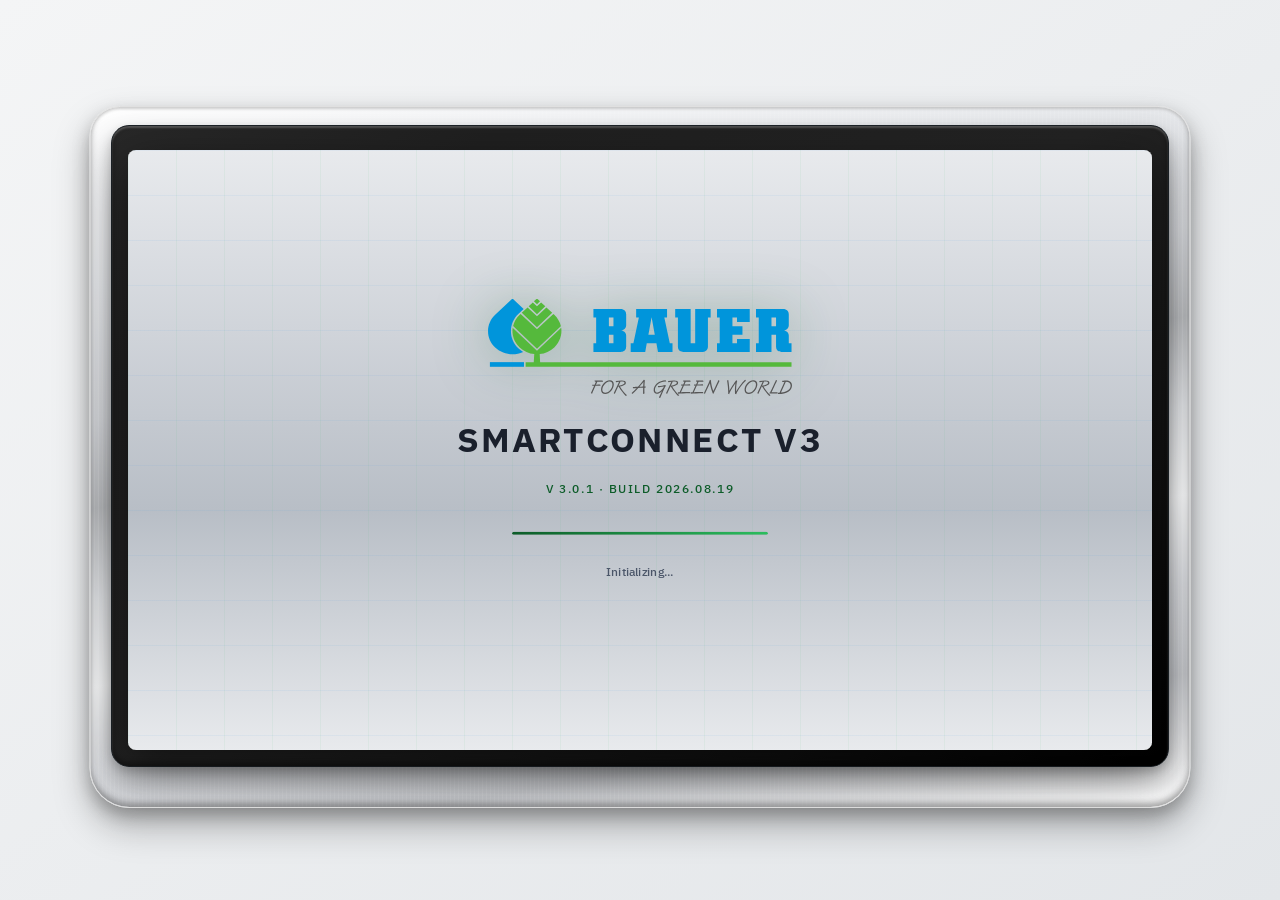
==== boot.html @ 45c5ce9c "Initial commit" ====
﻿<!doctype html>
<html lang="en" data-theme="original">
<head>
<meta charset="utf-8">
<meta name="viewport" content="width=device-width, initial-scale=1">
<title>SmartConnect V3 — Boot</title>

<!-- Base panel styles -->
<link rel="stylesheet" href="css/variables.css">
<link rel="stylesheet" href="css/base.css">
<link rel="stylesheet" href="css/layout.css">
<link rel="stylesheet" href="css/components.css">
<link rel="stylesheet" href="css/pages.css">
<link rel="stylesheet" href="css/original-theme.css">

<!-- Boot-specific styles -->
<link rel="stylesheet" href="css/boot.css">

<!-- Core V3 modules (needed for keypad) -->
<script src="js/config.js"></script>
<script src="js/state.js"></script>
<script src="js/utils.js"></script>
<script src="js/icons.js"></script>
<script src="js/components.js"></script>
</head>
<body>

<!--
  Boot flow:
    1. Boot screen   (effects + logo + progress)
    2. Language      (EN / PT / ES selector)
    3. Standby       (touch to wake)
    4. Panel shell   (nav + topbar + black screen)
-->

<div class="app">

  <!-- Sidebar (hidden until wake) -->
  <div class="nav-rail" id="boot-nav" style="display:none;">
    <div id="nav-buttons">
      <div class="nav-btn" style="padding:10px 0;">
        <svg width="48" height="48" viewBox="0 0 24 24" fill="none" stroke="#7a828a" stroke-width="2" stroke-linecap="round" stroke-linejoin="round"><path d="M15 21v-8a1 1 0 0 0-1-1h-4a1 1 0 0 0-1 1v8"/><path d="M3 10a2 2 0 0 1 .709-1.528l7-6a2 2 0 0 1 2.582 0l7 6A2 2 0 0 1 21 10v9a2 2 0 0 1-2 2H5a2 2 0 0 1-2-2z"/></svg>
      </div>
      <div class="nav-btn" style="padding:10px 0;">
        <svg width="56" height="56" viewBox="0 0 170 163" fill="#7a828a" stroke="none"><g transform="translate(0,163) scale(0.1,-0.1)"><path d="M259 1412 c-27 -17 -27 -18 -8 -41 15 -18 17 -32 13 -62 -5 -30 -2 -44 11 -59 16 -17 17 -46 14 -350 -3 -218 -1 -330 6 -330 7 0 9 111 6 325 -2 179 0 325 4 325 3 0 13 -7 21 -15 8 -8 21 -12 28 -9 8 3 46 -11 85 -30 l71 -36 0 -262 c0 -144 3 -258 8 -254 4 4 5 117 3 251 -2 155 0 245 7 249 5 3 41 -7 78 -22 l69 -27 3 -173 c1 -95 6 -171 11 -168 4 3 6 77 3 166 -3 119 -2 160 7 160 26 0 107 -23 118 -34 10 -9 -12 -74 -100 -298 l-112 -287 -35 -1 c-84 -1 -134 -104 -95 -197 8 -19 15 -37 15 -39 0 -2 -66 -5 -147 -6 -140 -3 -148 -4 -148 -23 0 -20 8 -20 658 -23 l657 -2 0 25 0 25 -131 0 c-121 0 -131 1 -124 17 20 46 27 92 21 126 -9 49 -56 95 -102 99 l-37 3 -59 150 c-116 293 -121 308 -102 318 11 7 13 11 5 16 -16 10 -3 41 18 41 14 1 14 2 -1 14 -20 14 -24 36 -8 36 6 0 10 -4 10 -10 0 -5 7 -10 15 -10 23 0 37 -42 19 -56 -13 -10 -12 -12 2 -18 8 -3 23 -6 31 -6 15 0 15 2 -3 68 -6 21 -4 23 16 20 13 -1 31 -15 39 -29 9 -14 25 -39 36 -54 14 -20 16 -30 7 -33 -25 -8 7 -42 40 -42 25 0 28 3 19 14 -9 10 -8 16 3 25 12 10 16 8 21 -10 9 -26 -8 -39 -52 -39 -30 0 -58 -19 -31 -21 44 -3 201 2 209 7 13 8 12 2 -16 -72 -30 -79 -32 -103 -6 -54 15 29 25 36 55 38 34 3 37 1 56 -40 28 -60 14 -8 -23 86 -27 70 -37 84 -96 133 -112 93 -237 142 -363 143 -26 0 -49 4 -52 8 -3 5 32 64 78 133 45 68 90 135 99 149 l16 25 -243 0 c-241 0 -244 0 -233 -20 5 -11 46 -73 89 -138 44 -65 77 -121 75 -124 -3 -3 -29 4 -59 14 -50 18 -53 21 -58 58 -6 52 -37 62 -46 16 -4 -17 -9 -31 -13 -31 -3 0 -28 13 -56 28 -45 24 -51 31 -55 67 -4 32 -9 40 -25 40 -13 0 -21 -8 -23 -22 -2 -13 -9 -23 -15 -23 -17 0 -87 49 -87 60 0 6 -11 10 -24 10 -36 0 -47 21 -42 79 6 56 -1 61 -45 33z"/></g></svg>
      </div>
      <div class="nav-btn" style="padding:10px 0;">
        <svg width="40" height="40" viewBox="0 0 24 24" fill="none" stroke="#7a828a" stroke-width="2" stroke-linecap="round" stroke-linejoin="round"><path d="M10.268 21a2 2 0 0 0 3.464 0"/><path d="M3.262 15.326A1 1 0 0 0 4 17h16a1 1 0 0 0 .74-1.673C19.41 13.956 18 12.499 18 8A6 6 0 0 0 6 8c0 4.499-1.411 5.956-2.738 7.326"/></svg>
      </div>
      <div class="nav-btn" style="padding:10px 0;">
        <svg width="40" height="40" viewBox="0 0 24 24" fill="none" stroke="#7a828a" stroke-width="2" stroke-linecap="round" stroke-linejoin="round"><path d="M9.671 4.136a2.34 2.34 0 0 1 4.659 0 2.34 2.34 0 0 0 3.319 1.915 2.34 2.34 0 0 1 2.33 4.033 2.34 2.34 0 0 0 0 3.831 2.34 2.34 0 0 1-2.33 4.033 2.34 2.34 0 0 0-3.319 1.915 2.34 2.34 0 0 1-4.659 0 2.34 2.34 0 0 0-3.32-1.915 2.34 2.34 0 0 1-2.33-4.033 2.34 2.34 0 0 0 0-3.831A2.34 2.34 0 0 1 6.35 6.051a2.34 2.34 0 0 0 3.319-1.915"/><circle cx="12" cy="12" r="3"/></svg>
      </div>
    </div>
    <div class="nav-rail__spacer"></div>
    <div class="nav-rail__footer">
      <div class="nav-btn" style="padding:10px 0;">
        <svg width="40" height="40" viewBox="0 0 24 24" fill="none" stroke="#7a828a" stroke-width="1.5" stroke-linecap="round" stroke-linejoin="round"><circle cx="12" cy="12" r="10"/><line x1="12" y1="16" x2="12" y2="12"/><line x1="12" y1="8" x2="12.01" y2="8"/></svg>
      </div>
    </div>
  </div>

  <div class="main-column">

    <!-- Top bar (hidden until wake) -->
    <div class="top-bar" id="boot-topbar" style="display:none;">
      <div style="display:flex;align-items:center;gap:10px;flex:1;min-width:0;">
        <div class="top-bar__lang" style="margin-left:-10px;">EN</div>
      </div>
      <div class="top-bar__title" id="page-title">Pivot 05</div>
      <div class="top-bar__right">
        <div class="top-bar__power">
          <svg width="40" height="40" viewBox="0 0 24 24" fill="none" stroke="#177a3a" stroke-width="2" stroke-linecap="round" stroke-linejoin="round"><path d="M12 22v-5"/><path d="M15 8V2"/><path d="M17 8a1 1 0 0 1 1 1v4a4 4 0 0 1-4 4h-4a4 4 0 0 1-4-4V9a1 1 0 0 1 1-1z"/><path d="M9 8V2"/></svg>
        </div>
        <div class="top-bar__signal">
          <svg width="40" height="40" viewBox="0 0 24 24" fill="none" stroke="#177a3a" stroke-width="2" stroke-linecap="round" stroke-linejoin="round"><path d="M12 20h.01"/><path d="M2 8.82a15 15 0 0 1 20 0"/><path d="M5 12.859a10 10 0 0 1 14 0"/><path d="M8.5 16.429a5 5 0 0 1 7 0"/></svg>
        </div>
        <div class="top-bar__clock">
          <div class="top-bar__clock-time">14:32</div>
          <div class="top-bar__clock-date">Aug 19, 2026</div>
        </div>
      </div>
    </div>

    <div id="keypad-slot"></div>

    <!-- Content area -->
    <div style="flex:1;position:relative;min-height:0;background:#000000;">

      <!-- USB IMPORT OVERLAY (SpaceX-style loader) -->
      <div class="usb-transfer-overlay" id="usb-transfer-overlay" style="display:none;">
        <div class="usb-transfer-body">
          <div class="usb-transfer-icon">
            <img src="assets/icons/usb.svg" width="90" height="90" alt="" style="opacity:.75;">
          </div>
          <div class="usb-transfer-status" id="usb-transfer-status">Detecting USB device...</div>
          <div class="usb-transfer-sub" id="usb-transfer-sub">SmartConnect V3</div>
        </div>

        <div class="usb-transfer-topbar">
          <div class="usb-transfer-progress-wrap">
            <div class="usb-transfer-progress-bar" id="usb-transfer-progress-bar"></div>
            <div class="usb-transfer-progress-glow"></div>
          </div>
          <div class="usb-transfer-meta">
            <span class="usb-transfer-label">USB IMPORT</span>
            <span class="usb-transfer-pct" id="usb-transfer-pct">0%</span>
          </div>
        </div>
      </div>

      <!-- 1. BOOT SCREEN -->
      <div class="boot-base is-visible" id="boot-screen">
        <div class="boot-particle"></div>
        <div class="boot-particle"></div>
        <div class="boot-particle"></div>
        <div class="boot-particle"></div>
        <div class="boot-particle"></div>
        <div class="boot-particle"></div>
        <div class="boot-particle"></div>
        <div class="boot-particle"></div>

        <div class="boot-scanline"></div>

        <div class="boot-logo">
          <img src="assets/icons/Logo-Bauer-Group-60.svg" alt="Bauer Group">
        </div>

        <div class="boot-title">SmartConnect V3</div>
        <div class="boot-version">V 3.0.1 &middot; BUILD 2026.08.19</div>

        <div class="boot-progress">
          <div class="boot-progress__bar"></div>
        </div>
        <div class="boot-status" id="boot-status">Initializing...</div>
      </div>

      <!-- 2. LANGUAGE SELECTOR -->
      <div class="lang-screen" id="lang-screen">
        <div class="lang-screen__title">
          <svg xmlns="http://www.w3.org/2000/svg" width="64" height="64" viewBox="0 0 24 24" fill="none" stroke="#4e5c47" stroke-width="1.5" stroke-linecap="round" stroke-linejoin="round"><circle cx="12" cy="12" r="10"/><path d="M12 2a14.5 14.5 0 0 0 0 20 14.5 14.5 0 0 0 0-20"/><path d="M2 12h20"/></svg>
        </div>
        <div class="lang-screen__picker">
          <div class="lang-screen__viewport">
            <div class="lang-screen__list" id="lang-list">
              <div class="dual-toggle" style="--btn-h:72px;width:280px;">
                <div class="dual-toggle__housing btn-touch lang-btn" data-lang="EN">
                  <div class="dual-toggle__face is-off">
                    <span class="dual-toggle__value">English</span>
                  </div>
                </div>
              </div>
              <div class="dual-toggle" style="--btn-h:72px;width:280px;">
                <div class="dual-toggle__housing btn-touch lang-btn" data-lang="PT">
                  <div class="dual-toggle__face is-off">
                    <span class="dual-toggle__value">Português</span>
                  </div>
                </div>
              </div>
              <div class="dual-toggle" style="--btn-h:72px;width:280px;">
                <div class="dual-toggle__housing btn-touch lang-btn" data-lang="ES">
                  <div class="dual-toggle__face is-off">
                    <span class="dual-toggle__value">Español</span>
                  </div>
                </div>
              </div>
              <div class="dual-toggle" style="--btn-h:72px;width:280px;">
                <div class="dual-toggle__housing btn-touch lang-btn" data-lang="FR">
                  <div class="dual-toggle__face is-off">
                    <span class="dual-toggle__value">Français</span>
                  </div>
                </div>
              </div>
              <div class="dual-toggle" style="--btn-h:72px;width:280px;">
                <div class="dual-toggle__housing btn-touch lang-btn" data-lang="DE">
                  <div class="dual-toggle__face is-off">
                    <span class="dual-toggle__value">Deutsch</span>
                  </div>
                </div>
              </div>
              <div class="dual-toggle" style="--btn-h:72px;width:280px;">
                <div class="dual-toggle__housing btn-touch lang-btn" data-lang="IT">
                  <div class="dual-toggle__face is-off">
                    <span class="dual-toggle__value">Italiano</span>
                  </div>
                </div>
              </div>
              <div class="dual-toggle" style="--btn-h:72px;width:280px;">
                <div class="dual-toggle__housing btn-touch lang-btn" data-lang="RU">
                  <div class="dual-toggle__face is-off">
                    <span class="dual-toggle__value">Русский</span>
                  </div>
                </div>
              </div>
              <div class="dual-toggle" style="--btn-h:72px;width:280px;">
                <div class="dual-toggle__housing btn-touch lang-btn" data-lang="ZH">
                  <div class="dual-toggle__face is-off">
                    <span class="dual-toggle__value">中文</span>
                  </div>
                </div>
              </div>
              <div class="dual-toggle" style="--btn-h:72px;width:280px;">
                <div class="dual-toggle__housing btn-touch lang-btn" data-lang="JA">
                  <div class="dual-toggle__face is-off">
                    <span class="dual-toggle__value">日本語</span>
                  </div>
                </div>
              </div>
              <div class="dual-toggle" style="--btn-h:72px;width:280px;">
                <div class="dual-toggle__housing btn-touch lang-btn" data-lang="KO">
                  <div class="dual-toggle__face is-off">
                    <span class="dual-toggle__value">한국어</span>
                  </div>
                </div>
              </div>
              <div class="dual-toggle" style="--btn-h:72px;width:280px;">
                <div class="dual-toggle__housing btn-touch lang-btn" data-lang="AR">
                  <div class="dual-toggle__face is-off">
                    <span class="dual-toggle__value">العربية</span>
                  </div>
                </div>
              </div>
              <div class="dual-toggle" style="--btn-h:72px;width:280px;">
                <div class="dual-toggle__housing btn-touch lang-btn" data-lang="HI">
                  <div class="dual-toggle__face is-off">
                    <span class="dual-toggle__value">हिन्दी</span>
                  </div>
                </div>
              </div>
            </div>
          </div>
          <div class="lang-screen__scroll-col">
            <div class="lang-scroll-btn btn-touch" data-dir="up" aria-label="Scroll up">
              <div class="lang-scroll-face">
                <span style="display:inline-flex;transform:rotate(180deg);"><svg width="27" height="27" viewBox="0 0 24 24" fill="none" stroke="#4e5c47" stroke-width="3" stroke-linecap="round" stroke-linejoin="round"><path d="M19 9l-7 7-7-7"/></svg></span>
              </div>
            </div>
            <div class="lang-scroll-btn btn-touch" data-dir="down" aria-label="Scroll down">
              <div class="lang-scroll-face">
                <svg width="27" height="27" viewBox="0 0 24 24" fill="none" stroke="#4e5c47" stroke-width="3" stroke-linecap="round" stroke-linejoin="round"><path d="M19 9l-7 7-7-7"/></svg>
              </div>
            </div>
          </div>
        </div>
      </div>

      <!-- 3. SETUP MODE SELECTOR (Auto / Manual) -->
      <div class="setup-mode-screen" id="setup-mode-screen" style="display:none;position:absolute;inset:0;background:linear-gradient(180deg,#e8eaed 0%,#d0d4da 50%,#b8bec6 100%);z-index:10;flex-direction:column;align-items:center;justify-content:center;gap:40px;padding:40px;">
        <div class="setup-mode-title">Setup Mode</div>
        <div style="display:flex;gap:28px;max-width:900px;width:100%;">
          <!-- Automatic -->
          <div style="flex:1;display:flex;flex-direction:column;gap:18px;align-items:center;">
            <div class="setup-mode-card btn-touch" data-action="setup-mode-auto">
              <div class="setup-mode-card__face">
                <img src="assets/icons/usb.svg" width="130" height="130" alt="" style="position:relative;z-index:1;">
                <div class="setup-mode-card__name">Import via USB</div>
              </div>
            </div>
          </div>
          <!-- Divider -->
          <div class="setup-mode-divider"></div>
          <!-- Manual -->
          <div style="flex:1;display:flex;flex-direction:column;gap:18px;align-items:center;">
            <div class="setup-mode-card btn-touch" data-action="setup-mode-manual">
              <div class="setup-mode-card__face">
                <img src="assets/icons/manual.svg" width="130" height="130" alt="" style="position:relative;z-index:1;">
                <div class="setup-mode-card__name">Configure manually</div>
              </div>
            </div>
          </div>
        </div>
        <div class="setup-mode-hint">Select how you want to configure your machine</div>
      </div>

      <!-- 4. EQUIPMENT SELECTOR -->
      <div class="equipment-screen" id="equipment-screen">
        <div class="equipment-screen__title">Select Equipment</div>
        <div class="equipment-grid">
          <div class="equipment-card" data-equip="center-pivot">
            <img class="equipment-card__img" src="assets/icons/center.png" alt="Center Pivot">
            <div class="equipment-card__name">Center Pivot</div>
          </div>
          <div class="equipment-card" data-equip="bender">
            <img class="equipment-card__img" src="assets/icons/bender.png" alt="Bender">
            <div class="equipment-card__name">Bender</div>
          </div>
          <div class="equipment-card" data-equip="linestar">
            <img class="equipment-card__img" src="assets/icons/Linestar.jpg" alt="Linestar">
            <div class="equipment-card__name">Linestar</div>
          </div>
          <div class="equipment-card" data-equip="centerline">
            <img class="equipment-card__img" src="assets/icons/centerline.jpg" alt="Centerline">
            <div class="equipment-card__name">Centerline</div>
          </div>
        </div>
        <div class="equipment-screen__footer">
          <div class="clear-screen-btn btn-touch equip-return-btn">
            <div class="clear-screen-btn__face">Return</div>
          </div>
        </div>
      </div>

      <!-- 4. CENTER PIVOT SETUP (General -> Connectivity) -->
      <div class="setup-screen" id="setup-screen">
        <!-- Top bar -->
        <div class="top-bar">
          <div style="display:flex;align-items:center;gap:10px;flex:1;min-width:0;">
            <div class="top-bar__lang" id="setup-lang-btn" style="margin-left:-10px;">EN</div>
          </div>
          <div class="top-bar__title">General</div>
          <div class="top-bar__right">
            <div class="top-bar__power"><svg width="40" height="40" viewBox="0 0 24 24" fill="none" stroke="#177a3a" stroke-width="2" stroke-linecap="round" stroke-linejoin="round"><path d="M12 22v-5"/><path d="M15 8V2"/><path d="M17 8a1 1 0 0 1 1 1v4a4 4 0 0 1-4 4h-4a4 4 0 0 1-4-4V9a1 1 0 0 1 1-1z"/><path d="M9 8V2"/></svg></div>
            <div class="top-bar__signal" id="boot-topbar-signal"><svg width="40" height="40" viewBox="0 0 24 24" fill="none" stroke="#177a3a" stroke-width="2" stroke-linecap="round" stroke-linejoin="round"><path d="M5 12.55a11 11 0 0 1 14.08 0"/><path d="M1.42 9a16 16 0 0 1 21.16 0"/><path d="M8.53 16.11a6 6 0 0 1 6.95 0"/><line x1="12" y1="20" x2="12.01" y2="20"/></svg></div>
            <div class="top-bar__clock">
              <div class="top-bar__clock-time">14:00</div>
              <div class="top-bar__clock-date">Oct 8, 2026</div>
            </div>
          </div>
        </div>

        <!-- Section tabs (hub bar) -->
        <div style="display:grid;grid-template-columns:90px minmax(0,1fr) 90px;align-items:stretch;gap:12px;padding:8px 28px 0;">
          <div class="dual-toggle__housing btn-touch" data-action="setup-hub-left" aria-label="Previous" style="width:90px;height:80px;display:flex;align-items:center;justify-content:center;">
            <div class="dual-toggle__face is-off" style="justify-content:center;align-items:center;">
              <span style="display:inline-flex;transform:rotate(90deg);"><svg width="48" height="48" viewBox="0 0 24 24" fill="none" stroke="#4e5c47" stroke-width="3" stroke-linecap="round" stroke-linejoin="round"><path d="M19 9l-7 7-7-7"/></svg></span>
            </div>
          </div>

          <div class="section-tabs" id="setup-section-tabs">
            <div class="section-tab btn-touch is-active" data-tab="general">General</div>
            <div class="section-tab btn-touch" data-tab="pumping">Pumping</div>
            <div class="section-tab btn-touch" data-tab="connectivity">Connectivity</div>
          </div>

          <div class="dual-toggle__housing btn-touch" data-action="setup-hub-right" aria-label="Next" style="width:90px;height:80px;display:flex;align-items:center;justify-content:center;">
            <div class="dual-toggle__face is-off" style="justify-content:center;align-items:center;">
              <span style="display:inline-flex;transform:rotate(-90deg);"><svg width="48" height="48" viewBox="0 0 24 24" fill="none" stroke="#4e5c47" stroke-width="3" stroke-linecap="round" stroke-linejoin="round"><path d="M19 9l-7 7-7-7"/></svg></span>
            </div>
          </div>
        </div>

        <!-- General panel -->
        <div class="setup-tab-panel is-active" data-tab-panel="general" style="display:flex;flex:1;">
          <!-- Vertical tabs + body -->
          <div style="flex:1;display:flex;gap:30px;padding:12px 28px 100px;">
          <div class="v-tabs">
            <div class="v-tab btn-touch is-active" data-vtab="datasheet" title="Datasheet">
              <svg width="36" height="36" viewBox="0 0 24 24" fill="none" stroke="currentColor" stroke-width="2" stroke-linecap="round" stroke-linejoin="round"><path d="M6 22a2 2 0 0 1-2-2V4a2 2 0 0 1 2-2h8a2.4 2.4 0 0 1 1.704.706l3.588 3.588A2.4 2.4 0 0 1 20 8v12a2 2 0 0 1-2 2z"/><path d="M14 2v5a1 1 0 0 0 1 1h5"/><path d="M10 9H8"/><path d="M16 13H8"/><path d="M16 17H8"/></svg>
            </div>
            <div class="v-tab btn-touch" data-vtab="rain" title="Rain Gauge">
              <svg width="36" height="36" viewBox="0 0 24 24" fill="none" stroke="currentColor" stroke-width="2" stroke-linecap="round" stroke-linejoin="round"><path d="M4 14.899A7 7 0 1 1 15.71 8h1.79a4.5 4.5 0 0 1 2.5 8.242"/><path d="M16 14v6"/><path d="M8 14v6"/><path d="M12 16v6"/></svg>
            </div>
            <div class="v-tab btn-touch" data-vtab="autorev" title="Auto-reversal">
              <svg width="36" height="36" viewBox="-1.5 -2.5 24 24" fill="currentColor" stroke="none"><path d="M4.859 5.308l1.594-.488a1 1 0 0 1 .585 1.913l-3.825 1.17a1 1 0 0 1-1.249-.665L.794 3.413a1 1 0 1 1 1.913-.585l.44 1.441C5.555.56 10.332-1.035 14.573.703a9.381 9.381 0 0 1 5.38 5.831 1 1 0 1 1-1.905.608A7.381 7.381 0 0 0 4.86 5.308zm12.327 8.195l-1.775.443a1 1 0 1 1-.484-1.94l3.643-.909a.997.997 0 0 1 .61-.08 1 1 0 0 1 .84.75l.968 3.88a1 1 0 0 1-1.94.484l-.33-1.322a9.381 9.381 0 0 1-16.384-1.796l-.26-.634a1 1 0 1 1 1.851-.758l.26.633a7.381 7.381 0 0 0 13.001 1.25z"/></svg>
            </div>
            <div class="v-tab btn-touch" data-vtab="protection" title="Protection and Restart">
              <svg width="36" height="36" viewBox="0 0 24 24" fill="none" stroke="currentColor" stroke-width="2" stroke-linecap="round" stroke-linejoin="round"><path d="M12 22v-5"/><path d="M15 8V2"/><path d="M17 8a1 1 0 0 1 1 1v4a4 4 0 0 1-4 4h-4a4 4 0 0 1-4-4V9a1 1 0 0 1 1-1z"/><path d="M9 8V2"/></svg>
            </div>
          </div>

          <div style="flex:1;display:flex;min-width:0;overflow-y:auto;" id="setup-body">
            <!-- Datasheet -->
            <div class="setup-panel is-active" data-panel="datasheet">
              <div class="datasheet-grid" style="flex:0 0 auto;display:grid;grid-template-columns:repeat(3,minmax(0,1fr));gap:26px;align-content:start;">
                <div class="field field--config field--compact">
                  <div class="field__label">Equipment Name</div>
                  <div class="dual-toggle" style="--btn-h:72px;">
                    <div class="dual-toggle__housing btn-touch" data-action="open-equipment-name">
                      <div class="dual-toggle__face is-off" style="justify-content:center;">
                        <span class="dual-toggle__value">—</span>
                      </div>
                    </div>
                  </div>
                </div>
                <div class="field field--config field--compact">
                  <div class="field__label">Equipment Manufacturer</div>
                  <div class="dual-toggle" style="--btn-h:72px;">
                    <div class="dual-toggle__housing btn-touch" data-action="cycle-equipment-manufacturer">
                      <div class="dual-toggle__face is-off">
                        <span class="dual-toggle__value">Bauer</span>
                      </div>
                    </div>
                  </div>
                </div>
                <div class="field field--config field--compact">
                  <div class="field__label">Equipment Language</div>
                  <div class="dual-toggle" style="--btn-h:72px;">
                    <div class="dual-toggle__housing btn-touch" data-action="cycle-equipment-language">
                      <div class="dual-toggle__face is-off">
                        <span class="dual-toggle__value">English</span>
                      </div>
                    </div>
                  </div>
                </div>
                <div class="field field--config field--compact">
                  <div class="field__label">Radius to Last Tower</div>
                  <div class="dual-toggle" style="--btn-h:72px;">
                    <div class="dual-toggle__housing btn-touch" data-action="open-dist-to-last-tower">
                      <div class="dual-toggle__face is-off">
                        <span class="dual-toggle__value">0.0 m</span>
                      </div>
                    </div>
                  </div>
                </div>
                <div class="field field--config field--compact">
                  <div class="field__label">Last Tower Speed</div>
                  <div class="dual-toggle" style="--btn-h:72px;">
                    <div class="dual-toggle__housing btn-touch" data-action="open-end-tower-speed">
                      <div class="dual-toggle__face is-off">
                        <span class="dual-toggle__value">0.0 m/h</span>
                      </div>
                    </div>
                  </div>
                </div>
                <div class="field field--config field--compact">
                  <div class="field__label">Flow Rate</div>
                  <div class="dual-toggle" style="--btn-h:72px;">
                    <div class="dual-toggle__housing btn-touch" data-action="open-pumping-flow-rate">
                      <div class="dual-toggle__face is-off">
                        <span class="dual-toggle__value">0 m³/h</span>
                      </div>
                    </div>
                  </div>
                </div>
                <div class="field field--config field--compact">
                  <div class="field__label">Total Irrigated Radius</div>
                  <div class="dual-toggle" style="--btn-h:70px;">
                    <div class="dual-toggle__housing btn-touch" data-action="open-irrigation-radius">
                      <div class="dual-toggle__face is-off">
                        <span class="dual-toggle__value">0.0 m</span>
                      </div>
                    </div>
                  </div>
                </div>
                <div class="field field--config field--compact">
                  <div class="field__label">Maximum Working Angle</div>
                  <div class="dual-toggle" style="--btn-h:70px;">
                    <div class="dual-toggle__housing btn-touch" data-action="open-max-working-angle">
                      <div class="dual-toggle__face is-off">
                        <span class="dual-toggle__value">0 °</span>
                      </div>
                    </div>
                  </div>
                </div>
                <div class="field field--config field--compact">
                  <div class="field__label">Irrigated Area</div>
                    <div class="flat-readout" style="height:66px;padding:0 20px 0 8px;border-radius:10px;display:flex;align-items:center;justify-content:flex-start;font-size:30px;font-weight:700;">0.00 ha</div>
                </div>
                <div class="field field--config field--compact">
                  <div class="field__label">Center Position</div>
                  <div class="dual-toggle" style="--btn-h:70px;">
                    <div class="dual-toggle__housing btn-touch" data-action="open-center-lat">
                      <div class="dual-toggle__face is-off" style="font-size:17px;">
                        <span class="dual-toggle__value">Lat:</span>
                      </div>
                    </div>
                  </div>
                  <div class="dual-toggle" style="--btn-h:70px;margin-top:6px;">
                    <div class="dual-toggle__housing btn-touch" data-action="open-center-lng">
                      <div class="dual-toggle__face is-off" style="font-size:17px;">
                        <span class="dual-toggle__value">Lng:</span>
                      </div>
                    </div>
                  </div>
                </div>
                <div class="field field--config field--compact">
                  <div class="field__label">Zero Angle Position</div>
                  <div class="dual-toggle" style="--btn-h:70px;">
                    <div class="dual-toggle__housing btn-touch" data-action="open-zero-angle-lat">
                      <div class="dual-toggle__face is-off" style="font-size:17px;">
                        <span class="dual-toggle__value">Lat:</span>
                      </div>
                    </div>
                  </div>
                  <div class="dual-toggle" style="--btn-h:70px;margin-top:6px;">
                    <div class="dual-toggle__housing btn-touch" data-action="open-zero-angle-lng">
                      <div class="dual-toggle__face is-off" style="font-size:17px;">
                        <span class="dual-toggle__value">Lng:</span>
                      </div>
                    </div>
                  </div>
                </div>
              </div>
            </div>

            <!-- Rain Gauge -->
            <div class="setup-panel" data-panel="rain" style="display:none;">
              <div style="flex:1;display:flex;flex-direction:column;gap:26px;">
                <div style="display:flex;align-items:center;gap:16px;">
                  <div class="field-label">Enable Rain Gauge</div>
                  <div class="dual-toggle" style="--btn-h:56px;width:100px;">
                    <div class="dual-toggle__housing btn-touch" id="setup-rain-toggle" data-action="toggle-rain-gauge-enabled">
                      <div class="dual-toggle__face is-off" style="justify-content:center;">
                        <span class="dual-toggle__value" id="setup-rain-toggle-text" style="font-size:22px;">Off</span>
                      </div>
                    </div>
                  </div>
                </div>

                <div id="setup-rain-fields" style="opacity:.6;pointer-events:none;transition:opacity .2s ease;">
                  <div style="max-width:300px;">
                    <div class="field field--config field--compact">
                      <div class="field__label">Sensor Scale</div>
                      <div class="dual-toggle" style="--btn-h:72px;">
                        <div class="dual-toggle__housing btn-touch" data-action="open-rain-gauge-sensor-scale">
                          <div class="dual-toggle__face is-off">
                            <span class="dual-toggle__value">0 mm</span>
                          </div>
                        </div>
                      </div>
                    </div>
                  </div>

                  <div style="display:grid;grid-template-columns:repeat(2,minmax(0,1fr));gap:26px;max-width:620px;margin-top:26px;">
                    <div class="field field--config field--compact">
                      <div class="field__label">Stop Condition</div>
                      <div class="dual-toggle" style="--btn-h:72px;">
                        <div class="dual-toggle__housing btn-touch" data-action="cycle-rain-gauge-stop-condition">
                          <div class="dual-toggle__face is-off">
                            <span class="dual-toggle__value" id="setup-rain-stop-condition">Not Configured</span>
                          </div>
                        </div>
                      </div>
                    </div>
                    
                    <div class="field field--config field--compact" id="setup-rain-value-field" style="display:none;">
                      <div class="field__label">Value</div>
                      <div class="dual-toggle" style="--btn-h:72px;">
                        <div class="dual-toggle__housing btn-touch" data-action="open-rain-gauge-value">
                          <div class="dual-toggle__face is-off">
                            <span class="dual-toggle__value">0 mm</span>
                          </div>
                        </div>
                      </div>
                    </div>
                  </div>
                </div>
              </div>
            </div>

            <!-- Auto-reversal -->
            <div class="setup-panel" data-panel="autorev" style="display:none;">
              <div style="flex:1;display:flex;flex-direction:column;gap:26px;">
                <div style="display:flex;align-items:center;gap:16px;">
                  <div class="field-label">Enable Auto-reversal</div>
                  <div class="dual-toggle" style="--btn-h:56px;width:100px;">
                    <div class="dual-toggle__housing btn-touch" id="setup-autorev-toggle" data-action="toggle-general-auto-reversal-enabled">
                      <div class="dual-toggle__face is-off" style="justify-content:center;">
                        <span class="dual-toggle__value" id="setup-autorev-toggle-text" style="font-size:22px;">Off</span>
                      </div>
                    </div>
                  </div>
                </div>

                <div id="setup-autorev-fields" style="display:flex;flex-direction:column;gap:26px;max-width:620px;opacity:.4;pointer-events:none;transition:opacity .2s ease;">
                  <div class="field field--config field--compact">
                    <div class="field__label">Stop Condition</div>
                    <div style="display:flex;gap:12px;">
                      <div class="dual-toggle__housing is-disabled" id="setup-autorev-limit" style="flex:1;height:72px;display:flex;align-items:center;justify-content:center;font-size:15px;font-weight:700;">
                        <div class="dual-toggle__face is-on">
                          <span class="dual-toggle__value">By Limit Switch</span>
                        </div>
                      </div>
                      <div class="dual-toggle__housing is-disabled" id="setup-autorev-angle" style="flex:1;height:72px;display:flex;align-items:center;justify-content:center;font-size:15px;font-weight:700;">
                        <div class="dual-toggle__face is-off">
                          <span class="dual-toggle__value">By Angle</span>
                        </div>
                      </div>
                    </div>
                  </div>
                  
                  <div class="field field--config field--compact" style="max-width:340px;">
                    <div class="field__label">Wait Time for Auto-reversal</div>
                    <div class="dual-toggle" style="--btn-h:72px;">
                      <div class="dual-toggle__housing btn-touch" data-action="cycle-general-auto-reversal-wait-time">
                        <div class="dual-toggle__face is-off">
                          <span class="dual-toggle__value">30 seconds</span>
                        </div>
                      </div>
                    </div>
                  </div>
                </div>
              </div>
            </div>

            <!-- Protection and Restart -->
            <div class="setup-panel" data-panel="protection" style="display:none;">
              <div style="flex:1;display:flex;flex-direction:column;gap:26px;">
                <div style="display:grid;grid-template-columns:repeat(3,minmax(0,1fr));gap:26px;max-width:1100px;">
                  <div class="field field--config field--compact">
                    <div class="field__label">Power Time</div>
                    <div class="dual-toggle" style="--btn-h:72px;">
                      <div class="dual-toggle__housing btn-touch" data-action="setup-open-protection-power-time">
                        <div class="dual-toggle__face is-off">
                          <span class="dual-toggle__value">0 min</span>
                        </div>
                      </div>
                    </div>
                  </div>
                  <div class="field field--config field--compact">
                    <div class="field__label">Operating Voltage</div>
                    <div class="dual-toggle" style="--btn-h:72px;">
                      <div class="dual-toggle__housing btn-touch" data-action="toggle-protection-operating-voltage-phase">
                        <div class="dual-toggle__face is-off">
                          <span class="dual-toggle__value">Single-phase</span>
                        </div>
                      </div>
                    </div>
                  </div>
                  <div class="field field--config field--compact">
                    <div class="field__label">Network Frequency</div>
                    <div class="dual-toggle" style="--btn-h:72px;">
                      <div class="dual-toggle__housing btn-touch" data-action="toggle-protection-network-frequency">
                        <div class="dual-toggle__face is-off">
                          <span class="dual-toggle__value">50 Hz</span>
                        </div>
                      </div>
                    </div>
                  </div>
                </div>

                <div style="display:flex;align-items:center;gap:16px;">
                  <div class="field-label">Voltage Controller</div>
                  <div class="dual-toggle" style="--btn-h:56px;width:100px;">
                    <div class="dual-toggle__housing btn-touch" id="setup-prot-voltage-toggle" data-action="toggle-protection-voltage-controller">
                      <div class="dual-toggle__face is-off" style="justify-content:center;">
                        <span class="dual-toggle__value" id="setup-prot-voltage-text" style="font-size:22px;">Off</span>
                      </div>
                    </div>
                  </div>
                </div>

                <div id="setup-prot-voltage-fields" style="display:grid;grid-template-columns:repeat(3,minmax(0,1fr));gap:26px;align-items:end;opacity:.6;pointer-events:none;transition:opacity .2s ease;">
                  <div class="field field--config field--compact" style="justify-content:flex-end;">
                    <div class="field__label" style="font-size:21px;">Minimum Operating Voltage</div>
                    <div class="dual-toggle" style="--btn-h:72px;">
                      <div class="dual-toggle__housing btn-touch" data-action="setup-open-protection-min-voltage">
                        <div class="dual-toggle__face is-off">
                          <span class="dual-toggle__value">0 V</span>
                        </div>
                      </div>
                    </div>
                  </div>
                  <div class="field field--config field--compact" style="justify-content:flex-end;">
                    <div class="field__label" style="font-size:21px;">Maximum Operating Voltage</div>
                    <div class="dual-toggle" style="--btn-h:72px;">
                      <div class="dual-toggle__housing btn-touch" data-action="setup-open-protection-max-voltage">
                        <div class="dual-toggle__face is-off">
                          <span class="dual-toggle__value">0 V</span>
                        </div>
                      </div>
                    </div>
                  </div>
                  <div class="field field--config field--compact" style="justify-content:flex-end;">
                    <div class="field__label">Time Limit</div>
                    <div class="dual-toggle" style="--btn-h:72px;">
                      <div class="dual-toggle__housing btn-touch" data-action="setup-open-protection-time-limit">
                        <div class="dual-toggle__face is-off">
                          <span class="dual-toggle__value">0 min</span>
                        </div>
                      </div>
                    </div>
                  </div>
                </div>
              </div>
            </div>
          </div>
        </div>
      </div>

        <!-- Pumping panel -->
        <div class="setup-tab-panel" data-tab-panel="pumping" style="display:none;flex:1;flex-direction:column;padding:12px 28px 100px;overflow-y:auto;">
          <div style="flex:1;display:flex;flex-direction:column;gap:18px;min-height:0;">
            <div style="display:grid;grid-template-columns:repeat(3,minmax(0,1fr));gap:18px;align-items:end;">
              <div class="field field--config field--compact">
                <div class="field__label">Electric Power</div>
                <div class="dual-toggle" style="--btn-h:72px;">
                  <div class="dual-toggle__housing btn-touch" data-action="open-pumping-electric-power">
                    <div class="dual-toggle__face is-off">
                      <span class="dual-toggle__value">0.0 kW</span>
                    </div>
                  </div>
                </div>
              </div>
              <div class="field field--config field--compact">
                <div class="field__label">Voltage</div>
                <div class="dual-toggle" style="--btn-h:72px;">
                  <div class="dual-toggle__housing btn-touch" data-action="open-pumping-voltage">
                    <div class="dual-toggle__face is-off">
                      <span class="dual-toggle__value">0 V</span>
                    </div>
                  </div>
                </div>
              </div>
              <div class="field field--config field--compact">
                <div class="field__label">Pivot Center Distance</div>
                <div class="dual-toggle" style="--btn-h:72px;">
                  <div class="dual-toggle__housing btn-touch" data-action="open-pumping-pivot-center-distance">
                    <div class="dual-toggle__face is-off">
                      <span class="dual-toggle__value">0 m</span>
                    </div>
                  </div>
                </div>
              </div>
            </div>

            <div style="display:grid;grid-template-columns:repeat(3,minmax(0,1fr));gap:18px;align-items:end;">
              <div class="field field--config field--compact">
                <div class="field__label">Pressure Reading</div>
                <div class="dual-toggle" style="--btn-h:72px;">
                  <div class="dual-toggle__housing btn-touch" data-action="cycle-pumping-pressure-reading">
                    <div class="dual-toggle__face is-off">
                       <span class="dual-toggle__value" id="boot-pump-pressure-val">Off</span>
                    </div>
                  </div>
                </div>
              </div>
              <div class="field field--config field--compact">
                <div class="field__label">Flow Rate</div>
                <div class="dual-toggle" style="--btn-h:72px;">
                  <div class="dual-toggle__housing btn-touch" data-action="open-pumping-flow-rate">
                    <div class="dual-toggle__face is-off">
                       <span class="dual-toggle__value">0 m³/h</span>
                    </div>
                  </div>
                </div>
              </div>
              <div class="field field--config field--compact">
                <div class="field__label">Irrigation Rate 100%</div>
                <div class="flat-readout" style="height:66px;padding:0 20px;border-radius:10px;display:flex;align-items:center;justify-content:flex-start;font-size:30px;font-weight:700;">0 mm</div>
              </div>
            </div>

            <div id="boot-pump-group-1" style="display:grid;grid-template-columns:repeat(3,minmax(0,1fr));gap:18px;align-items:end;opacity:.4;pointer-events:none;transition:opacity .2s ease;">
              <div class="field field--config field--compact">
                <div class="field__label">Pump Time</div>
                <div class="dual-toggle" style="--btn-h:72px;">
                  <div class="dual-toggle__housing btn-touch" data-action="open-pumping-pump-time">
                    <div class="dual-toggle__face is-off">
                      <span class="dual-toggle__value">0 min</span>
                    </div>
                  </div>
                </div>
              </div>
              <div class="field field--config field--compact">
                <div class="field__label">Delay Time</div>
                <div class="dual-toggle" style="--btn-h:72px;">
                  <div class="dual-toggle__housing btn-touch" data-action="open-pumping-delay-time">
                    <div class="dual-toggle__face is-off">
                      <span class="dual-toggle__value">0 s</span>
                    </div>
                  </div>
                </div>
              </div>
              <div class="field field--config field--compact">
                <div class="field__label" style="font-size:23px;">Unstable Pressure Switch Time</div>
                <div class="dual-toggle" style="--btn-h:72px;">
                  <div class="dual-toggle__housing btn-touch" data-action="open-pumping-unstable-pressure-switch-time">
                    <div class="dual-toggle__face is-off">
                      <span class="dual-toggle__value">0 min</span>
                    </div>
                  </div>
                </div>
              </div>
            </div>

            <div id="boot-pump-group-2" style="display:grid;grid-template-columns:repeat(3,minmax(0,1fr));gap:18px;align-items:end;opacity:.4;pointer-events:none;transition:opacity .2s ease;">
              <div class="field field--config field--compact">
                <div class="field__label" style="font-size:25px;">Sensor Minimum Value</div>
                <div class="dual-toggle" style="--btn-h:72px;">
                  <div class="dual-toggle__housing btn-touch" data-action="open-pumping-sensor-min-value">
                    <div class="dual-toggle__face is-off">
                      <span class="dual-toggle__value">0.0 bar</span>
                    </div>
                  </div>
                </div>
              </div>
              <div class="field field--config field--compact">
                <div class="field__label" style="font-size:25px;">Sensor Maximum Value</div>
                <div class="dual-toggle" style="--btn-h:72px;">
                  <div class="dual-toggle__housing btn-touch" data-action="open-pumping-sensor-max-value">
                    <div class="dual-toggle__face is-off">
                      <span class="dual-toggle__value">0.0 bar</span>
                    </div>
                  </div>
                </div>
              </div>
              <div class="field field--config field--compact">
                <div class="field__label">Sensor Scale</div>
                <div class="dual-toggle" style="--btn-h:72px;">
                  <div class="dual-toggle__housing btn-touch" data-action="open-pumping-sensor-scale">
                    <div class="dual-toggle__face is-off">
                      <span class="dual-toggle__value">0.0 bar</span>
                    </div>
                  </div>
                </div>
              </div>
            </div>
          </div>
        </div>

        <!-- Connectivity panel -->
        <div class="setup-tab-panel" data-tab-panel="connectivity" style="display:none;flex:1;flex-direction:column;">
          <div style="flex:1;display:flex;gap:30px;min-height:0;position:relative;padding:12px 28px 100px;">
            <div class="v-tabs" style="margin-top:12px;">
              <div class="v-tab btn-touch is-active" data-action="boot-connectivity-view" data-value="radios" title="Radios">
                <svg width="36" height="36" viewBox="0 0 24 24" fill="none" stroke="currentColor" stroke-width="2" stroke-linecap="round" stroke-linejoin="round"><path d="m14.305 19.53.923-.382"/><path d="m15.228 16.852-.923-.383"/><path d="m16.852 15.228-.383-.923"/><path d="m16.852 20.772-.383.924"/><path d="m19.148 15.228.383-.923"/><path d="m19.53 21.696-.382-.924"/><path d="M2 7.82a15 15 0 0 1 20 0"/><path d="m20.772 16.852.924-.383"/><path d="m20.772 19.148.924.383"/><path d="M5 11.858a10 10 0 0 1 11.5-1.785"/><path d="M8.5 15.429a5 5 0 0 1 2.413-1.31"/><circle cx="18" cy="18" r="3"/></svg>
              </div>
              <div class="v-tab btn-touch" data-action="boot-connectivity-view" data-value="locations" title="Locations" id="boot-conn-locations-tab">
                <svg width="36" height="36" viewBox="0 0 24 24" fill="none" stroke="currentColor" stroke-width="2" stroke-linecap="round" stroke-linejoin="round"><path d="M3 5h1"></path><path d="M3 12h1"></path><path d="M3 19h1"></path><path d="M8 5h1"></path><path d="M8 12h1"></path><path d="M8 19h1"></path><path d="M13 5h8"></path><path d="M13 12h8"></path><path d="M13 19h8"></path></svg>
              </div>
            </div>
            <div style="flex:1;min-width:0;overflow-y:auto;">
              <!-- Radios view -->
              <div id="boot-conn-radios-view" style="display:grid;grid-template-columns:repeat(2,minmax(0,1fr));gap:10px;align-content:start;max-width:1100px;padding-bottom:80px;">
                <div class="field field--config field--compact">
                  <div class="field__label">Communication Type</div>
                  <div class="dual-toggle" style="--btn-h:72px;">
                    <div class="dual-toggle__housing btn-touch" data-action="boot-cycle-comm">
                      <div class="dual-toggle__face is-off">
                        <span class="dual-toggle__value" id="boot-comm-type">Radio</span>
                      </div>
                    </div>
                  </div>
                </div>
                <div class="field field--config field--compact" id="boot-conn-central-field">
                  <div class="field__label">Central Radio</div>
                  <div class="dual-toggle" style="--btn-h:72px;">
                    <div class="dual-toggle__housing btn-touch" data-action="boot-open-central">
                      <div class="dual-toggle__face is-off" style="justify-content:center;">
                        <span class="dual-toggle__value">—</span>
                      </div>
                    </div>
                  </div>
                </div>
                <div class="field field--config field--compact" id="boot-conn-equip-field" style="display:none;">
                  <div class="field__label">Equipment ID</div>
                  <div class="dual-toggle" style="--btn-h:72px;">
                    <div class="dual-toggle__housing btn-touch" data-action="boot-open-equipment-id">
                      <div class="dual-toggle__face is-off" style="justify-content:center;">
                        <span class="dual-toggle__value">—</span>
                      </div>
                    </div>
                  </div>
                </div>
                <div id="boot-conn-central-loc" style="grid-column:span 2;display:grid;grid-template-columns:repeat(2,minmax(0,1fr));gap:26px;margin-top:8px;">
                  <div class="field field--config field--compact">
                    <div class="field__label">Central Radio Location</div>
                    <div class="dual-toggle" style="--btn-h:72px;">
                      <div class="dual-toggle__housing btn-touch" data-action="boot-open-radio-central-lat">
                        <div class="dual-toggle__face is-off" style="font-size:17px;">
                          <span class="dual-toggle__value">Lat: </span>
                        </div>
                      </div>
                    </div>
                  </div>
                  <div class="field field--config field--compact">
                    <div class="dual-toggle" style="--btn-h:72px;margin-top:auto;">
                      <div class="dual-toggle__housing btn-touch" data-action="boot-open-radio-central-lng">
                        <div class="dual-toggle__face is-off" style="font-size:17px;">
                          <span class="dual-toggle__value">Lng: </span>
                        </div>
                      </div>
                    </div>
                  </div>
                </div>
                <div id="boot-conn-radio-fields" style="grid-column:span 2;display:grid;grid-template-columns:repeat(2,minmax(0,1fr));gap:26px;">
                   <div style="display:flex;flex-direction:column;gap:10px;">
                    <div class="field field--config field--compact">
                      <div class="field__label">Pivot Center Radio (Irrimesh)</div>
                      <div class="dual-toggle" style="--btn-h:72px;">
                         <div class="dual-toggle__housing btn-touch" data-action="boot-open-pivot-center-radio">
                          <div class="dual-toggle__face is-off" style="justify-content:center;">
                            <span class="dual-toggle__value">—</span>
                          </div>
                        </div>
                      </div>
                    </div>
                    <div class="field field--config field--compact">
                      <div class="field__label">Pump Radio (Spoti)</div>
                      <div class="dual-toggle" style="--btn-h:72px;">
                        <div class="dual-toggle__housing btn-touch" data-action="boot-open-pump">
                          <div class="dual-toggle__face is-off" style="justify-content:center;">
                            <span class="dual-toggle__value">—</span>
                          </div>
                        </div>
                      </div>
                    </div>
                  </div>
                  <div style="display:flex;flex-direction:column;gap:10px;">
                    <div class="field field--config field--compact">
                      <div class="field__label">Last Tower Radio (GPS)</div>
                      <div class="dual-toggle" style="--btn-h:72px;">
                        <div class="dual-toggle__housing btn-touch" data-action="boot-open-last-tower-radio-gps">
                          <div class="dual-toggle__face is-off" style="justify-content:center;">
                            <span class="dual-toggle__value">—</span>
                          </div>
                        </div>
                      </div>
                    </div>
                  </div>
                </div>
                <div id="boot-conn-spoti-location" style="grid-column:span 2;display:grid;grid-template-columns:repeat(2,minmax(0,1fr));gap:10px;">
                  <div class="field field--config field--compact">
                    <div class="field__label">Spoti Location</div>
                    <div class="dual-toggle" style="--btn-h:72px;">
                      <div class="dual-toggle__housing btn-touch" data-action="boot-open-spoti-lat">
                        <div class="dual-toggle__face is-off" style="font-size:17px;">
                          <span class="dual-toggle__value">Lat: </span>
                        </div>
                      </div>
                    </div>
                  </div>
                  <div class="field field--config field--compact">
                    <div class="dual-toggle" style="--btn-h:72px;margin-top:auto;">
                      <div class="dual-toggle__housing btn-touch" data-action="boot-open-spoti-lng">
                        <div class="dual-toggle__face is-off" style="font-size:17px;">
                          <span class="dual-toggle__value">Lng: </span>
                        </div>
                      </div>
                    </div>
                  </div>
                </div>
              </div>
              <div id="boot-conn-common-fields" style="grid-column:span 2;display:grid;grid-template-columns:repeat(2,minmax(0,1fr));gap:16px;max-width:1100px;">
                <div class="field field--config field--compact">
                  <div class="field__label">Method</div>
                  <div class="flat-readout" style="height:66px;padding:0 20px 0 8px;border-radius:10px;display:flex;align-items:center;justify-content:flex-start;font-size:30px;font-weight:700;">RSSNR</div>
                </div>
                <div class="field field--config field--compact">
                  <div class="field__label">Connection</div>
                  <div class="flat-readout" style="height:66px;padding:0 20px 0 8px;border-radius:10px;display:flex;align-items:center;justify-content:flex-start;font-size:30px;font-weight:700;">11 dB</div>
                </div>
              </div>
              <!-- Locations view -->
              <div id="boot-conn-locations-view" style="display:none;max-width:1100px;">
                <div class="diag-table" style="font-size:20px;">
                  <div class="diag-table__row diag-table__row--header" style="grid-template-columns:1fr;font-size:22px;">
                    <div class="diag-table__cell">Radio Locations</div>
                  </div>
                  <div style="display:flex;flex-direction:column;">
                    <div class="diag-table__row" style="grid-template-columns:1fr;">
                      <div class="diag-table__cell" style="color:var(--text-secondary);">
                        Central Radio Location: <span style="color:var(--text-primary);font-weight:800;">Lat , Lng </span>
                      </div>
                    </div>
                    <div class="diag-table__row" style="grid-template-columns:1fr;">
                      <div class="diag-table__cell" style="color:var(--text-secondary);">
                        Pivot Center Radio (Irrimesh): <span style="color:var(--text-primary);font-weight:800;">Lat , Lng </span>
                      </div>
                    </div>
                    <div class="diag-table__row" style="grid-template-columns:1fr;">
                      <div class="diag-table__cell" style="color:var(--text-secondary);">
                        Last Tower Radio (GPS): <span style="color:var(--text-primary);font-weight:800;">Lat , Lng </span>
                      </div>
                    </div>
                    <div class="diag-table__row" style="grid-template-columns:1fr;">
                      <div class="diag-table__cell" style="color:var(--text-secondary);">
                        Spoti Location: <span style="color:var(--text-primary);font-weight:800;">Lat , Lng </span>
                      </div>
                    </div>
                  </div>
                </div>
              </div>
            </div>
          </div>
        </div>

      <!-- 5. STANDBY -->
      <div class="standby-screen" id="standby-screen">
        <img class="standby-screen__logo" src="assets/icons/Logo-Bauer-Group-60.svg" alt="Bauer">
        <div class="standby-screen__hint">Touch to wake</div>
      </div>

    </div>
  </div>
</div>

<script src="js/boot.js"></script>

</body>
</html>
---- css/variables.css ----
/**
 * SmartTouch — design tokens.
 * Single source of truth for colors, radii, and fonts used across the panel.
 * Change a value here instead of hunting for hardcoded hex codes in JS.
 */
:root {
  /* App shell */
  --bg-app-1: #f3faf6;
  --bg-app-2: #eef1f3;
  --bg-app-3: #e7f0ea;
  --bg-nav: #dde2e6;
  --border-nav: #c3c9ce;

  /* Surfaces */
  --surface: #ffffff;
  --surface-muted: #f1f3f5;
  --surface-track: #eef1f3;
  --border: #c7ccd0;
  --border-light: #e2e8f0;

  /* Text */
  --text-primary: #1a1d1f;
  --text-secondary: #4f4f4f;
  --text-muted: #5b6167;
  --text-faint: #767c82;
  --text-disabled: #8a9096;

  /* Accents */
  --accent-blue: #2f7de1;
  --accent-green: #1f9d4c;
  --accent-green-dark: #177a3a;
  --accent-green-light: #4ade80;
  --accent-red: #ef4444;
  --accent-red-dark: #c81e30;
  --accent-amber: #a15c00;
  --accent-blue-irrig: #4f7cff;
  --accent-brown-dry: #54341c;

  /* Switch (industrial two-state) */
  --switch-active-from: #4ade80;
  --switch-active-to: #16a34a;
  --switch-inactive-from: #e2e5e8;
  --switch-inactive-to: #d3d7db;
  --switch-icon-inactive: #b7bcc2;
  --switch-dot-inactive: #8a9096;

  /* Geometry */
  --radius-lg: 16px;
  --radius-md: 12px;
  --radius-sm: 8px;
  --radius-pill: 999px;

  /* Type */
  --font-body: 'IBM Plex Sans', sans-serif;
  --font-display: 'Barlow Condensed', sans-serif;
  --font-status: 'Outfit', sans-serif;

  /* Touch targets */
  --nav-btn-size: 88px;
  --field-height: 52px;
  --field-height-lg: 66px;
}

/**
 * Dark mode — first pass. Toggled via Config → System → Theme
 * (data-action="cycle-theme"), which stamps data-theme="dark" on <html>.
 * Only the shared tokens are redefined here; a lot of the "metallic"
 * glass effects added later use their own hardcoded rgba() values
 * (frosted panels, chrome text, colored bezels) instead of these
 * tokens, so those will still need their own dark-mode pass on top of
 * this — this covers the base surfaces/text/backgrounds everything
 * else is built on.
 */
:root[data-theme="dark"] {
  --bg-app-1: #0b0d10;
  --bg-app-2: #06070a;
  --bg-app-3: #08090c;
  --bg-nav: #0d1013;
  --border-nav: #262b30;

  --surface: #101316;
  --surface-muted: #16191d;
  --surface-track: #16191d;
  --border: #2a2f34;
  --border-light: #1c2024;

  --text-primary: #f0f2f3;
  --text-secondary: #c7ccd0;
  --text-muted: #9aa1a7;
  --text-faint: #7c848a;
  --text-disabled: #565d63;
}
---- css/base.css ----
@import url('https://fonts.googleapis.com/css2?family=Barlow+Condensed:wght@500;600;700&family=IBM+Plex+Sans:wght@400;500;600;700&family=Outfit:wght@600;700&display=swap');

/* Kiosk touchscreen, not a phone browser — every tappable element here
   is a styled <div data-action="...">, not a real <button>, so without
   this the browser's default blue tap-flash/focus ring shows through on
   every press (visible as a stray blue patch bleeding into buttons,
   worst on repeated fast taps like the segment scroll arrows). */
* {
  box-sizing: border-box;
  -webkit-tap-highlight-color: transparent;
}
*:focus { outline: none; }
html, body { margin: 0; height: 100%; }
body {
  font-family: var(--font-body);
  color: var(--text-primary);
  overflow: hidden;
  background: linear-gradient(145deg, #f4f5f6 0%, #e3e6e9 100%);
  display: flex;
  align-items: center;
  justify-content: center;
  position: relative;
}

/* ---- Outer bezel: prata cromado, efeito metal polido ---- */
body::after {
  content: "";
  position: absolute;
  width: 1099px;
  height: 700px;
  border-radius: 30px 32px 40px 40px;
  background:
    repeating-linear-gradient(90deg, rgba(255,255,255,.10) 0px, rgba(255,255,255,.10) 1px, transparent 1px, transparent 4px),
    linear-gradient(170deg,
      #ffffff 0%,
      #f4f5f7 10%,
      #e8eaed 20%,
      #d4d6da 35%,
      #b8babd 45%,
      #e0e2e5 55%,
      #f8f9fa 65%,
      #d8dade 75%,
      #c4c6ca 85%,
      #ffffff 100%);
  border: 1px solid #e0e0e0;
  box-shadow: inset 0 2px 3px rgb(177 177 177 / 60%), inset 0 -4px 6px rgb(62 62 62 / 45%), 0 18px 36px rgba(0, 0, 0, .28), 0 8px 16px rgb(100 100 100 / 38%);
  pointer-events: none;
  z-index: -3;
  top: 50.8%;
  left: 50%;
  transform: translate(-50%, -50%);
}

/* ---- Inner bezel: recesso escuro por cima da prata ---- */
body::before {
  content: "";
  position: absolute;
  width: 1056px;
  height: 640px;
  border-radius: 18px;
  background: linear-gradient(145deg, #282828 0%, #202020 20%, #232323 50%, #101010 80%, #000000 100%);
  border: 1px solid #1c2227;
  box-shadow:
    inset 0 2px 2px rgba(255,255,255,.22),
    inset 0 -3px 6px rgba(0,0,0,.45),
    0 14px 28px rgba(0,0,0,.25),
    0 4px 10px rgba(0,0,0,.15);
  pointer-events: none;
  z-index: -2;
  top: 49.5%;
  left: 50%;
  transform: translate(-50%, -50%);
}
a { color: var(--accent-blue); text-decoration: none; }
a:hover { color: #0f5fc4; }

::-webkit-scrollbar { width: 8px; height: 8px; }
::-webkit-scrollbar-thumb { background: var(--border); border-radius: 4px; }
::-webkit-scrollbar-track { background: transparent; }
.no-scrollbar { scrollbar-width: none; -ms-overflow-style: none; }
.no-scrollbar::-webkit-scrollbar { display: none; }
---- css/layout.css ----
/* App shell: 1280x800 design canvas rendered to the 1024x600 panel. */

.app {
  width: 1280px;
  height: 800px;
  flex-shrink: 0;
  border-radius: 10px;
  box-shadow: 0 20px 60px rgba(0, 0, 0, .5);
  display: flex;
  flex-direction: row;
  position: relative;
  overflow: hidden;
  transform: scale(.8, .75);
  transform-origin: center center;
  z-index: 1;
  /* Light metallic-gray bg — quick test to see the Start Mode glass button
     against a brushed-aluminum ground. Swap back to the original two lines
     (bg-app-1/2/3) to revert. */
  background:
    repeating-linear-gradient(135deg, rgba(255, 255, 255, .05) 0px, rgba(255, 255, 255, .05) 1px, transparent 1px, transparent 13px),
    linear-gradient(160deg, #e4e6e8 0%, #cdd0d3 30%, #dcdee0 50%, #b9bcbf 70%, #d6d8da 100%);
}

/* ---- Nav rail ---- */
.nav-rail {
  width: 120px;
  height: 100%;
  flex-shrink: 0;
  background: var(--bg-nav);
  border-right: 1px solid var(--border-nav);
  display: flex;
  flex-direction: column;
  align-items: center;
  padding: 20px 0;
}
.nav-rail__logo {
  margin-bottom: 22px;
  color: #767c82;
  font-size: 18px;
  font-weight: 800;
  letter-spacing: .04em;
}
.nav-rail__spacer { flex: 1; }
.nav-rail__footer {
  display: flex;
  flex-direction: column;
  align-items: center;
  gap: 6px;
  padding-top: 14px;
  border-top: 1px solid var(--border);
}

/* ---- Main column ---- */
.main-column {
  flex: 1;
  height: 100%;
  display: flex;
  flex-direction: column;
  min-width: 0;
}

/* ---- Top bar ---- */
.top-bar {
  height: 64px;
  flex-shrink: 0;
  background: #f2f3f4; /* quick test — a touch of light gray instead of pure white */
  border-bottom: 3px solid var(--accent-green);
  display: flex;
  align-items: center;
  justify-content: space-between;
  padding: 0 28px;
  position: relative;
}
.top-bar__lang {
  min-width: 64px;
  height: 36px;
  padding: 0 12px;
  border-radius: 8px;
  display: flex;
  align-items: center;
  justify-content: center;
  font-size: 15px;
  font-weight: 700;
  letter-spacing: .02em;
  color: var(--text-secondary);
  background-color: var(--surface-muted);
  border: 1px solid var(--border);
}
/* Badge amarelo de status — aparece no canto superior esquerdo */
.top-bar__status {
  display: inline-flex;
  align-items: center;
  padding: 8px 24px;
  border-radius: 8px;
  background: #facc15; /* amarelo vivo */
  color: #1f2937;      /* texto escuro */
  font-size: 24px;
  font-weight: 800;
  text-transform: uppercase;
  letter-spacing: .02em;
  white-space: nowrap;
  box-shadow: 0 1px 3px rgba(0,0,0,.15);
}
.top-bar__title {
  position: absolute;
  left: 50%;
  top: 50%;
  transform: translate(-50%, -50%);
  font-family: var(--font-display);
  font-size: 36px;
  font-weight: 700;
  letter-spacing: .01em;
  white-space: nowrap;
  color: var(--text-secondary);
}
.top-bar__right { display: flex; align-items: center; gap: 22px; }
.top-bar__signal { display: flex; align-items: center; gap: 8px; }
.top-bar__signal span { font-size: 17px; font-weight: 600; }
.top-bar__power { display: flex; align-items: center; }
.top-bar__clock { text-align: right; line-height: 1.1; }
.top-bar__clock-time { font-family: var(--font-display); font-size: 28px; font-weight: 600; color: var(--text-secondary); }
.top-bar__clock-date { font-size: 14px; color: var(--text-faint); }

/* ---- Page slot ---- */
/* Must itself be a flex container filling the remaining column height,
   otherwise .page's `flex: 1` below has no effect and the card shrinks
   to fit its content instead of the full viewport. */
#page-slot {
  flex: 1;
  min-height: 0;
  display: flex;
}

/* ---- Page container ---- */
.page {
  flex: 1;
  min-height: 0;
  display: flex;
  position: relative;
}

.page--home {
  position: relative;
  background:
    repeating-linear-gradient(135deg, rgba(255, 255, 255, .08) 0, rgba(255, 255, 255, .08) 1px, transparent 1px, transparent 12px),
    linear-gradient(155deg, #f4f5f6 0%, #dfe3e6 48%, #eef0f2 100%);
}
---- css/components.css ----
/**
 * Reusable touch components. Anything used on more than one page lives
 * here as a class, not as a one-off inline style — that's what keeps this
 * scalable across future panel screens.
 */

/* ---- Generic touch feedback ---- */
.btn-touch {
  cursor: pointer;
  transition: filter .12s ease, transform .06s ease;
  touch-action: manipulation;
  -webkit-tap-highlight-color: transparent;
}
.btn-touch:hover { filter: brightness(1.05); }
/* Temp test — pin the hover brightness permanently on every touchable
   Config control (field-btn, pill buttons, tabs, segment pickers,
   checkboxes, toggles, hub arrows) instead of one at a time, so the
   whole page can be eyeballed at once without a mouse sitting on each
   button. Same shared classes also show up on Home/Alarms, so this
   lights those up too. */
.field-btn.btn-touch,
.field-btn--pill.btn-touch,
.field-btn--pill-auto.btn-touch,
.section-tab.btn-touch,
.v-tab.btn-touch,
.segment-btn--pill.btn-touch,
.segment-btn--sm.btn-touch,
.segment-btn.btn-touch,
.checkbox-row.btn-touch,
.toggle-pill,
.hub-nav-arrow.btn-touch,
.op-summary__arrow.btn-touch,
.alarm-pager-btn.btn-touch { filter: brightness(0.97); }
.btn-touch:active { transform: scale(.98); }

.nav-btn {
  width: var(--nav-btn-size);
  height: 92px;
  border-radius: 10px;
  display: flex;
  flex-direction: column;
  align-items: center;
  justify-content: center;
  gap: 6px;
  margin-bottom: 14px;
  position: relative;
  cursor: pointer;
  border: 1px solid #82888f;
  transform: translateY(0);
  transition: transform .08s ease, box-shadow .08s ease, filter .12s ease;
  background: linear-gradient(180deg, #f3f4f5 0%, #c7cacd 100%);
  box-shadow:
    0 5px 10px rgba(15, 23, 42, .22),
    inset 0 2px 0 rgba(255, 255, 255, 1),
    inset 0 -2px 4px rgba(0, 0, 0, .12);
  color: #4e5c47;
  overflow: hidden;
}
.nav-btn:last-of-type { margin-bottom: 0; }

/* Nav buttons — match .v-tab file-item glass recipe: outer wrapper + inner face */
.nav-btn::after {
  content: "";
  position: absolute;
  inset: 6px;
  border-radius: 8px;
  background: linear-gradient(165deg, #d5d5d5 0%, #eef0f1 45%, #cfd3d6 100%);
  border: 1px solid rgba(0, 0, 0, .35);
  border-top-color: rgba(0, 0, 0, .25);
  box-shadow:
    0 3px 6px rgba(0, 0, 0, .28),
    inset 0 1px 0 rgba(255, 255, 255, .95),
    inset 0 -2px 4px rgba(0, 0, 0, .1);
  z-index: 0;
  transition: background .2s ease, box-shadow .2s ease;
}
.nav-btn svg,
.nav-btn img {
  position: relative;
  z-index: 1;
}
.nav-btn:not(.is-active) img {
  filter: invert(1) brightness(0.4);
}
.nav-btn.is-active img {
  filter: invert(1) brightness(0.88);
}
.nav-btn img.no-invert {
  filter: none;
}
.nav-btn.is-active img.no-invert {
  filter: brightness(0) invert(1);
}
.nav-btn:not(.is-active):hover::after {
  background: linear-gradient(165deg, #dfe1e3 0%, #f5f7f8 45%, #d8dce0 100%);
}
.nav-btn:active {
  transform: translateY(2px);
  box-shadow:
    0 1px 3px rgba(15, 23, 42, .15),
    inset 0 2px 0 rgba(255, 255, 255, .8),
    inset 0 -2px 4px rgba(0, 0, 0, .12);
}

.nav-btn.is-active {
  color: #e5e7eb;
}
.nav-btn.is-active::after {
  background: linear-gradient(165deg, #22c55e 0%, #15803d 100%);
  border-color: rgba(255, 255, 255, .45);
  box-shadow:
    inset 0 3px 6px rgba(0, 0, 0, .35),
    inset 0 -1px 0 rgba(255, 255, 255, .15);
}

/* Remove old glossy overlay — dual-toggle__face doesn't use it */
.nav-btn::before { display: none; }
.nav-btn__label { font-size: 12.5px; font-weight: 700; letter-spacing: .03em; }
.nav-btn__badge {
  position: absolute;
  top: 6px;
  right: 10px;
  background: var(--accent-red-dark);
  color: #fff;
  font-size: 10px;
  font-weight: 700;
  width: 18px;
  height: 18px;
  border-radius: 50%;
  display: flex;
  align-items: center;
  justify-content: center;
}

/* Glass button base — consolidated from scattered data-action selectors below.
   Any field-btn that needs the frosted-glass + green-text look should add
   this class instead of relying on hyper-specific attribute selectors. */
.btn-glass {
  background-color: rgba(140, 150, 160, .1);
  background-image:
    linear-gradient(100deg, transparent 16%, rgba(255, 255, 255, .3) 24%, transparent 32%),
    linear-gradient(100deg, transparent 58%, rgba(255, 255, 255, .18) 64%, transparent 70%),
    linear-gradient(180deg, rgba(200, 208, 216, .22) 0%, rgba(200, 208, 216, .04) 45%, rgba(160, 170, 180, .06) 100%);
  backdrop-filter: blur(6px) saturate(120%);
  -webkit-backdrop-filter: blur(6px) saturate(120%);
  border: 1px solid rgba(160, 168, 176, .55);
  border-top-color: rgba(110, 120, 130, .6);
  border-left-color: rgba(140, 148, 156, .6);
  border-right-color: rgba(140, 148, 156, .6);
  box-shadow:
    inset 0 1px 1px rgba(255, 255, 255, .6),
    inset 2px 0 2px rgba(255, 255, 255, .2),
    inset -2px 0 5px rgba(90, 110, 140, .2),
    inset 0 -4px 6px rgba(120, 140, 165, .15),
    0 2px 0 rgba(120, 200, 150, .4),
    0 5px 0 rgba(23, 122, 58, .85),
    0 8px 12px rgba(30, 40, 50, .25);
  overflow: hidden;
  position: relative;
}
.btn-glass::before {
  content: "";
  position: absolute;
  top: 2px;
  left: 2px;
  right: 2px;
  height: 45%;
  border-radius: inherit;
  background: linear-gradient(180deg, rgba(255, 255, 255, .4), rgba(255, 255, 255, 0));
  pointer-events: none;
}
.btn-glass span:not(.field-btn__chevron):not(.field-btn__icon) {
  color: var(--accent-green-dark);
  text-shadow: 0 1px 0 rgba(255, 255, 255, .5);
}
.btn-glass .field-btn__chevron svg,
.btn-glass .field-btn__icon svg {
  stroke: var(--accent-green-dark);
  filter: drop-shadow(0 1px 0 rgba(255, 255, 255, .5));
}
.btn-glass:active:not(.is-disabled) {
  transform: translateY(5px);
  box-shadow:
    inset 0 2px 6px rgba(0, 0, 0, .3),
    inset 0 -1px 0 rgba(255, 255, 255, .2),
    0 0 0 rgba(255, 255, 255, .1),
    0 1px 2px rgba(0, 0, 0, .2);
}

/* ---- Field: label + green touch button (select / value / date) ---- */
.field { display: flex; flex-direction: column; gap: 8px; }
.field__label { font-size: 25px; font-weight: 700; color: var(--text-secondary); }
.field--config .field__label { font-size: 36px; }
.field--config.field--compact .field__label { font-size: var(--field-label-size, 26px); white-space: nowrap; }

.field-btn {
  position: relative;
  width: 100%;
  /* --btn-h lets one field override just its own button's height (set
     inline via c.field({ style: '--btn-h:...' }) on the outer .field —
     custom props inherit down to the button) without a class/selector
     hack, and without touching every other plain .field-btn. */
  height: var(--btn-h, var(--field-height));
  background-color: var(--accent-green);
  background-image: linear-gradient(180deg, rgba(255, 255, 255, .3), rgba(255, 255, 255, 0) 45%, rgba(0, 0, 0, .12) 100%);
  border-radius: var(--radius-md);
  padding: 0 18px;
  font-size: 28px;
  font-weight: 700;
  color: #ffffff;
  display: flex;
  align-items: center;
  border: 2px solid rgba(255, 255, 255, .4);
  box-shadow:
    inset 0 1px 0 rgba(255, 255, 255, .55),
    inset 0 -2px 5px rgba(0, 0, 0, .2),
    0 5px 0 var(--accent-green-dark),
    0 8px 12px rgba(0, 0, 0, .25);
  transform: translateY(0);
  transition: transform .08s ease, box-shadow .08s ease, filter .12s ease;
}
.field--config .field-btn { height: 66px; font-size: 30px; }

/* Lat/long pair (Center Position, Zero Angle Position): same height as
   every other config-page field-btn (Total Irrigated Radius, etc). */
.field--config .field-btn--coord { height: 66px; }
/* Metallic shell — System's Time/Date/Unit/Pressure/… grid only, same
   frosted-glass recipe as Start Mode/Speed/Irrigation Rate (gray glass +
   diagonal streaks + green bottom edge + green text), scoped to
   .field--config so every other plain .field-btn stays untouched. */
.field--config .field-btn:not(.is-disabled) {
  background-color: rgba(140, 150, 160, .1);
  background-image:
    linear-gradient(100deg, transparent 16%, rgba(255, 255, 255, .3) 24%, transparent 32%),
    linear-gradient(100deg, transparent 58%, rgba(255, 255, 255, .18) 64%, transparent 70%),
    linear-gradient(180deg, rgba(200, 208, 216, .22) 0%, rgba(200, 208, 216, .04) 45%, rgba(160, 170, 180, .06) 100%);
  backdrop-filter: blur(6px) saturate(120%);
  -webkit-backdrop-filter: blur(6px) saturate(120%);
  border: 1px solid rgba(160, 168, 176, .55);
  border-top-color: rgba(110, 120, 130, .6);
  border-left-color: rgba(140, 148, 156, .6);
  border-right-color: rgba(140, 148, 156, .6);
  box-shadow:
    inset 0 1px 1px rgba(255, 255, 255, .6),
    inset 2px 0 2px rgba(255, 255, 255, .2),
    inset -2px 0 5px rgba(90, 110, 140, .2),
    inset 0 -4px 6px rgba(120, 140, 165, .15),
    0 2px 0 rgba(120, 200, 150, .4),
    0 5px 0 rgba(23, 122, 58, .85),
    0 8px 12px rgba(30, 40, 50, .25);
  overflow: hidden;
  position: relative;
}
.field--config .field-btn:not(.is-disabled)::before {
  content: "";
  position: absolute;
  top: 2px;
  left: 2px;
  right: 2px;
  height: 45%;
  border-radius: inherit;
  background: linear-gradient(180deg, rgba(255, 255, 255, .4), rgba(255, 255, 255, 0));
  pointer-events: none;
}
.field--config .field-btn:not(.is-disabled) span:not(.field-btn__chevron):not(.field-btn__icon) {
  color: var(--accent-green-dark);
}
.field--config .field-btn:not(.is-disabled) .field-btn__chevron svg,
.field--config .field-btn:not(.is-disabled) .field-btn__icon svg {
  stroke: var(--accent-green-dark);
  filter:
    drop-shadow(0 1px 0 rgba(255, 255, 255, .5))
    drop-shadow(0 -1px 1px rgba(0, 0, 0, .25));
}
/* Time/Date — read-only, so the same metallic language but flat/inert
   (neutral gray glass), matching op-summary__arrow.is-disabled. */
.field--config .field-btn.is-disabled {
  background-color: rgba(150, 190, 165, .35);
  backdrop-filter: blur(6px) saturate(120%);
  -webkit-backdrop-filter: blur(6px) saturate(120%);
  border: 1px solid rgba(160, 168, 176, .55);
  color: var(--text-disabled);
  box-shadow: inset 0 1px 1px rgba(255, 255, 255, .5), inset 0 -2px 4px rgba(90, 140, 110, .2);
  position: relative;
}
.field--config .field-btn.is-disabled::after {
  content: "";
  position: absolute;
  inset: -2px;
  border-radius: inherit;
  background:
    linear-gradient(160deg, rgba(255, 255, 255, .85) 0%, rgba(220, 230, 240, .35) 35%, rgba(180, 200, 220, .25) 60%, rgba(255, 255, 255, .6) 100%);
  border: 1px solid rgba(255, 255, 255, .7);
  border-top: 2px solid rgba(150, 165, 180, .9);
  box-shadow:
    inset 0 1px 2px rgba(255, 255, 255, .9),
    inset 0 -2px 6px rgba(0, 0, 0, .08),
    0 2px 4px rgba(0, 0, 0, .15);
  pointer-events: none;
  z-index: 2;
}
/* Start Date's own hatch — same recipe as Remove Operation/Add Segment,
   muted green text/icon/degrau instead of the flat gray readout the
   rest of .field--config's disabled fields use. Also available as the
   plain .field-btn--hatch class for fields that don't go through the
   c.field() helper (so there's no data-action left to hang a
   field-btn--for-* hook off of once disabled — Pause Hours' Start/End
   Time, say) but still want this same sealed-shut look. */
.field-btn.field-btn--for-open-start-date.is-disabled,
.field-btn.field-btn--for-open-irrigation-rate.is-disabled,
.field-btn.field-btn--hatch.is-disabled {
  position: relative;
  overflow: visible;
  box-shadow: 0 2px 0 #4f9c6b;
  color: #4f9c6b;
}
.field-btn.field-btn--for-open-start-date.is-disabled .field-btn__icon svg,
.field-btn.field-btn--for-open-irrigation-rate.is-disabled .field-btn__icon svg,
.field-btn.field-btn--hatch.is-disabled .field-btn__icon svg {
  stroke: #4f9c6b;
}
.field-btn.field-btn--for-open-start-date.is-disabled::before,
.field-btn.field-btn--for-open-irrigation-rate.is-disabled::before,
.field-btn.field-btn--hatch.is-disabled::before {
  content: "";
  position: absolute;
  top: -2px;
  left: 12px;
  right: 12px;
  height: 4px;
  border-radius: 2px;
  background: linear-gradient(180deg, #e8ecef, #9aa3ab);
  box-shadow: 0 1px 2px rgba(0, 0, 0, .3);
  z-index: 3;
  pointer-events: none;
}
.field-btn.field-btn--for-open-start-date.is-disabled::after,
.field-btn.field-btn--for-open-irrigation-rate.is-disabled::after,
.field-btn.field-btn--hatch.is-disabled::after {
  content: "";
  position: absolute;
  top: -2px;
  left: -2px;
  right: -2px;
  bottom: -6px;
  border-radius: inherit;
  background:
    linear-gradient(160deg, rgba(255, 255, 255, .85) 0%, rgba(220, 230, 240, .35) 35%, rgba(180, 200, 220, .25) 60%, rgba(255, 255, 255, .6) 100%);
  border: 1px solid rgba(255, 255, 255, .7);
  border-top: 2px solid rgba(150, 165, 180, .9);
  box-shadow:
    inset 0 1px 2px rgba(255, 255, 255, .9),
    inset 0 -2px 6px rgba(0, 0, 0, .08),
    0 2px 4px rgba(0, 0, 0, .15);
  transform-origin: top center;
  pointer-events: none;
  z-index: 2;
}
/* Flat metallic readout (Method/Connection/Quality on Connection Status)
   — same green glass tint as the interactive metallic buttons, but flat:
   no 3D bezel, no gloss, no :active dip, since there's nothing to tap
   here. */
.flat-readout {
  background: linear-gradient(165deg, #d5d5d5 0%, #eef0f1 45%, #cfd3d6 100%);
  border: 1px solid rgba(0,0,0,.35);
  border-top-color: rgba(0,0,0,.25);
  color: #4b5563;
  box-shadow:
    inset 0 1px 0 rgba(255,255,255,.95),
    inset 0 -2px 4px rgba(0,0,0,.1),
    0 3px 6px rgba(0,0,0,.28);
  min-width: 120px;
  justify-content: center;
  white-space: nowrap;
}
.field-btn-value {
  background-color: rgba(140, 150, 160, .1);
  background-image:
    linear-gradient(100deg, transparent 16%, rgba(255, 255, 255, .3) 24%, transparent 32%),
    linear-gradient(100deg, transparent 58%, rgba(255, 255, 255, .18) 64%, transparent 70%),
    linear-gradient(180deg, rgba(200, 208, 216, .22) 0%, rgba(200, 208, 216, .04) 45%, rgba(160, 170, 180, .06) 100%);
  backdrop-filter: blur(6px) saturate(120%);
  -webkit-backdrop-filter: blur(6px) saturate(120%);
  border: 1px solid rgba(160, 168, 176, .55);
  border-top-color: rgba(110, 120, 130, .6);
  color: var(--accent-green-dark);
  box-shadow:
    inset 0 1px 1px rgba(255, 255, 255, .6),
    inset 0 -2px 4px rgba(120, 140, 165, .15),
    0 2px 0 rgba(23, 122, 58, .85);
}
/* Consolidated glass styling for key action buttons — kept scoped by
   data-action so existing markup needs no changes. Future buttons should
   prefer the reusable .btn-glass class above. */
.field-btn[data-action="cycle-start-mode"] { height: 57px; }
.field-btn[data-action="cycle-start-mode"],
.field-btn[data-action="open-percentimeter"],
.field-btn[data-action="open-irrigation-rate"],
.field-btn[data-action="cycle-stop-mode"],
.field-btn[data-action="open-stop-angle"],
.field-btn[data-action="open-start-date"],
.field-btn[data-action="open-center-lat"],
.field-btn[data-action="open-center-lng"],
.field-btn[data-action="start-clear-screen"],
.field-btn[data-action="clear-screen-return"],
.field-btn[data-action="go-page"][data-value="endGunSegments"],
.field-btn[data-action="go-page"][data-value="endGun"],
.field-btn[data-action="open-pause-hours-1-start"],
.field-btn[data-action="open-pause-hours-1-end"],
.field-btn[data-action="open-pause-hours-2-start"],
.field-btn[data-action="open-pause-hours-2-end"],
.field-btn[data-action="open-vri-test-module"],
.field-btn[data-action="select-vri-test-module"],
.field-btn[data-action="open-zero-angle-lat"],
.field-btn[data-action="open-zero-angle-lng"] { filter: brightness(0.97); }
.field-btn[data-action="cycle-start-mode"],
.field-btn[data-action="open-percentimeter"],
.field-btn[data-action="open-irrigation-rate"],
.field-btn[data-action="cycle-stop-mode"],
.field-btn[data-action="open-stop-angle"],
.field-btn[data-action="open-start-date"],
.field-btn[data-action="open-center-lat"],
.field-btn[data-action="open-center-lng"],
.field-btn[data-action="start-clear-screen"],
.field-btn[data-action="clear-screen-return"],
.field-btn[data-action="go-page"][data-value="endGunSegments"],
.field-btn[data-action="go-page"][data-value="endGun"],
.field-btn[data-action="open-pause-hours-1-start"],
.field-btn[data-action="open-pause-hours-1-end"],
.field-btn[data-action="open-pause-hours-2-start"],
.field-btn[data-action="open-pause-hours-2-end"],
.field-btn[data-action="open-vri-test-module"],
.field-btn[data-action="select-vri-test-module"],
.field-btn[data-action="open-zero-angle-lat"],
.field-btn[data-action="open-zero-angle-lng"] {
  background-color: rgba(140, 150, 160, .1);
  background-image:
    linear-gradient(100deg, transparent 16%, rgba(255, 255, 255, .3) 24%, transparent 32%),
    linear-gradient(100deg, transparent 58%, rgba(255, 255, 255, .18) 64%, transparent 70%),
    linear-gradient(180deg, rgba(200, 208, 216, .22) 0%, rgba(200, 208, 216, .04) 45%, rgba(160, 170, 180, .06) 100%);
  backdrop-filter: blur(6px) saturate(120%);
  -webkit-backdrop-filter: blur(6px) saturate(120%);
  border: 1px solid rgba(160, 168, 176, .55);
  border-top-color: rgba(110, 120, 130, .6);
  border-left-color: rgba(140, 148, 156, .6);
  border-right-color: rgba(140, 148, 156, .6);
  box-shadow:
    inset 0 1px 1px rgba(255, 255, 255, .6),
    inset 2px 0 2px rgba(255, 255, 255, .2),
    inset -2px 0 5px rgba(90, 110, 140, .2),
    inset 0 -4px 6px rgba(120, 140, 165, .15),
    0 2px 0 rgba(120, 200, 150, .4),
    0 5px 0 rgba(23, 122, 58, .85),
    0 8px 12px rgba(30, 40, 50, .25);
  overflow: hidden;
}
.field-btn[data-action="cycle-start-mode"]::before,
.field-btn[data-action="open-percentimeter"]::before,
.field-btn[data-action="open-irrigation-rate"]::before,
.field-btn[data-action="cycle-stop-mode"]::before,
.field-btn[data-action="open-stop-angle"]::before,
.field-btn[data-action="open-start-date"]::before,
.field-btn[data-action="open-center-lat"]::before,
.field-btn[data-action="open-center-lng"]::before,
.field-btn[data-action="start-clear-screen"]::before,
.field-btn[data-action="clear-screen-return"]::before,
.field-btn[data-action="go-page"][data-value="endGunSegments"]::before,
.field-btn[data-action="go-page"][data-value="endGun"]::before,
.field-btn[data-action="open-pause-hours-1-start"]::before,
.field-btn[data-action="open-pause-hours-1-end"]::before,
.field-btn[data-action="open-pause-hours-2-start"]::before,
.field-btn[data-action="open-pause-hours-2-end"]::before,
.field-btn[data-action="open-vri-test-module"]::before,
.field-btn[data-action="select-vri-test-module"]::before,
.field-btn[data-action="open-zero-angle-lat"]::before,
.field-btn[data-action="open-zero-angle-lng"]::before {
  content: "";
  position: absolute;
  top: 2px;
  left: 2px;
  right: 2px;
  height: 45%;
  border-radius: inherit;
  background: linear-gradient(180deg, rgba(255, 255, 255, .4), rgba(255, 255, 255, 0));
  pointer-events: none;
}
/* Plain green text, to stand out against the glass surface instead of the
   plain white label every other .field-btn uses. */
.field-btn[data-action="cycle-start-mode"] span:not(.field-btn__chevron),
.field-btn[data-action="open-percentimeter"] span:not(.field-btn__icon),
.field-btn[data-action="open-irrigation-rate"] span:not(.field-btn__icon),
.field-btn[data-action="cycle-stop-mode"] span:not(.field-btn__chevron),
.field-btn[data-action="open-stop-angle"] span:not(.field-btn__icon),
.field-btn[data-action="open-start-date"] span:not(.field-btn__icon) {
  color: var(--accent-green-dark);
  text-shadow: 0 1px 0 rgba(255, 255, 255, .5);
}
/* Chevron/edit-icon to match the green text (overrides the inline stroke
   attribute on the svg, whether a fixed color or currentColor — CSS wins
   over the presentation attribute either way). */
.field-btn[data-action="cycle-start-mode"] .field-btn__chevron svg,
.field-btn[data-action="open-percentimeter"] .field-btn__icon svg,
.field-btn[data-action="open-irrigation-rate"] .field-btn__icon svg,
.field-btn[data-action="cycle-stop-mode"] .field-btn__chevron svg,
.field-btn[data-action="open-stop-angle"] .field-btn__icon svg,
.field-btn[data-action="open-start-date"] .field-btn__icon svg,
.field-btn[data-action="open-center-lat"] .field-btn__icon svg,
.field-btn[data-action="open-center-lng"] .field-btn__icon svg,
.field-btn[data-action="open-zero-angle-lat"] .field-btn__icon svg,
.field-btn[data-action="open-zero-angle-lng"] .field-btn__icon svg,
.field-btn[data-action="go-page"][data-value="endGunSegments"] svg {
  stroke: var(--accent-green-dark);
  filter: drop-shadow(0 1px 0 rgba(255, 255, 255, .5));
}
/* open-center-lat/lng, start-clear-screen, clear-screen-return and these
   two go-page buttons hold their value as a bare text node (no wrapping
   span like the others above), so the green has to go on the button
   itself for the text to inherit it. */
.field-btn[data-action="open-center-lat"],
.field-btn[data-action="open-center-lng"],
.field-btn[data-action="start-clear-screen"],
.field-btn[data-action="clear-screen-return"],
.field-btn[data-action="go-page"][data-value="endGunSegments"],
.field-btn[data-action="go-page"][data-value="endGun"],
.field-btn[data-action="open-pause-hours-1-start"],
.field-btn[data-action="open-pause-hours-1-end"],
.field-btn[data-action="open-pause-hours-2-start"],
.field-btn[data-action="open-pause-hours-2-end"],
.field-btn[data-action="open-vri-test-module"],
.field-btn[data-action="select-vri-test-module"],
.field-btn[data-action="open-zero-angle-lat"],
.field-btn[data-action="open-zero-angle-lng"] {
  color: var(--accent-green-dark);
  text-shadow: 0 1px 0 rgba(255, 255, 255, .5);
}
.field-btn[data-action="cycle-start-mode"]:active:not(.is-disabled),
.field-btn[data-action="open-percentimeter"]:active:not(.is-disabled),
.field-btn[data-action="open-irrigation-rate"]:active:not(.is-disabled),
.field-btn[data-action="cycle-stop-mode"]:active:not(.is-disabled),
.field-btn[data-action="open-stop-angle"]:active:not(.is-disabled),
.field-btn[data-action="open-start-date"]:active:not(.is-disabled),
.field-btn[data-action="open-center-lat"]:active:not(.is-disabled),
.field-btn[data-action="open-center-lng"]:active:not(.is-disabled),
.field-btn[data-action="start-clear-screen"]:active:not(.is-disabled),
.field-btn[data-action="clear-screen-return"]:active:not(.is-disabled),
.field-btn[data-action="go-page"][data-value="endGunSegments"]:active:not(.is-disabled),
.field-btn[data-action="go-page"][data-value="endGun"]:active:not(.is-disabled),
.field-btn[data-action="open-pause-hours-1-start"]:active:not(.is-disabled),
.field-btn[data-action="open-pause-hours-1-end"]:active:not(.is-disabled),
.field-btn[data-action="open-pause-hours-2-start"]:active:not(.is-disabled),
.field-btn[data-action="open-pause-hours-2-end"]:active:not(.is-disabled),
.field-btn[data-action="open-vri-test-module"]:active:not(.is-disabled),
.field-btn[data-action="select-vri-test-module"]:active:not(.is-disabled),
.field-btn[data-action="open-zero-angle-lat"]:active:not(.is-disabled),
.field-btn[data-action="open-zero-angle-lng"]:active:not(.is-disabled) {
  transform: translateY(5px);
  box-shadow:
    inset 0 2px 6px rgba(0, 0, 0, .3),
    inset 0 -1px 0 rgba(255, 255, 255, .2),
    0 0 0 rgba(255, 255, 255, .1),
    0 1px 2px rgba(0, 0, 0, .2);
}
/* Same glass test as Start Mode, on End Gun and Fertigation's
   Enable/Disable toggles: Disable (.field-btn--muted) keeps the olive
   #6f8067 tone below, Enable (further down) gets the green from Start
   Mode. Scoped to only these two buttons either way. */
.field-btn[data-action="toggle-end-gun"].field-btn--muted,
.field-btn[data-action="toggle-fertigation"].field-btn--muted {
  background-color: rgba(100, 105, 108, .3);
  background-image:
    linear-gradient(100deg, transparent 16%, rgba(255, 255, 255, .16) 24%, transparent 32%),
    linear-gradient(100deg, transparent 58%, rgba(255, 255, 255, .08) 64%, transparent 70%),
    linear-gradient(180deg, rgba(120, 125, 128, .5) 0%, rgba(120, 125, 128, .2) 45%, rgba(90, 94, 97, .28) 100%);
  backdrop-filter: blur(6px) saturate(120%);
  -webkit-backdrop-filter: blur(6px) saturate(120%);
  border: 1px solid rgba(160, 168, 176, .55);
  border-top-color: rgba(110, 120, 130, .6);
  border-left-color: rgba(140, 148, 156, .6);
  border-right-color: rgba(140, 148, 156, .6);
  box-shadow:
    inset 0 1px 1px rgba(255, 255, 255, .6),
    inset 2px 0 2px rgba(255, 255, 255, .2),
    inset -2px 0 5px rgba(90, 110, 140, .2),
    inset 0 -4px 6px rgba(120, 140, 165, .15),
    0 2px 0 rgba(160, 180, 150, .4),
    0 5px 0 rgba(70, 84, 62, .85),
    0 8px 12px rgba(30, 40, 50, .25);
  overflow: hidden;
}
.field-btn[data-action="toggle-end-gun"].field-btn--muted::before,
.field-btn[data-action="toggle-fertigation"].field-btn--muted::before {
  content: "";
  position: absolute;
  top: 2px;
  left: 2px;
  right: 2px;
  height: 45%;
  border-radius: inherit;
  background: linear-gradient(180deg, rgba(255, 255, 255, .22), rgba(255, 255, 255, 0));
  pointer-events: none;
}
.field-btn[data-action="toggle-end-gun"].field-btn--muted span:not(.field-btn__chevron),
.field-btn[data-action="toggle-fertigation"].field-btn--muted span:not(.field-btn__chevron) {
  color: #4e5c47;
  text-shadow: 0 1px 0 rgba(255, 255, 255, .5);
  margin-left: 14px;
}
.field-btn[data-action="toggle-end-gun"].field-btn--muted .field-btn__chevron svg,
.field-btn[data-action="toggle-fertigation"].field-btn--muted .field-btn__chevron svg {
  stroke: #4e5c47;
  filter: drop-shadow(0 1px 0 rgba(255, 255, 255, .5));
}
.field-btn[data-action="toggle-end-gun"].field-btn--muted::after,
.field-btn[data-action="toggle-fertigation"].field-btn--muted::after {
  content: "";
  position: absolute;
  left: 15px;
  top: 50%;
  margin-top: -2px;
  width: 6px;
  height: 6px;
  border-radius: 50%;
  background: radial-gradient(circle at 32% 28%, #eef2e9 0%, #9bab8f 30%, #6f8067 60%, #4e5c47 100%);
  box-shadow:
    inset 0 1px 1px rgba(255, 255, 255, .9),
    inset 0 -1px 1px rgba(0, 0, 0, .45),
    0 1px 2px rgba(0, 0, 0, .5),
    0 0 4px rgba(111, 128, 103, .6);
  pointer-events: none;
}
.field-btn[data-action="toggle-end-gun"].field-btn--muted:active:not(.is-disabled),
.field-btn[data-action="toggle-fertigation"].field-btn--muted:active:not(.is-disabled) {
  transform: translateY(5px);
  box-shadow:
    inset 0 2px 6px rgba(0, 0, 0, .3),
    inset 0 -1px 0 rgba(255, 255, 255, .2),
    0 0 0 rgba(255, 255, 255, .1),
    0 1px 2px rgba(0, 0, 0, .2);
}
/* Enable state (no --muted class) — same glass shell, green like Start
   Mode, so the toggle reads green=on / olive=off. */
.field-btn[data-action="toggle-end-gun"]:not(.field-btn--muted),
.field-btn[data-action="toggle-fertigation"]:not(.field-btn--muted) {
  background-color: rgba(140, 150, 160, .1);
  background-image:
    linear-gradient(100deg, transparent 16%, rgba(255, 255, 255, .3) 24%, transparent 32%),
    linear-gradient(100deg, transparent 58%, rgba(255, 255, 255, .18) 64%, transparent 70%),
    linear-gradient(180deg, rgba(200, 208, 216, .22) 0%, rgba(200, 208, 216, .04) 45%, rgba(160, 170, 180, .06) 100%);
  backdrop-filter: blur(6px) saturate(120%);
  -webkit-backdrop-filter: blur(6px) saturate(120%);
  border: 1px solid rgba(160, 168, 176, .55);
  border-top-color: rgba(110, 120, 130, .6);
  border-left-color: rgba(140, 148, 156, .6);
  border-right-color: rgba(140, 148, 156, .6);
  box-shadow:
    inset 0 1px 1px rgba(255, 255, 255, .6),
    inset 2px 0 2px rgba(255, 255, 255, .2),
    inset -2px 0 5px rgba(90, 110, 140, .2),
    inset 0 -4px 6px rgba(120, 140, 165, .15),
    0 2px 0 rgba(120, 200, 150, .4),
    0 5px 0 rgba(23, 122, 58, .85),
    0 8px 12px rgba(30, 40, 50, .25);
  overflow: hidden;
}
.field-btn[data-action="toggle-end-gun"]:not(.field-btn--muted)::before,
.field-btn[data-action="toggle-fertigation"]:not(.field-btn--muted)::before {
  content: "";
  position: absolute;
  top: 2px;
  left: 2px;
  right: 2px;
  height: 45%;
  border-radius: inherit;
  background: linear-gradient(180deg, rgba(255, 255, 255, .4), rgba(255, 255, 255, 0));
  pointer-events: none;
}
.field-btn[data-action="toggle-end-gun"]:not(.field-btn--muted) span:not(.field-btn__chevron),
.field-btn[data-action="toggle-fertigation"]:not(.field-btn--muted) span:not(.field-btn__chevron) {
  color: var(--accent-green-dark);
  text-shadow: 0 1px 0 rgba(255, 255, 255, .5);
  margin-left: 14px;
}
.field-btn[data-action="toggle-end-gun"]:not(.field-btn--muted) .field-btn__chevron svg,
.field-btn[data-action="toggle-fertigation"]:not(.field-btn--muted) .field-btn__chevron svg {
  stroke: var(--accent-green-dark);
  filter: drop-shadow(0 1px 0 rgba(255, 255, 255, .5));
}
.field-btn[data-action="toggle-end-gun"]:not(.field-btn--muted)::after,
.field-btn[data-action="toggle-fertigation"]:not(.field-btn--muted)::after {
  content: "";
  position: absolute;
  left: 15px;
  top: 50%;
  margin-top: -2px;
  width: 6px;
  height: 6px;
  border-radius: 50%;
  background: radial-gradient(circle at 32% 28%, #00ff62 0%, #00ff5d 30%, #3bad63 60%, var(--accent-green-dark) 100%);
  box-shadow:
    inset 0 1px 1px rgba(255, 255, 255, .9),
    inset 0 -1px 1px rgba(0, 0, 0, .45),
    0 1px 2px rgba(0, 0, 0, .5),
    0 0 6px rgba(74, 222, 128, .9),
    0 0 2px rgba(74, 222, 128, .8);
  pointer-events: none;
}
.field-btn[data-action="toggle-end-gun"]:not(.field-btn--muted):active:not(.is-disabled),
.field-btn[data-action="toggle-fertigation"]:not(.field-btn--muted):active:not(.is-disabled) {
  transform: translateY(5px);
  box-shadow:
    inset 0 2px 6px rgba(0, 0, 0, .3),
    inset 0 -1px 0 rgba(255, 255, 255, .2),
    0 0 0 rgba(255, 255, 255, .1),
    0 1px 2px rgba(0, 0, 0, .2);
}
.field-btn:active:not(.is-disabled) {
  transform: translateY(5px);
  box-shadow:
    inset 0 2px 6px rgba(0, 0, 0, .4),
    inset 0 -1px 0 rgba(255, 255, 255, .15),
    0 0 0 var(--accent-green-dark),
    0 1px 2px rgba(0, 0, 0, .2);
}

/* Return button: pinned to the same spot on every page (Config, GPS, …),
   regardless of how much content sits above it — position, not flex order. */
.page-footer-return {
  position: absolute;
  left: 28px;
  right: 28px;
  bottom: 12px;
  display: flex;
  justify-content: flex-end;
}
.page-footer-return .field-btn {
  width: auto;
  height: 59px;
  padding: 0 34px;
  font-size: 22px;
  justify-content: center;
}
/* Fixed-height pill button — the "All on / Ramp / Alternate", "Import /
   Export", "Select / Rename / Reset" style row buttons scattered across
   Maintenance and VRI. Every other visual (background, border, color)
   stays wherever it already was, inline or via another class. */
/* Metallic shell — same frosted-glass recipe as Start Mode/Speed/etc.:
   gray glass + green text/icon + green bottom edge, instead of the flat
   green fill every other plain .field-btn still uses. Excludes
   .field-btn--danger (Delete keeps its own red glass, below). */
.field-btn--pill:not(.field-btn--danger),
.field-btn--pill-auto:not(.field-btn--danger) {
  background-color: rgba(140, 150, 160, .1);
  background-image:
    linear-gradient(100deg, transparent 16%, rgba(255, 255, 255, .3) 24%, transparent 32%),
    linear-gradient(100deg, transparent 58%, rgba(255, 255, 255, .18) 64%, transparent 70%),
    linear-gradient(180deg, rgba(200, 208, 216, .22) 0%, rgba(200, 208, 216, .04) 45%, rgba(160, 170, 180, .06) 100%);
  backdrop-filter: blur(6px) saturate(120%);
  -webkit-backdrop-filter: blur(6px) saturate(120%);
  border: 1px solid rgba(160, 168, 176, .55);
  border-top-color: rgba(110, 120, 130, .6);
  border-left-color: rgba(140, 148, 156, .6);
  border-right-color: rgba(140, 148, 156, .6);
  color: var(--accent-green-dark);
  text-shadow: 0 1px 0 rgba(255, 255, 255, .5);
  box-shadow:
    inset 0 1px 1px rgba(255, 255, 255, .6),
    inset 2px 0 2px rgba(255, 255, 255, .2),
    inset -2px 0 5px rgba(90, 110, 140, .2),
    inset 0 -4px 6px rgba(120, 140, 165, .15),
    0 2px 0 rgba(120, 200, 150, .4),
    0 5px 0 rgba(23, 122, 58, .85),
    0 8px 12px rgba(30, 40, 50, .25);
  overflow: hidden;
  position: relative;
}
.field-btn--pill:not(.field-btn--danger) svg,
.field-btn--pill-auto:not(.field-btn--danger) svg {
  stroke: var(--accent-green-dark);
  filter: drop-shadow(0 1px 0 rgba(255, 255, 255, .5));
}
.field-btn--pill:not(.field-btn--danger):active:not(.is-disabled),
.field-btn--pill-auto:not(.field-btn--danger):active:not(.is-disabled) {
  box-shadow:
    inset 0 2px 6px rgba(0, 0, 0, .3),
    inset 0 -1px 0 rgba(255, 255, 255, .2),
    0 0 0 rgba(255, 255, 255, .1),
    0 1px 2px rgba(0, 0, 0, .2);
}
.field-btn--pill {
  height: 65px;
  font-size: 22px;
  justify-content: center;
}
/* Same idea, auto width — a hub-bar row's "Export"/"Import"/"Check Data"
   action sitting next to the tabs (Maintenance's Logs/Errors/Programs,
   VRI's Diagnosis). */
.field-btn--pill-auto {
  width: auto;
  height: 59px;
  padding: 0 30px;
  font-size: 22px;
  white-space: nowrap;
  flex-shrink: 0;
  justify-content: center;
}
.field-btn.is-disabled {
  background: var(--border);
  background-image: none;
  border-color: transparent;
  box-shadow: none;
  color: var(--text-disabled);
  cursor: not-allowed;
}
/* Same hinged glass hatch as the operation carousel arrow, adapted to
   this pill's wide rectangular shape — Add Segment, once the segment
   cap (12) is hit and there's genuinely nothing left to add. Remove
   Operation's own disabled look is simpler (see below) — the full glass
   hatch on it is an Original-theme-only thing, in original-theme.css. */
.field-btn--for-add-segment.is-disabled {
  position: relative;
  overflow: visible;
  /* The pill's own 3D degrau (0 5px 0 ... in the enabled-state rule)
     still wins ties against .field-btn.is-disabled's box-shadow:none in
     some cases — kill it explicitly so nothing pokes out below the
     glass cover. */
  box-shadow: none;
}
.field-btn--for-add-segment.is-disabled::before {
  content: "";
  position: absolute;
  top: -2px;
  left: 12px;
  right: 12px;
  height: 4px;
  border-radius: 2px;
  background: linear-gradient(180deg, #e8ecef, #9aa3ab);
  box-shadow: 0 1px 2px rgba(0, 0, 0, .3);
  z-index: 3;
  pointer-events: none;
}
.field-btn--for-add-segment.is-disabled::after {
  content: "";
  position: absolute;
  /* Extends well past the button's own footprint (not just a couple px
     like the arrow hatch) so it also covers the raised 3D edge/degrau
     underneath, instead of leaving a sliver of it peeking out below the
     glass. */
  top: -2px;
  left: -2px;
  right: -2px;
  bottom: -6px;
  border-radius: inherit;
  background:
    linear-gradient(160deg, rgba(255, 255, 255, .85) 0%, rgba(220, 230, 240, .35) 35%, rgba(180, 200, 220, .25) 60%, rgba(255, 255, 255, .6) 100%);
  border: 1px solid rgba(255, 255, 255, .7);
  border-top: 2px solid rgba(150, 165, 180, .9);
  box-shadow:
    inset 0 1px 2px rgba(255, 255, 255, .9),
    inset 0 -2px 6px rgba(0, 0, 0, .08),
    0 2px 4px rgba(0, 0, 0, .15);
  transform-origin: top center;
  pointer-events: none;
  z-index: 2;
}
/* Remove Operation's own hatch — same recipe as Add Segment, red-tinted
   glass instead of the neutral blue-white one, matching the danger
   color underneath. */
.field-btn--for-remove-operation.is-disabled {
  position: relative;
  overflow: visible;
  box-shadow: 0 2px 0 #9c6b6b;
  color: #9c6b6b;
}
.field-btn--for-remove-operation.is-disabled svg {
  stroke: #9c6b6b;
}
.field-btn--for-remove-operation.is-disabled::before {
  content: "";
  position: absolute;
  top: -2px;
  left: 12px;
  right: 12px;
  height: 4px;
  border-radius: 2px;
  background: linear-gradient(180deg, #e8ecef, #9aa3ab);
  box-shadow: 0 1px 2px rgba(0, 0, 0, .3);
  z-index: 3;
  pointer-events: none;
}
.field-btn--for-remove-operation.is-disabled::after {
  content: "";
  position: absolute;
  top: -2px;
  left: -2px;
  right: -2px;
  bottom: -6px;
  border-radius: inherit;
  background:
    linear-gradient(160deg, rgba(255, 255, 255, .85) 0%, rgba(220, 230, 240, .35) 35%, rgba(180, 200, 220, .25) 60%, rgba(255, 255, 255, .6) 100%);
  border: 1px solid rgba(255, 255, 255, .7);
  border-top: 2px solid rgba(150, 165, 180, .9);
  box-shadow:
    inset 0 1px 2px rgba(255, 255, 255, .9),
    inset 0 -2px 6px rgba(0, 0, 0, .08),
    0 2px 4px rgba(0, 0, 0, .15),
    inset 0 1px 1px rgba(255, 255, 255, .6);
  transform-origin: top center;
  pointer-events: none;
  z-index: 2;
}
.field-btn__chevron { position: absolute; right: 15px; top: 50%; margin-top: -9px; }
.field-btn__icon { position: absolute; right: 15px; top: 50%; margin-top: -9px; }
/* Muted read-only address (Information → Addresses' Controller/Radio —
   sourced from the panel itself, not the network like the others below)
   — same 3D shell, just an olive, washed-out tone instead of bright green.
   Not interactive (no btn-touch), so no :active dip either. */
.field-btn--muted {
  background-color: #6f8067;
  color: rgba(255, 255, 255, .75);
  box-shadow:
    inset 0 1px 0 rgba(255, 255, 255, .35),
    inset 0 -2px 5px rgba(0, 0, 0, .2),
    0 5px 0 #56634f,
    0 8px 12px rgba(0, 0, 0, .25);
}

/* ---- Checkbox (Pause Time: Days of the week) ---- */
.checkbox-row { display: inline-flex; align-items: center; gap: 8px; min-width: 0; }
/* Metallic shell — same recipe as the toggle switch/nav-btn: unchecked =
   gray glass box with a green outline, checked = green glass fill. */
.checkbox {
  flex-shrink: 0;
  width: 28px;
  height: 28px;
  border-radius: 6px;
  background-color: rgba(31, 157, 76, .75);
  backdrop-filter: blur(4px) saturate(120%);
  -webkit-backdrop-filter: blur(4px) saturate(120%);
  border: 1px solid rgba(160, 168, 176, .55);
  display: flex;
  align-items: center;
  justify-content: center;
  box-shadow:
    inset 0 1px 1px rgba(255, 255, 255, .5),
    inset 0 -2px 4px rgba(23, 122, 58, .3),
    0 2px 5px rgba(0, 0, 0, .15);
}
.checkbox:not(.is-checked) {
  background-color: rgba(140, 150, 160, .1);
  backdrop-filter: blur(4px) saturate(120%);
  -webkit-backdrop-filter: blur(4px) saturate(120%);
  border: 2px solid var(--accent-green);
  box-shadow: inset 0 2px 4px rgba(30, 40, 50, .15);
}
.checkbox-row__label {
  font-size: 19px;
  font-weight: 700;
  color: var(--text-secondary);
  white-space: nowrap;
  overflow: hidden;
  text-overflow: ellipsis;
}

/* Days-of-the-week row: 7 equal columns so every day fits on one line
   regardless of screen width, instead of wrapping the last one alone. */
.days-of-week-grid { display: grid; grid-template-columns: repeat(7, 1fr); gap: 8px; }

/* ---- Toggle pill (small on/off switch: Fertigation, etc.) ---- */
.toggle-pill {
  position: relative;
  display: inline-block;
  width: 65px;
  height: 36px;
  cursor: pointer;
}
/* Metallic shell — same neutral-gray/green glass recipe as the rest of
   the metallic set: off = gray glass track, on = green glass track, knob
   a small brushed-metal bezel that slides between them. */
.toggle-pill__track {
  position: absolute;
  inset: 0;
  border-radius: 9px;
  background-color: rgba(140, 150, 160, .15);
  backdrop-filter: blur(4px) saturate(120%);
  -webkit-backdrop-filter: blur(4px) saturate(120%);
  border: 1px solid rgba(160, 168, 176, .55);
  border-top-color: rgba(110, 120, 130, .6);
  box-shadow: inset 0 2px 4px rgba(30, 40, 50, .15);
  transition: background-color .15s ease;
}
.toggle-pill.is-on .toggle-pill__track {
  background-color: rgba(31, 157, 76, .75);
  border-color: rgba(160, 168, 176, .55);
  box-shadow: inset 0 1px 1px rgba(255, 255, 255, .5), inset 0 -2px 4px rgba(23, 122, 58, .3);
}
/* Chrome knob — same polished-metal recipe as the slider thumb (radial
   highlight sliding to a dark rim) instead of flat gray glass. */
.toggle-pill__knob {
  position: absolute;
  top: 4px;
  left: 4px;
  width: 28px;
  height: 28px;
  background: radial-gradient(circle at 32% 28%, #ffffff 0%, #d8d8d8 40%, #7a7a7a 75%, #4a4a4a 100%);
  border-radius: 6px;
  box-shadow:
    inset 0 1px 1px rgba(255, 255, 255, .9),
    inset 0 -1px 1px rgba(0, 0, 0, .4),
    0 0 0 2px rgba(255, 255, 255, .25),
    0 1px 2px rgba(0, 0, 0, .25);
  transition: left .15s ease, right .15s ease;
}
.toggle-pill.is-on .toggle-pill__knob { left: auto; right: 4px; }

/* ---- Rocker switch (Direction, Irrigation Mode) ---- */
/* A glossy plastic housing with real depth (perspective) around a single
   rigid paddle. Both halves are welded together as `.two-state__paddle`
   and rotate as ONE piece around their shared center hinge (rotateY) —
   the active side dips back/away, the other rises toward the viewer.
   That's the actual mechanic of a light-switch rocker: press one side,
   the other physically comes up. Not two independently-shaded buttons. */
.two-state {
  position: relative;
  width: 100%;
  max-width: 310px;
  /* Housing height = the buttons' own height (83px, same as before —
     97px minus the old 6px padding on each side) plus just enough
     padding to still show a thin frame around them (2px instead of 6px)
     — shrinks the "back" margin without shrinking the buttons themselves,
     which still fill 100% of this reduced content box. */
  height: 103px;
  padding: 5px;
  background: linear-gradient(180deg, #f3f4f5 0%, #c7cacd 100%);
  border: 1px solid #82888f;
  border-radius: 12px;
  box-shadow:
    0 10px 18px rgba(15, 23, 42, .28),
    inset 0 2px 0 rgba(255, 255, 255, 1),
    inset 0 -2px 4px rgba(0, 0, 0, .12);
  cursor: pointer;
  perspective: 600px;
}
.two-state__paddle {
  display: flex;
  /* No gap — the two halves sit flush, joined at a single center seam,
     like one continuous rocker face instead of two separate buttons. */
  width: 100%;
  height: 100%;
  transform-style: preserve-3d;
  transition: transform .22s ease;
}
/* The tilt itself: swap which side leans back vs. forward. If this ever
   reads backwards on screen (active side looks raised, not sunk), flip
   the two signs below. */
.two-state--left-active .two-state__paddle { transform: rotateY(-4deg); }
.two-state--right-active .two-state__paddle { transform: rotateY(4deg); }

.two-state__half {
  flex: 1;
  min-width: 0;
  display: flex;
}
.two-state__circle {
  width: 100%;
  height: 100%;
  display: flex;
  align-items: center;
  justify-content: center;
  /* Dark contour around each half's own face, top/bottom only here — the
     left/right sides are added below, per half, on the OUTER edge only
     (never the shared center seam), so the two halves still read as one
     joined piece with no visible line down the middle. */
  border-top: 1px solid rgba(0, 0, 0, .35);
  border-bottom: 1px solid rgba(0, 0, 0, .35);
  background: linear-gradient(165deg, #d5d5d5 0%, #eef0f1 45%, #cfd3d6 100%);
  /* Off = raised paddle face: glossy highlight on top, shadow pooling
     underneath — same idea as before, just heavier now so the free outer
     tip (the edge furthest from the center hinge) visibly casts a shadow,
     reading as "this corner is up in the air". --two-state-edge-shadow
     (set per half below) adds the matching bright bevel, but only on
     that half's own OUTER edge — the center seam stays plain so the two
     halves read as one button, not two glued together. */
  box-shadow:
    0 5px 8px rgba(0, 0, 0, .28),
    inset 0 1px 0 rgba(255, 255, 255, .95),
    inset 0 -2px 5px rgba(0, 0, 0, .1),
    var(--two-state-edge-shadow, none);
  transition: background .2s ease, box-shadow .2s ease, filter .2s ease;
}
/* Only the outer corners of the whole paddle are rounded — the shared
   center edge stays square so the two halves read as one joined piece.
   Same reasoning for border-left/right and the edge-shadow variable:
   only the outer tip gets them, the seam-facing side gets neither. */
.two-state__half:first-child .two-state__circle {
  border-radius: 12px 0 0 12px;
  border-left: 1px solid rgba(0, 0, 0, .35);
  --two-state-edge-shadow: inset 4px 0 0 -1px rgba(255, 255, 255, 1), inset 8px 0 9px -5px rgba(0, 0, 0, .38);
}
.two-state__half:last-child .two-state__circle {
  border-radius: 0 12px 12px 0;
  border-right: 1px solid rgba(0, 0, 0, .35);
  --two-state-edge-shadow: inset -4px 0 0 -1px rgba(255, 255, 255, 1), inset -8px 0 9px -5px rgba(0, 0, 0, .38);
}
.two-state__icon { color: var(--switch-icon-inactive); transition: color .2s ease; }
.two-state__circle.is-active .two-state__icon { color: #ffffff; }
/* Default img icons — dark gray when inactive */
.two-state__icon .asset-icon { filter: invert(35%) sepia(20%) saturate(10%) hue-rotate(80deg) brightness(60%); transition: filter .2s ease; }
/* When the toggle is ON = green bg + #dedede icon */
.two-state__circle.is-active .two-state__icon .asset-icon { filter: invert(92%) !important; }

/* On = the sunken half: gloss gone, shadow only inward, and slightly
   darker (the receding face catching less light) on top of the paddle tilt.
   --two-state-edge-shadow-active (set per half below) adds a dark bevel
   along the active side's own OUTER edge only — same "sunk into a
   housing" read the inactive side already gets for free from the outer
   .two-state border — never on the center seam, so the two halves still
   read as one button, not two glued together. */
.two-state__circle.is-active {
  box-shadow:
    inset 0 4px 8px rgba(0, 0, 0, .45),
    inset 0 -1px 0 rgba(255, 255, 255, .15),
    var(--two-state-edge-shadow-active, none);
}
.two-state__half:first-child .two-state__circle.is-active { --two-state-edge-shadow-active: inset 2px 0 6px -2px rgba(0, 0, 0, .5); }
.two-state__half:last-child .two-state__circle.is-active { --two-state-edge-shadow-active: inset -2px 0 6px -2px rgba(0, 0, 0, .5); }
/* Active-state color per switch semantics: Direction is always green when
   selected; Irrigation Mode keeps its mode color (blue = wet, brown = dry),
   matching the platform's irrigating/dry-moving palette. */
.two-state__circle--green.is-active { background: linear-gradient(165deg, #22c55e 0%, #15803d 100%); }

/* Direction toggle — green metallic active state */
.two-state[data-action="cycle-direction"] .two-state__circle--green.is-active {
  background-color: rgba(34, 197, 94, .7);
  backdrop-filter: blur(6px) saturate(130%);
  -webkit-backdrop-filter: blur(6px) saturate(130%);
  position: relative;
  overflow: hidden;
}
/* Glossy highlight */
.two-state[data-action="cycle-direction"] .two-state__circle--green.is-active::before {
  content: "";
  position: absolute;
  top: 2px; left: 2px; right: 2px;
  height: 45%;
  border-radius: inherit;
  background: linear-gradient(180deg, rgba(255, 255, 255, .45), transparent);
  pointer-events: none;
}
/* Icon → #dedede when active */
.two-state[data-action="cycle-direction"] .two-state__circle--green.is-active .two-state__icon {
  color: #dedede !important;
}
.two-state[data-action="cycle-direction"] .two-state__circle--green.is-active .two-state__icon svg {
  stroke: #dedede !important;
}
.two-state[data-action="cycle-direction"] .two-state__circle--green.is-active .two-state__icon img.asset-icon {
  filter: invert(92%) !important;
  -webkit-filter: invert(92%) !important;
}

/* Irrigation Mode — blue metallic active state */
.two-state[data-action="cycle-irrigation"] .two-state__circle--blue.is-active {
  background-color: rgba(59, 130, 246, .7) !important;
  backdrop-filter: blur(6px) saturate(130%) !important;
  -webkit-backdrop-filter: blur(6px) saturate(130%) !important;
  position: relative !important;
  overflow: hidden !important;
}
/* Glossy highlight */
.two-state[data-action="cycle-irrigation"] .two-state__circle--blue.is-active::before {
  content: "";
  position: absolute;
  top: 2px; left: 2px; right: 2px;
  height: 45%;
  border-radius: inherit;
  background: linear-gradient(180deg, rgba(255, 255, 255, .45), transparent);
  pointer-events: none;
}
/* Icon → white (SVG fill/stroke via currentColor) */
.two-state[data-action="cycle-irrigation"] .two-state__circle--blue.is-active .two-state__icon {
  color: #ffffff !important;
}
.two-state[data-action="cycle-irrigation"] .two-state__circle--blue.is-active .two-state__icon svg {
  fill: #dedede !important;
  stroke: none !important;
}

/* Irrigation Mode — brown metallic active state */
.two-state[data-action="cycle-irrigation"] .two-state__circle--brown.is-active {
  background-color: rgba(146, 96, 58, .7) !important;
  backdrop-filter: blur(6px) saturate(130%) !important;
  -webkit-backdrop-filter: blur(6px) saturate(130%) !important;
  position: relative !important;
  overflow: hidden !important;
}
/* Glossy highlight */
.two-state[data-action="cycle-irrigation"] .two-state__circle--brown.is-active::before {
  content: "";
  position: absolute;
  top: 2px; left: 2px; right: 2px;
  height: 45%;
  border-radius: inherit;
  background: linear-gradient(180deg, rgba(255, 255, 255, .45), transparent);
  pointer-events: none;
}
/* Icon → white (SVG stroke via currentColor) */
.two-state[data-action="cycle-irrigation"] .two-state__circle--brown.is-active .two-state__icon {
  color: #ffffff !important;
}
.two-state[data-action="cycle-irrigation"] .two-state__circle--brown.is-active .two-state__icon svg {
  fill: none !important;
  stroke: #dedede !important;
  stroke-width: 2.5 !important;
}

/* ---- Dual toggle (End Gun + Fertigation) ---- */
/* Two independently-tappable rocker switches side-by-side, same visual
   language as .two-state (housing + raised/sunken face) but each is its
   own standalone switch — both can be active/inactive independently. */
.dual-toggle {
  display: flex;
  gap: 12px;
  height: var(--btn-h, var(--field-height));
}
.dual-toggle__housing {
  flex: 1;
  min-width: 0;
  position: relative;
  height: 100%;
  padding: 4px;
  background: linear-gradient(180deg, #f3f4f5 0%, #c7cacd 100%);
  border: 1px solid #82888f;
  border-radius: 10px;
  box-shadow:
    0 6px 14px rgba(15, 23, 42, .25),
    inset 0 2px 0 rgba(255, 255, 255, 1),
    inset 0 -2px 4px rgba(0, 0, 0, .12);
  cursor: pointer;
  perspective: 600px;
}
.dual-toggle__housing.is-placeholder {
  opacity: 0;
  pointer-events: none;
}

/* Face — one piece, centered icon, raised when off / sunken when on */
.dual-toggle__face {
  position: relative;
  display: flex;
  align-items: center;
  justify-content: flex-start;
  width: 100%;
  height: 100%;
  border-radius: 8px;
  background: linear-gradient(165deg, #d5d5d5 0%, #eef0f1 45%, #cfd3d6 100%);
  border: 1px solid rgba(0, 0, 0, .35);
  border-top-color: rgba(0, 0, 0, .25);
  box-shadow:
    0 3px 6px rgba(0, 0, 0, .28),
    inset 0 1px 0 rgba(255, 255, 255, .95),
    inset 0 -2px 4px rgba(0, 0, 0, .1);
  transition: background .2s ease, box-shadow .2s ease, filter .2s ease, transform .22s ease;
  transform-style: preserve-3d;
  overflow: hidden;
}

/* Slight inward tilt when active — same "pressed rocker" read */
.dual-toggle__housing.is-active .dual-toggle__face {
  transform: rotateY(-2deg);
  box-shadow:
    inset 0 3px 6px rgba(0, 0, 0, .45),
    inset 0 -1px 0 rgba(255, 255, 255, .15);
  filter: none;
}

/* Off = raised, inactive gray — clean, no glossy overlay */
.dual-toggle__face.is-off::before {
  display: none;
}

/* On = green, same palette as .two-state__circle--green.is-active */
.dual-toggle__face.is-on {
  background: linear-gradient(165deg, #187339 0%, #15803d 100%);
  border-color: rgba(0, 0, 0, .45);
  box-shadow:
    inset 0 4px 8px rgba(0, 0, 0, .45),
    inset 0 -1px 0 rgba(255, 255, 255, .15);
}

/* Icon */
.dual-toggle__icon {
  display: flex;
  align-items: center;
  justify-content: center;
  color: var(--switch-icon-inactive);
  transition: color .2s ease, filter .2s ease;
  z-index: 1;
}
/* SVG icons — neutral gray when off */
.dual-toggle__icon svg text { stroke: none; }
.dual-toggle__face.is-off .dual-toggle__icon svg { stroke: rgb(198 198 198); filter: none; }

/* img/asset-icon — inverted when off → appears gray */
.dual-toggle__face.is-off .dual-toggle__icon img { filter: invert(60%); }

/* On state — light gray text/icon when background turns green */
.dual-toggle__face.is-on .dual-toggle__icon svg { stroke: #dedede !important; filter: none !important; }
.dual-toggle__face.is-on .dual-toggle__icon img.asset-icon { filter: invert(92%) !important; -webkit-filter: invert(92%) !important; }
.dual-toggle__face.is-on .dual-toggle__icon { color: #dedede !important; }

/* Off text content — keep original neutral tone */
.dual-toggle__face.is-off .dual-toggle__icon:not(.dual-toggle__icon svg):not(.dual-toggle__icon img) { color: var(--switch-icon-inactive); }

/* Optional label inside the face */
.dual-toggle__label {
  font-size: 14px;
  font-weight: 600;
  color: currentColor;
  margin-top: 4px;
  z-index: 1;
}
.dual-toggle__face.is-on .dual-toggle__label { color: #ffffff; }
.dual-toggle__face.is-off .dual-toggle__label { color: #4e5c47; }

/* Right-side field inside the dual-toggle row */
.dual-toggle__right {
  display: flex;
  align-items: stretch;
  gap: 24px;
}
.dual-toggle__right .field {
  flex: 1;
  display: flex;
  flex-direction: column;
  gap: 8px;
}
.dual-toggle__right .field__label { display: none; }
.dual-toggle__right .field-btn {
  height: 100%;
  font-size: 24px;
}

/* Press feedback */
.dual-toggle__housing:active:not(.is-disabled) .dual-toggle__face {
  transform: translateY(2px);
}
.dual-toggle__housing.is-disabled {
  opacity: .5;
  pointer-events: none;
}

/* Pure readout value inside a glass-pair face */
.dual-toggle__value {
  font-size: 32px;
  font-weight: 700;
  color: #4e5c47;
  text-shadow: 0 1px 0 rgba(255, 255, 255, .5);
  z-index: 1;
  white-space: nowrap;
  padding-left: 8px;
}
/* When face is on (green bg), text must be light gray so it's readable */
.dual-toggle__face.is-on .dual-toggle__value {
  color: #d1d5db;
  text-shadow: none;
}

/* ---- Backup action buttons (Maintenance → Backup: Import / Export) —
    same dual-toggle housing+face look, sized for a vertical stack. ---- */
.backup-action-btn {
  padding: 4px;
  background: linear-gradient(180deg, #f3f4f5 0%, #c7cacd 100%);
  border: 1px solid #82888f;
  border-radius: 10px;
  box-shadow:
    0 5px 10px rgba(15, 23, 42, .22),
    inset 0 2px 0 rgba(255, 255, 255, 1),
    inset 0 -2px 4px rgba(0, 0, 0, .12);
  cursor: pointer;
  display: flex;
  transition: transform .08s ease, box-shadow .08s ease;
}
.backup-action-btn:active:not(.is-disabled) {
  transform: translateY(2px);
  box-shadow:
    0 1px 3px rgba(15, 23, 42, .15),
    inset 0 2px 0 rgba(255, 255, 255, .8),
    inset 0 -2px 4px rgba(0, 0, 0, .12);
}
.backup-action-btn.is-disabled {
  opacity: .5;
  pointer-events: none;
}
.backup-action-btn__face {
  width: 100%;
  padding: 18px 20px;
  font-size: 22px;
  font-weight: 700;
  text-align: center;
  border-radius: 8px;
  background: linear-gradient(165deg, #d5d5d5 0%, #eef0f1 45%, #cfd3d6 100%);
  border: 1px solid rgba(0, 0, 0, .35);
  border-top-color: rgba(0, 0, 0, .25);
  box-shadow:
    0 3px 6px rgba(0, 0, 0, .28),
    inset 0 1px 0 rgba(255, 255, 255, .95),
    inset 0 -2px 4px rgba(0, 0, 0, .1);
  color: #4e5c47;
  text-shadow: 0 1px 0 rgba(255, 255, 255, .5);
  transition: background .2s ease, box-shadow .2s ease, color .2s ease;
}

/* ---- Program action buttons (Maintenance → Programs: Select / Rename / Reset) —
    same dual-toggle housing+face look. ---- */
.program-action-btn {
  padding: 4px;
  background: linear-gradient(180deg, #f3f4f5 0%, #c7cacd 100%);
  border: 1px solid #82888f;
  border-radius: 10px;
  box-shadow:
    0 5px 10px rgba(15, 23, 42, .22),
    inset 0 2px 0 rgba(255, 255, 255, 1),
    inset 0 -2px 4px rgba(0, 0, 0, .12);
  cursor: pointer;
  display: flex;
  transition: transform .08s ease, box-shadow .08s ease;
}
.program-action-btn:active:not(.is-disabled) {
  transform: translateY(2px);
  box-shadow:
    0 1px 3px rgba(15, 23, 42, .15),
    inset 0 2px 0 rgba(255, 255, 255, .8),
    inset 0 -2px 4px rgba(0, 0, 0, .12);
}
.program-action-btn.is-disabled {
  opacity: .5;
  pointer-events: none;
}
.program-action-btn__face {
  width: 100%;
  padding: 14px 18px;
  font-size: 20px;
  font-weight: 700;
  text-align: center;
  border-radius: 8px;
  background: linear-gradient(165deg, #d5d5d5 0%, #eef0f1 45%, #cfd3d6 100%);
  border: 1px solid rgba(0, 0, 0, .35);
  border-top-color: rgba(0, 0, 0, .25);
  box-shadow:
    0 3px 6px rgba(0, 0, 0, .28),
    inset 0 1px 0 rgba(255, 255, 255, .95),
    inset 0 -2px 4px rgba(0, 0, 0, .1);
  color: #4e5c47;
  text-shadow: 0 1px 0 rgba(255, 255, 255, .5);
  transition: background .2s ease, box-shadow .2s ease, color .2s ease;
}

/* ---- System action buttons (Maintenance → System: Reset Parameters / Restart) —
    same dual-toggle housing+face look. ---- */
.system-action-btn {
  padding: 4px;
  background: linear-gradient(180deg, #f3f4f5 0%, #c7cacd 100%);
  border: 1px solid #82888f;
  border-radius: 10px;
  box-shadow:
    0 5px 10px rgba(15, 23, 42, .22),
    inset 0 2px 0 rgba(255, 255, 255, 1),
    inset 0 -2px 4px rgba(0, 0, 0, .12);
  cursor: pointer;
  display: flex;
  transition: transform .08s ease, box-shadow .08s ease;
}
.system-action-btn:active:not(.is-disabled) {
  transform: translateY(2px);
  box-shadow:
    0 1px 3px rgba(15, 23, 42, .15),
    inset 0 2px 0 rgba(255, 255, 255, .8),
    inset 0 -2px 4px rgba(0, 0, 0, .12);
}
.system-action-btn.is-disabled {
  opacity: .5;
  pointer-events: none;
}
.system-action-btn__face {
  width: 100%;
  padding: 18px 22px;
  font-size: 22px;
  font-weight: 700;
  text-align: center;
  border-radius: 8px;
  background: linear-gradient(165deg, #d5d5d5 0%, #eef0f1 45%, #cfd3d6 100%);
  border: 1px solid rgba(0, 0, 0, .35);
  border-top-color: rgba(0, 0, 0, .25);
  box-shadow:
    0 3px 6px rgba(0, 0, 0, .28),
    inset 0 1px 0 rgba(255, 255, 255, .95),
    inset 0 -2px 4px rgba(0, 0, 0, .1);
  color: #4e5c47;
  text-shadow: 0 1px 0 rgba(255, 255, 255, .5);
  transition: background .2s ease, box-shadow .2s ease, color .2s ease;
}

/* ---- Footer action buttons (Maintenance → Export / Import) —
    same dual-toggle housing+face look, compact for footer row. ---- */
.footer-action-btn {
  padding: 3px;
  background: linear-gradient(180deg, #f3f4f5 0%, #c7cacd 100%);
  border: 1px solid #82888f;
  border-radius: 10px;
  box-shadow:
    0 5px 10px rgba(15, 23, 42, .22),
    inset 0 2px 0 rgba(255, 255, 255, 1),
    inset 0 -2px 4px rgba(0, 0, 0, .12);
  cursor: pointer;
  display: flex;
  transition: transform .08s ease, box-shadow .08s ease;
}
.footer-action-btn:active:not(.is-disabled) {
  transform: translateY(2px);
  box-shadow:
    0 1px 3px rgba(15, 23, 42, .15),
    inset 0 2px 0 rgba(255, 255, 255, .8),
    inset 0 -2px 4px rgba(0, 0, 0, .12);
}
.footer-action-btn.is-disabled {
  opacity: .5;
  pointer-events: none;
}
.footer-action-btn__face {
  width: 100%;
  padding: 10px 22px;
  font-size: 20px;
  font-weight: 700;
  text-align: center;
  border-radius: 8px;
  background: linear-gradient(165deg, #d5d5d5 0%, #eef0f1 45%, #cfd3d6 100%);
  border: 1px solid rgba(0, 0, 0, .35);
  border-top-color: rgba(0, 0, 0, .25);
  box-shadow:
    0 3px 6px rgba(0, 0, 0, .28),
    inset 0 1px 0 rgba(255, 255, 255, .95),
    inset 0 -2px 4px rgba(0, 0, 0, .1);
  color: #4e5c47;
  text-shadow: 0 1px 0 rgba(255, 255, 255, .5);
  transition: background .2s ease, box-shadow .2s ease, color .2s ease;
}

/* ---- Clear screen buttons (Clear Screen page: Clean Screen / Return / Again) —
    same dual-toggle housing+face look, centered. ---- */
.clear-screen-btn {
  padding: 3px;
  background: linear-gradient(180deg, #f3f4f5 0%, #c7cacd 100%);
  border: 1px solid #82888f;
  border-radius: 10px;
  box-shadow:
    0 5px 10px rgba(15, 23, 42, .22),
    inset 0 2px 0 rgba(255, 255, 255, 1),
    inset 0 -2px 4px rgba(0, 0, 0, .12);
  cursor: pointer;
  display: flex;
  transition: transform .08s ease, box-shadow .08s ease;
}
.clear-screen-btn:active:not(.is-disabled) {
  transform: translateY(2px);
  box-shadow:
    0 1px 3px rgba(15, 23, 42, .15),
    inset 0 2px 0 rgba(255, 255, 255, .8),
    inset 0 -2px 4px rgba(0, 0, 0, .12);
}
.clear-screen-btn.is-disabled {
  opacity: .5;
  pointer-events: none;
}
.clear-screen-btn__face {
  width: 100%;
  padding: 14px 28px;
  font-size: 22px;
  font-weight: 700;
  text-align: center;
  border-radius: 8px;
  background: linear-gradient(165deg, #d5d5d5 0%, #eef0f1 45%, #cfd3d6 100%);
  border: 1px solid rgba(0, 0, 0, .35);
  border-top-color: rgba(0, 0, 0, .25);
  box-shadow:
    0 3px 6px rgba(0, 0, 0, .28),
    inset 0 1px 0 rgba(255, 255, 255, .95),
    inset 0 -2px 4px rgba(0, 0, 0, .1);
  color: #4e5c47;
  text-shadow: 0 1px 0 rgba(255, 255, 255, .5);
  transition: background .2s ease, box-shadow .2s ease, color .2s ease;
}

/* ---- Section tabs (Irrigation sub-sections, reusable elsewhere) ---- */
/* Flat industrial menu bar — hairline-divided cells, active cell filled
   solid. Not a pill/segmented control; the classic HMI top-menu look
   (MACHINE | MAIN SCREEN | CONSTANTS | ...). Cells are a fixed standard
   size (not flex-shrunk to fit however many there are) so labels never
   get squeezed — when there isn't room for all of them (e.g. the Config
   hub's 11 items), the bar scrolls horizontally instead. */
/* Metallic shell — same neutral-gray glass recipe as the rest of the
   metallic set, layered on top of (not replacing) the joined-bar shape. */
.section-tabs {
  display: flex;
  max-width: 100%;
  min-width: 0;
  overflow-x: auto;
  scroll-behavior: smooth;

  /* Metallic chrome shell — same recipe as op-summary__pill/field-btn */
  background: linear-gradient(165deg, #e8e8e8 0%, #f5f6f7 30%, #d8dade 60%, #c4c6ca 100%);
  border: 1px solid rgba(0,0,0,.35);
  border-top-color: rgba(0,0,0,.25);
  border-radius: 10px;
  box-shadow:
    inset 0 1px 0 rgba(255,255,255,.95),
    inset 0 -2px 4px rgba(0,0,0,.1),
    0 3px 6px rgba(0,0,0,.28);

  scrollbar-width: none; /* Firefox */
}
.section-tabs::-webkit-scrollbar { display: none; } /* Chrome/Edge/Safari */
.section-tab {
  flex: 0 0 auto;
  min-width: 130px;
  text-align: center;
  padding: 17px 15px;
  font-size: 15px;
  font-weight: 700;
  letter-spacing: .02em;
  text-transform: uppercase;
  color: #4e5c47;
  border-right: 1px solid rgba(0,0,0,.18);
}
.section-tab:last-child { border-right: none; }
/* Fill mode */
.section-tabs--fill .section-tab { flex: 1 1 0; min-width: 0; }
/* Active tab — green metallic tint */
.section-tab.is-active {
  background: linear-gradient(165deg, #22c55e 0%, #15803d 100%);
  color: #ffffff;
  text-shadow: 0 1px 2px rgba(0,0,0,.35);
  box-shadow:
    inset 0 1px 1px rgba(255,255,255,.4),
    inset 0 -2px 5px rgba(0,0,0,.25);
}

/* ---- Vertical section list (Irrigation's side menu) ---- */
/* Same idea as .section-tab/.section-tabs but stacked top-to-bottom as
   separate rounded buttons (not a joined bar) — up/down arrows flank it,
   same style as .hub-nav-arrow. */
.v-tabs {
  flex-shrink: 0;
  width: 110px;
  display: flex;
  flex-direction: column;
  gap: 15px;
  margin-top: 10px;
}
/* Same 3D-button treatment as .field-btn — gradient face, raised edge,
   drop shadow, presses flat on tap — just resized/recolored for the
   sidebar's tall, narrow tab shape. */
/* Metallic shell — same file-item glass recipe: outer wrapper + inner face. */
.v-tab {
  padding: 24px;
  display: flex;
  align-items: center;
  justify-content: center;
  background: linear-gradient(180deg, #f3f4f5 0%, #c7cacd 100%);
  border: 1px solid #82888f;
  border-radius: 10px;
  box-shadow:
    0 5px 10px rgba(15, 23, 42, .22),
    inset 0 2px 0 rgba(255, 255, 255, 1),
    inset 0 -2px 4px rgba(0, 0, 0, .12);
  cursor: pointer;
  position: relative;
  transform: translateY(0);
  transition: transform .08s ease, box-shadow .08s ease, filter .12s ease;
  color: #4e5c47;
  overflow: hidden;
}
.v-tab::after {
  content: "";
  position: absolute;
  inset: 6px;
  border-radius: 8px;
  background: linear-gradient(165deg, #d5d5d5 0%, #eef0f1 45%, #cfd3d6 100%);
  border: 1px solid rgba(0, 0, 0, .35);
  border-top-color: rgba(0, 0, 0, .25);
  box-shadow:
    0 3px 6px rgba(0, 0, 0, .28),
    inset 0 1px 0 rgba(255, 255, 255, .95),
    inset 0 -2px 4px rgba(0, 0, 0, .1);
  z-index: 0;
  transition: background .2s ease, box-shadow .2s ease;
}
.v-tab svg {
  position: relative;
  z-index: 1;
}
.v-tab:active {
  transform: translateY(2px);
  box-shadow:
    0 1px 3px rgba(15, 23, 42, .15),
    inset 0 2px 0 rgba(255, 255, 255, .8),
    inset 0 -2px 4px rgba(0, 0, 0, .12);
}
.v-tab__icon {
  position: relative;
  z-index: 1;
  filter: grayscale(1) brightness(.85);
  transition: filter .12s ease;
}
/* End Gun icons — light gray when not active, white when active */
.v-tab:not(.is-active) .v-tab__icon[src*="endgun"] {
  opacity: .35;
}
.v-tab__label {
  position: relative;
  z-index: 1;
  font-size: 17px;
  font-weight: 700;
  color: #4e5c47;
  transition: color .12s ease;
  white-space: nowrap;
}
.v-tab.is-active .v-tab__label {
  color: #e5e7eb;
}
.v-tab.is-active {
  color: #e5e7eb;
}
.v-tab.is-active::after {
  background: linear-gradient(165deg, #22c55e 0%, #15803d 100%);
  border-color: rgba(255, 255, 255, .45);
  box-shadow:
    inset 0 3px 6px rgba(0, 0, 0, .35),
    inset 0 -1px 0 rgba(255, 255, 255, .15);
}
.v-tab.is-active .v-tab__icon {
  filter: grayscale(1) brightness(0) invert(1);
}
.v-tab.is-active:active {
  transform: translateY(2px);
  box-shadow:
    inset 0 5px 10px rgba(0, 0, 0, .5),
    inset 0 -1px 0 rgba(255, 255, 255, .1);
}
.v-tab.is-disabled {
  opacity: .4;
  pointer-events: none;
  filter: grayscale(.6);
}

/* Placeholder body for a section tab with no content yet. */
.section-placeholder {
  flex: 1;
  display: flex;
  flex-direction: column;
  align-items: center;
  justify-content: center;
  gap: 18px;
  color: var(--text-muted);
}
.section-placeholder__label { font-size: 26px; font-weight: 700; color: var(--text-secondary); }

/* ---- Clear Screen countdown ---- */
.clear-screen__ring {
  width: 139px;
  height: 139px;
  border-radius: 50%;
  display: flex;
  align-items: center;
  justify-content: center;
  font-family: var(--font-display);
  font-size: 55px;
  font-weight: 700;
  color: #fff;
  background: var(--accent-green);
  border: 6px solid var(--accent-green-light);
  animation: clear-screen-pulse 1s ease-in-out infinite;
}
@keyframes clear-screen-pulse {
  0%, 100% { transform: scale(1); }
  50% { transform: scale(1.06); }
}

/* ---- KPI card (Irrigation live-tracking tiles) ---- */
.kpi-card {
  background: var(--surface);
  border-radius: var(--radius-lg);
  padding: 21px 22px;
  box-shadow: 0 2px 8px rgba(26, 29, 31, .08);
}
.kpi-card__label { font-size: 26px; font-weight: 700; color: var(--text-secondary); }
.kpi-card__value {
  font-family: var(--font-display);
  font-size: 46px;
  font-weight: 500;
  color: var(--accent-green-dark);
  margin-top: 6px;
}

/* Compact readouts placed beneath the pivot on the Home screen — Angle /
   Center Pressure / Hours on top, Rain Gauge / Last Tower Pressure /
   Voltage below, same order as the platform's pincard KPIs. */
.home-telemetry { display: grid; grid-template-columns: repeat(3, minmax(0, 1fr)); row-gap: 8px; column-gap: 4px; }
.home-telemetry__tile { display: flex; flex-direction: row; align-items: center; justify-content: flex-start; gap: 6px; text-align: left; padding-left: 12px; }
.home-telemetry__icon { color: var(--text-secondary); line-height: 0; flex-shrink: 0; }
.home-telemetry__text { display: flex; flex-direction: column; min-width: 0; }
.home-telemetry__value { font-family: var(--font-display); font-size: 21px; font-weight: 600; color: var(--text-primary); white-space: nowrap; }
.home-telemetry__label { font-size: 13px; font-weight: 600; color: var(--text-secondary); white-space: nowrap; }
/* Home's Operation summary card, replacing the telemetry row — Start
   Mode / direction / Wet-Dry / Speed in one pill, matching the
   platform's own Operation-summary look. */
/* align-items: flex-start (not center) — with 2+ operations the card
   grows taller (one pill per queued op), and centering would re-center
   the whole row each time, sliding the arrows down. Top-aligning keeps
   them planted at the exact same spot as the single-operation case. */
.op-summary { display: flex; flex-direction: row; align-items: flex-start; justify-content: center; gap: 6px; width: 100%; }
.op-summary__card { display: flex; flex-direction: column; justify-content: center; align-items: center; gap: 6px; min-width: 0; min-height: 90px; margin: 0 auto; width: fit-content; }
/* Same 3D-button treatment as .v-tab/.field-btn — gradient face, raised
   edge, drop shadow, presses flat on tap — instead of the flat swatch
   every other icon-only button on this page uses. */
.op-summary__arrow {
  flex-shrink: 0;
  width: 76px;
  height: 76px;
  display: flex;
  align-items: center;
  justify-content: center;
  background-color: rgba(140, 150, 160, .1);
  backdrop-filter: blur(6px) saturate(120%);
  -webkit-backdrop-filter: blur(6px) saturate(120%);
  border: 2px solid rgba(160, 168, 176, .55);
  border-top-color: rgba(110, 120, 130, .6);
  border-left-color: rgba(140, 148, 156, .6);
  border-right-color: rgba(140, 148, 156, .6);
  border-radius: 10px;
  box-shadow:
    inset 0 1px 1px rgba(255, 255, 255, .6),
    inset 2px 0 2px rgba(255, 255, 255, .2),
    inset -2px 0 5px rgba(90, 110, 140, .2),
    inset 0 -4px 6px rgba(120, 140, 165, .15),
    0 4px 0 rgb(37 133 35 / 70%),
    0 6px 10px rgba(0, 0, 0, .15);
  transform: translateY(0);
  transition: transform .08s ease, box-shadow .08s ease, filter .12s ease;
}
/* -10% (was 76px) — Home's own operation carousel only (see
   components.js operationSummary's `arrow`). Segments' up/down scroll
   button and Operations Review's own --lg arrow reuse this same base
   class and stay at their original size, so this is a modifier, not a
   change to the shared rule above. */
.op-summary__arrow--home { width: 68px; height: 68px; }
/* -10% (was 76px) — Segments' own up/down scroll pair only (see
   placeholders.js scrollBtn). Same idea as --home above: a modifier, not
   a change to the shared rule everyone else still uses at 76px. */
.op-summary__arrow--segments { width: 68px; height: 68px; }
/* Same -10% modifier, End Gun's own segment scroll pair (see
   endGunSegments.js scrollBtn) — Operations Review's --lg arrow is the
   only one left at 76px now. */
.op-summary__arrow--endgun { width: 68px; height: 59px; }
/* Crazy test — a hinged glass safety hatch over the Previous arrow
   while it's locked (queue's edge), styled like a missile-launch button
   cover: frosted glass panel + a hinge bar along the top edge. When the
   arrow becomes tappable again the hatch flips up and out of the way.
   Scoped to --home/--segments/--endgun so Operations Review's own --lg
   arrow is untouched — pure decoration, doesn't block clicks
   (pointer-events: none) and only actually animates if a future render
   keeps this DOM node alive across the disabled/enabled swap instead of
   rebuilding it (today's renderPage() rebuilds the whole page, so right
   now this only shows the correct end state, not a live flip-open). */
.op-summary__arrow--home,
.op-summary__arrow--segments,
.op-summary__arrow--endgun {
  position: relative;
  overflow: visible;
}
.op-summary__arrow--home::before,
.op-summary__arrow--segments::before,
.op-summary__arrow--endgun::before {
  content: "";
  position: absolute;
  top: -2px;
  left: 8px;
  right: 8px;
  height: 4px;
  border-radius: 2px;
  background: linear-gradient(180deg, #e8ecef, #9aa3ab);
  box-shadow: 0 1px 2px rgba(0, 0, 0, .3);
  z-index: 3;
  pointer-events: none;
  transition: opacity .3s ease;
}
.op-summary__arrow--home::after,
.op-summary__arrow--segments::after,
.op-summary__arrow--endgun::after {
  content: "";
  position: absolute;
  inset: -2px;
  border-radius: inherit;
  background:
    linear-gradient(160deg, rgba(255, 255, 255, .85) 0%, rgba(220, 230, 240, .35) 35%, rgba(180, 200, 220, .25) 60%, rgba(255, 255, 255, .6) 100%);
  border: 1px solid rgba(255, 255, 255, .7);
  border-top: 2px solid rgba(150, 165, 180, .9);
  box-shadow:
    inset 0 1px 2px rgba(255, 255, 255, .9),
    inset 0 -2px 6px rgba(0, 0, 0, .08),
    0 2px 4px rgba(0, 0, 0, .15);
  transform-origin: top center;
  transform: perspective(219px) rotateX(0deg);
  transition: transform .5s cubic-bezier(.34, 1.4, .64, 1), opacity .3s ease;
  pointer-events: none;
  z-index: 2;
}
/* Icon under the closed hatch — a light, muted green instead of the
   plain pale gray inline attribute, same idea as Start Date's own
   glass-covered icon. */
.op-summary__arrow--home.is-disabled svg,
.op-summary__arrow--segments.is-disabled svg,
.op-summary__arrow--endgun.is-disabled svg {
  stroke: #5a9c72;
}
/* Open — flips up and fades away instead of staying visible standing up. */
.op-summary__arrow--home:not(.is-disabled)::after,
.op-summary__arrow--segments:not(.is-disabled)::after,
.op-summary__arrow--endgun:not(.is-disabled)::after {
  transform: perspective(299px) rotateX(-115deg) translateY(-2px);
  opacity: 0;
}
.op-summary__arrow--home:not(.is-disabled)::before,
.op-summary__arrow--segments:not(.is-disabled)::before,
.op-summary__arrow--endgun:not(.is-disabled)::before {
  opacity: 0;
}
.op-summary__arrow--home:not(.is-disabled) svg,
.op-summary__arrow--segments:not(.is-disabled) svg,
.op-summary__arrow--endgun:not(.is-disabled) svg {
  stroke: var(--accent-green-dark);
  filter:
    drop-shadow(0 1px 0 rgba(255, 255, 255, .5))
    drop-shadow(0 -1px 1px rgba(0, 0, 0, .2));
}
.op-summary__arrow:active {
  transform: translateY(4px);
  box-shadow:
    inset 0 2px 6px rgba(0, 0, 0, .3),
    0 0 0 var(--border),
    0 1px 2px rgba(0, 0, 0, .15);
}
/* No operation to page to (queue's edge) — grayed out and left sitting in
   the pressed-in position permanently, instead of the raised idle face,
   so it visibly reads as "nothing further this way" rather than just
   "not clickable right now". No data-action on the element either (see
   operationSummary), so it can't actually be tapped. */
.op-summary__arrow.is-disabled {
  cursor: default;
  background-color: rgba(140, 150, 160, .1);
  backdrop-filter: blur(6px) saturate(120%);
  -webkit-backdrop-filter: blur(6px) saturate(120%);
  border-color: rgba(160, 168, 176, .4);
  border-top-color: rgba(160, 168, 176, .4);
  border-left-color: rgba(160, 168, 176, .4);
  border-right-color: rgba(160, 168, 176, .4);
  transform: translateY(4px);
  box-shadow:
    inset 0 2px 6px rgba(0, 0, 0, .18),
    0 0 0 rgba(160, 168, 176, .4);
}
.op-summary__title-row { display: flex; align-items: center; gap: 6px; }
.op-summary__title { font-size: 19px; font-weight: 700; color: var(--accent-green-dark); }
/* Flat metallic readout — same recipe as .flat-readout/field-btn.is-disabled
   (green glass, no gloss/bezel, nothing to tap here). */
.op-summary__pill {
  display: flex;
  align-items: center;
  justify-content: center;
  gap: 6px;
  min-width: 90px;
  width: fit-content;
  padding: 10px 28px;
  border-radius: 8px;
  font-size: 15px;
  font-weight: 700;
  white-space: normal;
  transform: translateX(-10px);

  /* Metallic gray */
  background: linear-gradient(165deg, #d5d5d5 0%, #eef0f1 45%, #cfd3d6 100%);

  /* Borders with light top / dark bottom = directional reflection */
  border: 1px solid rgba(0,0,0,.35);
  border-top-color: rgba(0,0,0,.25);

  /* Multi-layer shadows: inner highlight + inner depth + outer projection */
  box-shadow:
    inset 0 1px 0 rgba(255,255,255,.95),
    inset 0 -2px 4px rgba(0,0,0,.1),
    0 3px 6px rgba(0,0,0,.28);

  color: var(--accent-green-dark);
}
.op-summary__card {
  display: flex;
  align-items: center;
  justify-content: center;
  min-width: 0;
}
.op-summary__icon, .op-summary__sep { position: relative; }
.op-summary__icon { display: flex; align-items: center; gap: 4px; line-height: 0; color: var(--accent-green-dark); }
.op-summary__sep { color: rgba(23, 122, 58, .5); }

/* Wet irrigation — blue glow pulse */
@keyframes pill-glow {
  0%, 100% { box-shadow: 0 0 6px rgba(30, 136, 229, .55), inset 0 1px 0 rgba(255,255,255,.95), inset 0 -2px 4px rgba(0,0,0,.1); }
  50%   { box-shadow: 0 0 18px rgba(30, 136, 229, .85), inset 0 1px 0 rgba(255,255,255,.95), inset 0 -2px 4px rgba(0,0,0,.1); }
}
/* Wet irrigation — blue glow pulse (higher specificity to override .op-summary__pill color) */
.op-summary__pill.op-summary__pill--wet {
  background: linear-gradient(165deg, #bbdefb 0%, #e3f2fd 45%, #90caf9 100%);
  border-color: rgba(13, 71, 161, .8);
  box-shadow: 0 0 8px rgba(30, 136, 229, .65), inset 0 1px 0 rgba(255,255,255,.95), inset 0 -2px 4px rgba(0,0,0,.1);
  animation: pill-glow 2s ease-in-out infinite;
  color: #0d47a1 !important;
}
.op-summary__pill.op-summary__pill--wet .op-summary__icon,
.op-summary__pill.op-summary__pill--wet .op-summary__sep { color: #0d47a1 !important; }

/* Dry irrigation — earthy brown tint (higher specificity to override .op-summary__pill color) */
.op-summary__pill.op-summary__pill--dry {
  background: linear-gradient(165deg, #d7ccc8 0%, #efebe9 45%, #c8b8a8 100%);
  border-color: rgba(62, 39, 35, .55);
  box-shadow: inset 0 1px 0 rgba(255,255,255,.95), inset 0 -2px 4px rgba(0,0,0,.1), 0 3px 6px rgba(0,0,0,.28);
  color: #3e2723 !important;
}
.op-summary__pill.op-summary__pill--dry .op-summary__icon,
.op-summary__pill.op-summary__pill--dry .op-summary__sep { color: #3e2723 !important; }

/* Fertigation mode — purple */
.op-summary__pill.op-summary__pill--fertigation {
  background: linear-gradient(165deg, #e0c3fc 0%, #f3e8fd 45%, #d4b8f0 100%);
  border-color: rgba(124, 58, 237, .55);
  box-shadow: inset 0 1px 0 rgba(255,255,255,.95), inset 0 -2px 4px rgba(0,0,0,.1), 0 3px 6px rgba(0,0,0,.28);
  color: #5b21b6 !important;
}
.op-summary__pill.op-summary__pill--fertigation .op-summary__icon,
.op-summary__pill.op-summary__pill--fertigation .op-summary__sep { color: #7c3aed !important; }

/* Alert mode — red emergency */
@keyframes pill-glow-alert {
  0%, 100% { box-shadow: 0 0 6px rgba(211, 47, 47, .55), inset 0 1px 0 rgba(255,255,255,.95), inset 0 -2px 4px rgba(0,0,0,.1); }
  50%   { box-shadow: 0 0 18px rgba(211, 47, 47, .85), inset 0 1px 0 rgba(255,255,255,.95), inset 0 -2px 4px rgba(0,0,0,.1); }
}
.op-summary__pill.op-summary__pill--alert {
  background: linear-gradient(165deg, #ffcdd2 0%, #ffebee 45%, #ef9a9a 100%);
  border-color: rgba(183, 28, 28, .8);
  box-shadow: 0 0 8px rgba(211, 47, 47, .65), inset 0 1px 0 rgba(255,255,255,.95), inset 0 -2px 4px rgba(0,0,0,.1);
  animation: pill-glow-alert 2s ease-in-out infinite;
  color: #b71c1c !important;
}
.op-summary__pill.op-summary__pill--alert .op-summary__icon,
.op-summary__pill.op-summary__pill--alert .op-summary__sep { color: #b71c1c !important; }

/* Home footer — Add/Remove Operation, same schedule-list controls as the
   platform's irrigation scheduler. Both are plain .field-btn (same shape
   as Speed/Irrigation Rate, side by side in that identical 2-col grid),
   just centered text+icon instead of a value+edit-icon layout, and no
   label above. Remove is grayed out (.is-disabled, same rule field-btn
   already has) at just 1 operation; Add is always on. Remove active
   reuses the red that Stop Pivot already uses. */
/* Metallic shell — same frosted-glass recipe as the green pills, tinted
   red instead. */
.field-btn--danger:not(.is-disabled) {
  background-color: rgba(160, 140, 140, .1);
  background-image:
    linear-gradient(100deg, transparent 16%, rgba(255, 255, 255, .3) 24%, transparent 32%),
    linear-gradient(100deg, transparent 58%, rgba(255, 255, 255, .18) 64%, transparent 70%),
    linear-gradient(180deg, rgba(216, 200, 200, .22) 0%, rgba(216, 200, 200, .04) 45%, rgba(180, 160, 160, .06) 100%);
  backdrop-filter: blur(6px) saturate(120%);
  -webkit-backdrop-filter: blur(6px) saturate(120%);
  border: 1px solid rgba(176, 160, 160, .55);
  border-top-color: rgba(130, 110, 110, .6);
  border-left-color: rgba(156, 140, 140, .6);
  border-right-color: rgba(156, 140, 140, .6);
  color: var(--accent-red-dark);
  text-shadow: 0 1px 0 rgba(255, 255, 255, .5);
  box-shadow:
    inset 0 1px 1px rgba(255, 255, 255, .6),
    inset 2px 0 2px rgba(255, 255, 255, .2),
    inset -2px 0 5px rgba(140, 90, 90, .2),
    inset 0 -4px 6px rgba(165, 120, 120, .15),
    0 2px 0 rgba(240, 150, 150, .4),
    0 5px 0 rgba(122, 23, 40, .85),
    0 8px 12px rgba(40, 30, 30, .25);
  overflow: hidden;
}
.field-btn--danger:not(.is-disabled) svg {
  stroke: var(--accent-red-dark);
  filter: drop-shadow(0 1px 0 rgba(255, 255, 255, .5));
}
.field-btn--danger:not(.is-disabled):active {
  box-shadow:
    inset 0 2px 6px rgba(0, 0, 0, .4),
    inset 0 -1px 0 rgba(255, 255, 255, .15),
    0 0 0 var(--accent-red-dark),
    0 1px 2px rgba(0, 0, 0, .2);
}

.operation-pivot-column { gap: 15px; }
.home-log-button {
  height: var(--field-height-lg);
  width: 100%;
  align-self: flex-start;
  margin-top: 28px;
  border-radius: 14px;
  background-color: rgba(140, 150, 160, .1);
  backdrop-filter: blur(6px) saturate(120%);
  -webkit-backdrop-filter: blur(6px) saturate(120%);
  color: var(--accent-green-dark);
  display: flex;
  align-items: center;
  justify-content: center;
  font-size: 22px;
  font-weight: 700;
  border: 1px solid rgba(160, 168, 176, .55);
  border-top-color: rgba(110, 120, 130, .6);
  border-left-color: rgba(140, 148, 156, .6);
  border-right-color: rgba(140, 148, 156, .6);
  box-shadow:
    inset 0 1px 1px rgba(255, 255, 255, .6),
    inset 2px 0 2px rgba(255, 255, 255, .2),
    inset -2px 0 5px rgba(90, 110, 140, .2),
    inset 0 -4px 6px rgba(120, 140, 165, .15),
    0 2px 0 rgba(120, 200, 150, .4),
    0 5px 0 rgba(23, 122, 58, .85),
    0 8px 12px rgba(30, 40, 50, .25);
  overflow: hidden;
  position: relative;
  transform: translateY(0);
  transition: transform .08s ease, box-shadow .08s ease, filter .12s ease;
}
.home-log-button:active {
  transform: translateY(6px);
  box-shadow:
    inset 0 2px 6px rgba(0, 0, 0, .4),
    inset 0 -1px 0 rgba(255, 255, 255, .15),
    0 0 0 var(--accent-green-dark),
    0 1px 2px rgba(0, 0, 0, .2);
}

/* Operation dashboard: a dense two-column grid alongside the pivot. */
.operation-info-column { flex: 1.5; display: flex; flex-direction: column; gap: 15px; min-width: 0; justify-content: flex-start; }
.operation-info-column .si-actions { margin-top: auto; }
.operation-telemetry {
  display: grid;
  grid-template-columns: repeat(2, minmax(0, 1fr));
  align-content: start;
  gap: 10px;
  min-width: 0;
}
/* Metallic shell — same neutral-gray glass recipe as nav-btn/field-btn,
   label/value recolored chrome via background-clip instead of the flat
   surface fill + plain text everyone else uses. */
.operation-telemetry .kpi-card {
  min-height: 92px;
  padding: 16px 14px;
  box-sizing: border-box;
  min-width: 0;

  /* Metallic chrome — exact same recipe as op-summary__pill */
  background: linear-gradient(165deg, #d5d5d5 0%, #eef0f1 45%, #cfd3d6 100%);
  border: 1px solid rgba(0,0,0,.35);
  border-top-color: rgba(0,0,0,.25);
  box-shadow:
    inset 0 1px 0 rgba(255,255,255,.95),
    inset 0 -2px 4px rgba(0,0,0,.1),
    0 3px 6px rgba(0,0,0,.28);

  border-radius: 8px;
  overflow: hidden;
  position: relative;
}
.operation-telemetry .kpi-card__label {
  font-size: 26px;
  white-space: nowrap;
  color: var(--text-secondary);
}
.operation-telemetry .kpi-card__value {
  font-size: 38px;
  line-height: 1;
  white-space: nowrap;
  color: #4e5c47;
  font-weight: 700;
}
/* Stop Pivot here is the same size as Home's Start/Stop pair — same
   .action-row grid (2 columns), just with only the Stop cell filled —
   pinned to the bottom of the pivot column instead of Home's fixed gap. */
.operation-pivot-column .action-row { margin-top: 8px; }
/* Events & Operations sits a bit higher here than on Home — the
   auto-margin on .action-row below absorbs the freed space, so nothing
   else on the screen shifts. */
.operation-pivot-column .home-log-button { margin-top: 4px; }

/* Events / Operations history, shared as two tabs in one screen. */
.activity-log-page { position: relative; flex-direction: column; padding: 12px 28px 120px; gap: 10px; }
.activity-log__table-area { position: relative; flex: 1; min-height: 0; }
/* Pager: pinned to the page's own reserved bottom strip */
.activity-log-page .alarms-page__pager {
  position: absolute;
  left: 28px;
  right: 28px;
  bottom: 12px;
  z-index: 10;
}
.activity-log__table-wrap { flex: 0 0 auto; min-height: 0; overflow: auto; margin-right: 92px; border: 1px solid var(--border); background: var(--surface); max-height: 490px; }
.activity-log__table { width: 100%; border-collapse: collapse; font-size: 16px; }
.activity-log__table th, .activity-log__table td { padding: 12px 14px; text-align: left; border-bottom: 1px solid var(--border); vertical-align: middle; }
.activity-log__table th { padding-top: 10px; padding-bottom: 10px; color: var(--text-primary); font-size: 22px; font-weight: 700; background: #fbfcfc; white-space: nowrap; }
.activity-log__table td { color: var(--text-secondary); font-size: 22px; }
.activity-log__table th:first-child, .activity-log__table td:first-child { width: 54px; padding-right: 0; }
.activity-log__table tr:last-child td { border-bottom: none; }
/* Standard Metallic accent shell — same neutral glass + green bottom
   degrau + green icon/text as nav-btn.is-active/alarm-pager-btn's own
   next/prev, not a solid green fill — a square +/− toggle instead of the
   flat gray circle it used to be. */
.activity-log__expand {
  display: inline-flex;
  width: 40px;
  height: 40px;
  align-items: center;
  justify-content: center;
  border-radius: var(--radius-sm);
  background: linear-gradient(180deg, #f3f4f5 0%, #c7cacd 100%);
  border: 1px solid #82888f;
  color: #4e5c47;
  font-size: 22px;
  font-weight: 700;
  line-height: 1;
  box-shadow:
    0 5px 10px rgba(15, 23, 42, .22),
    inset 0 2px 0 rgba(255, 255, 255, 1),
    inset 0 -2px 4px rgba(0, 0, 0, .12);
  transform: translateY(0);
  transition: transform .08s ease, box-shadow .08s ease;
  position: relative;
  overflow: hidden;
  z-index: 1;
}
.activity-log__expand::after {
  content: "";
  position: absolute;
  inset: 2px;
  border-radius: calc(var(--radius-sm) - 2px);
  background: linear-gradient(165deg, #d5d5d5 0%, #eef0f1 45%, #cfd3d6 100%);
  border: 1px solid rgba(0, 0, 0, .35);
  border-top-color: rgba(0, 0, 0, .25);
  box-shadow:
    0 3px 6px rgba(0, 0, 0, .28),
    inset 0 1px 0 rgba(255, 255, 255, .95),
    inset 0 -2px 4px rgba(0, 0, 0, .1);
}

/* Connectivity page: hide scrollbar — scroll only via buttons */
#connectivity-scroll-area {
  scrollbar-width: none;
  -ms-overflow-style: none;
}
#connectivity-scroll-area::-webkit-scrollbar {
  display: none;
}
.activity-log__expand:active {
  transform: translateY(2px);
  box-shadow:
    0 1px 3px rgba(15, 23, 42, .15),
    inset 0 2px 0 rgba(255, 255, 255, .8),
    inset 0 -2px 4px rgba(0, 0, 0, .12);
}
.activity-log__expand:active::after {
  box-shadow:
    inset 0 3px 6px rgba(0, 0, 0, .45),
    inset 0 -1px 0 rgba(255, 255, 255, .15);
}
.activity-log__detail-row td { padding: 12px 15px 15px; background: #fafbfb; }
.activity-log__detail-grid { display: grid; grid-template-columns: repeat(2, minmax(0, 1fr)); gap: 12px 46px; padding: 18px 21px; border-radius: var(--radius-md); background: var(--surface); box-shadow: 0 1px 5px rgba(26, 29, 31, .08); }
.activity-log__detail-grid p { margin: 0 0 8px; font-size: 18px; color: var(--text-muted); }
.activity-log__detail-grid strong, .activity-log__operation-detail > strong { color: var(--text-primary); font-weight: 700; }
.activity-log__detail-spaced { margin-top: 28px !important; }
.activity-log__operation-detail { padding: 4px 4px 0; font-size: 15px; }
.activity-log__detail-grid--operation { margin-top: 14px; grid-template-columns: repeat(2, minmax(0, 1fr)); box-shadow: none; padding: 8px 0 0; }
/* Table's own up/down paging, replacing the native scrollbar (hidden via
   .no-scrollbar on .activity-log__table-wrap above) — same shell as
   Segments' own up/down pair (.op-summary__arrow--segments, applied
   alongside these two on the elements themselves). Table-wrap gives up
   its own right margin (see above) to make room for these two instead of
   the table's edge — sitting in that gutter, off to the side, not
   floating on top of the table's own content. Pinned to the page's own
   top-right/bottom-right corners so they stay put regardless of how tall
   the table itself is. */
/* !important: Original theme's own .op-summary__arrow--segments:not(.is-
   disabled) rule (original-theme.css) re-declares position: relative at
   much higher specificity (:root[data-theme] + :not()) and loads after
   this file, so a plain position: absolute here would lose the fight and
   these two would fall back into normal flow, side by side with the
   table instead of stacked at its corners. */
.activity-log__scroll-btn {
  position: absolute !important;
  right: 0;
  z-index: 4;
  width: 80px;
  height: 80px;
  padding: 4px;
  display: flex;
  align-items: center;
  justify-content: center;
  background: linear-gradient(180deg, #f3f4f5 0%, #c7cacd 100%);
  border: 1px solid #82888f;
  border-radius: 10px;
  box-shadow:
    0 5px 10px rgba(15, 23, 42, .22),
    inset 0 2px 0 rgba(255, 255, 255, 1),
    inset 0 -2px 4px rgba(0, 0, 0, .12);
  overflow: hidden;
  cursor: pointer;
}
.activity-log__scroll-btn--up { top: 0; }
.activity-log__scroll-btn--down { bottom: 72px; }
.activity-log__scroll-btn::after {
  content: "";
  position: absolute;
  inset: 4px;
  border-radius: 8px;
  background: linear-gradient(165deg, #d5d5d5 0%, #eef0f1 45%, #cfd3d6 100%);
  border: 1px solid rgba(0, 0, 0, .35);
  border-top-color: rgba(0, 0, 0, .25);
  box-shadow:
    0 3px 6px rgba(0, 0, 0, .28),
    inset 0 1px 0 rgba(255, 255, 255, .95),
    inset 0 -2px 4px rgba(0, 0, 0, .1);
}
.activity-log__scroll-btn > * {
  position: relative;
  z-index: 1;
}
.activity-log__scroll-btn svg {
  stroke: #4e5c47;
}

/* ---- File card (VRI → Selection: Local / USB prescription lists) ---- */
.file-card {
  padding: 0;
  display: flex;
  flex-direction: column;
  min-height: 0;
}
.file-card__title {
  font-size: 26px;
  font-weight: 700;
  color: var(--text-secondary);
  text-align: center;
  padding-bottom: 12px;
  border-bottom: 1px solid var(--border);
  margin-bottom: 4px;
}
.file-list { flex: 1; overflow-y: auto; min-height: 0; }
.file-list { flex: 1; overflow-y: auto; min-height: 0; display: flex; flex-direction: column; gap: 12px; padding: 6px; }
.file-item {
  padding: 3px;
  background: linear-gradient(180deg, #f3f4f5 0%, #c7cacd 100%);
  border: 1px solid #82888f;
  border-radius: 10px;
  box-shadow:
    0 5px 10px rgba(15, 23, 42, .22),
    inset 0 2px 0 rgba(255, 255, 255, 1),
    inset 0 -2px 4px rgba(0, 0, 0, .12);
  cursor: pointer;
  display: flex;
  max-width: 190px;
  margin-left: 50px;
  transition: transform .08s ease, box-shadow .08s ease;
}
.file-item:active {
  transform: translateY(2px);
  box-shadow:
    0 1px 3px rgba(15, 23, 42, .15),
    inset 0 2px 0 rgba(255, 255, 255, .8),
    inset 0 -2px 4px rgba(0, 0, 0, .12);
}
.file-item__face {
  width: 100%;
  padding: 14px 14px;
  font-size: 20px;
  font-weight: 700;
  border-radius: 8px;
  background: linear-gradient(165deg, #d5d5d5 0%, #eef0f1 45%, #cfd3d6 100%);
  border: 1px solid rgba(0, 0, 0, .35);
  border-top-color: rgba(0, 0, 0, .25);
  box-shadow:
    0 3px 6px rgba(0, 0, 0, .28),
    inset 0 1px 0 rgba(255, 255, 255, .95),
    inset 0 -2px 4px rgba(0, 0, 0, .1);
  color: #4e5c47;
  text-shadow: 0 1px 0 rgba(255, 255, 255, .5);
  transition: background .2s ease, box-shadow .2s ease, color .2s ease;
}
.file-item.is-active .file-item__face {
  background: linear-gradient(165deg, #22c55e 0%, #15803d 100%);
  border-color: rgba(255, 255, 255, .45);
  box-shadow:
    inset 0 3px 6px rgba(0, 0, 0, .35),
    inset 0 -1px 0 rgba(255, 255, 255, .15);
  color: #e5e7eb;
  text-shadow: none;
}

/* ---- Diagnosis table (VRI → Diagnosis, Maintenance → Logs) ---- */
/* Column count is per-use: set --diag-table-cols on .diag-table (defaults
   to 5, VRI → Diagnosis's count) rather than hardcoding it here, so the
   same table works for Logs' 3 columns too. */
/* Wraps any .diag-table (Logs, GPS, Errors, Devices, Energy, Version,
   VRI → Diagnosis) together with its own up/down paging pair — same
   shell/positioning as Activity Log's .activity-log__table-area, just
   generalized to any diag-table instead of that one specific table.
   Segments tables (.diag-table.segments-table) opt out — they already
   page by selecting a row (select-prev/next-segment), not raw scroll. */
.diag-table-area { position: relative; flex: 1; min-height: 0; display: flex; }
.diag-table-area .diag-table { margin-right: 92px; scrollbar-width: none; -ms-overflow-style: none; }
.diag-table-area .diag-table::-webkit-scrollbar { display: none; }
.diag-table__scroll-btn {
  position: absolute !important;
  right: 0;
  z-index: 4;
  width: 80px;
  height: 80px;
  padding: 4px;
  display: flex;
  align-items: center;
  justify-content: center;
  background: linear-gradient(180deg, #f3f4f5 0%, #c7cacd 100%);
  border: 1px solid #82888f;
  border-radius: 10px;
  box-shadow:
    0 5px 10px rgba(15, 23, 42, .22),
    inset 0 2px 0 rgba(255, 255, 255, 1),
    inset 0 -2px 4px rgba(0, 0, 0, .12);
  transition: transform .08s ease, box-shadow .08s ease;
  cursor: pointer;
}
.diag-table__scroll-btn:active:not(.is-disabled) {
  transform: translateY(2px);
  box-shadow:
    0 1px 3px rgba(15, 23, 42, .15),
    inset 0 2px 0 rgba(255, 255, 255, .8),
    inset 0 -2px 4px rgba(0, 0, 0, .12);
}
.diag-table__scroll-btn.is-disabled {
  opacity: .5;
  pointer-events: none;
}
.diag-table__scroll-btn--up { top: 0; }
.diag-table__scroll-btn--down { bottom: 0; }
.diag-table__scroll-face {
  width: 100%;
  height: 100%;
  display: flex;
  align-items: center;
  justify-content: center;
  border-radius: 8px;
  background: linear-gradient(165deg, #d5d5d5 0%, #eef0f1 45%, #cfd3d6 100%);
  border: 1px solid rgba(0, 0, 0, .35);
  border-top-color: rgba(0, 0, 0, .25);
  box-shadow:
    0 3px 6px rgba(0, 0, 0, .28),
    inset 0 1px 0 rgba(255, 255, 255, .95),
    inset 0 -2px 4px rgba(0, 0, 0, .1);
}
.diag-table {
  --diag-table-cols: 5;
  flex: 1;
  min-height: 0;
  overflow-y: auto;
  border: 1px solid var(--border);
  border-radius: var(--radius-md);
  background: linear-gradient(165deg, #f4f4f4 0%, #ffffff 55%, #efefef 100%);
}
.diag-table__row { display: grid; grid-template-columns: var(--diag-table-cols-template, repeat(var(--diag-table-cols), 1fr)); }
.diag-table__row--header {
  position: sticky;
  top: 0;
  background: #c4c9ce;
  z-index: 1;
}
.diag-table__cell {
  padding: 18px 12px;
  text-align: center;
  font-size: 26px;
  font-weight: 700;
  color: var(--text-secondary);
  border-bottom: 1px solid var(--border);
  border-right: 1px solid var(--border);
}
.diag-table__cell:last-child { border-right: none; }
.diag-table__cell--left { text-align: left; }
.diag-table__row--header .diag-table__cell {
  color: var(--text-secondary);
  border-bottom: 2px solid var(--border);
}
.diag-table__row:last-child .diag-table__cell { border-bottom: none; }

/* ---- Segments table (Irrigation → Segments) ---- */
/* Spreadsheet-style stand-in for the segment picker chips: each row is the
   whole segment (name/color, auto Start/End Angle, trash), tappable to
   select it — same active highlight as segment-btn, just a colored left
   rule + tint instead of a filled circle. */
/* Sized to its own rows — header + 1 row with a single segment, growing
   as more get added — instead of always stretching to fill the card and
   leaving a slab of empty gray below a short list. flex-grow:0 is what
   does that (basis:auto = height of header+rows); flex-shrink:1 is what
   caps it once that no longer fits the card, at which point it scrolls —
   only by the up/down buttons flanking Add Segment, never by dragging:
   overflow stays hidden so there's no scrollbar and no touch/wheel scroll,
   yet scrollBy() from those buttons still moves it (setting scrollTop
   works on a hidden-overflow box same as an auto one). Header stays
   pinned via .diag-table__row--header's own sticky either way. */
.segments-table { flex: 0 1 auto; overflow-y: auto; }
.segments-table::-webkit-scrollbar { display: none; }
.segments-table .diag-table__row--header { background: #eef0f2; }
.segments-table .diag-table__row--header .diag-table__cell { font-size: 23px; white-space: nowrap; }
.segments-table__row { cursor: pointer; transition: background 0.12s ease; }
.segments-table__row .diag-table__cell { font-size: 21px; font-weight: 600; border-left: 2px solid transparent; padding-top: 21px; padding-bottom: 21px; }
.segments-table__row .diag-table__cell:first-child { border-left-color: transparent; }
.segments-table__row.is-active { background: color-mix(in srgb, var(--segments-table-color) 16%, #ffffff); }
.segments-table__row.is-active .diag-table__cell:first-child { border-left-color: var(--segments-table-color); }
.segments-table__name { display: flex; align-items: center; gap: 10px; white-space: nowrap; }
.segments-table__dot { width: 14px; height: 14px; border-radius: 50%; flex: none; }
/* The whole cell is the tap target now, not just the icon — bigger, more
   forgiving hit area than a lone glyph, same idea as the row itself being
   tappable instead of just its text. */
.segments-table__trash-cell { display: flex; align-items: center; justify-content: center; border-right: none; padding: 8px 6px; cursor: pointer; border-radius: var(--radius-sm); transition: background 0.12s ease; }
.segments-table__trash-cell:active { background: rgba(179, 38, 30, 0.12); }

/* ---- Segment edit popup (Irrigation → Segments row tap) — same overlay
   idea as the numeric keypad, scoped to .page instead of the whole
   screen, and always underneath the keypad it opens (z-index below it) so
   editing a field reads as "keypad on top of the popup on top of the
   page", not two competing sheets. ---- */
.segment-popup-overlay {
  position: absolute;
  inset: 0;
  background: rgba(0, 0, 0, .4);
  display: flex;
  align-items: center;
  justify-content: center;
  z-index: 90;
}
.segment-popup {
  width: 400px;
  background: var(--surface);
  border-radius: var(--radius-lg);
  box-shadow: 0 10px 30px rgba(0, 0, 0, .3);
  padding: 22px;
  display: flex;
  flex-direction: column;
  gap: 21px;
}
.segment-popup__head { display: flex; align-items: center; gap: 12px; }
.segment-popup__dot { width: 18px; height: 18px; border-radius: 50%; flex: none; }
.segment-popup__title { flex: 1; font-size: 26px; font-weight: 700; color: var(--text-secondary); }
.segment-popup__fields { display: flex; flex-direction: column; gap: 18px; }
.segment-popup__actions { display: flex; gap: 14px; margin-top: 6px; }
.segment-popup__actions .field-btn { flex: 1; }

/* ---- Log sub-tabs (Maintenance → Logs: GUI / IO / Irrigation / Water) —
    each tab is a self-contained mini dual-toggle (housing + face). ---- */
.log-subtabs {
  display: flex;
  gap: 10px;
  padding: 8px;
}
.log-subtab {
  flex: 1;
  padding: 3px;
  background: linear-gradient(180deg, #f3f4f5 0%, #c7cacd 100%);
  border: 1px solid #82888f;
  border-radius: 10px;
  box-shadow:
    0 5px 10px rgba(15, 23, 42, .22),
    inset 0 2px 0 rgba(255, 255, 255, 1),
    inset 0 -2px 4px rgba(0, 0, 0, .12);
  cursor: pointer;
  transition: transform .08s ease, box-shadow .08s ease;
}
.log-subtab:active {
  transform: translateY(2px);
  box-shadow:
    0 1px 3px rgba(15, 23, 42, .15),
    inset 0 2px 0 rgba(255, 255, 255, .8),
    inset 0 -2px 4px rgba(0, 0, 0, .12);
}
.log-subtab__face {
  width: 100%;
  padding: 12px 10px;
  text-align: center;
  font-size: 21px;
  font-weight: 700;
  color: #4e5c47;
  text-shadow: 0 1px 0 rgba(255, 255, 255, .5);
  border-radius: 8px;
  background: linear-gradient(165deg, #d5d5d5 0%, #eef0f1 45%, #cfd3d6 100%);
  border: 1px solid rgba(0, 0, 0, .35);
  border-top-color: rgba(0, 0, 0, .25);
  box-shadow:
    0 3px 6px rgba(0, 0, 0, .28),
    inset 0 1px 0 rgba(255, 255, 255, .95),
    inset 0 -2px 4px rgba(0, 0, 0, .1);
  transition: background .2s ease, box-shadow .2s ease, color .2s ease;
}
.log-subtab__face.is-active {
  background: linear-gradient(165deg, #22c55e 0%, #15803d 100%);
  border-color: rgba(255, 255, 255, .45);
  box-shadow:
    inset 0 3px 6px rgba(0, 0, 0, .35),
    inset 0 -1px 0 rgba(255, 255, 255, .15);
  color: #e5e7eb;
  text-shadow: none;
}

/* ---- Pivot dial card (shared by Home + Irrigation) ---- */
.dial-card {
  background: transparent;
  border: none;
  border-radius: var(--radius-lg);
  max-height: 600px;
  align-self: flex-start;
  display: flex;
  align-items: center;
  justify-content: center;
  position: relative;
  min-width: 0;
  padding: 40px;
}
.dial-card__bg {
  position: absolute;
  inset: 2px 14px 1px 8px;
  border-radius: var(--radius-lg);
  background: linear-gradient(145deg, rgb(109 109 109 / 12%), rgb(255 255 255 / 2%));
  box-shadow:
    0 8px 32px rgba(0,0,0,0.35),
    0 2px 8px rgba(0,0,0,0.25),
    inset 0 1px 0 rgba(255,255,255,0.15),
    inset 0 -1px 0 rgba(0,0,0,0.2);
  border: 1px solid rgba(255,255,255,0.06);
  z-index: 0;
  pointer-events: none;
  margin-left: -20px;
}
.dial-card__svg { position: relative; top: -10px; overflow: visible; z-index: 2; margin-left: -20px; }
.dial-card__gps {
  position: absolute;
  top: 14px;
  left: -6px;
  z-index: 3;
  font-family: IBM Plex Sans;
  font-size: 16px;
  font-weight: 800;
  color: #22c55e;
  text-shadow: 0 0 6px rgba(34,197,94,0.8), 0 0 2px rgba(0,0,0,0.5);
  animation: dial-gps-blink 2s step-end infinite;
  opacity: 1;
  pointer-events: none;
}
@keyframes dial-gps-blink {
  0%, 100% { opacity: 1; }
  50% { opacity: 0; }
}
/* Test — exploded-pie pop for the segment currently selected on the
   Segments/End Gun dials: the wedge itself is already nudged outward
   (transform, see customSegments in components.js); this just adds the
   drop-shadow that sells it as lifted off the dial instead of just moved. */
.dial-card__segment--active {
  filter: drop-shadow(0 4px 5px rgba(0, 0, 0, .5)) drop-shadow(0 0 6px rgba(255, 255, 255, .35));
  transition: transform .18s ease;
}
/* End Gun segments: selected — flat (no pop-out), bright color,
   subtle white glow so it still reads as "selected" without lifting
   off the dial. */
.dial-card__segment--endgun.dial-card__segment--active {
  filter: drop-shadow(0 0 4px rgba(255, 255, 255, .55));
}
.dial-card__status {
  position: absolute;
  bottom: 0;
  left: 0;
  right: 0;
  display: flex;
  align-items: center;
  justify-content: center;
  gap: 10px;
  padding: 10px 0;
  border-radius: 0 0 15px 15px;
  color: #fff;
  font-family: var(--font-status);
  font-size: 21px;
  font-weight: 700;
  letter-spacing: .05em;
  text-transform: uppercase;
  white-space: nowrap;
}
/* Metallic/chrome test — Energized Panel status pill only, scoped by its
   inline bg color (#dac422) so no other status (Irrigating, Dry Moving, …)
   is touched. Inline style wins specificity over any selector, so the
   override needs !important here. Brushed-brass gradient instead of the
   flat yellow fill, chrome text via background-clip. */
.dial-card__status[style*="dac422"] {
  background: linear-gradient(180deg, #ffe233 0%, #e1c44c 25%, #d6b63c 50%, #ddc355 75%, #f7e576 100%) !important;
  box-shadow:
    inset 0 1px 0 rgba(255, 255, 255, .7),
    inset 0 -2px 4px rgba(0, 0, 0, .2);
}
.dial-card__status[style*="dac422"] span:not(.dial-card__status-dot) {
  background: linear-gradient(234deg, #ffffff 0%, #ffffff 40%, #ffffff 52%, #ffffff 100%);
  -webkit-background-clip: text;
  background-clip: text;
  color: transparent;
  text-shadow: 0 1px 0 rgba(255, 255, 255, .4);
}
.dial-card__status[style*="dac422"] .dial-card__status-dot {
  background: radial-gradient(circle at 32% 28%, #ffffff 0%, #d8d8d8 40%, #7a7a7a 75%, #4a4a4a 100%);
  box-shadow:
    inset 0 1px 1px rgba(255, 255, 255, .9),
    inset 0 -1px 1px rgba(0, 0, 0, .4),
    0 0 0 2px rgba(255, 255, 255, .25);
}
/* Metallic/chrome test — Irrigating status pill, same recipe as Energized
   Panel above but brushed-steel-blue instead of brushed brass, scoped by
   its inline bg color (#1d4ed8) so no other status is touched. */
.dial-card__status[style*="1d4ed8"] {
  background: linear-gradient(180deg, #a9c3f6 0%, #5a84dd 25%, #3660c4 50%, #5a84dd 75%, #a9c3f6 100%) !important;
  box-shadow:
    inset 0 1px 0 rgba(255, 255, 255, .7),
    inset 0 -2px 4px rgba(0, 0, 0, .2);
}
.dial-card__status[style*="1d4ed8"] span:not(.dial-card__status-dot) {
  background: linear-gradient(234deg, #ffffff 0%, #ffffff 40%, #ffffff 52%, #ffffff 100%);
  -webkit-background-clip: text;
  background-clip: text;
  color: transparent;
  text-shadow: 0 1px 0 rgba(255, 255, 255, .4);
}
.dial-card__status[style*="1d4ed8"] .dial-card__status-dot {
  background: radial-gradient(circle at 32% 28%, #ffffff 0%, #d8d8d8 40%, #7a7a7a 75%, #4a4a4a 100%);
  box-shadow:
    inset 0 1px 1px rgba(255, 255, 255, .9),
    inset 0 -1px 1px rgba(0, 0, 0, .4),
    0 0 0 2px rgba(255, 255, 255, .25);
}
.dial-card__status-dot {
  width: 13px;
  height: 13px;
  border-radius: 50%;
  background: #fff;
  box-shadow: 0 0 0 2px rgba(255, 255, 255, .4);
  flex-shrink: 0;
}
.dial-card__status--metrics {
  gap: 8px;
  padding: 12px 10px;
  font-size: 14px;
}
.dial-card__direction-icon {
  display: inline-flex;
  align-items: center;
  justify-content: center;
  min-width: 22px;
}
.dial-card__direction-icon .asset-icon {
  width: clamp(18px, 3vw, 25px);
  height: clamp(18px, 3vw, 25px);
  object-fit: contain;
  filter: invert(1);
}
.dial-card__status--metrics span + span::before { content: '•'; margin-right: 8px; opacity: .8; }

/* Plain field label (Enable Rain Gauge, Module/Span picker, Start/End
   Time:, …) — the same weight+size+color repeated next to a control
   across several pages. */
.field-label { font-size: 30px; font-weight: 700; color: var(--text-secondary); }

/* ---- Section title (hub sub-page headings: Segment N, System, Days of
   the week, Module N, …) — weight + color are the shared, always-the-same
   part; font-size/margin/align vary per use and stay inline on the tag. */
.section-title { font-size: 37px; font-weight: 800; color: var(--text-secondary); }

/* ---- Segments row (Home, below the dial) ---- */
.segments { display: flex; flex-direction: column; align-items: center; gap: 15px; }
.segments__grid { display: flex; flex-wrap: wrap; justify-content: center; align-items: center; gap: 15px; }
/* Same raised-card 3D shell as .segment-btn--pill/.field-btn/.nav-btn —
   neutral glass unselected, green glass fill + degrau when active —
   instead of the flat solid-green square it used to be. VRI → Test's
   solenoid grid toggles individual modules on/off with this. */
.segment-btn {
  width: 68px;
  height: 68px;
  border-radius: 14px;
  display: flex;
  align-items: center;
  justify-content: center;
  font-size: 26px;
  font-weight: 700;
  background-color: rgba(140, 150, 160, .1);
  backdrop-filter: blur(6px) saturate(120%);
  -webkit-backdrop-filter: blur(6px) saturate(120%);
  border: 2px solid rgba(160, 168, 176, .55);
  border-top-color: rgba(110, 120, 130, .6);
  color: #5b6167;
  box-shadow:
    inset 0 1px 1px rgba(255, 255, 255, .6),
    inset 2px 0 2px rgba(255, 255, 255, .2),
    inset -2px 0 5px rgba(90, 110, 140, .2),
    inset 0 -4px 6px rgba(120, 140, 165, .15),
    0 4px 0 rgba(120, 130, 140, .7),
    0 6px 10px rgba(30, 40, 50, .2);
  overflow: hidden;
  position: relative;
  transform: translateY(0);
  transition: transform .08s ease, box-shadow .08s ease, filter .12s ease;
}
/* Always on, not just on :hover — touch panel, same reasoning as the
   .btn-touch brightness pin up top. Excludes --sm (its own rule below
   sets a different, dimmer tint) — :not(.is-active):not(.is-disabled)
   alone outranks a single-class selector like .segment-btn--sm, so
   without this exclusion it would win the tie and leak this brighter
   tint onto --sm's own instances (Automatic Zero Angle's N/E/S/W). */
.segment-btn:not(.segment-btn--sm):not(.is-active):not(.is-disabled) { background-color: rgba(160, 170, 180, .18); }
.segment-btn:not(.is-disabled):active {
  transform: translateY(4px);
  box-shadow:
    inset 0 2px 6px rgba(0, 0, 0, .25),
    inset 0 -1px 0 rgba(255, 255, 255, .2),
    0 0 0 rgba(255, 255, 255, .1),
    0 1px 2px rgba(0, 0, 0, .2);
}
/* Active state for the base (large) segment-btn — VRI → Test's solenoid
   grid toggles individual modules on/off, unlike Home's plain shortcuts. */
.segment-btn.is-active {
  background-color: rgba(150, 190, 165, .35);
  backdrop-filter: blur(6px) saturate(120%);
  -webkit-backdrop-filter: blur(6px) saturate(120%);
  color: var(--accent-green-dark);
  border-color: rgba(160, 168, 176, .55);
  border-top-color: rgba(110, 120, 130, .6);
  box-shadow:
    inset 0 1px 1px rgba(255, 255, 255, .7),
    inset 2px 0 2px rgba(255, 255, 255, .25),
    inset -2px 0 5px rgba(90, 140, 110, .2),
    inset 0 -4px 6px rgba(120, 165, 140, .15),
    0 4px 0 rgba(23, 122, 58, .85),
    0 8px 12px rgba(30, 40, 50, .25);
}
.segment-btn.is-active:active {
  box-shadow:
    inset 0 2px 6px rgba(0, 0, 0, .3),
    inset 0 -1px 0 rgba(255, 255, 255, .2),
    0 0 0 rgba(255, 255, 255, .1),
    0 1px 2px rgba(0, 0, 0, .2);
}
/* Metallic shell — same checkbox/nav-btn glass recipe: inactive = gray
   glass with a green outline, active = green glass fill. */
.segment-btn--sm {
  width: 54px;
  height: 54px;
  font-size: 21px;
  border-radius: 12px;
  background-color: rgba(140, 150, 160, .1);
  backdrop-filter: blur(4px) saturate(120%);
  -webkit-backdrop-filter: blur(4px) saturate(120%);
  color: var(--accent-green-dark);
  border: 2px solid var(--accent-green);
  box-shadow: inset 0 2px 4px rgba(30, 40, 50, .15);
}
/* Same active look as the plain (large) .segment-btn — Automatic Zero
   Angle's N/E/S/W picker should read as "selected" the same way VRI →
   Test's module grid does, not its own slightly different glass tint. */
.segment-btn--sm.is-active {
  background-color: rgba(150, 190, 165, .35);
  backdrop-filter: blur(6px) saturate(120%);
  -webkit-backdrop-filter: blur(6px) saturate(120%);
  color: var(--accent-green-dark);
  border-color: rgba(160, 168, 176, .55);
  border-top-color: rgba(110, 120, 130, .6);
  box-shadow:
    inset 0 1px 1px rgba(255, 255, 255, .7),
    inset 2px 0 2px rgba(255, 255, 255, .25),
    inset -2px 0 5px rgba(90, 140, 110, .2),
    inset 0 -4px 6px rgba(120, 165, 140, .15),
    0 4px 0 rgba(23, 122, 58, .85),
    0 8px 12px rgba(30, 40, 50, .25);
}
.segment-btn--sm.is-active:active {
  box-shadow:
    inset 0 2px 6px rgba(0, 0, 0, .3),
    inset 0 -1px 0 rgba(255, 255, 255, .2),
    0 0 0 rgba(255, 255, 255, .1),
    0 1px 2px rgba(0, 0, 0, .2);
}
.segment-btn--sm.is-disabled { background: #f4f5f6; color: var(--text-disabled); border-color: var(--border); cursor: not-allowed; }
/* Colored variant (End Gun's picker): each square carries its own segment
   color (set inline per-slot) instead of the plain green, so the number
   you tap visually matches the wedge it selects on the dial. A touch
   smaller than the plain .segment-btn--sm used elsewhere (Segments,
   Auxiliary) — scoped to this class alone so those stay untouched. */
.segment-btn--colored { width: 46px; height: 46px; font-size: 17px; color: #ffffff; font-weight: 800; }
.segment-btn--colored.is-active { box-shadow: 0 0 0 2px #fff, 0 0 0 5px #1a1d1f; }
.segment-btn--colored.is-disabled { background: #f4f5f6 !important; border-color: var(--border) !important; color: var(--text-disabled); }
.segment-btn--add.is-disabled { border-color: var(--border); color: var(--text-disabled); cursor: not-allowed; }
/* Text-label pill variant (auto width, e.g. Auto-reversal's Stop Condition)
   — same raised-card 3D shell as .nav-btn/.field-btn: white/gray when
   unselected, filled accent green with the deeper "pressed" shadow when
   active, flat gray (no shadow) when the whole group is disabled. */
/* Metallic shell — same neutral-gray/green glass recipe as nav-btn/v-tab:
   inactive = gray glass, active = green glass tint. */
.segment-btn--pill {
  width: auto;
  height: auto;
  padding: 12px 21px;
  font-size: 22px;
  white-space: nowrap;
  flex-shrink: 0;
  border-radius: 12px;
  font-weight: 700;
  background-color: rgba(140, 150, 160, .1);
  backdrop-filter: blur(6px) saturate(120%);
  -webkit-backdrop-filter: blur(6px) saturate(120%);
  border: 2px solid rgba(160, 168, 176, .55);
  border-top-color: rgba(110, 120, 130, .6);
  color: #5b6167;
  box-shadow:
    inset 0 1px 1px rgba(255, 255, 255, .6),
    inset 2px 0 2px rgba(255, 255, 255, .2),
    inset -2px 0 5px rgba(90, 110, 140, .2),
    inset 0 -4px 6px rgba(120, 140, 165, .15),
    0 4px 0 rgba(120, 130, 140, .7),
    0 6px 10px rgba(30, 40, 50, .2);
  overflow: hidden;
  position: relative;
  transform: translateY(0);
  transition: transform .08s ease, box-shadow .08s ease, filter .12s ease;
}
/* Always on, not just on :hover — this is a touch panel, a pointer never
   just rests over a button without tapping it, so a hover-only highlight
   would never show up for real. Same reasoning as the .btn-touch
   brightness pin up top. */
.segment-btn--pill:not(.is-active):not(.is-disabled) { background-color: rgba(160, 170, 180, .18); }
.segment-btn--pill:not(.is-disabled):active {
  transform: translateY(4px);
  box-shadow:
    inset 0 2px 6px rgba(0, 0, 0, .25),
    inset 0 -1px 0 rgba(255, 255, 255, .2),
    0 0 0 rgba(255, 255, 255, .1),
    0 1px 2px rgba(0, 0, 0, .2);
}
/* Same solid green fill as the plain .field-btn (e.g. Auto-reversal's
   own Wait Time chevron next to this) instead of the translucent green
   glass tint — a selected pill reads as "on" the same way every other
   solid-green control in the app does. */
.segment-btn--pill.is-active {
  background-color: var(--accent-green);
  background-image: linear-gradient(180deg, rgba(255, 255, 255, .3), rgba(255, 255, 255, 0) 45%, rgba(0, 0, 0, .12) 100%);
  backdrop-filter: none;
  -webkit-backdrop-filter: none;
  color: #ffffff;
  border-color: rgba(255, 255, 255, .4);
  border-top-color: rgba(255, 255, 255, .4);
  box-shadow:
    inset 0 1px 0 rgba(255, 255, 255, .55),
    inset 0 -2px 5px rgba(0, 0, 0, .2),
    0 5px 0 var(--accent-green-dark),
    0 8px 12px rgba(0, 0, 0, .25);
}
.segment-btn--pill.is-active:active {
  box-shadow:
    inset 0 2px 6px rgba(0, 0, 0, .4),
    inset 0 -1px 0 rgba(255, 255, 255, .15),
    0 0 0 var(--accent-green-dark),
    0 1px 2px rgba(0, 0, 0, .2);
}
/* Same green-glass-plus-riveted-glass-plate look as .field--config's own
   disabled readouts (Time, Date, Irrigation Rate) instead of the flat
   gray fill — a locked-out pill (whole group disabled, or this specific
   option unreachable) reads as "sealed shut", not just grayed out. */
.segment-btn--pill.is-disabled {
  background-color: rgba(150, 190, 165, .35);
  backdrop-filter: blur(6px) saturate(120%);
  -webkit-backdrop-filter: blur(6px) saturate(120%);
  border: 2px solid rgba(160, 168, 176, .55);
  color: var(--text-disabled);
  box-shadow: inset 0 1px 1px rgba(255, 255, 255, .5), inset 0 -2px 4px rgba(90, 140, 110, .2);
  cursor: not-allowed;
}
.segment-btn--pill.is-disabled::after {
  content: "";
  position: absolute;
  inset: -2px;
  border-radius: inherit;
  background:
    linear-gradient(160deg, rgba(255, 255, 255, .85) 0%, rgba(220, 230, 240, .35) 35%, rgba(180, 200, 220, .25) 60%, rgba(255, 255, 255, .6) 100%);
  border: 1px solid rgba(255, 255, 255, .7);
  border-top: 2px solid rgba(150, 165, 180, .9);
  box-shadow:
    inset 0 1px 2px rgba(255, 255, 255, .9),
    inset 0 -2px 6px rgba(0, 0, 0, .08),
    0 2px 4px rgba(0, 0, 0, .15);
  pointer-events: none;
  z-index: 2;
}
.segment-btn--add {
  background: transparent;
  color: var(--text-primary);
  border: 2px dashed var(--text-primary);
}
.segment-btn--remove { background: #e02424; border-color: #e02424; color: #fff; }
.segment-btn--remove.is-disabled { background: transparent; border-color: var(--border); color: var(--border); }
.segment-btn--locked {
  border: 2px solid var(--border);
  background-color: #f4f5f6;
  background-image: repeating-linear-gradient(45deg, var(--border) 0, var(--border) 2px, transparent 2px, transparent 8px);
  cursor: not-allowed;
}

/* ---- VRI module buttons (Test grid) — same chrome 3D housing as
   dual-toggle__housing / dual-toggle__face, sized for a compact grid. ---- */
.vri-module-btn {
  width: 64px;
  height: 64px;
  padding: 3px;
  background: linear-gradient(180deg, #f3f4f5 0%, #c7cacd 100%);
  border: 1px solid #82888f;
  border-radius: 10px;
  box-shadow:
    0 5px 10px rgba(15, 23, 42, .22),
    inset 0 2px 0 rgba(255, 255, 255, 1),
    inset 0 -2px 4px rgba(0, 0, 0, .12);
  cursor: pointer;
  display: flex;
  align-items: center;
  justify-content: center;
  transition: transform .08s ease, box-shadow .08s ease;
}
.vri-module-btn:active:not(.is-disabled) {
  transform: translateY(2px);
  box-shadow:
    0 1px 3px rgba(15, 23, 42, .15),
    inset 0 2px 0 rgba(255, 255, 255, .8),
    inset 0 -2px 4px rgba(0, 0, 0, .12);
}
.vri-module-btn.is-disabled {
  opacity: .5;
  pointer-events: none;
}
.vri-module-btn__face {
  width: 100%;
  height: 100%;
  border-radius: 8px;
  display: flex;
  align-items: center;
  justify-content: center;
  font-size: 24px;
  font-weight: 700;
  background: linear-gradient(165deg, #d5d5d5 0%, #eef0f1 45%, #cfd3d6 100%);
  border: 1px solid rgba(0, 0, 0, .35);
  border-top-color: rgba(0, 0, 0, .25);
  box-shadow:
    0 3px 6px rgba(0, 0, 0, .28),
    inset 0 1px 0 rgba(255, 255, 255, .95),
    inset 0 -2px 4px rgba(0, 0, 0, .1);
  color: #4e5c47;
  text-shadow: 0 1px 0 rgba(255, 255, 255, .5);
  transition: background .2s ease, box-shadow .2s ease, color .2s ease;
}
.vri-module-btn__face.is-on {
  background: linear-gradient(165deg, #22c55e 0%, #15803d 100%);
  border-color: rgba(255, 255, 255, .45);
  box-shadow:
    inset 0 3px 6px rgba(0, 0, 0, .35),
    inset 0 -1px 0 rgba(255, 255, 255, .15);
  color: #e5e7eb;
  text-shadow: none;
}

/* ---- Start/Stop action row (Home) ---- */
.action-row { display: grid; grid-template-columns: repeat(2, minmax(0, 1fr)); gap: 25px; margin-top: 21px; }
.action-btn {
  height: 88px;
  width: 100%;
  border-radius: 14px;
  color: #fff;
  font-size: 22px;
  font-weight: 700;
  display: flex;
  align-items: center;
  justify-content: center;
  gap: 12px;
  border: 2px solid rgba(255, 255, 255, .4);
  background-image: linear-gradient(180deg, rgba(255, 255, 255, .3), rgba(255, 255, 255, 0) 45%, rgba(0, 0, 0, .12) 100%);
  box-shadow:
    inset 0 1px 0 rgba(255, 255, 255, .55),
    inset 0 -2px 5px rgba(0, 0, 0, .2),
    0 6px 0 var(--btn-shadow-color),
    0 12px 15px rgba(0, 0, 0, .3);
  transform: translateY(0);
  transition: transform .08s ease, box-shadow .08s ease;
}
.action-btn--stop { background-color: var(--accent-red); --btn-shadow-color: var(--accent-red-dark); }
.action-btn--start { background-color: #0fa968; --btn-shadow-color: #0b7d4f; }
.action-btn:active {
  transform: translateY(6px);
  box-shadow:
    inset 0 2px 6px rgba(0, 0, 0, .4),
    inset 0 -1px 0 rgba(255, 255, 255, .15),
    0 0 0 var(--btn-shadow-color),
    0 1px 2px rgba(0, 0, 0, .2);
}
/* Stop Pivot — metallic glass silver + red icon */
.action-btn--stop[data-action="stop-pivot"] {
  background-color: rgba(140, 150, 160, .12);
  background-image:
    linear-gradient(100deg, transparent 16%, rgba(255, 255, 255, .16) 24%, transparent 32%),
    linear-gradient(100deg, transparent 58%, rgba(255, 255, 255, .08) 64%, transparent 70%),
    linear-gradient(180deg, rgba(200, 208, 216, .22) 0%, rgba(200, 208, 216, .04) 45%, rgba(160, 170, 180, .06) 100%);
  backdrop-filter: blur(6px) saturate(120%);
  -webkit-backdrop-filter: blur(6px) saturate(120%);
  border: 1px solid rgba(160, 168, 176, .55);
  border-top-color: rgba(110, 120, 130, .6);
  border-left-color: rgba(140, 148, 156, .6);
  border-right-color: rgba(140, 148, 156, .6);
  box-shadow:
    inset 0 1px 1px rgba(255, 255, 255, .6),
    inset 2px 0 2px rgba(255, 255, 255, .2),
    inset -2px 0 5px rgba(90, 110, 140, .2),
    inset 0 -4px 6px rgba(120, 140, 165, .15),
    0 2px 0 rgba(180, 190, 200, .4),
    0 5px 0 rgba(100, 110, 120, .85),
    0 8px 12px rgba(30, 40, 50, .25);
  overflow: hidden;
  position: relative;
}
/* Start Pivot — metallic glass silver + green icon */
.action-btn--start[data-action="start-pivot"] {
  background-color: rgba(140, 150, 160, .12);
  background-image:
    linear-gradient(100deg, transparent 16%, rgba(255, 255, 255, .16) 24%, transparent 32%),
    linear-gradient(100deg, transparent 58%, rgba(255, 255, 255, .08) 64%, transparent 70%),
    linear-gradient(180deg, rgba(200, 208, 216, .22) 0%, rgba(200, 208, 216, .04) 45%, rgba(160, 170, 180, .06) 100%);
  backdrop-filter: blur(6px) saturate(120%);
  -webkit-backdrop-filter: blur(6px) saturate(120%);
  border: 1px solid rgba(160, 168, 176, .55);
  border-top-color: rgba(110, 120, 130, .6);
  border-left-color: rgba(140, 148, 156, .6);
  border-right-color: rgba(140, 148, 156, .6);
  box-shadow:
    inset 0 1px 1px rgba(255, 255, 255, .6),
    inset 2px 0 2px rgba(255, 255, 255, .2),
    inset -2px 0 5px rgba(90, 110, 140, .2),
    inset 0 -4px 6px rgba(120, 140, 165, .15),
    0 2px 0 rgba(180, 190, 200, .4),
    0 5px 0 rgba(100, 110, 120, .85),
    0 8px 12px rgba(30, 40, 50, .25);
  overflow: hidden;
  position: relative;
}
.action-btn--stop[data-action="stop-pivot"]::before,
.action-btn--start[data-action="start-pivot"]::before {
  content: "";
  position: absolute;
  top: 2px;
  left: 2px;
  right: 2px;
  height: 45%;
  border-radius: inherit;
  background: linear-gradient(180deg, rgba(255, 255, 255, .4), rgba(255, 255, 255, 0));
  pointer-events: none;
}
.action-btn--stop[data-action="stop-pivot"] svg {
  fill: #ff3333;
  filter: drop-shadow(0 0 6px rgba(255, 51, 51, .55)) drop-shadow(0 0 14px rgba(255, 51, 51, .3));
}
.action-btn--start[data-action="start-pivot"] svg {
  fill: #22c55e;
  filter: drop-shadow(0 0 6px rgba(34, 197, 94, .55)) drop-shadow(0 0 14px rgba(34, 197, 94, .3));
}

/* Brilho discreto na parte de baixo */
.action-btn--stop[data-action="stop-pivot"]::after {
  content: "";
  position: absolute;
  bottom: 0;
  left: 10%;
  right: 10%;
  height: 3px;
  border-radius: 3px;
  background: linear-gradient(90deg, transparent 0%, rgba(255, 60, 60, .5) 50%, transparent 100%);
  box-shadow: 0 -2px 10px rgba(255, 60, 60, .25);
  pointer-events: none;
}
.action-btn--start[data-action="start-pivot"]::after {
  content: "";
  position: absolute;
  bottom: 0;
  left: 10%;
  right: 10%;
  height: 3px;
  border-radius: 3px;
  background: linear-gradient(90deg, transparent 0%, rgba(40, 220, 100, .5) 50%, transparent 100%);
  box-shadow: 0 -2px 10px rgba(40, 220, 100, .25);
  pointer-events: none;
}

.page--home .field__label { text-align: left; font-size: 27px; }

/* System: same sizing as Pumping's own dense fields (.field--compact's
   26px label, and the plain config-page default 66px/21px button — Pumping
   never overrides that part) — 7 fields now share the left column (used to
   be 4), so the label still needs to come down from the config-page
   default, just matched to what Pumping already settled on instead of a
   one-off size, scoped to this page only. */
.page--system .field--config .field__label { font-size: 26px; white-space: nowrap; }
.page--system .field--config .field-btn { height: 66px; font-size: 21px; }

/* Location: same idea as System above — now 4 fields (Center Position,
   Total Irrigated Radius, Maximum Working Angle, Zero Angle Position)
   stacked in the right column instead of 3, so the config-page default
   36px label is trimmed down a bit to keep it from crowding, scoped to
   this page only. */
.page--location .field--config .field__label { font-size: 28px; }

/* Datasheet: 3-col grid, labels need to be smaller so they don't crowd */
.datasheet-grid .field--config .field__label { font-size: 22px; white-space: nowrap; }
.page--location .field--config .field-btn { font-size: 19px; }



/* ---- QWERTY overlay (Equipment Name, radio IDs, …) — wider shell, rows
   of letters instead of the numeric 3-column grid. ---- */
.keypad--text { width: 619px; }
.keypad__grid--text { display: flex; flex-direction: column; gap: 8px; }
.keypad__row { display: flex; gap: 8px; }
.keypad__row--indent { padding: 0 22px; }
.keypad__key--text { flex: 1; height: 48px; font-size: 18px; }
.keypad__key--wide { flex: 1.6; height: 48px; }
.keypad__key--space { flex: 1; height: 48px; font-size: 15px; color: var(--text-secondary); }
.keypad__key--wide.is-active { background: var(--accent-green); color: #fff; }
.keypad__shift-icon { transform: rotate(180deg); }

/* ---- Slider (Config brightness) ---- */
.slider { position: relative; height: 32px; margin-top: 6px; display: flex; align-items: center; }
/* Metallic shell — same neutral-gray glass recipe as the rest of the
   Config/System buttons, track+fill instead of the flat color bars. */
.slider__track {
  position: absolute;
  left: 0;
  right: 0;
  height: 15px;
  border-radius: 8px;
  background-color: rgba(190, 180, 170, .45);
  backdrop-filter: blur(6px) saturate(120%);
  -webkit-backdrop-filter: blur(6px) saturate(120%);
  border: 1px solid rgba(160, 168, 176, .55);
  box-shadow: inset 0 2px 4px rgba(30, 40, 50, .15);
}
.slider__fill {
  position: absolute;
  left: 0;
  height: 15px;
  border-radius: 8px;
  background-color: rgba(31, 157, 76, .75);
  backdrop-filter: blur(6px) saturate(120%);
  -webkit-backdrop-filter: blur(6px) saturate(120%);
  border: 1px solid rgba(160, 168, 176, .55);
  box-shadow: inset 0 1px 1px rgba(255, 255, 255, .6), inset 0 -2px 4px rgba(23, 122, 58, .3);
  transition: width .1s ease;
}
/* Chrome ball — same recipe as the Energized Panel status dot: a
   radial highlight sliding to a dark rim, reads as a polished metal
   knob instead of flat gray glass. */
.slider__thumb {
  position: absolute;
  width: 30px;
  height: 30px;
  margin-left: -15px;
  background: radial-gradient(circle at 32% 28%, #ffffff 0%, #d8d8d8 40%, #7a7a7a 75%, #4a4a4a 100%);
  border-radius: 50%;
  box-shadow:
    inset 0 1px 1px rgba(255, 255, 255, .9),
    inset 0 -1px 1px rgba(0, 0, 0, .4),
    0 0 0 2px rgba(255, 255, 255, .25),
    0 2px 5px rgba(0, 0, 0, .3);
  transition: left .1s ease;
}
.slider__steps { position: absolute; inset: 0; display: flex; }
.slider__step { flex: 1; height: 100%; cursor: pointer; }

.dp-dual {
  display: grid;
  grid-template-columns: repeat(2, minmax(0, 1fr));
  gap: 15px;
}
.dp-dual .field { gap: 12px; }

/* ================================================================
   Date/Time Picker (dp-stepper) — +/- button stepper grid for
   Day / Month / Year / Hour / Minute, same overlay shell as keypad.
   ================================================================ */
.dp-stepper {
  display: flex;
  flex-direction: column;
  gap: 22px;
  padding: 18px 8px 28px;
  user-select: none;
}
.dp-stepper__row {
  display: flex;
  align-items: flex-start;
  justify-content: center;
  gap: 18px;
}
.dp-stepper__group {
  display: flex;
  flex-direction: column;
  align-items: center;
  min-width: 101px;
}
.dp-stepper__label {
  font-size: 15px;
  font-weight: 700;
  color: var(--text-muted);
  text-transform: uppercase;
  letter-spacing: .8px;
  margin-bottom: 10px;
}
.dp-stepper__controls {
  display: flex;
  flex-direction: column;
  align-items: center;
  gap: 8px;
}
.dp-stepper__btn {
  width: 72px;
  height: 55px;
  border-radius: 12px;
  display: flex;
  align-items: center;
  justify-content: center;
  background: rgba(140, 150, 160, .14);
  border: 1px solid rgba(160, 168, 176, .5);
  box-shadow:
    inset 0 1px 1px rgba(255, 255, 255, .5),
    0 2px 0 rgba(120, 130, 140, .55);
  cursor: pointer;
  transition: transform .08s ease, box-shadow .08s ease;
}
.dp-stepper__btn:not(.is-disabled):active {
  transform: translateY(2px);
  box-shadow:
    inset 0 2px 4px rgba(0, 0, 0, .2),
    0 0 0 rgba(120, 130, 140, 0);
}
.dp-stepper__btn svg {
  width: 28px;
  height: 28px;
}
.dp-stepper__val {
  width: 95px;
  height: 77px;
  border-radius: 14px;
  display: flex;
  align-items: center;
  justify-content: center;
  font-size: 36px;
  font-weight: 700;
  color: var(--text-primary);
  background: rgba(140, 150, 160, .1);
  border: 1px solid rgba(160, 168, 176, .4);
  box-shadow:
    inset 0 1px 2px rgba(0, 0, 0, .05);
}

/* ================================================================
   PIN Screen
   ================================================================ */
.pin-overlay {
  position: absolute;
  inset: 0;
  background: rgba(0, 0, 0, .55);
  display: flex;
  align-items: center;
  justify-content: center;
  z-index: 600;
}
.pin-card {
  width: 480px;
  background: var(--surface);
  border-radius: 18px;
  box-shadow: 0 10px 30px rgba(0, 0, 0, .3);
  padding: 32px;
  display: flex;
  flex-direction: column;
  align-items: center;
  gap: 20px;
}
.pin-card--wide {
  width: 980px;
  max-width: 95vw;
}
.pin-title { font-size: 56px; font-weight: 700; color: var(--text-secondary); text-align: center; }
.pin-dots { display: flex; gap: 18px; margin: 10px 0; }
.pin-dot { width: 24px; height: 24px; border-radius: 50%; border: 2px solid var(--text-muted); background: transparent; transition: background .15s ease, border-color .15s ease; }
.pin-dot.is-filled { background: var(--accent-green); border-color: var(--accent-green); }
.pin-grid { display: grid; grid-template-columns: repeat(3, 1fr); gap: 16px; width: 100%; }
.pin-grid > .pin-row { grid-column: span 3; }
.pin-row { display: flex; gap: 8px; justify-content: center; }
.pin-row > .pin-key { flex: 1; min-width: 0; }
.pin-key {
  height: 82px;
  border-radius: 14px;
  display: flex;
  align-items: center;
  justify-content: center;
  font-size: 50px;
  font-weight: 700;
  color: #4e5c47;
  text-shadow: 0 1px 0 rgba(255, 255, 255, .5);
  background-color: rgba(140, 150, 160, .12);
  background-image:
    linear-gradient(100deg, transparent 16%, rgba(255, 255, 255, .16) 24%, transparent 32%),
    linear-gradient(100deg, transparent 58%, rgba(255, 255, 255, .08) 64%, transparent 70%),
    linear-gradient(180deg, rgba(200, 208, 216, .22) 0%, rgba(200, 208, 216, .04) 45%, rgba(160, 170, 180, .06) 100%);
  backdrop-filter: blur(6px) saturate(120%);
  -webkit-backdrop-filter: blur(6px) saturate(120%);
  border: 1px solid rgba(160, 168, 176, .55);
  border-top-color: rgba(180, 190, 200, .6);
  border-left-color: rgba(170, 180, 190, .6);
  border-right-color: rgba(170, 180, 190, .6);
  box-shadow:
    inset 0 1px 1px rgba(255, 255, 255, .6),
    inset 2px 0 2px rgba(255, 255, 255, .2),
    inset -2px 0 5px rgba(90, 110, 140, .2),
    inset 0 -4px 6px rgba(120, 140, 165, .15),
    0 2px 0 rgba(180, 190, 200, .4),
    0 5px 0 rgba(120, 130, 140, .85),
    0 8px 12px rgba(30, 40, 50, .25);
  overflow: hidden;
  transform: translateY(0);
  transition: transform .08s ease, box-shadow .08s ease;
  cursor: pointer;
}
.pin-key:active {
  transform: translateY(5px);
  box-shadow:
    inset 0 2px 4px rgba(0, 0, 0, .2),
    inset 0 -1px 1px rgba(255, 255, 255, .1),
    0 0 0 rgba(23, 122, 58, .85),
    0 1px 2px rgba(30, 40, 50, .15);
}
.pin-key--back {
  background-color: #ff5d5d;
  border: 1px solid #ffffff94;
  border-top-color: rgba(220, 160, 160, .6);
  border-left-color: rgba(210, 140, 140, .6);
  border-right-color: rgba(210, 140, 140, .6);
  box-shadow:
    inset 0 1px 1px rgba(255, 255, 255, .6),
    inset 2px 0 2px rgba(255, 255, 255, .2),
    inset -2px 0 5px rgba(140, 90, 90, .2),
    inset 0 -4px 6px rgba(100, 20, 20, .15),
    0 2px 0 rgba(200, 120, 120, .4),
    0 5px 0 rgba(153, 27, 27, .85),
    0 8px 12px rgba(30, 40, 50, .25);
}
.pin-key--back:active {
  transform: translateY(5px);
  box-shadow:
    inset 0 2px 4px rgba(0, 0, 0, .2),
    inset 0 -1px 1px rgba(255, 255, 255, .1),
    0 0 0 rgba(153, 27, 27, .85),
    0 1px 2px rgba(30, 40, 50, .15);
}
.pin-actions { display: flex; width: 100%; margin-top: 14px; }
.pin-action,
.keypad__action {
  flex: 1;
  height: 92px;
  border-radius: 14px;
  display: flex;
  align-items: center;
  justify-content: center;
  font-size: 22px;
  font-weight: 700;
  color: #fff;
  border: 2px solid rgba(255, 255, 255, .4);
  background-image: linear-gradient(180deg, rgba(255, 255, 255, .3), rgba(255, 255, 255, 0) 45%, rgba(0, 0, 0, .12) 100%);
  box-shadow:
    inset 0 1px 0 rgba(255, 255, 255, .55),
    inset 0 -2px 5px rgba(0, 0, 0, .2),
    0 6px 0 var(--btn-shadow-color),
    0 10px 14px rgba(0, 0, 0, .3);
  transform: translateY(0);
  transition: transform .08s ease, box-shadow .08s ease;
  cursor: pointer;
}
.pin-action:active,
.keypad__action:active {
  transform: translateY(6px);
  box-shadow:
    inset 0 2px 6px rgba(0, 0, 0, .4),
    inset 0 -1px 0 rgba(255, 255, 255, .15),
    0 0 0 var(--btn-shadow-color),
    0 1px 2px rgba(0, 0, 0, .2);
}
.pin-action--cancel,
.keypad__action--cancel { background-color: var(--accent-red); --btn-shadow-color: #991b1b; }
.pin-action--confirm,
.keypad__action--confirm { background-color: var(--accent-green); --btn-shadow-color: #0b7d4f; }

/* ---- Keypad overlay (shared by numeric keypad + date picker + text input) ---- */
.keypad-overlay {
  position: absolute;
  inset: 0;
  background: rgba(0, 0, 0, .45);
  display: flex;
  align-items: center;
  justify-content: center;
  z-index: 100;
}
.keypad {
  width: 440px;
  background: var(--surface);
  border-radius: 18px;
  box-shadow: 0 10px 30px rgba(0, 0, 0, .3);
  padding: 22px;
  display: flex;
  flex-direction: column;
  gap: 14px;
}
.keypad--picker {
  width: 680px;
  max-width: 90vw;
  padding: 36px 32px 50px;
  gap: 24px;
}
.keypad__title {
  font-size: 30px;
  font-weight: 700;
  color: var(--accent-green);
  text-align: center;
}
.keypad__actions {
  display: flex;
  gap: 14px;
  margin-top: 6px;
}

/* Date-picker Date/Time buttons — same chrome/glass look as dual-toggle__face.is-off */
.field-btn[data-action="dp-edit-date"],
.field-btn[data-action="dp-edit-time"] {
  background: linear-gradient(165deg, #d5d5d5 0%, #eef0f1 45%, #cfd3d6 100%);
  border: 1px solid rgba(0, 0, 0, .35);
  border-top-color: rgba(0, 0, 0, .25);
  box-shadow:
    0 3px 6px rgba(0, 0, 0, .28),
    inset 0 1px 0 rgba(255, 255, 255, .95),
    inset 0 -2px 4px rgba(0, 0, 0, .1);
  color: #4e5c47;
  text-shadow: 0 1px 0 rgba(255, 255, 255, .5);
}
.field-btn[data-action="dp-edit-date"] .field-btn__icon svg,
.field-btn[data-action="dp-edit-time"] .field-btn__icon svg {
  stroke: #4e5c47;
  filter: drop-shadow(0 1px 0 rgba(255, 255, 255, .5));
}
.field-btn[data-action="dp-edit-date"]:active:not(.is-disabled),
.field-btn[data-action="dp-edit-time"]:active:not(.is-disabled) {
  transform: translateY(2px);
  box-shadow:
    inset 0 3px 6px rgba(0, 0, 0, .45),
    inset 0 -1px 0 rgba(255, 255, 255, .15);
}

/* ---- Smart Irrigation — Glass Start/Stop buttons ---- */
.action-btn--glass-housing {
  position: relative;
  display: flex;
  align-items: center;
  justify-content: center;
  border-radius: 16px;
  padding: 5px;
  background: linear-gradient(165deg, #4a5058 0%, #5c6570 45%, #3a4148 100%);
  border: 3px solid rgba(0, 0, 0, .75);
  border-top-color: rgba(0, 0, 0, .55);
  border-bottom-color: rgba(0, 0, 0, .9);
  box-shadow:
    0 8px 18px rgba(0, 0, 0, .5),
    inset 0 1px 0 rgba(255, 255, 255, .25),
    inset 0 -2px 6px rgba(0, 0, 0, .35);
  overflow: visible;
  transform: translateY(0);
  transition: transform .08s ease, box-shadow .08s ease;
}
/* Moldura cromada por trás do botão — efeito metal polido */
.action-btn--glass-housing::after {
  content: "";
  position: absolute;
  inset: -5px;
  border-radius: 20px;
  background:
    repeating-linear-gradient(90deg, rgba(255,255,255,.10) 0px, rgba(255,255,255,.10) 1px, transparent 1px, transparent 4px),
    linear-gradient(170deg,
      #ffffff 0%,
      #f4f5f7 10%,
      #e8eaed 20%,
      #d4d6da 35%,
      #b8babd 45%,
      #e0e2e5 55%,
      #f8f9fa 65%,
      #d8dade 75%,
      #c4c6ca 85%,
      #ffffff 100%);
  border: 1px solid #e0e0e0;
  box-shadow:
    inset 0 2px 3px rgb(177 177 177 / 60%),
    inset 0 -4px 6px rgb(62 62 62 / 45%),
    0 18px 36px rgba(0, 0, 0, .28),
    0 8px 16px rgb(100 100 100 / 38%);
  z-index: -1;
  pointer-events: none;
}
.action-btn--glass-housing:active {
  transform: translateY(4px);
  border-color: rgba(0, 0, 0, .6);
  box-shadow:
    inset 0 3px 8px rgba(0, 0, 0, .55),
    inset 0 -1px 0 rgba(255, 255, 255, .1),
    0 1px 2px rgba(0, 0, 0, .2);
}
.action-btn--glass-housing::before {
  content: "";
  position: absolute;
  top: 2px;
  left: 2px;
  right: 2px;
  height: 45%;
  border-radius: inherit;
  background: linear-gradient(180deg, rgba(255, 255, 255, .35), rgba(255, 255, 255, 0));
  pointer-events: none;
}

.action-btn__face {
  position: relative;
  display: flex;
  align-items: center;
  justify-content: center;
  width: 100%;
  height: 100%;
  border-radius: 12px;
  background: linear-gradient(165deg, #d5d5d5 0%, #eef0f1 45%, #cfd3d6 100%);
  border: 1px solid rgba(0, 0, 0, .45);
  border-top-color: rgba(0, 0, 0, .25);
  box-shadow:
    0 3px 6px rgba(0, 0, 0, .3),
    inset 0 1px 0 rgba(255, 255, 255, .95),
    inset 0 -2px 4px rgba(0, 0, 0, .12);
  overflow: hidden;
}

/* Stop — face cromada com borda vermelha */
.action-btn__face--stop {
  background: linear-gradient(165deg, #d5d5d5 0%, #dcdcdc 45%, #cfd3d6 100%);
  border: 2px solid rgba(200, 30, 30, .85);
  border-top-color: rgba(230, 50, 50, .7);
  box-shadow:
    0 3px 6px rgba(0, 0, 0, .3),
    inset 0 1px 0 rgba(255, 255, 255, .95),
    inset 0 -2px 4px rgba(0, 0, 0, .12),
    0 0 8px rgba(220, 40, 40, .25);
}

/* Start — face cromada com borda verde */
.action-btn__face--start {
  background: linear-gradient(165deg, #ccc8c8 0%, #d9d9d9 45%, #cfd3d6 100%);
  border: 2px solid rgba(20, 160, 70, .85);
  border-top-color: rgba(40, 200, 100, .7);
  box-shadow:
    0 3px 6px rgba(0, 0, 0, .3),
    inset 0 1px 0 rgba(255, 255, 255, .95),
    inset 0 -2px 4px rgba(0, 0, 0, .12),
    0 0 8px rgba(40, 200, 100, .25);
}

/* ================================================================
   Maintenance Mode Overlay
   ================================================================ */
.maintenance-overlay {
  position: absolute;
  inset: 0;
  background: rgba(220, 225, 230, .88);
  display: flex;
  align-items: center;
  justify-content: center;
  z-index: 500;
  backdrop-filter: blur(4px) saturate(80%);
  -webkit-backdrop-filter: blur(4px) saturate(80%);
}
.maintenance-overlay__content {
  display: flex;
  flex-direction: column;
  align-items: center;
  gap: 24px;
  padding: 48px 64px;
  background: var(--surface);
  border-radius: 20px;
  box-shadow: 0 10px 40px rgba(0, 0, 0, .25);
  border: 1px solid rgba(160, 168, 176, .4);
}
.maintenance-overlay__icon {
  display: flex;
  align-items: center;
  justify-content: center;
  width: 120px;
  height: 120px;
  border-radius: 50%;
  background: linear-gradient(180deg, #f3f4f5 0%, #c7cacd 100%);
  border: 1px solid #82888f;
  box-shadow:
    0 5px 15px rgba(15, 23, 42, .18),
    inset 0 2px 0 rgba(255, 255, 255, 1),
    inset 0 -2px 4px rgba(0, 0, 0, .12);
  color: var(--text-primary);
}
.maintenance-overlay__title {
  font-size: 48px;
  font-weight: 700;
  color: var(--text-primary);
  text-align: center;
}
.maintenance-overlay__subtitle {
  font-size: 24px;
  font-weight: 500;
  color: var(--text-secondary);
  text-align: center;
  margin-top: -8px;
}
.maintenance-overlay__actions {
  width: 100%;
  max-width: 360px;
  margin-top: 16px;
}

/* ---- Dial card alert icon (Shift+!/@/#/$) ---- */
.dial-card__alert {
  position: absolute;
  top: 50%;
  left: 50%;
  transform: translate(-50%, -50%);
  margin-top: -160px;
  margin-left: -64px;
  z-index: 9999 !important;
  width: 110px;
  height: 110px;
  display: flex;
  align-items: center;
  justify-content: center;
  animation: dialAlertBlink 1.1s ease-in-out infinite;
  pointer-events: none;
}
.dial-card__alert svg {
  width: 100px;
  height: 100px;
  display: block;
  filter: drop-shadow(0 4px 10px rgba(207, 31, 37, .55));
}
@keyframes dialAlertBlink {
  0%, 100% { opacity: 1; transform: scale(1); }
  50%      { opacity: 1; transform: scale(.9); }
}

/* Connectivity scroll buttons — copied from boot.css so they work in the main app */
.lang-scroll-btn {
  width: 80px;
  height: 80px;
  padding: 4px;
  display: flex;
  align-items: center;
  justify-content: center;
  background: linear-gradient(180deg, #f3f4f5 0%, #c7cacd 100%);
  border: 1px solid #82888f;
  border-radius: 10px;
  box-shadow:
    0 5px 10px rgba(15, 23, 42, .22),
    inset 0 2px 0 rgba(255, 255, 255, 1),
    inset 0 -2px 4px rgba(0, 0, 0, .12);
  transition: transform .08s ease, box-shadow .08s ease;
  cursor: pointer;
}
.lang-scroll-btn:active:not(.is-disabled) {
  transform: translateY(2px);
  box-shadow:
    0 1px 3px rgba(15, 23, 42, .15),
    inset 0 2px 0 rgba(255, 255, 255, .8),
    inset 0 -2px 4px rgba(0, 0, 0, .12);
}
.lang-scroll-btn.is-disabled {
  opacity: .5;
  pointer-events: none;
}
.lang-scroll-face {
  width: 100%;
  height: 100%;
  display: flex;
  align-items: center;
  justify-content: center;
  border-radius: 8px;
  background: linear-gradient(165deg, #d5d5d5 0%, #eef0f1 45%, #cfd3d6 100%);
  border: 1px solid rgba(0, 0, 0, .35);
  border-top-color: rgba(0, 0, 0, .25);
  box-shadow:
    0 3px 6px rgba(0, 0, 0, .28),
    inset 0 1px 0 rgba(255, 255, 255, .95),
    inset 0 -2px 4px rgba(0, 0, 0, .1);
}
---- css/pages.css ----
/* Page-specific layout that doesn't belong in the shared component set. */

/* ---- Config hub (System / GPS / ... chooser) ---- */
/* Side buttons flanking the .section-tabs bar — step to the next/previous
   item and jump straight into it. Sized by the grid track in the pages
   that use hubBar() (101px), not by width here — bigger/easier to tap
   than the tab cells themselves. */
/* Metallic 3D shell — same neutral-gray glass recipe as nav-btn/op-summary__arrow,
   with the raised-bezel + press-down depth on top of the flat card it replaces. */
.hub-nav-arrow {
  display: flex;
  align-items: center;
  justify-content: center;
  padding: 4px;
  background: linear-gradient(180deg, #f3f4f5 0%, #c7cacd 100%);
  border: 1px solid #82888f;
  border-radius: 10px;
  box-shadow:
    0 6px 14px rgba(15, 23, 42, .25),
    inset 0 2px 0 rgba(255, 255, 255, 1),
    inset 0 -2px 4px rgba(0, 0, 0, .12);
  overflow: hidden;
  position: relative;
  transform: translateY(0);
  transition: transform .08s ease, box-shadow .08s ease;
}
.hub-nav-arrow::before {
  content: "";
  position: absolute;
  inset: 4px;
  z-index: 0;
  border-radius: 8px;
  background: linear-gradient(165deg, #d5d5d5 0%, #eef0f1 45%, #cfd3d6 100%);
  border: 1px solid rgba(0, 0, 0, .35);
  border-top-color: rgba(0, 0, 0, .25);
  box-shadow:
    0 3px 6px rgba(0, 0, 0, .28),
    inset 0 1px 0 rgba(255, 255, 255, .95),
    inset 0 -2px 4px rgba(0, 0, 0, .1);
  pointer-events: none;
}
.hub-nav-arrow.btn-touch:active {
  transform: translateY(2px);
  box-shadow:
    0 1px 3px rgba(15, 23, 42, .15),
    inset 0 2px 0 rgba(255, 255, 255, .8),
    inset 0 -2px 4px rgba(0, 0, 0, .12);
}
.hub-nav-arrow.btn-touch:active::before {
  box-shadow:
    inset 0 3px 6px rgba(0, 0, 0, .45),
    inset 0 -1px 0 rgba(255, 255, 255, .15);
}
.hub-nav-arrow > * {
  position: relative;
  z-index: 1;
}
.hub-nav-arrow svg {
  stroke: #4e5c47;
}

/* ---- Alarms ---- */
/* Top padding matches the Config hub pages exactly (8px, see
   ST.pages.config's own `.page` wrapper) so this bar sits at the same
   height as theirs — same .hub-nav-arrow + .section-tabs shape too. */
.alarms-page { flex-direction: column; padding: 8px 28px 21px; gap: 15px; }
.alarms-page__type-bar {
  display: grid;
  grid-template-columns: 101px minmax(0, 1fr) 101px;
  align-items: stretch;
  gap: 12px;
}
.alarms-page__body { flex: 1; display: flex; gap: 21px; min-height: 0; }
.alarms-page__list-col { flex: 1; display: flex; flex-direction: column; gap: 12px; min-height: 0; }
.alarms-page__list { flex: 1; display: flex; flex-direction: column; gap: 10px; overflow-y: auto; padding-right: 4px; }
.alarms-page__empty { flex: 1; display: flex; align-items: center; justify-content: center; font-size: 18px; color: var(--text-muted); }
.alarms-page__pager { display: flex; align-items: center; justify-content: space-between; flex-shrink: 0; gap: 120px; }
.alarms-page__pager-label { font-size: 15px; font-weight: 600; color: var(--text-muted); }
/* Metallic 3D shell — same neutral-gray glass recipe as nav-btn, with the
   raised-bezel + press-down depth on top (taller than the flat pill it
   replaces). */
.alarm-pager-btn {
  display: flex;
  align-items: center;
  gap: 6px;
  padding: 12px 21px;
  border-radius: var(--radius-md);
  background-color: rgb(240 240 240 / 69%);
  backdrop-filter: blur(6px) saturate(120%);
  -webkit-backdrop-filter: blur(6px) saturate(120%);
  border: 1px solid rgba(160, 168, 176, .55);
  border-top-color: rgba(110, 120, 130, .6);
  border-left-color: rgba(140, 148, 156, .6);
  border-right-color: rgba(140, 148, 156, .6);
  font-size: 15px;
  font-weight: 700;
  color: #5b6167;
  box-shadow:
    inset 0 1px 1px rgba(255, 255, 255, .6),
    inset 2px 0 2px rgba(255, 255, 255, .2),
    inset -2px 0 5px rgba(90, 110, 140, .2),
    inset 0 -4px 6px rgba(120, 140, 165, .15),
    0 2px 0 rgba(200, 208, 216, .5),
    0 5px 0 rgba(120, 130, 140, .7),
    0 6px 10px rgba(30, 40, 50, .2);
  overflow: hidden;
  position: relative;
  transform: translateY(0);
  transition: transform .08s ease, box-shadow .08s ease;
}
/* Next — green bottom edge + green text/icon, same idea as nav-btn's
   active-state tint on top of the shared neutral shell above. */
.alarm-pager-btn[data-action="alarm-page-next"],
.alarm-pager-btn[data-action="alarm-page-prev"],
.alarm-pager-btn[data-action="activity-log-page-next"],
.alarm-pager-btn[data-action="activity-log-page-prev"] {
  color: var(--accent-green-dark);
  box-shadow:
    inset 0 1px 1px rgba(255, 255, 255, .6),
    inset 2px 0 2px rgba(255, 255, 255, .2),
    inset -2px 0 5px rgba(90, 140, 110, .2),
    inset 0 -4px 6px rgba(120, 165, 140, .15),
    0 2px 0 rgba(120, 200, 150, .4),
    0 5px 0 rgba(23, 122, 58, .85),
    0 6px 10px rgba(30, 40, 50, .2);
}
.alarm-pager-btn.btn-touch:active {
  transform: translateY(4px);
  box-shadow:
    inset 0 2px 6px rgba(0, 0, 0, .25),
    inset 0 -1px 0 rgba(255, 255, 255, .2),
    0 0 0 rgba(255, 255, 255, .1),
    0 1px 2px rgba(0, 0, 0, .2);
}
/* No page further this way — same hinged glass hatch as Remove
   Operation's disabled look (field-btn--for-remove-operation.is-disabled
   in components.css), green-tinted glass with white text instead of the
   red-tinted one. */
.alarm-pager-btn.is-disabled {
  position: relative;
  overflow: visible;
  cursor: default;
  color: #ffffff;
  border-color: transparent;
  transform: translateY(4px);
  box-shadow: 0 2px 0 rgba(23, 122, 58, .85);
}
.alarm-pager-btn.is-disabled svg {
  stroke: #ffffff;
}
.alarm-pager-btn.is-disabled::before {
  content: "";
  position: absolute;
  top: -2px;
  left: 12px;
  right: 12px;
  height: 4px;
  border-radius: 2px;
  background: linear-gradient(180deg, #e8ecef, #9aa3ab);
  box-shadow: 0 1px 2px rgba(0, 0, 0, .3);
  z-index: 3;
  pointer-events: none;
}
.alarm-pager-btn.is-disabled::after {
  content: "";
  position: absolute;
  top: -2px;
  left: -2px;
  right: -2px;
  bottom: -6px;
  border-radius: inherit;
  background:
    linear-gradient(160deg, rgba(220, 255, 235, .85) 0%, rgba(150, 225, 180, .35) 35%, rgba(110, 205, 160, .25) 60%, rgba(220, 255, 235, .6) 100%);
  border: 1px solid rgba(220, 255, 235, .7);
  border-top: 2px solid rgba(90, 180, 130, .9);
  box-shadow:
    inset 0 1px 2px rgba(255, 255, 255, .9),
    inset 0 -2px 6px rgba(0, 0, 0, .08),
    0 2px 4px rgba(0, 0, 0, .15);
  transform-origin: top center;
  pointer-events: none;
  z-index: 2;
}

/* Metallic shell — same neutral-gray glass recipe as the telemetry
   kpi-card, layered on top of (not replacing) the colored left border
   that still carries the alarm's type/severity. */
.alarm-row {
  background-color: rgb(248 248 248 / 79%);
  backdrop-filter: blur(6px) saturate(120%);
  -webkit-backdrop-filter: blur(6px) saturate(120%);
  border: 1px solid rgb(216 216 216 / 55%);
  border-top-color: rgb(224 224 224 / 60%);
  border-left: 6px solid;
  border-radius: var(--radius-md);
  padding: 21px 21px;
  display: flex;
  align-items: center;
  gap: 15px;
  box-shadow:
    inset 0 1px 1px rgba(255, 255, 255, .6),
    inset 2px 0 2px rgba(255, 255, 255, .2),
    inset -2px 0 5px rgba(90, 110, 140, .2),
    inset 0 -4px 6px rgba(120, 140, 165, .15),
    0 4px 8px rgba(30, 40, 50, .12);
  overflow: hidden;
  position: relative;
}
.alarm-row__icon { width: 48px; height: 48px; border-radius: var(--radius-sm); display: flex; align-items: center; justify-content: center; flex-shrink: 0; }
.alarm-row__body { flex: 1; min-width: 0; }
.alarm-row__title { font-size: 24px; font-weight: 700; letter-spacing: -.01em; color: var(--text-secondary); }
.alarm-row__desc { font-size: 18px; color: var(--text-muted); margin-top: 2px; }
.alarm-row__meta { text-align: right; flex-shrink: 0; }
/* Small-caps timestamp instead of a plain same-weight line — reads as a
   deliberate metadata label, not just a second title. */
.alarm-row__time { font-size: 13px; font-weight: 700; text-transform: uppercase; letter-spacing: .04em; color: var(--text-faint); margin-top: 4px; }

/* Error-type filter tabs (top bar, same .section-tab joined-bar shape as
   the Config hub bar) — each cell also carries its filtered count. */
.alarm-type-tab {
  display: flex;
  align-items: center;
  justify-content: center;
  gap: 8px;
  text-align: center;
  /* Shorter than the Config hub bar's own .section-tab padding — scoped
     here so Config's bar stays untouched. */
  padding: 15px 15px;
}
.alarm-type-tab__count {
  font-family: var(--font-display);
  font-size: 15px;
  font-weight: 700;
  min-width: 30px;
  padding: 2px 8px;
  border-radius: 21px;
  background: rgba(0, 0, 0, .08);
  text-align: center;
  flex-shrink: 0;
}
.alarm-type-tab.is-active .alarm-type-tab__count { background: rgba(255, 255, 255, .25); }

/* ---- Physical Panel (engineering diagram) ---- */
.pf-diagram {
  width: 600px; height: 530px;
  background: var(--border); border: 2px solid #b6bcc2; border-radius: 26px;
  position: relative; padding: 32px;
}
.pf-screen {
  position: absolute; left: 139px; top: 32px; width: 320px; height: 200px;
  background: var(--bg-app-2); border: 5px solid #14171a; border-radius: 10px;
  display: flex; flex-direction: column; align-items: center; justify-content: center; gap: 8px;
}
.pf-estop { position: absolute; left: 488px; top: 15px; width: 80px; height: 80px; }
.pf-estop__ring {
  width: 80px; height: 80px; border-radius: 50%; background: #7a1216; border: 4px solid #4a0c0f;
  display: flex; align-items: center; justify-content: center;
}
.pf-estop__button { width: 52px; height: 52px; border-radius: 50%; background: var(--accent-red-dark); }
.pf-selector {
  position: absolute; left: 15px; top: 15px; width: 84px; height: 84px; border-radius: 15px;
  background: var(--border); border: 1px solid #b6bcc2;
  display: flex; flex-direction: column; align-items: center; justify-content: center; gap: 4px;
}
.pf-side-btn {
  position: absolute; border-radius: 14px; background: var(--border); border: 1px solid #b6bcc2;
  display: flex; align-items: center; justify-content: center;
}
.pf-side-btn--horn { left: 15px; top: 178px; width: 84px; height: 66px; }
.pf-side-btn--power { left: 488px; top: 178px; width: 80px; height: 66px; }
.pf-action-btn {
  position: absolute; width: 114px; height: 83px; border-radius: 14px; border: 2px solid;
  display: flex; flex-direction: column; align-items: center; justify-content: center; gap: 6px;
}
.pf-action-btn--forward { left: 83px; top: 320px; background: #e2f5e7; border-color: var(--accent-green); }
.pf-action-btn--stop { left: 244px; top: 320px; background: #fbe4e6; border-color: var(--accent-red-dark); }
.pf-action-btn--reverse { left: 406px; top: 320px; background: #fbeedd; border-color: var(--accent-amber); }
.pf-marker {
  position: absolute; width: 25px; height: 25px; border-radius: 50%;
  background: #f2f4f5; color: #14171a; font-size: 12px; font-weight: 700;
  display: flex; align-items: center; justify-content: center;
}
.pf-legend-row {
  background: var(--surface); border: 1px solid var(--border); border-radius: var(--radius-md);
  padding: 14px 18px; display: flex; align-items: flex-start; gap: 14px;
}
.pf-legend-row__num {
  width: 26px; height: 26px; border-radius: 50%; color: #14171a;
  font-size: 13px; font-weight: 700; display: flex; align-items: center; justify-content: center; flex-shrink: 0;
}

/* ---- Operations Review (Start Pivot's confirm gate, 2+ operations) ---- */
/* One card at a time, flanked by the same prev/next arrows as Home's own
   carousel — a fixed footer (Previous/Start Pivot) stays put below it. */
.op-review-page { flex-direction: column; padding: 15px 28px 21px 12px; gap: 15px; }
.op-review-carousel {
  flex: 1;
  min-height: 0;
  overflow-y: auto;
  display: flex;
  flex-direction: row;
  align-items: center;
  justify-content: flex-start;
  position: relative;
  gap: 21px;
}
/* Setas absolutas para não empurrar o card — alinha com Home/Smart Irrigation */
.op-review-carousel .op-summary__arrow--lg {
  position: absolute;
  top: 50%;
  transform: translateY(-50%);
  z-index: 2;
}
.op-review-carousel .op-summary__arrow--lg:first-child { left: 0; }
.op-review-carousel .op-summary__arrow--lg:last-child { right: 0; }
/* Bigger than the stock .op-summary__arrow (76px) — this page fills a
   tall carousel row instead of squeezing next to a short pill, so the
   arrows can be easier to hit; the base class still carries the 3D
   button treatment, is-disabled styling, etc. */
.op-summary__arrow--lg { width: 95px; height: 95px; }
/* Same footprint as Home's own .dial-card (430px dial + its 26/25px
   padding) — the whole point of stacking one per row is seeing this
   drawing at its normal size, not a shrunk-down preview. */
.op-review-card {
  width: 100%;
  max-width: 420px;
  flex-shrink: 0;
  background: var(--surface);
  border: 1px solid var(--border-light);
  border-radius: var(--radius-lg);
  box-shadow: 0 2px 8px rgba(26, 29, 31, .08);
  /* Trimmed from Home's own 20/26/24/24 — just the padding/gaps around
     the dial, never the dial itself (still the full 430px SVG). */
  padding-top: 12px;
  padding-bottom: 15px;
  padding-left: 25px;
  padding-right: 25px;
  display: flex;
  flex-direction: column;
  align-items: center;
  gap: 6px;
}
.op-review-card__header {
  width: 100%;
  display: flex;
  align-items: center;
  justify-content: space-between;
}
.op-review-card__title { font-size: 17px; font-weight: 700; color: var(--accent-green-dark); }
.op-review-card__angle { font-size: 15px; font-weight: 700; color: var(--text-secondary); }
/* Same grey backdrop as .dial-card everywhere else the pivot dial shows
   up — without it, this card's plain white background left the dial's
   white ring/ticks with nothing to contrast against outside the
   irrigated band (invisible over most of the circle whenever the
   preview wasn't close to a full sweep). */
.op-review-card__dial {
  line-height: 0;
  background: linear-gradient(160deg, #eef0f3 0%, #d9dce1 100%);
  border-radius: var(--radius-lg);
}
/* Duration/end time aren't computed anywhere in this offline panel — no
   real clock, no speed-to-time model — so both stay "--" (same convention
   as an unknown value elsewhere) rather than a fabricated number. */
.op-review-card__estimate {
  text-align: center;
  font-size: 15px;
  color: var(--text-muted);
  line-height: 1.3;
}
/* Previous/Start Pivot — same .action-btn as Home's Stop/Start row, just
   split to opposite corners instead of paired side by side: Previous
   reads as "go back" (bottom-left, same spot every other page's own
   Return lands roughly near), Start Pivot stays the primary action,
   bottom-right, same as Home's own. */
.op-review-footer { display: flex; justify-content: space-between; align-items: center; }
.op-review-footer .action-btn { width: 280px; }
/* Neutral gray — Previous isn't a destructive action (nothing's running
   yet to stop), so it skips the red .action-btn--stop uses. */
.action-btn--cancel { background-color: #6b7280; --btn-shadow-color: #4b5563; }
---- css/original-theme.css ----
/**
 * Theme: Original — the pre-metallic look (smartconnect-panel-main),
 * reproduced verbatim and scoped under [data-theme="original"] so it can
 * sit alongside the current default ("Metallic") and dark-theme.css
 * without touching either. Generated by gen-original-theme.js — Part 1
 * mechanically reproduces every rule from the untouched original CSS;
 * Part 2 explicitly neutralizes the metallic-only additions (glass
 * gloss overlays, chrome text-clip, per-button svg recoloring) that
 * don't exist in the original at all, so they don't leak through here.
 * Do not hand-edit — regenerate from gen-original-theme.js instead.
 * Toggle: Config -> System -> Theme.
 */

/* ==== Part 1: reproduced from components.css ==== */
:root[data-theme="original"] .btn-touch {
  cursor: pointer;
  transition: filter .12s ease, transform .06s ease;
}
:root[data-theme="original"] .btn-touch:active {
  transform: scale(.98);
}
:root[data-theme="original"] .nav-btn {
  width: var(--nav-btn-size);
  height: 80px;
  border-radius: 10px;
  display: flex;
  flex-direction: column;
  align-items: center;
  justify-content: center;
  gap: 6px;
  margin-bottom: 14px;
  position: relative;
  cursor: pointer;
  border: 1px solid #82888f;
  transform: translateY(0);
  transition: transform .08s ease, box-shadow .08s ease, filter .12s ease;
  background: linear-gradient(180deg, #f3f4f5 0%, #c7cacd 100%);
  box-shadow:
    0 6px 14px rgba(15, 23, 42, .25),
    inset 0 2px 0 rgba(255, 255, 255, 1),
    inset 0 -2px 4px rgba(0, 0, 0, .12);
  color: #4e5c47;
  overflow: hidden;
}
:root[data-theme="original"] .nav-btn:last-of-type {
  margin-bottom: 0;
}

/* Nav buttons — match .v-tab file-item glass recipe: outer wrapper + inner face */
:root[data-theme="original"] .nav-btn::after {
  content: "";
  position: absolute;
  inset: 6px;
  border-radius: 8px;
  background: linear-gradient(165deg, #d5d5d5 0%, #eef0f1 45%, #cfd3d6 100%);
  border: 1px solid rgba(0, 0, 0, .35);
  border-top-color: rgba(0, 0, 0, .25);
  box-shadow:
    0 3px 6px rgba(0, 0, 0, .28),
    inset 0 1px 0 rgba(255, 255, 255, .95),
    inset 0 -2px 4px rgba(0, 0, 0, .1);
  z-index: 0;
  transition: background .2s ease, box-shadow .2s ease;
}
:root[data-theme="original"] .nav-btn svg,
:root[data-theme="original"] .nav-btn img {
  position: relative;
  z-index: 1;
}
:root[data-theme="original"] .nav-btn:not(.is-active) img {
  filter: invert(1) brightness(0.4);
}
:root[data-theme="original"] .nav-btn.is-active img {
  filter: invert(1) brightness(0.88);
}
:root[data-theme="original"] .nav-btn img.no-invert {
  filter: none;
}
:root[data-theme="original"] .nav-btn.is-active img.no-invert {
  filter: brightness(0) invert(1);
}
:root[data-theme="original"] .nav-btn:not(.is-active):hover::after {
  background: linear-gradient(165deg, #dfe1e3 0%, #f5f7f8 45%, #d8dce0 100%);
}
:root[data-theme="original"] .nav-btn:active {
  transform: translateY(2px);
  box-shadow:
    0 1px 3px rgba(15, 23, 42, .15),
    inset 0 2px 0 rgba(255, 255, 255, .8),
    inset 0 -2px 4px rgba(0, 0, 0, .12);
}

:root[data-theme="original"] .nav-btn.is-active {
  color: #e5e7eb;
}
:root[data-theme="original"] .nav-btn.is-active::after {
  background: linear-gradient(165deg, #1e7c40 0%, #15803d 100%);
  border-color: rgba(255, 255, 255, .45);
  box-shadow:
    inset 0 3px 6px rgba(0, 0, 0, .35),
    inset 0 -1px 0 rgba(255, 255, 255, .15);
}
:root[data-theme="original"] .nav-btn__label {
  font-size: 12.5px;
  font-weight: 700;
  letter-spacing: .03em;
}
:root[data-theme="original"] .nav-btn__badge {
  position: absolute;
  top: 6px;
  right: 10px;
  background: var(--accent-red-dark);
  color: #fff;
  font-size: 10px;
  font-weight: 700;
  width: 18px;
  height: 18px;
  border-radius: 50%;
  display: flex;
  align-items: center;
  justify-content: center;
}
:root[data-theme="original"] .field {
  display: flex;
  flex-direction: column;
  gap: 8px;
}
:root[data-theme="original"] .field__label {
  font-size: 40px;
  font-weight: 700;
  color: var(--text-secondary);
}
:root[data-theme="original"] .field--config .field__label {
  font-size: 36px;
}
:root[data-theme="original"] .field--config.field--compact .field__label {
  font-size: var(--field-label-size, 25px);
  white-space: nowrap;
}
:root[data-theme="original"] .field-btn {
  position: relative;
  width: 100%;
  height: var(--btn-h, var(--field-height));
  background-color: var(--accent-green);
  background-image: linear-gradient(180deg, rgba(255, 255, 255, .3), rgba(255, 255, 255, 0) 45%, rgba(0, 0, 0, .12) 100%);
  border-radius: var(--radius-md);
  padding: 0 18px;
  font-size: 25px;
  font-weight: 700;
  color: #ffffff;
  display: flex;
  align-items: center;
  border: 2px solid rgba(255, 255, 255, .4);
  box-shadow: inset 0 1px 0 rgba(255, 255, 255, .55), inset 0 -2px 5px rgba(0, 0, 0, .2), 0 5px 0 var(--accent-green-dark), 0 8px 12px rgba(0, 0, 0, .25);
  transform: translateY(0);
  transition: transform .08s ease, box-shadow .08s ease, filter .12s ease;
}
:root[data-theme="original"] .field--config .field-btn {
  height: 66px;
  font-size: 21px;
}
:root[data-theme="original"] .field--config .field-btn--coord {
  height: 66px;
}
:root[data-theme="original"] .field-btn[data-action="cycle-start-mode"] {
  height: 57px;
}
:root[data-theme="original"] .field--config .field-btn.is-disabled {
  color: #2e3134;
}
:root[data-theme="original"] .field--config .field-btn.is-disabled .field-btn__icon svg {
  stroke: #2e3134;
}
:root[data-theme="original"] .field-btn:active:not(.is-disabled) {
  transform: translateY(5px);
  box-shadow: inset 0 2px 6px rgba(0, 0, 0, .4), inset 0 -1px 0 rgba(255, 255, 255, .15), 0 0 0 var(--accent-green-dark), 0 1px 2px rgba(0, 0, 0, .2);
}
:root[data-theme="original"] .page-footer-return {
  position: absolute;
  left: 28px;
  right: 28px;
  bottom: 12px;
  display: flex;
  justify-content: flex-end;
}
:root[data-theme="original"] .page-footer-return .field-btn {
  width: auto;
  height: 59px;
  padding: 0 34px;
  font-size: 22px;
  justify-content: center;
}
:root[data-theme="original"] .field-btn--pill {
  height: 65px;
  font-size: 22px;
  justify-content: center;
}
:root[data-theme="original"] .field-btn--pill-auto {
  width: auto;
  height: 59px;
  padding: 0 30px;
  font-size: 22px;
  white-space: nowrap;
  flex-shrink: 0;
  justify-content: center;
}
:root[data-theme="original"] .field-btn.is-disabled {
  background: var(--border);
  background-image: none;
  border-color: transparent;
  box-shadow: none;
  color: #2e3134;
  cursor: not-allowed;
}
:root[data-theme="original"] .field-btn__chevron {
  position: absolute;
  right: 15px;
  top: 50%;
  margin-top: -9px;
}
:root[data-theme="original"] .field-btn__icon {
  position: absolute;
  right: 15px;
  top: 50%;
  margin-top: -9px;
}
:root[data-theme="original"] .field-btn--muted {
  background-color: #6f8067;
  color: rgba(255, 255, 255, .75);
  box-shadow: inset 0 1px 0 rgba(255, 255, 255, .35), inset 0 -2px 5px rgba(0, 0, 0, .2), 0 5px 0 #56634f, 0 8px 12px rgba(0, 0, 0, .25);
}
:root[data-theme="original"] .checkbox-row {
  display: inline-flex;
  align-items: center;
  gap: 8px;
  min-width: 0;
}
:root[data-theme="original"] .checkbox {
  flex-shrink: 0;
  width: 28px;
  height: 28px;
  border-radius: 6px;
  background: var(--accent-green);
  display: flex;
  align-items: center;
  justify-content: center;
  box-shadow: 0 2px 5px rgba(0, 0, 0, .15);
}
:root[data-theme="original"] .checkbox:not(.is-checked) {
  background: #ffffff;
  border: 2px solid var(--accent-green);
}
:root[data-theme="original"] .checkbox-row__label {
  font-size: 19px;
  font-weight: 700;
  color: var(--text-secondary);
  white-space: nowrap;
  overflow: hidden;
  text-overflow: ellipsis;
}
:root[data-theme="original"] .days-of-week-grid {
  display: grid;
  grid-template-columns: repeat(7, 1fr);
  gap: 8px;
}
:root[data-theme="original"] .toggle-pill {
  position: relative;
  display: inline-block;
  width: 65px;
  height: 36px;
  cursor: pointer;
}
:root[data-theme="original"] .toggle-pill__track {
  position: absolute;
  inset: 0;
  border-radius: 9px;
  background: var(--border);
  transition: background-color .15s ease;
}
:root[data-theme="original"] .toggle-pill.is-on .toggle-pill__track {
  background: var(--accent-green);
}
:root[data-theme="original"] .toggle-pill__knob {
  position: absolute;
  top: 4px;
  left: 4px;
  width: 28px;
  height: 28px;
  background: #ffffff;
  border-radius: 6px;
  box-shadow: 0 1px 2px rgba(0, 0, 0, .25);
  transition: left .15s ease, right .15s ease;
}
:root[data-theme="original"] .toggle-pill.is-on .toggle-pill__knob {
  left: auto;
  right: 4px;
}
:root[data-theme="original"] .two-state {
  position: relative;
  width: 100%;
  max-width: 310px;
  height: 93px;
  padding: 5px;
  background: linear-gradient(180deg, #f3f4f5 0%, #c7cacd 100%);
  border: 1px solid #82888f;
  border-radius: 12px;
  box-shadow: 0 10px 18px rgba(15, 23, 42, .28), inset 0 2px 0 rgba(255, 255, 255, 1), inset 0 -2px 4px rgba(0, 0, 0, .12);
  cursor: pointer;
  perspective: 600px;
}
:root[data-theme="original"] .two-state__paddle {
  display: flex;
  width: 100%;
  height: 100%;
  transform-style: preserve-3d;
  transition: transform .22s ease;
}
:root[data-theme="original"] .two-state--left-active .two-state__paddle {
  transform: rotateY(-12deg);
}
:root[data-theme="original"] .two-state--right-active .two-state__paddle {
  transform: rotateY(12deg);
}
:root[data-theme="original"] .two-state__half {
  flex: 1;
  min-width: 0;
  display: flex;
}
:root[data-theme="original"] .two-state__circle {
  width: 100%;
  height: 100%;
  display: flex;
  align-items: center;
  justify-content: center;
  border-top: 1px solid rgba(0, 0, 0, .35);
  border-bottom: 1px solid rgba(0, 0, 0, .35);
  background: linear-gradient(165deg, #ffffff 0%, #eef0f1 45%, #cfd3d6 100%);
  box-shadow: 0 5px 8px rgba(0, 0, 0, .28), inset 0 1px 0 rgba(255, 255, 255, .95), inset 0 -2px 5px rgba(0, 0, 0, .1), var(--two-state-edge-shadow, none);
  transition: background .2s ease, box-shadow .2s ease, filter .2s ease;
}
:root[data-theme="original"] .two-state__half:first-child .two-state__circle {
  border-radius: 12px 0 0 12px;
  border-left: 1px solid rgba(0, 0, 0, .35);
  --two-state-edge-shadow: inset 4px 0 0 -1px rgba(255, 255, 255, 1), inset 8px 0 9px -5px rgba(0, 0, 0, .38);
}
:root[data-theme="original"] .two-state__half:last-child .two-state__circle {
  border-radius: 0 12px 12px 0;
  border-right: 1px solid rgba(0, 0, 0, .35);
  --two-state-edge-shadow: inset -4px 0 0 -1px rgba(255, 255, 255, 1), inset -8px 0 9px -5px rgba(0, 0, 0, .38);
}
:root[data-theme="original"] .two-state__icon {
  color: var(--switch-icon-inactive);
  transition: color .2s ease;
}
:root[data-theme="original"] .two-state__circle.is-active .two-state__icon {
  color: #ffffff;
}
:root[data-theme="original"] .two-state__icon .asset-icon {
  filter: invert(60%);
  transition: filter .2s ease;
}
:root[data-theme="original"] .two-state__circle.is-active .two-state__icon .asset-icon {
  filter: invert(1);
}
:root[data-theme="original"] .two-state__circle.is-active {
  box-shadow: inset 0 4px 8px rgba(0, 0, 0, .45), inset 0 -1px 0 rgba(255, 255, 255, .15), var(--two-state-edge-shadow-active, none);
  filter: none;
}
:root[data-theme="original"] .two-state__half:first-child .two-state__circle.is-active {
  --two-state-edge-shadow-active: inset 2px 0 6px -2px rgba(0, 0, 0, .5);
}
:root[data-theme="original"] .two-state__half:last-child .two-state__circle.is-active {
  --two-state-edge-shadow-active: inset -2px 0 6px -2px rgba(0, 0, 0, .5);
}
:root[data-theme="original"] .two-state__circle--green.is-active {
  background: linear-gradient(165deg, #187339 0%, #15803d 100%);
}
:root[data-theme="original"] .two-state__circle--blue.is-active {
  background: linear-gradient(165deg, #00358d 0%, #1d4ed8 100%);
}
:root[data-theme="original"] .two-state__circle--brown.is-active {
  background: linear-gradient(165deg, #352112 0%, var(--accent-brown-dry) 100%);
}
:root[data-theme="original"] .section-tabs {
  display: flex;
  max-width: 100%;
  min-width: 0;
  overflow-x: auto;
  scroll-behavior: smooth;
  background: #f3f3f3;
  border: 1px solid var(--border);
  border-radius: 8px;
  scrollbar-width: none;
}
:root[data-theme="original"] .section-tabs::-webkit-scrollbar {
  display: none;
}
:root[data-theme="original"] .section-tab {
  flex: 0 0 auto;
  min-width: 130px;
  text-align: center;
  padding: 17px 15px;
  font-size: 25px;
  font-weight: 700;
  letter-spacing: .02em;
  text-transform: uppercase;
  color: #4e5c47;
  border-right: 1px solid var(--border);
}
:root[data-theme="original"] .section-tab:last-child {
  border-right: none;
}
:root[data-theme="original"] .section-tabs--fill .section-tab {
  flex: 1 1 0;
  min-width: 0;
}
:root[data-theme="original"] .section-tab.is-active {
  background: #1e7c40;
  color: #fff;
}
:root[data-theme="original"] .v-tabs {
  flex-shrink: 0;
  width: 110px;
  display: flex;
  flex-direction: column;
  gap: 15px;
  margin-top: 10px;
}
:root[data-theme="original"] .v-tab {
  padding: 24px;
  display: flex;
  align-items: center;
  justify-content: center;
  background: linear-gradient(180deg, #f3f4f5 0%, #c7cacd 100%);
  border: 1px solid #82888f;
  border-radius: 10px;
  box-shadow:
    0 6px 14px rgba(15, 23, 42, .25),
    inset 0 2px 0 rgba(255, 255, 255, 1),
    inset 0 -2px 4px rgba(0, 0, 0, .12);
  cursor: pointer;
  position: relative;
  transform: translateY(0);
  transition: transform .08s ease, box-shadow .08s ease, filter .12s ease;
  color: #4e5c47;
  overflow: hidden;
}
:root[data-theme="original"] .v-tab::after {
  content: "";
  position: absolute;
  inset: 6px;
  border-radius: 8px;
  background: linear-gradient(165deg, #d5d5d5 0%, #eef0f1 45%, #cfd3d6 100%);
  border: 1px solid rgba(0, 0, 0, .35);
  border-top-color: rgba(0, 0, 0, .25);
  box-shadow:
    0 3px 6px rgba(0, 0, 0, .28),
    inset 0 1px 0 rgba(255, 255, 255, .95),
    inset 0 -2px 4px rgba(0, 0, 0, .1);
  z-index: 0;
  transition: background .2s ease, box-shadow .2s ease;
}
:root[data-theme="original"] .v-tab svg {
  position: relative;
  z-index: 1;
}
:root[data-theme="original"] .v-tab:active {
  transform: translateY(2px);
  box-shadow:
    0 1px 3px rgba(15, 23, 42, .15),
    inset 0 2px 0 rgba(255, 255, 255, .8),
    inset 0 -2px 4px rgba(0, 0, 0, .12);
}
:root[data-theme="original"] .v-tab.is-active {
  color: #e5e7eb;
}
:root[data-theme="original"] .v-tab.is-active::after {
  background: linear-gradient(165deg, #22c55e 0%, #15803d 100%);
  border-color: rgba(255, 255, 255, .45);
  box-shadow:
    inset 0 3px 6px rgba(0, 0, 0, .35),
    inset 0 -1px 0 rgba(255, 255, 255, .15);
}
:root[data-theme="original"] .v-tab.is-active:active {
  transform: translateY(2px);
  box-shadow:
    inset 0 5px 10px rgba(0, 0, 0, .5),
    inset 0 -1px 0 rgba(255, 255, 255, .1);
}
:root[data-theme="original"] .v-tab.is-disabled {
  opacity: .4;
  pointer-events: none;
  filter: grayscale(.6);
}
:root[data-theme="original"] .section-placeholder {
  flex: 1;
  display: flex;
  flex-direction: column;
  align-items: center;
  justify-content: center;
  gap: 18px;
  color: var(--text-muted);
}
:root[data-theme="original"] .section-placeholder__label {
  font-size: 26px;
  font-weight: 700;
  color: var(--text-secondary);
}
:root[data-theme="original"] .clear-screen__ring {
  width: 139px;
  height: 139px;
  border-radius: 50%;
  display: flex;
  align-items: center;
  justify-content: center;
  font-family: var(--font-display);
  font-size: 55px;
  font-weight: 700;
  color: #fff;
  background: var(--accent-green);
  border: 6px solid var(--accent-green-light);
  animation: clear-screen-pulse 1s ease-in-out infinite;
}
@keyframes clear-screen-pulse {
  0%, 100% { transform: scale(1); }
  50% { transform: scale(1.06); }
}
:root[data-theme="original"] .kpi-card {
  background: var(--surface);
  border-radius: var(--radius-lg);
  padding: 21px 22px;
  box-shadow: 0 2px 8px rgba(26, 29, 31, .08);
}
:root[data-theme="original"] .kpi-card__label {
  font-size: 26px;
  font-weight: 700;
  color: var(--text-secondary);
}
:root[data-theme="original"] .kpi-card__value {
  font-family: var(--font-display);
  font-size: 46px;
  font-weight: 500;
  color: #4e5c47;
  margin-top: 6px;
}
:root[data-theme="original"] .home-telemetry {
  display: grid;
  grid-template-columns: repeat(3, minmax(0, 1fr));
  row-gap: 8px;
  column-gap: 4px;
}
:root[data-theme="original"] .home-telemetry__tile {
  display: flex;
  flex-direction: row;
  align-items: center;
  justify-content: flex-start;
  gap: 6px;
  text-align: left;
  padding-left: 12px;
}
:root[data-theme="original"] .home-telemetry__icon {
  color: var(--text-secondary);
  line-height: 0;
  flex-shrink: 0;
}
:root[data-theme="original"] .home-telemetry__text {
  display: flex;
  flex-direction: column;
  min-width: 0;
}
:root[data-theme="original"] .home-telemetry__value {
  font-family: var(--font-display);
  font-size: 21px;
  font-weight: 600;
  color: var(--text-primary);
  white-space: nowrap;
}
:root[data-theme="original"] .home-telemetry__label {
  font-size: 13px;
  font-weight: 600;
  color: var(--text-secondary);
  white-space: nowrap;
}
:root[data-theme="original"] .op-summary {
  display: flex;
  flex-direction: row;
  align-items: flex-start;
  justify-content: space-between;
  gap: 6px;
  width: 100%;
}
:root[data-theme="original"] .op-summary__card {
  display: flex;
  flex-direction: column;
  justify-content: center;
  gap: 6px;
  min-width: 0;
  min-height: 66px;
}
:root[data-theme="original"] .op-summary__arrow {
  flex-shrink: 0;
  width: 76px;
  height: 76px;
  display: flex;
  align-items: center;
  justify-content: center;
  background-color: var(--surface);
  background-image: linear-gradient(180deg, rgba(255, 255, 255, .7), rgba(255, 255, 255, 0) 45%, rgba(0, 0, 0, .06) 100%);
  border: 2px solid var(--border);
  border-radius: 10px;
  box-shadow: inset 0 1px 0 rgba(255, 255, 255, .7), inset 0 -2px 4px rgba(0, 0, 0, .08), 0 4px 0 var(--border), 0 6px 10px rgba(0, 0, 0, .15);
  transform: translateY(0);
  transition: transform .08s ease, box-shadow .08s ease, filter .12s ease;
}
:root[data-theme="original"] .op-summary__arrow--home {
  width: 68px;
  height: 68px;
}
:root[data-theme="original"] .op-summary__arrow--segments {
  width: 68px;
  height: 68px;
}
:root[data-theme="original"] .op-summary__arrow:active {
  transform: translateY(4px);
  box-shadow: inset 0 2px 6px rgba(0, 0, 0, .3), 0 0 0 var(--border), 0 1px 2px rgba(0, 0, 0, .15);
}
:root[data-theme="original"] .op-summary__arrow.is-disabled {
  cursor: default;
  background-color: #6eb871;
  background-image: none;
  border-color: var(--border);
  transform: translateY(4px);
  box-shadow: inset 0 2px 6px rgba(0, 0, 0, .18), 0 0 0 var(--border);
}
:root[data-theme="original"] .op-summary__title-row {
  display: flex;
  align-items: center;
  gap: 6px;
}
:root[data-theme="original"] .op-summary__title {
  font-size: 19px;
  font-weight: 700;
  color: var(--accent-green-dark);
}
:root[data-theme="original"] .op-summary__pill {
  display: flex;
  align-items: center;
  gap: 6px;
  width: fit-content;
  max-width: 100%;
  padding: 10px 21px;
  background-color: rgb(197 197 197 / 10%);
  backdrop-filter: blur(12px) saturate(140%);
  -webkit-backdrop-filter: blur(12px) saturate(140%);
  border: 1px solid #878787;
  border-radius: 8px;
  font-size: 25px;
  font-weight: 700;
  color: #4e5c47;
  white-space: nowrap;
}
:root[data-theme="original"] .op-summary__icon {
  display: flex;
  align-items: center;
  gap: 4px;
  line-height: 0;
  color: #4e5c47;
}
:root[data-theme="original"] .op-summary__sep {
  color: #4e5c47;
}
:root[data-theme="original"] .field-btn--danger:not(.is-disabled) {
  background-color: var(--accent-red);
  box-shadow: inset 0 1px 0 rgba(255, 255, 255, .55), inset 0 -2px 5px rgba(0, 0, 0, .2), 0 5px 0 var(--accent-red-dark), 0 8px 12px rgba(0, 0, 0, .25);
}
:root[data-theme="original"] .field-btn--danger:not(.is-disabled):active {
  box-shadow: inset 0 2px 6px rgba(0, 0, 0, .4), inset 0 -1px 0 rgba(255, 255, 255, .15), 0 0 0 var(--accent-red-dark), 0 1px 2px rgba(0, 0, 0, .2);
}
:root[data-theme="original"] .operation-pivot-column {
  gap: 15px;
}
:root[data-theme="original"] .home-log-button {
  height: var(--field-height-lg);
  width: 100%;
  align-self: flex-start;
  margin-top: 28px;
  border-radius: 14px;
  background-color: var(--accent-green);
  background-image: linear-gradient(180deg, rgba(255, 255, 255, .3), rgba(255, 255, 255, 0) 45%, rgba(0, 0, 0, .12) 100%);
  color: #fff;
  display: flex;
  align-items: center;
  justify-content: center;
  font-size: 22px;
  font-weight: 700;
  border: 2px solid rgba(255, 255, 255, .4);
  box-shadow: inset 0 1px 0 rgba(255, 255, 255, .55), inset 0 -2px 5px rgba(0, 0, 0, .2), 0 6px 0 var(--accent-green-dark), 0 9px 14px rgba(0, 0, 0, .28);
  transform: translateY(0);
  transition: transform .08s ease, box-shadow .08s ease, filter .12s ease;
}
:root[data-theme="original"] .home-log-button:active {
  transform: translateY(6px);
  box-shadow: inset 0 2px 6px rgba(0, 0, 0, .4), inset 0 -1px 0 rgba(255, 255, 255, .15), 0 0 0 var(--accent-green-dark), 0 1px 2px rgba(0, 0, 0, .2);
}
:root[data-theme="original"] .operation-info-column {
  flex: 1.5;
  display: flex;
  flex-direction: column;
  gap: 15px;
  min-width: 0;
}
:root[data-theme="original"] .operation-telemetry {
  display: grid;
  grid-template-columns: repeat(2, minmax(0, 1fr));
  align-content: start;
  gap: 10px;
  min-width: 0;
}
:root[data-theme="original"] .operation-telemetry .kpi-card {
  min-height: 92px;
  padding: 16px 14px;
  box-sizing: border-box;
  min-width: 0;

  /* Metallic chrome — same 3D recipe as op-summary__pill */
  background: linear-gradient(165deg, #d5d5d5 0%, #eef0f1 45%, #cfd3d6 100%);
  border: 1px solid rgba(0,0,0,.35);
  border-top-color: rgba(0,0,0,.25);
  box-shadow:
    inset 0 1px 0 rgba(255,255,255,.95),
    inset 0 -2px 4px rgba(0,0,0,.1),
    0 3px 6px rgba(0,0,0,.28);

  border-radius: 8px;
  overflow: hidden;
  position: relative;
}
:root[data-theme="original"] .operation-telemetry .kpi-card__label {
  font-size: 30px;
  white-space: nowrap;
}
:root[data-theme="original"] .operation-telemetry .kpi-card__value {
  font-size: 40px;
  line-height: 1;
  white-space: nowrap;
}
:root[data-theme="original"] .operation-pivot-column .action-row {
  margin-top: 8px;
}
:root[data-theme="original"] .operation-pivot-column .home-log-button {
    margin-top: 4px;
}
:root[data-theme="original"] .activity-log-page {
  flex-direction: column;
  padding: 21px 28px 92px;
  gap: 18px;
}
:root[data-theme="original"] .activity-log__table-wrap {
  flex: 1;
  min-height: 0;
  overflow: auto;
  border: 1px solid var(--border);
  background: var(--surface);
}
:root[data-theme="original"] .activity-log__table {
  width: 100%;
  border-collapse: collapse;
  font-size: 25px;
}
:root[data-theme="original"] .activity-log__table th {
  padding: 25px 14px;
  text-align: left;
  border-bottom: 1px solid var(--border);
  vertical-align: middle;
}
:root[data-theme="original"] .activity-log__table td {
  padding: 28px 14px;
  text-align: left;
  border-bottom: 1px solid var(--border);
  vertical-align: middle;
}
:root[data-theme="original"] .activity-log__table th {
  color: #4f4f4f;
  font-size: 24px;
  font-weight: 700;
  background: #e8e8e8;
  white-space: nowrap;
}
:root[data-theme="original"] .activity-log__table td {
  color: var(--text-secondary);
}
:root[data-theme="original"] .activity-log__table th:first-child {
  width: 54px;
  padding-right: 0;
}
:root[data-theme="original"] .activity-log__table td:first-child {
  width: 54px;
  padding-right: 0;
}
:root[data-theme="original"] .activity-log__expand {
  display: inline-flex;
  width: 40px;
  height: 40px;
  align-items: center;
  justify-content: center;
  border-radius: var(--radius-sm);
  background: linear-gradient(180deg, #f3f4f5 0%, #c7cacd 100%);
  border: 1px solid #82888f;
  color: #4e5c47;
  font-size: 22px;
  font-weight: 700;
  line-height: 1;
  box-shadow:
    0 5px 10px rgba(15, 23, 42, .22),
    inset 0 2px 0 rgba(255, 255, 255, 1),
    inset 0 -2px 4px rgba(0, 0, 0, .12);
  transform: translateY(0);
  transition: transform .08s ease, box-shadow .08s ease;
  position: relative;
  overflow: hidden;
}
:root[data-theme="original"] .activity-log__expand::after {
  content: "";
  position: absolute;
  inset: 2px;
  border-radius: calc(var(--radius-sm) - 2px);
  background: linear-gradient(165deg, #d5d5d5 0%, #eef0f1 45%, #cfd3d6 100%);
  border: 1px solid rgba(0, 0, 0, .35);
  border-top-color: rgba(0, 0, 0, .25);
  box-shadow:
    0 3px 6px rgba(0, 0, 0, .28),
    inset 0 1px 0 rgba(255, 255, 255, .95),
    inset 0 -2px 4px rgba(0, 0, 0, .1);
  z-index: -1;
}
:root[data-theme="original"] .activity-log__expand svg {
  position: relative;
  z-index: 2;
}
:root[data-theme="original"] .activity-log__expand span,
:root[data-theme="original"] .activity-log__expand::before {
  position: relative;
  z-index: 1;
}
:root[data-theme="original"] .activity-log__expand:active {
  transform: translateY(2px);
  box-shadow:
    0 1px 3px rgba(15, 23, 42, .15),
    inset 0 2px 0 rgba(255, 255, 255, .8),
    inset 0 -2px 4px rgba(0, 0, 0, .12);
}
:root[data-theme="original"] .activity-log__expand:active::after {
  box-shadow:
    inset 0 3px 6px rgba(0, 0, 0, .45),
    inset 0 -1px 0 rgba(255, 255, 255, .15);
}
:root[data-theme="original"] .activity-log__detail-row td {
  padding: 12px 15px 15px;
  background: #fafbfb;
}
:root[data-theme="original"] .activity-log__detail-grid {
  display: grid;
  grid-template-columns: repeat(2, minmax(0, 1fr));
  gap: 12px 46px;
  padding: 18px 21px;
  border-radius: var(--radius-md);
  background: var(--surface);
  box-shadow: 0 1px 5px rgba(26, 29, 31, .08);
}
:root[data-theme="original"] .activity-log__detail-grid p {
  margin: 0 0 8px;
  font-size: 20px;
  color: var(--text-muted);
}
:root[data-theme="original"] .activity-log__detail-grid strong {
  color: var(--text-primary);
  font-weight: 700;
}
:root[data-theme="original"] .activity-log__operation-detail > strong {
  color: var(--text-primary);
  font-weight: 700;
}
:root[data-theme="original"] .activity-log__detail-spaced {
  margin-top: 28px !important;
}
:root[data-theme="original"] .activity-log__operation-detail {
  padding: 4px 4px 0;
  font-size: 15px;
}
:root[data-theme="original"] .activity-log__detail-grid--operation {
  margin-top: 14px;
  grid-template-columns: repeat(2, minmax(0, 1fr));
  box-shadow: none;
  padding: 8px 0 0;
}
:root[data-theme="original"] .file-card {
  padding: 0;
  display: flex;
  flex-direction: column;
  min-height: 0;
}
:root[data-theme="original"] .file-card__title {
  font-size: 26px;
  font-weight: 700;
  color: var(--text-secondary);
  text-align: center;
  padding-bottom: 12px;
  border-bottom: 1px solid var(--border);
  margin-bottom: 4px;
}
:root[data-theme="original"] .file-list {
  flex: 1;
  overflow-y: auto;
  min-height: 0;
  display: flex;
  flex-direction: column;
  gap: 12px;
  padding: 6px;
}
:root[data-theme="original"] .file-item {
  padding: 4px;
  background: linear-gradient(180deg, #f3f4f5 0%, #c7cacd 100%);
  border: 1px solid #82888f;
  border-radius: 10px;
  box-shadow:
    0 6px 14px rgba(15, 23, 42, .25),
    inset 0 2px 0 rgba(255, 255, 255, 1),
    inset 0 -2px 4px rgba(0, 0, 0, .12);
}
:root[data-theme="original"] .file-item:active {
  transform: translateY(2px);
}
:root[data-theme="original"] .file-item__face {
  font-size: 22px;
  background: linear-gradient(165deg, #d5d5d5 0%, #eef0f1 45%, #cfd3d6 100%);
  border: 1px solid rgba(0, 0, 0, .35);
  border-top-color: rgba(0, 0, 0, .25);
  box-shadow:
    0 3px 6px rgba(0, 0, 0, .28),
    inset 0 1px 0 rgba(255, 255, 255, .95),
    inset 0 -2px 4px rgba(0, 0, 0, .1);
  color: #4e5c47;
  text-shadow: 0 1px 0 rgba(255, 255, 255, .5);
}
:root[data-theme="original"] .file-item.is-active .file-item__face {
  background: linear-gradient(165deg, #22c55e 0%, #15803d 100%);
  border-color: rgba(255, 255, 255, .45);
  box-shadow:
    inset 0 3px 6px rgba(0, 0, 0, .35),
    inset 0 -1px 0 rgba(255, 255, 255, .15);
  color: #e5e7eb;
  text-shadow: none;
}
:root[data-theme="original"] .diag-table {
  --diag-table-cols: 5;
  flex: 1;
  min-height: 0;
  overflow-y: auto;
  border: 1px solid var(--border);
  border-radius: var(--radius-md);
  background: linear-gradient(165deg, #f4f4f4 0%, #ffffff 55%, #efefef 100%);
}
:root[data-theme="original"] .diag-table__row {
  display: grid;
  grid-template-columns: var(--diag-table-cols-template, repeat(var(--diag-table-cols), 1fr));
}
:root[data-theme="original"] .diag-table__row--header {
  position: sticky;
  top: 0;
  background: #c4c9ce;
  z-index: 1;
}
:root[data-theme="original"] .diag-table__cell {
  padding: 18px 12px;
  text-align: center;
  font-size: 26px;
  font-weight: 700;
  color: var(--text-secondary);
  border-bottom: 1px solid var(--border);
  border-right: 1px solid var(--border);
}
:root[data-theme="original"] .diag-table__cell:last-child {
  border-right: none;
}
:root[data-theme="original"] .diag-table__cell--left {
  text-align: left;
}
:root[data-theme="original"] .diag-table__row--header .diag-table__cell {
  color: var(--text-secondary);
  border-bottom: 2px solid var(--border);
}
:root[data-theme="original"] .diag-table__row:last-child .diag-table__cell {
  border-bottom: none;
}
:root[data-theme="original"] .diag-table__scroll-btn {
  width: 90px;
  height: 80px;
  padding: 4px;
  background: linear-gradient(180deg, #f3f4f5 0%, #c7cacd 100%);
  border: 1px solid #82888f;
  border-radius: 10px;
  box-shadow:
    0 6px 14px rgba(15, 23, 42, .25),
    inset 0 2px 0 rgba(255, 255, 255, 1),
    inset 0 -2px 4px rgba(0, 0, 0, .12);
}
:root[data-theme="original"] .diag-table__scroll-btn:active:not(.is-disabled) {
  transform: translateY(2px);
}
:root[data-theme="original"] .diag-table__scroll-btn.is-disabled {
  opacity: .5;
  pointer-events: none;
}
:root[data-theme="original"] .diag-table__scroll-face {
  background: linear-gradient(165deg, #d5d5d5 0%, #eef0f1 45%, #cfd3d6 100%);
  border: 1px solid rgba(0, 0, 0, .35);
  border-top-color: rgba(0, 0, 0, .25);
  box-shadow:
    0 3px 6px rgba(0, 0, 0, .28),
    inset 0 1px 0 rgba(255, 255, 255, .95),
    inset 0 -2px 4px rgba(0, 0, 0, .1);
}
:root[data-theme="original"] .segments-table {
  flex: 0 1 auto;
  overflow-y: hidden;
}
:root[data-theme="original"] .segments-table::-webkit-scrollbar {
  display: none;
}
:root[data-theme="original"] .segments-table .diag-table__row--header {
  background: #eef0f2;
}
:root[data-theme="original"] .segments-table .diag-table__row--header .diag-table__cell {
  font-size: 23px;
  white-space: nowrap;
}
:root[data-theme="original"] .segments-table__row {
  cursor: pointer;
  transition: background 0.12s ease;
}
:root[data-theme="original"] .segments-table__row .diag-table__cell {
  font-size: 21px;
  font-weight: 600;
  border-left: 2px solid transparent;
  padding-top: 21px;
  padding-bottom: 21px;
}
:root[data-theme="original"] .segments-table__row .diag-table__cell:first-child {
  border-left-color: transparent;
}
:root[data-theme="original"] .segments-table__row.is-active {
  background: color-mix(in srgb, var(--segments-table-color) 16%, #ffffff);
}
:root[data-theme="original"] .segments-table__row.is-active .diag-table__cell:first-child {
  border-left-color: var(--segments-table-color);
}
:root[data-theme="original"] .segments-table__name {
  display: flex;
  align-items: center;
  gap: 10px;
  white-space: nowrap;
}
:root[data-theme="original"] .segments-table__dot {
  width: 14px;
  height: 14px;
  border-radius: 50%;
  flex: none;
}
:root[data-theme="original"] .segments-table__trash-cell {
  display: flex;
  align-items: center;
  justify-content: center;
  border-right: none;
  padding: 8px 6px;
  cursor: pointer;
  border-radius: var(--radius-sm);
  transition: background 0.12s ease;
}
:root[data-theme="original"] .segments-table__trash-cell:active {
  background: rgba(179, 38, 30, 0.12);
}
:root[data-theme="original"] .segment-popup-overlay {
  position: absolute;
  inset: 0;
  background: rgba(0, 0, 0, .4);
  display: flex;
  align-items: center;
  justify-content: center;
  z-index: 90;
}
:root[data-theme="original"] .segment-popup {
  width: 400px;
  background: var(--surface);
  border-radius: var(--radius-lg);
  box-shadow: 0 10px 30px rgba(0, 0, 0, .3);
  padding: 22px;
  display: flex;
  flex-direction: column;
  gap: 21px;
}
:root[data-theme="original"] .segment-popup__head {
  display: flex;
  align-items: center;
  gap: 12px;
}
:root[data-theme="original"] .segment-popup__dot {
  width: 18px;
  height: 18px;
  border-radius: 50%;
  flex: none;
}
:root[data-theme="original"] .segment-popup__title {
  flex: 1;
  font-size: 26px;
  font-weight: 700;
  color: var(--text-secondary);
}
:root[data-theme="original"] .segment-popup__fields {
  display: flex;
  flex-direction: column;
  gap: 18px;
}
:root[data-theme="original"] .segment-popup__actions {
  display: flex;
  gap: 14px;
  margin-top: 6px;
}
:root[data-theme="original"] .segment-popup__actions .field-btn {
  flex: 1;
}
:root[data-theme="original"] .log-subtabs {
  display: flex;
  gap: 10px;
  padding: 8px;
}
:root[data-theme="original"] .log-subtab {
  flex: 1;
  padding: 4px;
  background: linear-gradient(180deg, #f3f4f5 0%, #c7cacd 100%);
  border: 1px solid #82888f;
  border-radius: 10px;
  box-shadow:
    0 6px 14px rgba(15, 23, 42, .25),
    inset 0 2px 0 rgba(255, 255, 255, 1),
    inset 0 -2px 4px rgba(0, 0, 0, .12);
}
:root[data-theme="original"] .log-subtab:active {
  transform: translateY(2px);
}
:root[data-theme="original"] .log-subtab__face {
  font-size: 22px;
  background: linear-gradient(165deg, #d5d5d5 0%, #eef0f1 45%, #cfd3d6 100%);
  border: 1px solid rgba(0, 0, 0, .35);
  border-top-color: rgba(0, 0, 0, .25);
  box-shadow:
    0 3px 6px rgba(0, 0, 0, .28),
    inset 0 1px 0 rgba(255, 255, 255, .95),
    inset 0 -2px 4px rgba(0, 0, 0, .1);
  color: #4e5c47;
  text-shadow: 0 1px 0 rgba(255, 255, 255, .5);
}
:root[data-theme="original"] .log-subtab__face.is-active {
  background: linear-gradient(165deg, #22c55e 0%, #15803d 100%);
  border-color: rgba(255, 255, 255, .45);
  box-shadow:
    inset 0 3px 6px rgba(0, 0, 0, .35),
    inset 0 -1px 0 rgba(255, 255, 255, .15);
  color: #e5e7eb;
  text-shadow: none;
}
:root[data-theme="original"] .backup-action-btn {
  padding: 4px;
  background: linear-gradient(180deg, #f3f4f5 0%, #c7cacd 100%);
  border: 1px solid #82888f;
  border-radius: 10px;
  box-shadow:
    0 6px 14px rgba(15, 23, 42, .25),
    inset 0 2px 0 rgba(255, 255, 255, 1),
    inset 0 -2px 4px rgba(0, 0, 0, .12);
}
:root[data-theme="original"] .backup-action-btn:active:not(.is-disabled) {
  transform: translateY(2px);
}
:root[data-theme="original"] .backup-action-btn__face {
  font-size: 22px;
  background: linear-gradient(165deg, #d5d5d5 0%, #eef0f1 45%, #cfd3d6 100%);
  border: 1px solid rgba(0, 0, 0, .35);
  border-top-color: rgba(0, 0, 0, .25);
  box-shadow:
    0 3px 6px rgba(0, 0, 0, .28),
    inset 0 1px 0 rgba(255, 255, 255, .95),
    inset 0 -2px 4px rgba(0, 0, 0, .1);
  color: #4e5c47;
  text-shadow: 0 1px 0 rgba(255, 255, 255, .5);
}
:root[data-theme="original"] .program-action-btn {
  padding: 4px;
  background: linear-gradient(180deg, #f3f4f5 0%, #c7cacd 100%);
  border: 1px solid #82888f;
  border-radius: 10px;
  box-shadow:
    0 6px 14px rgba(15, 23, 42, .25),
    inset 0 2px 0 rgba(255, 255, 255, 1),
    inset 0 -2px 4px rgba(0, 0, 0, .12);
}
:root[data-theme="original"] .program-action-btn:active:not(.is-disabled) {
  transform: translateY(2px);
}
:root[data-theme="original"] .program-action-btn__face {
  font-size: 20px;
  background: linear-gradient(165deg, #d5d5d5 0%, #eef0f1 45%, #cfd3d6 100%);
  border: 1px solid rgba(0, 0, 0, .35);
  border-top-color: rgba(0, 0, 0, .25);
  box-shadow:
    0 3px 6px rgba(0, 0, 0, .28),
    inset 0 1px 0 rgba(255, 255, 255, .95),
    inset 0 -2px 4px rgba(0, 0, 0, .1);
  color: #4e5c47;
  text-shadow: 0 1px 0 rgba(255, 255, 255, .5);
}
:root[data-theme="original"] .footer-action-btn {
  padding: 3px;
  background: linear-gradient(180deg, #f3f4f5 0%, #c7cacd 100%);
  border: 1px solid #82888f;
  border-radius: 10px;
  box-shadow:
    0 6px 14px rgba(15, 23, 42, .25),
    inset 0 2px 0 rgba(255, 255, 255, 1),
    inset 0 -2px 4px rgba(0, 0, 0, .12);
}
:root[data-theme="original"] .footer-action-btn:active:not(.is-disabled) {
  transform: translateY(2px);
}
:root[data-theme="original"] .footer-action-btn__face {
  font-size: 20px;
  background: linear-gradient(165deg, #d5d5d5 0%, #eef0f1 45%, #cfd3d6 100%);
  border: 1px solid rgba(0, 0, 0, .35);
  border-top-color: rgba(0, 0, 0, .25);
  box-shadow:
    0 3px 6px rgba(0, 0, 0, .28),
    inset 0 1px 0 rgba(255, 255, 255, .95),
    inset 0 -2px 4px rgba(0, 0, 0, .1);
  color: #4e5c47;
  text-shadow: 0 1px 0 rgba(255, 255, 255, .5);
}
:root[data-theme="original"] .clear-screen-btn {
  padding: 3px;
  background: linear-gradient(180deg, #f3f4f5 0%, #c7cacd 100%);
  border: 1px solid #82888f;
  border-radius: 10px;
  box-shadow:
    0 6px 14px rgba(15, 23, 42, .25),
    inset 0 2px 0 rgba(255, 255, 255, 1),
    inset 0 -2px 4px rgba(0, 0, 0, .12);
}
:root[data-theme="original"] .clear-screen-btn:active:not(.is-disabled) {
  transform: translateY(2px);
}
:root[data-theme="original"] .clear-screen-btn__face {
  font-size: 22px;
  background: linear-gradient(165deg, #d5d5d5 0%, #eef0f1 45%, #cfd3d6 100%);
  border: 1px solid rgba(0, 0, 0, .35);
  border-top-color: rgba(0, 0, 0, .25);
  box-shadow:
    0 3px 6px rgba(0, 0, 0, .28),
    inset 0 1px 0 rgba(255, 255, 255, .95),
    inset 0 -2px 4px rgba(0, 0, 0, .1);
  color: #4e5c47;
  text-shadow: 0 1px 0 rgba(255, 255, 255, .5);
}
:root[data-theme="original"] .dial-card {
  background: transparent;
  border: none;
  border-radius: var(--radius-lg);
  max-height: 600px;
  align-self: flex-start;
  display: flex;
  align-items: center;
  justify-content: center;
  position: relative;
  min-width: 0;
}
:root[data-theme="original"] .dial-card__svg {
  z-index: 1;
}
:root[data-theme="original"] .dial-card__status {
  position: absolute;
  bottom: 0;
  left: 0;
  right: 0;
  display: flex;
  align-items: center;
  justify-content: center;
  gap: 10px;
  padding: 10px 0;
  border-radius: 0 0 15px 15px;
  color: #fff;
  font-family: var(--font-status);
  font-size: 21px;
  font-weight: 700;
  letter-spacing: .05em;
  text-transform: uppercase;
  white-space: nowrap;
}
:root[data-theme="original"] .dial-card__status-dot {
  width: 13px;
  height: 13px;
  border-radius: 50%;
  background: #fff;
  box-shadow: 0 0 0 2px rgba(255, 255, 255, .4);
  flex-shrink: 0;
}
:root[data-theme="original"] .dial-card__status--metrics {
  gap: 8px;
  padding: 12px 10px;
  font-size: 14px;
}
:root[data-theme="original"] .dial-card__direction-icon {
  display: inline-flex;
  align-items: center;
  justify-content: center;
  min-width: 22px;
}
:root[data-theme="original"] .dial-card__direction-icon .asset-icon {
  width: clamp(18px, 3vw, 25px);
  height: clamp(18px, 3vw, 25px);
  object-fit: contain;
  filter: invert(1);
}
:root[data-theme="original"] .dial-card__status--metrics span + span::before {
  content: '•';
  margin-right: 8px;
  opacity: .8;
}
:root[data-theme="original"] .field-label {
  font-size: 30px;
  font-weight: 700;
  color: var(--text-secondary);
}
:root[data-theme="original"] .section-title {
  font-size: 37px;
  font-weight: 800;
  color: var(--text-secondary);
}
:root[data-theme="original"] .segments {
  display: flex;
  flex-direction: column;
  align-items: center;
  gap: 15px;
}
:root[data-theme="original"] .segments__grid {
  display: flex;
  flex-wrap: wrap;
  justify-content: center;
  align-items: center;
  gap: 15px;
}
/* Same raised-card 3D shell as .segment-btn--pill instead of the flat
   solid-green square it used to be — VRI → Test's solenoid grid. */
:root[data-theme="original"] .segment-btn {
  width: 68px;
  height: 68px;
  border-radius: 14px;
  display: flex;
  align-items: center;
  justify-content: center;
  font-size: 26px;
  font-weight: 700;
  border: 2px solid rgba(0, 0, 0, .14);
  background-color: #ffffff;
  background-image: linear-gradient(180deg, rgba(255, 255, 255, .5), rgba(255, 255, 255, 0) 45%, rgba(0, 0, 0, .04) 100%);
  color: var(--text-secondary);
  box-shadow: inset 0 1px 0 rgb(255 255 255 / 80%), inset 0 -2px 4px rgba(0, 0, 0, .06), 0 4px 0 #9b9b9b, 0 6px 10px rgba(0, 0, 0, .12);
  transform: translateY(0);
  transition: transform .08s ease, box-shadow .08s ease;
}
:root[data-theme="original"] .segment-btn:not(.is-disabled):active {
  transform: translateY(4px);
  box-shadow: inset 0 2px 5px rgba(0, 0, 0, .12), 0 0 0 #9b9b9b, 0 1px 2px rgba(0, 0, 0, .1);
}
:root[data-theme="original"] .segment-btn.is-active {
  background-color: var(--accent-green);
  background-image: linear-gradient(180deg, rgba(255, 255, 255, .3), rgba(255, 255, 255, 0) 45%, rgba(0, 0, 0, .12) 100%);
  color: #ffffff;
  border-color: rgba(255, 255, 255, .4);
  box-shadow: inset 0 1px 0 rgba(255, 255, 255, .55), inset 0 -2px 5px rgba(0, 0, 0, .2), 0 5px 0 var(--accent-green-dark), 0 8px 12px rgba(0, 0, 0, .25);
}
:root[data-theme="original"] .segment-btn.is-active:active {
  transform: translateY(5px);
  box-shadow: inset 0 2px 6px rgba(0, 0, 0, .4), inset 0 -1px 0 rgba(255, 255, 255, .15), 0 0 0 var(--accent-green-dark), 0 1px 2px rgba(0, 0, 0, .2);
}
:root[data-theme="original"] .segment-btn--sm {
  width: 54px;
  height: 54px;
  font-size: 21px;
  border-radius: 12px;
  background: #fff;
  color: var(--accent-green);
  border: 2px solid var(--accent-green);
  box-shadow: none;
}
/* Same active look as the plain (large) .segment-btn above — Automatic
   Zero Angle's N/E/S/W picker should read as "selected" the same way
   VRI → Test's module grid does. */
:root[data-theme="original"] .segment-btn--sm.is-active {
  background-color: var(--accent-green);
  background-image: linear-gradient(180deg, rgba(255, 255, 255, .3), rgba(255, 255, 255, 0) 45%, rgba(0, 0, 0, .12) 100%);
  color: #ffffff;
  border-color: rgba(255, 255, 255, .4);
  box-shadow: inset 0 1px 0 rgba(255, 255, 255, .55), inset 0 -2px 5px rgba(0, 0, 0, .2), 0 5px 0 var(--accent-green-dark), 0 8px 12px rgba(0, 0, 0, .25);
}
:root[data-theme="original"] .segment-btn--sm.is-active:active {
  transform: translateY(5px);
  box-shadow: inset 0 2px 6px rgba(0, 0, 0, .4), inset 0 -1px 0 rgba(255, 255, 255, .15), 0 0 0 var(--accent-green-dark), 0 1px 2px rgba(0, 0, 0, .2);
}
:root[data-theme="original"] .segment-btn--sm.is-disabled {
  background: #f4f5f6;
  color: var(--text-disabled);
  border-color: var(--border);
  cursor: not-allowed;
}
:root[data-theme="original"] .segment-btn--colored {
  width: 46px;
  height: 46px;
  font-size: 17px;
  color: #ffffff;
  font-weight: 800;
}
:root[data-theme="original"] .segment-btn--colored.is-active {
  box-shadow: 0 0 0 2px #fff, 0 0 0 5px #1a1d1f;
}
:root[data-theme="original"] .segment-btn--colored.is-disabled {
  background: #f4f5f6 !important;
  border-color: var(--border) !important;
  color: var(--text-disabled);
}
:root[data-theme="original"] .segment-btn--add.is-disabled {
  border-color: var(--border);
  color: var(--text-disabled);
  cursor: not-allowed;
}
:root[data-theme="original"] .segment-btn--pill {
  width: auto;
  height: auto;
  padding: 12px 21px;
  font-size: 22px;
  white-space: nowrap;
  flex-shrink: 0;
  border-radius: 12px;
  font-weight: 700;
  border: 2px solid rgba(0, 0, 0, .14);
  background-color: #ffffff;
  background-image: linear-gradient(180deg, rgba(255, 255, 255, .5), rgba(255, 255, 255, 0) 45%, rgba(0, 0, 0, .04) 100%);
  color: var(--text-secondary);
  box-shadow: inset 0 1px 0 rgb(255 255 255 / 80%), inset 0 -2px 4px rgba(0, 0, 0, .06), 0 4px 0 #9b9b9b, 0 6px 10px rgba(0, 0, 0, .12);
  transform: translateY(0);
  transition: transform .08s ease, box-shadow .08s ease, filter .12s ease;
}
:root[data-theme="original"] .segment-btn--pill:not(.is-disabled):active {
  transform: translateY(4px);
  box-shadow: inset 0 2px 5px rgba(0, 0, 0, .12), 0 0 0 #b7bec3, 0 1px 2px rgba(0, 0, 0, .1);
}
:root[data-theme="original"] .segment-btn--pill.is-active {
  background-color: var(--accent-green);
  background-image: linear-gradient(180deg, rgba(255, 255, 255, .3), rgba(255, 255, 255, 0) 45%, rgba(0, 0, 0, .12) 100%);
  color: #ffffff;
  border-color: rgba(255, 255, 255, .4);
  box-shadow: inset 0 1px 0 rgba(255, 255, 255, .55), inset 0 -2px 5px rgba(0, 0, 0, .2), 0 5px 0 var(--accent-green-dark), 0 8px 12px rgba(0, 0, 0, .25);
}
:root[data-theme="original"] .segment-btn--pill.is-active:active {
  transform: translateY(5px);
  box-shadow: inset 0 2px 6px rgba(0, 0, 0, .4), inset 0 -1px 0 rgba(255, 255, 255, .15), 0 0 0 var(--accent-green-dark), 0 1px 2px rgba(0, 0, 0, .2);
}
:root[data-theme="original"] .segment-btn--pill.is-disabled {
  background: var(--border);
  background-image: none;
  border-color: transparent;
  box-shadow: none;
  color: var(--text-disabled);
  cursor: not-allowed;
}
:root[data-theme="original"] .segment-btn--add {
  background: transparent;
  color: #1a1d1f;
  border: 2px dashed #1a1d1f;
}
:root[data-theme="original"] .segment-btn--remove {
  background: #e02424;
  border-color: #e02424;
  color: #fff;
}
:root[data-theme="original"] .segment-btn--remove.is-disabled {
  background: transparent;
  border-color: var(--border);
  color: var(--border);
}
:root[data-theme="original"] .segment-btn--locked {
  border: 2px solid var(--border);
  background-color: #f4f5f6;
  background-image: repeating-linear-gradient(45deg, var(--border) 0, var(--border) 2px, transparent 2px, transparent 8px);
  cursor: not-allowed;
}
/* VRI module buttons — match original-theme raised-card look of dual-toggle */
:root[data-theme="original"] .vri-module-btn {
  width: 68px;
  height: 68px;
  padding: 4px;
  background: linear-gradient(180deg, #f3f4f5 0%, #c7cacd 100%);
  border: 1px solid #82888f;
  border-radius: 10px;
  box-shadow:
    0 6px 14px rgba(15, 23, 42, .25),
    inset 0 2px 0 rgba(255, 255, 255, 1),
    inset 0 -2px 4px rgba(0, 0, 0, .12);
}
:root[data-theme="original"] .vri-module-btn:active:not(.is-disabled) {
  transform: translateY(2px);
}
:root[data-theme="original"] .vri-module-btn__face {
  font-size: 26px;
  background: linear-gradient(165deg, #d5d5d5 0%, #eef0f1 45%, #cfd3d6 100%);
  border: 1px solid rgba(0, 0, 0, .35);
  border-top-color: rgba(0, 0, 0, .25);
  box-shadow:
    0 3px 6px rgba(0, 0, 0, .28),
    inset 0 1px 0 rgba(255, 255, 255, .95),
    inset 0 -2px 4px rgba(0, 0, 0, .1);
  color: #4e5c47;
  text-shadow: 0 1px 0 rgba(255, 255, 255, .5);
}
:root[data-theme="original"] .vri-module-btn__face.is-on {
  background: linear-gradient(165deg, #22c55e 0%, #15803d 100%);
  border-color: rgba(255, 255, 255, .45);
  box-shadow:
    inset 0 3px 6px rgba(0, 0, 0, .35),
    inset 0 -1px 0 rgba(255, 255, 255, .15);
  color: #e5e7eb;
  text-shadow: none;
}
:root[data-theme="original"] .action-row {
  display: grid;
  grid-template-columns: repeat(2, minmax(0, 1fr));
  gap: 25px;
  margin-top: 21px;
}
:root[data-theme="original"] .action-btn {
  height: 88px;
  width: 100%;
  border-radius: 14px;
  color: #fff;
  font-size: 22px;
  font-weight: 700;
  display: flex;
  align-items: center;
  justify-content: center;
  gap: 12px;
  border: 2px solid rgba(255, 255, 255, .4);
  background-image: linear-gradient(180deg, rgba(255, 255, 255, .3), rgba(255, 255, 255, 0) 45%, rgba(0, 0, 0, .12) 100%);
  box-shadow: inset 0 1px 0 rgba(255, 255, 255, .55), inset 0 -2px 5px rgba(0, 0, 0, .2), 0 6px 0 var(--btn-shadow-color), 0 12px 15px rgba(0, 0, 0, .3);
  transform: translateY(0);
  transition: transform .08s ease, box-shadow .08s ease;
}
:root[data-theme="original"] .action-btn--stop {
  background-color: var(--accent-red);
  --btn-shadow-color: var(--accent-red-dark);
}
:root[data-theme="original"] .action-btn--start {
  background-color: #0fa968;
  --btn-shadow-color: #0b7d4f;
}
:root[data-theme="original"] .action-btn:active {
  transform: translateY(6px);
  box-shadow: inset 0 2px 6px rgba(0, 0, 0, .4), inset 0 -1px 0 rgba(255, 255, 255, .15), 0 0 0 var(--btn-shadow-color), 0 1px 2px rgba(0, 0, 0, .2);
}
:root[data-theme="original"] .page--home .field__label {
  text-align: left;
  font-size: 40px;
}
:root[data-theme="original"] .page--system .field--config .field__label {
  font-size: 40px;
  white-space: nowrap;
}
:root[data-theme="original"] .page--system .field--config .field-btn {
  height: 66px;
  font-size: 30px;
}
:root[data-theme="original"] .page--location .field--config .field__label {
  font-size: 40px;
}
:root[data-theme="original"] .page--location .field--config .field-btn {
  font-size: 30px;
}
:root[data-theme="original"] .keypad-overlay {
  position: absolute;
  inset: 0;
  background: rgba(0, 0, 0, .45);
  display: flex;
  align-items: center;
  justify-content: center;
  z-index: 100;
}
:root[data-theme="original"] .keypad {
  width: 400px;
  background: var(--surface);
  border-radius: 18px;
  box-shadow: 0 10px 30px rgba(0, 0, 0, .3);
  padding: 22px;
  display: flex;
  flex-direction: column;
  gap: 14px;
}
:root[data-theme="original"] .keypad--picker {
  width: 680px;
  max-width: 90vw;
  padding: 36px 32px 40px;
}
:root[data-theme="original"] .keypad__title {
  font-size: 40px;
  font-weight: 700;
  color: var(--accent-green);
  text-align: center;
}
:root[data-theme="original"] .keypad__display {
  height: 60px;
  background: rgba(140, 150, 160, .08);
  border-radius: var(--radius-sm);
  border: 1px solid rgba(160, 168, 176, .4);
  display: flex;
  align-items: center;
  justify-content: center;
  font-size: 32px;
  font-weight: 700;
  color: #4e5c47;
  letter-spacing: .02em;
}
:root[data-theme="original"] .keypad__grid {
  display: grid;
  grid-template-columns: repeat(3, 1fr);
  gap: 12px;
}
:root[data-theme="original"] .keypad__key {
  height: 62px;
  border-radius: var(--radius-sm);
  display: flex;
  align-items: center;
  justify-content: center;
  font-size: 30px;
  font-weight: 700;
  color: #4e5c47;
  text-shadow: 0 1px 0 rgba(255, 255, 255, .5);
  background-color: rgba(140, 150, 160, .12);
  background-image:
    linear-gradient(100deg, transparent 16%, rgba(255, 255, 255, .16) 24%, transparent 32%),
    linear-gradient(100deg, transparent 58%, rgba(255, 255, 255, .08) 64%, transparent 70%),
    linear-gradient(180deg, rgba(200, 208, 216, .22) 0%, rgba(200, 208, 216, .04) 45%, rgba(160, 170, 180, .06) 100%);
  backdrop-filter: blur(6px) saturate(120%);
  -webkit-backdrop-filter: blur(6px) saturate(120%);
  border: 1px solid rgba(160, 168, 176, .55);
  border-top-color: rgba(180, 190, 200, .6);
  border-left-color: rgba(170, 180, 190, .6);
  border-right-color: rgba(170, 180, 190, .6);
  box-shadow:
    inset 0 1px 1px rgba(255, 255, 255, .6),
    inset 2px 0 2px rgba(255, 255, 255, .2),
    inset -2px 0 5px rgba(90, 110, 140, .2),
    inset 0 -4px 6px rgba(120, 140, 165, .15),
    0 2px 0 rgba(180, 190, 200, .4),
    0 5px 0 rgba(120, 130, 140, .85),
    0 8px 12px rgba(30, 40, 50, .25);
  overflow: hidden;
  transform: translateY(0);
  transition: transform .08s ease, box-shadow .08s ease;
}
:root[data-theme="original"] .keypad__key:active {
  transform: translateY(5px);
  box-shadow:
    inset 0 2px 4px rgba(0, 0, 0, .2),
    inset 0 -1px 1px rgba(255, 255, 255, .1),
    0 0 0 rgba(120, 130, 140, .85),
    0 1px 2px rgba(30, 40, 50, .15);
}
:root[data-theme="original"] .keypad__key[data-key="back"] svg { stroke: #dc2626; }
:root[data-theme="original"] .keypad__key[data-key="back"] {
  background-color: rgba(160, 140, 140, .12);
  background-image:
    linear-gradient(100deg, transparent 16%, rgba(255, 255, 255, .16) 24%, transparent 32%),
    linear-gradient(100deg, transparent 58%, rgba(255, 255, 255, .08) 64%, transparent 70%),
    linear-gradient(180deg, rgba(200, 190, 190, .22) 0%, rgba(200, 190, 190, .04) 45%, rgba(160, 140, 140, .06) 100%);
  border: 1px solid rgba(176, 160, 160, .55);
  border-top-color: rgba(200, 160, 160, .6);
  border-left-color: rgba(190, 150, 150, .6);
  border-right-color: rgba(190, 150, 150, .6);
  color: #7a2e2e;
  box-shadow:
    inset 0 1px 1px rgba(255, 255, 255, .6),
    inset 2px 0 2px rgba(255, 255, 255, .2),
    inset -2px 0 5px rgba(140, 90, 90, .2),
    inset 0 -4px 6px rgba(165, 120, 120, .15),
    0 2px 0 rgba(200, 160, 160, .4),
    0 5px 0 rgba(220, 38, 38, .85),
    0 8px 12px rgba(30, 40, 50, .25);
}
:root[data-theme="original"] .keypad__key[data-key="back"]:active {
  transform: translateY(5px);
  box-shadow:
    inset 0 2px 4px rgba(0, 0, 0, .2),
    inset 0 -1px 1px rgba(255, 255, 255, .1),
    0 0 0 rgba(220, 38, 38, .85),
    0 1px 2px rgba(30, 40, 50, .15);
}
:root[data-theme="original"] .keypad__actions {
  display: grid;
  grid-template-columns: repeat(2, 1fr);
  gap: 10px;
  margin-top: 6px;
}
:root[data-theme="original"] .keypad__action {
  height: 92px;
  border-radius: var(--radius-sm);
  display: flex;
  align-items: center;
  justify-content: center;
  font-size: 30px;
  font-weight: 700;
  color: #fff;
  border: 1px solid rgba(160, 168, 176, .55);
  background-image:
    linear-gradient(100deg, transparent 16%, rgba(255, 255, 255, .16) 24%, transparent 32%),
    linear-gradient(100deg, transparent 58%, rgba(255, 255, 255, .08) 64%, transparent 70%),
    linear-gradient(180deg, rgba(200, 208, 216, .22) 0%, rgba(200, 208, 216, .04) 45%, rgba(160, 170, 180, .06) 100%);
  backdrop-filter: blur(6px) saturate(120%);
  -webkit-backdrop-filter: blur(6px) saturate(120%);
  box-shadow:
    inset 0 1px 1px rgba(255, 255, 255, .6),
    inset 2px 0 2px rgba(255, 255, 255, .2),
    inset -2px 0 5px rgba(90, 110, 140, .2),
    inset 0 -4px 6px rgba(120, 140, 165, .15),
    0 2px 0 rgba(180, 190, 200, .4),
    0 5px 0 rgba(120, 130, 140, .85),
    0 8px 12px rgba(30, 40, 50, .25);
  overflow: hidden;
  transform: translateY(0);
  transition: transform .08s ease, box-shadow .08s ease;
}
:root[data-theme="original"] .keypad__action:active {
  transform: translateY(5px);
  box-shadow:
    inset 0 2px 4px rgba(0, 0, 0, .2),
    inset 0 -1px 1px rgba(255, 255, 255, .1),
    0 0 0 rgba(120, 130, 140, .85),
    0 1px 2px rgba(30, 40, 50, .15);
}
:root[data-theme="original"] .keypad__action--cancel {
  background-color: rgba(160, 140, 140, .12);
  background-image:
    linear-gradient(100deg, transparent 16%, rgba(255, 255, 255, .16) 24%, transparent 32%),
    linear-gradient(100deg, transparent 58%, rgba(255, 255, 255, .08) 64%, transparent 70%),
    linear-gradient(180deg, rgba(200, 190, 190, .22) 0%, rgba(200, 190, 190, .04) 45%, rgba(160, 140, 140, .06) 100%);
  border: 1px solid rgba(176, 160, 160, .55);
  border-top-color: rgba(200, 160, 160, .6);
  border-left-color: rgba(190, 150, 150, .6);
  border-right-color: rgba(190, 150, 150, .6);
  color: #7a2e2e;
  box-shadow:
    inset 0 1px 1px rgba(255, 255, 255, .6),
    inset 2px 0 2px rgba(255, 255, 255, .2),
    inset -2px 0 5px rgba(140, 90, 90, .2),
    inset 0 -4px 6px rgba(165, 120, 120, .15),
    0 2px 0 rgba(200, 160, 160, .4),
    0 5px 0 rgba(220, 38, 38, .85),
    0 8px 12px rgba(30, 40, 50, .25);
}
:root[data-theme="original"] .keypad__action--confirm {
  background-color: rgba(140, 160, 150, .12);
  background-image:
    linear-gradient(100deg, transparent 16%, rgba(255, 255, 255, .16) 24%, transparent 32%),
    linear-gradient(100deg, transparent 58%, rgba(255, 255, 255, .08) 64%, transparent 70%),
    linear-gradient(180deg, rgba(190, 210, 200, .22) 0%, rgba(190, 210, 200, .04) 45%, rgba(150, 180, 170, .06) 100%);
  border: 1px solid rgba(160, 180, 170, .55);
  border-top-color: rgba(170, 200, 180, .6);
  border-left-color: rgba(160, 190, 180, .6);
  border-right-color: rgba(160, 190, 180, .6);
  color: #1a6b3a;
  box-shadow:
    inset 0 1px 1px rgba(255, 255, 255, .6),
    inset 2px 0 2px rgba(255, 255, 255, .2),
    inset -2px 0 5px rgba(90, 140, 110, .2),
    inset 0 -4px 6px rgba(120, 165, 140, .15),
    0 2px 0 rgba(160, 200, 170, .4),
    0 5px 0 rgba(22, 163, 74, .85),
    0 8px 12px rgba(30, 40, 50, .25);
}
:root[data-theme="original"] .keypad--text {
  width: 619px;
}
:root[data-theme="original"] .keypad__grid--text {
  display: flex;
  flex-direction: column;
  gap: 8px;
}
:root[data-theme="original"] .keypad__row {
  display: flex;
  gap: 8px;
}
:root[data-theme="original"] .keypad__row--indent {
  padding: 0 22px;
}
:root[data-theme="original"] .keypad__key--text {
  flex: 1;
  height: 48px;
  font-size: 18px;
}
:root[data-theme="original"] .keypad__key--wide {
  flex: 1.6;
  height: 48px;
}
:root[data-theme="original"] .keypad__key--space {
  flex: 1;
  height: 48px;
  font-size: 15px;
  color: var(--text-secondary);
}
:root[data-theme="original"] .keypad__key--wide.is-active {
  background: var(--accent-green);
  color: #fff;
}
:root[data-theme="original"] .keypad__shift-icon {
  transform: rotate(180deg);
}
:root[data-theme="original"] .slider {
  position: relative;
  height: 32px;
  margin-top: 6px;
  display: flex;
  align-items: center;
}
:root[data-theme="original"] .slider__track {
  position: absolute;
  left: 0;
  right: 0;
  height: 15px;
  border-radius: 8px;
  background: #e2e2e2;
}
:root[data-theme="original"] .slider__fill {
  position: absolute;
  left: 0;
  height: 15px;
  border-radius: 8px;
  background: #238948;
  transition: width .1s ease;
}
:root[data-theme="original"] .slider__thumb {
  position: absolute;
  width: 30px;
  height: 30px;
  margin-left: -15px;
  background: #4e5c47;
  border-radius: 50%;
  box-shadow: 0 2px 5px rgba(0, 0, 0, .3);
  transition: left .1s ease;
}
:root[data-theme="original"] .slider__steps {
  position: absolute;
  inset: 0;
  display: flex;
}
:root[data-theme="original"] .slider__step {
  flex: 1;
  height: 100%;
  cursor: pointer;
}

/* ==== Part 1: reproduced from pages.css ==== */
:root[data-theme="original"] .hub-nav-arrow {
  display: flex;
  align-items: center;
  justify-content: center;
  background: var(--surface);
  border: 1px solid var(--border-light);
  border-radius: 10px;
  box-shadow: 0 1px 2px rgba(15, 23, 42, .1);
}
:root[data-theme="original"] .alarms-page {
  flex-direction: column;
  padding: 8px 28px 21px;
  gap: 15px;
}
:root[data-theme="original"] .alarms-page__type-bar {
  display: grid;
  grid-template-columns: 101px minmax(0, 1fr) 101px;
  align-items: stretch;
  gap: 12px;
}
:root[data-theme="original"] .alarms-page__body {
  flex: 1;
  display: flex;
  gap: 21px;
  min-height: 0;
}
:root[data-theme="original"] .alarms-page__list-col {
  flex: 1;
  display: flex;
  flex-direction: column;
  gap: 12px;
  min-height: 0;
}
:root[data-theme="original"] .alarms-page__list {
  flex: 1;
  display: flex;
  flex-direction: column;
  gap: 10px;
  overflow-y: auto;
  padding-right: 4px;
}
:root[data-theme="original"] .alarms-page__empty {
  flex: 1;
  display: flex;
  align-items: center;
  justify-content: center;
  font-size: 18px;
  color: var(--text-muted);
}
:root[data-theme="original"] .alarms-page__pager {
  display: flex;
  align-items: center;
  justify-content: space-between;
  flex-shrink: 0;
  gap: 120px;
}
:root[data-theme="original"] .alarms-page__pager-label {
  font-size: 40px;
  font-weight: 600;
  color: var(--text-muted);
}
:root[data-theme="original"] .alarm-pager-btn {
  display: flex;
  align-items: center;
  gap: 6px;
  padding: 12px 21px;
  border-radius: var(--radius-md);
  background: var(--surface);
  border: 1px solid var(--border);
  font-size: 15px;
  font-weight: 700;
  color: var(--text-secondary);
}
:root[data-theme="original"] .alarm-pager-btn.is-disabled {
  color: var(--text-disabled);
}
/* Softly glossy card instead of the flat white-box-with-a-colored-edge
   look — same gentle top-lit gradient + layered shadow every other
   Original card (v-tab, kpi-card) already uses, so this doesn't read as
   a generic list item dropped in on its own. */
:root[data-theme="original"] .alarm-row {
  background: linear-gradient(165deg, #e4e4e4 0%, #f1f1f1 55%, #efefef 100%);
  border: 1px solid var(--border);
  border-left-width: 5px;
  border-radius: var(--radius-md);
  padding: 18px 22px;
  display: flex;
  align-items: center;
  gap: 18px;
  box-shadow:
    inset 0 1px 0 rgba(255, 255, 255, .9),
    0 2px 6px rgba(26, 29, 31, .1),
    0 1px 2px rgba(26, 29, 31, .05);
}
:root[data-theme="original"] .alarm-row__icon {
  width: 46px;
  height: 46px;
  display: flex;
  align-items: center;
  justify-content: center;
  flex-shrink: 0;
}
:root[data-theme="original"] .alarm-row__body {
  flex: 1;
  min-width: 0;
}
:root[data-theme="original"] .alarm-row__title {
  font-size: 40px;
  font-weight: 700;
  letter-spacing: -.01em;
  color: var(--text-secondary);
}
:root[data-theme="original"] .alarm-row__desc {
  font-size: 30px;
  color: var(--text-muted);
  margin-top: 2px;
}
:root[data-theme="original"] .alarm-row__meta {
  text-align: right;
  flex-shrink: 0;
}
/* Small-caps timestamp instead of a plain same-weight line — reads as a
   deliberate metadata label, not just a second title. */
:root[data-theme="original"] .alarm-row__time {
  font-size: 25px;
  font-weight: 700;
  text-transform: uppercase;
  letter-spacing: .04em;
  color: var(--text-faint);
  margin-top: 4px;
}
:root[data-theme="original"] .alarm-type-tab {
  display: flex;
  align-items: center;
  justify-content: center;
  gap: 8px;
  text-align: center;
  padding: 15px 15px;
}
:root[data-theme="original"] .alarm-type-tab__count {
  font-family: var(--font-display);
  font-size: 15px;
  font-weight: 700;
  min-width: 30px;
  padding: 2px 8px;
  border-radius: 21px;
  background: rgba(0, 0, 0, .08);
  text-align: center;
  flex-shrink: 0;
}
:root[data-theme="original"] .alarm-type-tab.is-active .alarm-type-tab__count {
  background: rgba(255, 255, 255, .25);
}
:root[data-theme="original"] .pf-diagram {
  width: 600px;
  height: 530px;
  background: var(--border);
  border: 2px solid #b6bcc2;
  border-radius: 26px;
  position: relative;
  padding: 32px;
}
:root[data-theme="original"] .pf-screen {
  position: absolute;
  left: 139px;
  top: 32px;
  width: 320px;
  height: 200px;
  background: var(--bg-app-2);
  border: 5px solid #14171a;
  border-radius: 10px;
  display: flex;
  flex-direction: column;
  align-items: center;
  justify-content: center;
  gap: 8px;
}
:root[data-theme="original"] .pf-estop {
  position: absolute;
  left: 488px;
  top: 15px;
  width: 80px;
  height: 80px;
}
:root[data-theme="original"] .pf-estop__ring {
  width: 80px;
  height: 80px;
  border-radius: 50%;
  background: #7a1216;
  border: 4px solid #4a0c0f;
  display: flex;
  align-items: center;
  justify-content: center;
}
:root[data-theme="original"] .pf-estop__button {
  width: 52px;
  height: 52px;
  border-radius: 50%;
  background: var(--accent-red-dark);
}
:root[data-theme="original"] .pf-selector {
  position: absolute;
  left: 15px;
  top: 15px;
  width: 84px;
  height: 84px;
  border-radius: 15px;
  background: var(--border);
  border: 1px solid #b6bcc2;
  display: flex;
  flex-direction: column;
  align-items: center;
  justify-content: center;
  gap: 4px;
}
:root[data-theme="original"] .pf-side-btn {
  position: absolute;
  border-radius: 14px;
  background: var(--border);
  border: 1px solid #b6bcc2;
  display: flex;
  align-items: center;
  justify-content: center;
}
:root[data-theme="original"] .pf-side-btn--horn {
  left: 15px;
  top: 178px;
  width: 84px;
  height: 66px;
}
:root[data-theme="original"] .pf-side-btn--power {
  left: 488px;
  top: 178px;
  width: 80px;
  height: 66px;
}
:root[data-theme="original"] .pf-action-btn {
  position: absolute;
  width: 114px;
  height: 83px;
  border-radius: 14px;
  border: 2px solid;
  display: flex;
  flex-direction: column;
  align-items: center;
  justify-content: center;
  gap: 6px;
}
:root[data-theme="original"] .pf-action-btn--forward {
  left: 83px;
  top: 320px;
  background: #e2f5e7;
  border-color: var(--accent-green);
}
:root[data-theme="original"] .pf-action-btn--stop {
  left: 244px;
  top: 320px;
  background: #fbe4e6;
  border-color: var(--accent-red-dark);
}
:root[data-theme="original"] .pf-action-btn--reverse {
  left: 406px;
  top: 320px;
  background: #fbeedd;
  border-color: var(--accent-amber);
}
:root[data-theme="original"] .pf-marker {
  position: absolute;
  width: 25px;
  height: 25px;
  border-radius: 50%;
  background: #f2f4f5;
  color: #14171a;
  font-size: 12px;
  font-weight: 700;
  display: flex;
  align-items: center;
  justify-content: center;
}
:root[data-theme="original"] .pf-legend-row {
  background: var(--surface);
  border: 1px solid var(--border);
  border-radius: var(--radius-md);
  padding: 14px 18px;
  display: flex;
  align-items: flex-start;
  gap: 14px;
}
:root[data-theme="original"] .pf-legend-row__num {
  width: 26px;
  height: 26px;
  border-radius: 50%;
  color: #14171a;
  font-size: 13px;
  font-weight: 700;
  display: flex;
  align-items: center;
  justify-content: center;
  flex-shrink: 0;
}
:root[data-theme="original"] .op-review-page {
  flex-direction: column;
  padding: 15px 28px 21px;
  gap: 15px;
}
:root[data-theme="original"] .op-review-carousel {
  flex: 1;
  min-height: 0;
  overflow-y: auto;
  display: flex;
  flex-direction: row;
  align-items: center;
  justify-content: center;
  gap: 21px;
}
:root[data-theme="original"] .op-summary__arrow--lg {
  width: 95px;
  height: 95px;
}
:root[data-theme="original"] .op-review-card {
  width: 100%;
  max-width: 490px;
  flex-shrink: 0;
  background: var(--surface);
  border: 1px solid var(--border-light);
  border-radius: var(--radius-lg);
  box-shadow: 0 2px 8px rgba(26, 29, 31, .08);
  padding-top: 12px;
  padding-bottom: 15px;
  padding-left: 25px;
  padding-right: 25px;
  display: flex;
  flex-direction: column;
  align-items: center;
  gap: 6px;
}
:root[data-theme="original"] .op-review-card__header {
  width: 100%;
  display: flex;
  align-items: center;
  justify-content: space-between;
}
:root[data-theme="original"] .op-review-card__title {
  font-size: 17px;
  font-weight: 700;
  color: var(--accent-green-dark);
}
:root[data-theme="original"] .op-review-card__angle {
  font-size: 15px;
  font-weight: 700;
  color: var(--text-secondary);
}
:root[data-theme="original"] .op-review-card__dial {
  line-height: 0;
  background: linear-gradient(160deg, #eef0f3 0%, #d9dce1 100%);
  border-radius: var(--radius-lg);
}
:root[data-theme="original"] .op-review-card__estimate {
  text-align: center;
  font-size: 15px;
  color: var(--text-muted);
  line-height: 1.3;
}
:root[data-theme="original"] .op-review-footer {
  display: flex;
  justify-content: space-between;
  align-items: center;
}
:root[data-theme="original"] .op-review-footer .action-btn {
  width: 280px;
}
:root[data-theme="original"] .action-btn--cancel {
  background-color: #6b7280;
  --btn-shadow-color: #4b5563;
}

/* ==== Part 1: reproduced from layout.css ==== */
:root[data-theme="original"] .app {
  width: 1280px;
  height: 800px;
  flex-shrink: 0;
  border-radius: 10px;
  box-shadow: 0 21px 59px rgba(0, 0, 0, .5);
  display: flex;
  flex-direction: row;
  position: relative;
  overflow: hidden;
  background: repeating-linear-gradient(135deg, rgba(31, 157, 76, .04) 0px, rgba(31, 157, 76, .04) 1px, transparent 1px, transparent 13px), linear-gradient(160deg, var(--bg-app-1) 0%, var(--bg-app-2) 45%, var(--bg-app-3) 100%);
}
:root[data-theme="original"] .nav-rail {
  width: 120px;
  height: 100%;
  flex-shrink: 0;
  background: var(--bg-nav);
  border-right: 1px solid var(--border-nav);
  display: flex;
  flex-direction: column;
  align-items: center;
  padding: 21px 0;
}
:root[data-theme="original"] .nav-rail__logo {
  margin-bottom: 22px;
  color: #767c82;
  font-size: 18px;
  font-weight: 800;
  letter-spacing: .04em;
}
:root[data-theme="original"] .nav-rail__spacer {
  flex: 1;
}
:root[data-theme="original"] .nav-rail__footer {
  display: flex;
  flex-direction: column;
  align-items: center;
  gap: 6px;
  padding-top: 14px;
  border-top: 1px solid var(--border);
}
:root[data-theme="original"] .main-column {
  flex: 1;
  height: 100%;
  display: flex;
  flex-direction: column;
  min-width: 0;
}
:root[data-theme="original"] .top-bar {
  height: 65px;
  flex-shrink: 0;
  background: #e3e3e3;
  border-bottom: 2px solid var(--accent-green);
  display: flex;
  align-items: center;
  justify-content: space-between;
  padding: 0 28px;
  position: relative;
}
:root[data-theme="original"] .top-bar__lang {
  min-width: 65px;
  height: 36px;
  padding: 0 12px;
  border-radius: 8px;
  display: flex;
  align-items: center;
  justify-content: center;
  font-size: 15px;
  font-weight: 700;
  letter-spacing: .02em;
  color: var(--text-secondary);
  background-color: var(--surface-muted);
  border: 1px solid var(--border);
}
:root[data-theme="original"] .top-bar__title {
  position: absolute;
  left: 50%;
  top: 50%;
  transform: translate(-50%, -50%);
  font-family: var(--font-display);
  font-size: 50px;
  font-weight: 700;
  letter-spacing: .01em;
  white-space: nowrap;
  color: var(--text-secondary);
}
:root[data-theme="original"] .top-bar__right {
  display: flex;
  align-items: center;
  gap: 22px;
}
:root[data-theme="original"] .top-bar__signal {
  display: flex;
  align-items: center;
  gap: 8px;
}
:root[data-theme="original"] .top-bar__signal span {
  font-size: 17px;
  font-weight: 600;
}
:root[data-theme="original"] .top-bar__clock {
  text-align: right;
  line-height: 1.1;
}
:root[data-theme="original"] .top-bar__clock-time {
  font-family: var(--font-display);
  font-size: 28px;
  font-weight: 600;
  color: var(--text-secondary);
}
:root[data-theme="original"] .top-bar__clock-date {
  font-size: 14px;
  color: var(--text-faint);
}
:root[data-theme="original"] #page-slot {
  flex: 1;
  min-height: 0;
  display: flex;
}
:root[data-theme="original"] .page {
  flex: 1;
  min-height: 0;
  display: flex;
  position: relative;
}

/* ==== Part 2: neutralize metallic-only additions ==== */
:root[data-theme="original"] .field-btn[data-action="cycle-start-mode"] {
    position: relative;
    width: 100%;
    height: var(--btn-h, var(--field-height));
    background-color: var(--accent-green);
    background-image: linear-gradient(180deg, rgba(255, 255, 255, .3), rgba(255, 255, 255, 0) 45%, rgba(0, 0, 0, .12) 100%);
    border-radius: var(--radius-md);
    padding: 0 18px;
    font-size: 25px;
    font-weight: 700;
    color: #ffffff;
    display: flex;
    align-items: center;
    border: 2px solid rgba(255, 255, 255, .4);
    box-shadow: inset 0 1px 0 rgba(255, 255, 255, .55), inset 0 -2px 5px rgba(0, 0, 0, .2), 0 5px 0 var(--accent-green-dark), 0 8px 12px rgba(0, 0, 0, .25);
    transform: translateY(0);
    transition: transform .08s ease, box-shadow .08s ease, filter .12s ease;
}
:root[data-theme="original"] .field-btn[data-action="cycle-start-mode"]::before {
  content: none;
}
:root[data-theme="original"] .field-btn[data-action="cycle-start-mode"]:active:not(.is-disabled) {
  transform: translateY(5px);
  box-shadow: inset 0 2px 6px rgba(0, 0, 0, .4), inset 0 -1px 0 rgba(255, 255, 255, .15), 0 0 0 var(--accent-green-dark), 0 1px 2px rgba(0, 0, 0, .2);
}
:root[data-theme="original"] .field-btn[data-action="open-percentimeter"] {
  position: relative;
  width: 100%;
  height: var(--btn-h, var(--field-height));
  background-color: var(--accent-green);
  background-image: linear-gradient(180deg, rgba(255, 255, 255, .3), rgba(255, 255, 255, 0) 45%, rgba(0, 0, 0, .12) 100%);
  border-radius: var(--radius-md);
  padding: 0 18px;
  font-size: 25px;
  font-weight: 700;
  color: #ffffff;
  display: flex;
  align-items: center;
  border: 2px solid rgba(255, 255, 255, .4);
  box-shadow: inset 0 1px 0 rgba(255, 255, 255, .55), inset 0 -2px 5px rgba(0, 0, 0, .2), 0 5px 0 var(--accent-green-dark), 0 8px 12px rgba(0, 0, 0, .25);
  transform: translateY(0);
  transition: transform .08s ease, box-shadow .08s ease, filter .12s ease;
}
:root[data-theme="original"] .field-btn[data-action="open-percentimeter"]::before {
  content: none;
}
:root[data-theme="original"] .field-btn[data-action="open-percentimeter"]:active:not(.is-disabled) {
  transform: translateY(5px);
  box-shadow: inset 0 2px 6px rgba(0, 0, 0, .4), inset 0 -1px 0 rgba(255, 255, 255, .15), 0 0 0 var(--accent-green-dark), 0 1px 2px rgba(0, 0, 0, .2);
}
:root[data-theme="original"] .field-btn[data-action="open-irrigation-rate"] {
  position: relative;
  width: 100%;
  height: var(--btn-h, var(--field-height));
  background-color: var(--accent-green);
  background-image: linear-gradient(180deg, rgba(255, 255, 255, .3), rgba(255, 255, 255, 0) 45%, rgba(0, 0, 0, .12) 100%);
  border-radius: var(--radius-md);
  padding: 0 18px;
  font-size: 25px;
  font-weight: 700;
  color: #ffffff;
  display: flex;
  align-items: center;
  border: 2px solid rgba(255, 255, 255, .4);
  box-shadow: inset 0 1px 0 rgba(255, 255, 255, .55), inset 0 -2px 5px rgba(0, 0, 0, .2), 0 5px 0 var(--accent-green-dark), 0 8px 12px rgba(0, 0, 0, .25);
  transform: translateY(0);
  transition: transform .08s ease, box-shadow .08s ease, filter .12s ease;
}
:root[data-theme="original"] .field-btn[data-action="open-irrigation-rate"]::before {
  content: none;
}
:root[data-theme="original"] .field-btn[data-action="open-irrigation-rate"]:active:not(.is-disabled) {
  transform: translateY(5px);
  box-shadow: inset 0 2px 6px rgba(0, 0, 0, .4), inset 0 -1px 0 rgba(255, 255, 255, .15), 0 0 0 var(--accent-green-dark), 0 1px 2px rgba(0, 0, 0, .2);
}
:root[data-theme="original"] .field-btn[data-action="cycle-stop-mode"] {
  position: relative;
  width: 100%;
  height: var(--btn-h, var(--field-height));
  background-color: var(--accent-green);
  background-image: linear-gradient(180deg, rgba(255, 255, 255, .3), rgba(255, 255, 255, 0) 45%, rgba(0, 0, 0, .12) 100%);
  border-radius: var(--radius-md);
  padding: 0 18px;
  font-size: 25px;
  font-weight: 700;
  color: #ffffff;
  display: flex;
  align-items: center;
  border: 2px solid rgba(255, 255, 255, .4);
  box-shadow: inset 0 1px 0 rgba(255, 255, 255, .55), inset 0 -2px 5px rgba(0, 0, 0, .2), 0 5px 0 var(--accent-green-dark), 0 8px 12px rgba(0, 0, 0, .25);
  transform: translateY(0);
  transition: transform .08s ease, box-shadow .08s ease, filter .12s ease;
}
:root[data-theme="original"] .field-btn[data-action="cycle-stop-mode"]::before {
  content: none;
}
:root[data-theme="original"] .field-btn[data-action="cycle-stop-mode"]:active:not(.is-disabled) {
  transform: translateY(5px);
  box-shadow: inset 0 2px 6px rgba(0, 0, 0, .4), inset 0 -1px 0 rgba(255, 255, 255, .15), 0 0 0 var(--accent-green-dark), 0 1px 2px rgba(0, 0, 0, .2);
}
:root[data-theme="original"] .field-btn[data-action="open-stop-angle"] {
  position: relative;
  width: 100%;
  height: var(--btn-h, var(--field-height));
  background-color: var(--accent-green);
  background-image: linear-gradient(180deg, rgba(255, 255, 255, .3), rgba(255, 255, 255, 0) 45%, rgba(0, 0, 0, .12) 100%);
  border-radius: var(--radius-md);
  padding: 0 18px;
  font-size: 25px;
  font-weight: 700;
  color: #ffffff;
  display: flex;
  align-items: center;
  border: 2px solid rgba(255, 255, 255, .4);
  box-shadow: inset 0 1px 0 rgba(255, 255, 255, .55), inset 0 -2px 5px rgba(0, 0, 0, .2), 0 5px 0 var(--accent-green-dark), 0 8px 12px rgba(0, 0, 0, .25);
  transform: translateY(0);
  transition: transform .08s ease, box-shadow .08s ease, filter .12s ease;
}
:root[data-theme="original"] .field-btn[data-action="open-stop-angle"]::before {
  content: none;
}
:root[data-theme="original"] .field-btn[data-action="open-stop-angle"]:active:not(.is-disabled) {
  transform: translateY(5px);
  box-shadow: inset 0 2px 6px rgba(0, 0, 0, .4), inset 0 -1px 0 rgba(255, 255, 255, .15), 0 0 0 var(--accent-green-dark), 0 1px 2px rgba(0, 0, 0, .2);
}
:root[data-theme="original"] .field-btn[data-action="open-start-date"] {
  position: relative;
  width: 100%;
  height: var(--btn-h, var(--field-height));
  background-color: var(--accent-green);
  background-image: linear-gradient(180deg, rgba(255, 255, 255, .3), rgba(255, 255, 255, 0) 45%, rgba(0, 0, 0, .12) 100%);
  border-radius: var(--radius-md);
  padding: 0 18px;
  font-size: 25px;
  font-weight: 700;
  color: #ffffff;
  display: flex;
  align-items: center;
  border: 2px solid rgba(255, 255, 255, .4);
  box-shadow: inset 0 1px 0 rgba(255, 255, 255, .55), inset 0 -2px 5px rgba(0, 0, 0, .2), 0 5px 0 var(--accent-green-dark), 0 8px 12px rgba(0, 0, 0, .25);
  transform: translateY(0);
  transition: transform .08s ease, box-shadow .08s ease, filter .12s ease;
}
:root[data-theme="original"] .field-btn[data-action="open-start-date"]::before {
  content: none;
}
:root[data-theme="original"] .field-btn[data-action="open-start-date"]:active:not(.is-disabled) {
  transform: translateY(5px);
  box-shadow: inset 0 2px 6px rgba(0, 0, 0, .4), inset 0 -1px 0 rgba(255, 255, 255, .15), 0 0 0 var(--accent-green-dark), 0 1px 2px rgba(0, 0, 0, .2);
}
:root[data-theme="original"] .field-btn[data-action="add-operation"] {
  position: relative;
  width: 100%;
  height: var(--btn-h, var(--field-height));
  background-color: var(--accent-green);
  background-image: linear-gradient(180deg, rgba(255, 255, 255, .3), rgba(255, 255, 255, 0) 45%, rgba(0, 0, 0, .12) 100%);
  border-radius: var(--radius-md);
  padding: 0 18px;
  font-size: 25px;
  font-weight: 700;
  color: #ffffff;
  display: flex;
  align-items: center;
  border: 2px solid rgba(255, 255, 255, .4);
  box-shadow: inset 0 1px 0 rgba(255, 255, 255, .55), inset 0 -2px 5px rgba(0, 0, 0, .2), 0 5px 0 var(--accent-green-dark), 0 8px 12px rgba(0, 0, 0, .25);
  transform: translateY(0);
  transition: transform .08s ease, box-shadow .08s ease, filter .12s ease;
}
:root[data-theme="original"] .field-btn[data-action="add-operation"]::before {
  content: none;
}
:root[data-theme="original"] .field-btn[data-action="add-operation"]:active:not(.is-disabled) {
  transform: translateY(5px);
  box-shadow: inset 0 2px 6px rgba(0, 0, 0, .4), inset 0 -1px 0 rgba(255, 255, 255, .15), 0 0 0 var(--accent-green-dark), 0 1px 2px rgba(0, 0, 0, .2);
}
:root[data-theme="original"] .field-btn[data-action="open-center-lat"] {
  position: relative;
  width: 100%;
  height: var(--btn-h, var(--field-height));
  background-color: var(--accent-green);
  background-image: linear-gradient(180deg, rgba(255, 255, 255, .3), rgba(255, 255, 255, 0) 45%, rgba(0, 0, 0, .12) 100%);
  border-radius: var(--radius-md);
  padding: 0 18px;
  font-size: 25px;
  font-weight: 700;
  color: #ffffff;
  display: flex;
  align-items: center;
  border: 2px solid rgba(255, 255, 255, .4);
  box-shadow: inset 0 1px 0 rgba(255, 255, 255, .55), inset 0 -2px 5px rgba(0, 0, 0, .2), 0 5px 0 var(--accent-green-dark), 0 8px 12px rgba(0, 0, 0, .25);
  transform: translateY(0);
  transition: transform .08s ease, box-shadow .08s ease, filter .12s ease;
}
:root[data-theme="original"] .field-btn[data-action="open-center-lat"]::before {
  content: none;
}
:root[data-theme="original"] .field-btn[data-action="open-center-lat"]:active:not(.is-disabled) {
  transform: translateY(5px);
  box-shadow: inset 0 2px 6px rgba(0, 0, 0, .4), inset 0 -1px 0 rgba(255, 255, 255, .15), 0 0 0 var(--accent-green-dark), 0 1px 2px rgba(0, 0, 0, .2);
}
:root[data-theme="original"] .field-btn[data-action="open-center-lng"] {
  position: relative;
  width: 100%;
  height: var(--btn-h, var(--field-height));
  background-color: var(--accent-green);
  background-image: linear-gradient(180deg, rgba(255, 255, 255, .3), rgba(255, 255, 255, 0) 45%, rgba(0, 0, 0, .12) 100%);
  border-radius: var(--radius-md);
  padding: 0 18px;
  font-size: 25px;
  font-weight: 700;
  color: #ffffff;
  display: flex;
  align-items: center;
  border: 2px solid rgba(255, 255, 255, .4);
  box-shadow: inset 0 1px 0 rgba(255, 255, 255, .55), inset 0 -2px 5px rgba(0, 0, 0, .2), 0 5px 0 var(--accent-green-dark), 0 8px 12px rgba(0, 0, 0, .25);
  transform: translateY(0);
  transition: transform .08s ease, box-shadow .08s ease, filter .12s ease;
}
:root[data-theme="original"] .field-btn[data-action="open-center-lng"]::before {
  content: none;
}
:root[data-theme="original"] .field-btn[data-action="open-center-lng"]:active:not(.is-disabled) {
  transform: translateY(5px);
  box-shadow: inset 0 2px 6px rgba(0, 0, 0, .4), inset 0 -1px 0 rgba(255, 255, 255, .15), 0 0 0 var(--accent-green-dark), 0 1px 2px rgba(0, 0, 0, .2);
}
/* The two rules above reset height/font-size back to the bare
   --field-height (52px) token and the plain-field-btn 18px, same as
   every other plain field-btn — Center Position's own coord/Location
   sizing (.field-btn--coord's 66px, .page--location's 19px) needs to
   win back here or these two end up smaller than Zero Angle Position's
   identical lat/lng pair below, which has no such per-action rule to
   fight. */
:root[data-theme="original"] .field-btn[data-action="open-center-lat"],
:root[data-theme="original"] .field-btn[data-action="open-center-lng"] {
  height: 66px;
  font-size: 19px;
}
:root[data-theme="original"] .field-btn[data-action="start-clear-screen"] {
  position: relative;
  background-color: var(--accent-green);
  background-image: linear-gradient(180deg, rgba(255, 255, 255, .3), rgba(255, 255, 255, 0) 45%, rgba(0, 0, 0, .12) 100%);
  border-radius: var(--radius-md);
  font-weight: 700;
  color: #ffffff;
  display: flex;
  align-items: center;
  border: 2px solid rgba(255, 255, 255, .4);
  box-shadow: inset 0 1px 0 rgba(255, 255, 255, .55), inset 0 -2px 5px rgba(0, 0, 0, .2), 0 5px 0 var(--accent-green-dark), 0 8px 12px rgba(0, 0, 0, .25);
  transform: translateY(0);
  transition: transform .08s ease, box-shadow .08s ease, filter .12s ease;
}
:root[data-theme="original"] .field-btn[data-action="start-clear-screen"]::before {
  content: none;
}
:root[data-theme="original"] .field-btn[data-action="start-clear-screen"]:active:not(.is-disabled) {
  transform: translateY(5px);
  box-shadow: inset 0 2px 6px rgba(0, 0, 0, .4), inset 0 -1px 0 rgba(255, 255, 255, .15), 0 0 0 var(--accent-green-dark), 0 1px 2px rgba(0, 0, 0, .2);
}
:root[data-theme="original"] .field-btn[data-action="clear-screen-return"] {
  position: relative;
  background-color: var(--accent-green);
  background-image: linear-gradient(180deg, rgba(255, 255, 255, .3), rgba(255, 255, 255, 0) 45%, rgba(0, 0, 0, .12) 100%);
  border-radius: var(--radius-md);
  font-weight: 700;
  color: #ffffff;
  display: flex;
  align-items: center;
  border: 2px solid rgba(255, 255, 255, .4);
  box-shadow: inset 0 1px 0 rgba(255, 255, 255, .55), inset 0 -2px 5px rgba(0, 0, 0, .2), 0 5px 0 var(--accent-green-dark), 0 8px 12px rgba(0, 0, 0, .25);
  transform: translateY(0);
  transition: transform .08s ease, box-shadow .08s ease, filter .12s ease;
}
:root[data-theme="original"] .field-btn[data-action="clear-screen-return"]::before {
  content: none;
}
:root[data-theme="original"] .field-btn[data-action="clear-screen-return"]:active:not(.is-disabled) {
  transform: translateY(5px);
  box-shadow: inset 0 2px 6px rgba(0, 0, 0, .4), inset 0 -1px 0 rgba(255, 255, 255, .15), 0 0 0 var(--accent-green-dark), 0 1px 2px rgba(0, 0, 0, .2);
}
:root[data-theme="original"] .field-btn[data-action="cycle-unit"] {
  position: relative;
  width: 100%;
  height: var(--btn-h, var(--field-height));
  background-color: var(--accent-green);
  background-image: linear-gradient(180deg, rgba(255, 255, 255, .3), rgba(255, 255, 255, 0) 45%, rgba(0, 0, 0, .12) 100%);
  border-radius: var(--radius-md);
  padding: 0 18px;
  font-size: 25px;
  font-weight: 700;
  color: #ffffff;
  display: flex;
  align-items: center;
  border: 2px solid rgba(255, 255, 255, .4);
  box-shadow: inset 0 1px 0 rgba(255, 255, 255, .55), inset 0 -2px 5px rgba(0, 0, 0, .2), 0 5px 0 var(--accent-green-dark), 0 8px 12px rgba(0, 0, 0, .25);
  transform: translateY(0);
  transition: transform .08s ease, box-shadow .08s ease, filter .12s ease;
}
:root[data-theme="original"] .field-btn[data-action="cycle-unit"]::before {
  content: none;
}
:root[data-theme="original"] .field-btn[data-action="cycle-unit"]:active:not(.is-disabled) {
  transform: translateY(5px);
  box-shadow: inset 0 2px 6px rgba(0, 0, 0, .4), inset 0 -1px 0 rgba(255, 255, 255, .15), 0 0 0 var(--accent-green-dark), 0 1px 2px rgba(0, 0, 0, .2);
}
:root[data-theme="original"] .field-btn[data-action="cycle-pressure-unit"] {
  position: relative;
  width: 100%;
  height: var(--btn-h, var(--field-height));
  background-color: var(--accent-green);
  background-image: linear-gradient(180deg, rgba(255, 255, 255, .3), rgba(255, 255, 255, 0) 45%, rgba(0, 0, 0, .12) 100%);
  border-radius: var(--radius-md);
  padding: 0 18px;
  font-size: 25px;
  font-weight: 700;
  color: #ffffff;
  display: flex;
  align-items: center;
  border: 2px solid rgba(255, 255, 255, .4);
  box-shadow: inset 0 1px 0 rgba(255, 255, 255, .55), inset 0 -2px 5px rgba(0, 0, 0, .2), 0 5px 0 var(--accent-green-dark), 0 8px 12px rgba(0, 0, 0, .25);
  transform: translateY(0);
  transition: transform .08s ease, box-shadow .08s ease, filter .12s ease;
}
:root[data-theme="original"] .field-btn[data-action="cycle-pressure-unit"]::before {
  content: none;
}
:root[data-theme="original"] .field-btn[data-action="cycle-pressure-unit"]:active:not(.is-disabled) {
  transform: translateY(5px);
  box-shadow: inset 0 2px 6px rgba(0, 0, 0, .4), inset 0 -1px 0 rgba(255, 255, 255, .15), 0 0 0 var(--accent-green-dark), 0 1px 2px rgba(0, 0, 0, .2);
}
:root[data-theme="original"] .field-btn[data-action="cycle-precipitation-unit"] {
  position: relative;
  width: 100%;
  height: var(--btn-h, var(--field-height));
  background-color: var(--accent-green);
  background-image: linear-gradient(180deg, rgba(255, 255, 255, .3), rgba(255, 255, 255, 0) 45%, rgba(0, 0, 0, .12) 100%);
  border-radius: var(--radius-md);
  padding: 0 18px;
  font-size: 25px;
  font-weight: 700;
  color: #ffffff;
  display: flex;
  align-items: center;
  border: 2px solid rgba(255, 255, 255, .4);
  box-shadow: inset 0 1px 0 rgba(255, 255, 255, .55), inset 0 -2px 5px rgba(0, 0, 0, .2), 0 5px 0 var(--accent-green-dark), 0 8px 12px rgba(0, 0, 0, .25);
  transform: translateY(0);
  transition: transform .08s ease, box-shadow .08s ease, filter .12s ease;
}
:root[data-theme="original"] .field-btn[data-action="cycle-precipitation-unit"]::before {
  content: none;
}
:root[data-theme="original"] .field-btn[data-action="cycle-precipitation-unit"]:active:not(.is-disabled) {
  transform: translateY(5px);
  box-shadow: inset 0 2px 6px rgba(0, 0, 0, .4), inset 0 -1px 0 rgba(255, 255, 255, .15), 0 0 0 var(--accent-green-dark), 0 1px 2px rgba(0, 0, 0, .2);
}
:root[data-theme="original"] .field-btn[data-action="cycle-angle-unit"] {
  position: relative;
  width: 100%;
  height: var(--btn-h, var(--field-height));
  background-color: var(--accent-green);
  background-image: linear-gradient(180deg, rgba(255, 255, 255, .3), rgba(255, 255, 255, 0) 45%, rgba(0, 0, 0, .12) 100%);
  border-radius: var(--radius-md);
  padding: 0 18px;
  font-size: 25px;
  font-weight: 700;
  color: #ffffff;
  display: flex;
  align-items: center;
  border: 2px solid rgba(255, 255, 255, .4);
  box-shadow: inset 0 1px 0 rgba(255, 255, 255, .55), inset 0 -2px 5px rgba(0, 0, 0, .2), 0 5px 0 var(--accent-green-dark), 0 8px 12px rgba(0, 0, 0, .25);
  transform: translateY(0);
  transition: transform .08s ease, box-shadow .08s ease, filter .12s ease;
}
:root[data-theme="original"] .field-btn[data-action="cycle-angle-unit"]::before {
  content: none;
}
:root[data-theme="original"] .field-btn[data-action="cycle-angle-unit"]:active:not(.is-disabled) {
  transform: translateY(5px);
  box-shadow: inset 0 2px 6px rgba(0, 0, 0, .4), inset 0 -1px 0 rgba(255, 255, 255, .15), 0 0 0 var(--accent-green-dark), 0 1px 2px rgba(0, 0, 0, .2);
}
:root[data-theme="original"] .field-btn[data-action="cycle-date-format"] {
  position: relative;
  width: 100%;
  height: var(--btn-h, var(--field-height));
  background-color: var(--accent-green);
  background-image: linear-gradient(180deg, rgba(255, 255, 255, .3), rgba(255, 255, 255, 0) 45%, rgba(0, 0, 0, .12) 100%);
  border-radius: var(--radius-md);
  padding: 0 18px;
  font-size: 25px;
  font-weight: 700;
  color: #ffffff;
  display: flex;
  align-items: center;
  border: 2px solid rgba(255, 255, 255, .4);
  box-shadow: inset 0 1px 0 rgba(255, 255, 255, .55), inset 0 -2px 5px rgba(0, 0, 0, .2), 0 5px 0 var(--accent-green-dark), 0 8px 12px rgba(0, 0, 0, .25);
  transform: translateY(0);
  transition: transform .08s ease, box-shadow .08s ease, filter .12s ease;
}
:root[data-theme="original"] .field-btn[data-action="cycle-date-format"]::before {
  content: none;
}
:root[data-theme="original"] .field-btn[data-action="cycle-date-format"]:active:not(.is-disabled) {
  transform: translateY(5px);
  box-shadow: inset 0 2px 6px rgba(0, 0, 0, .4), inset 0 -1px 0 rgba(255, 255, 255, .15), 0 0 0 var(--accent-green-dark), 0 1px 2px rgba(0, 0, 0, .2);
}
:root[data-theme="original"] .field-btn[data-action="cycle-orientation"] {
  position: relative;
  width: 100%;
  height: var(--btn-h, var(--field-height));
  background-color: var(--accent-green);
  background-image: linear-gradient(180deg, rgba(255, 255, 255, .3), rgba(255, 255, 255, 0) 45%, rgba(0, 0, 0, .12) 100%);
  border-radius: var(--radius-md);
  padding: 0 18px;
  font-size: 25px;
  font-weight: 700;
  color: #ffffff;
  display: flex;
  align-items: center;
  border: 2px solid rgba(255, 255, 255, .4);
  box-shadow: inset 0 1px 0 rgba(255, 255, 255, .55), inset 0 -2px 5px rgba(0, 0, 0, .2), 0 5px 0 var(--accent-green-dark), 0 8px 12px rgba(0, 0, 0, .25);
  transform: translateY(0);
  transition: transform .08s ease, box-shadow .08s ease, filter .12s ease;
}
:root[data-theme="original"] .field-btn[data-action="cycle-orientation"]::before {
  content: none;
}
:root[data-theme="original"] .field-btn[data-action="cycle-orientation"]:active:not(.is-disabled) {
  transform: translateY(5px);
  box-shadow: inset 0 2px 6px rgba(0, 0, 0, .4), inset 0 -1px 0 rgba(255, 255, 255, .15), 0 0 0 var(--accent-green-dark), 0 1px 2px rgba(0, 0, 0, .2);
}
:root[data-theme="original"] .field-btn[data-action="cycle-time-format"] {
  position: relative;
  width: 100%;
  height: var(--btn-h, var(--field-height));
  background-color: var(--accent-green);
  background-image: linear-gradient(180deg, rgba(255, 255, 255, .3), rgba(255, 255, 255, 0) 45%, rgba(0, 0, 0, .12) 100%);
  border-radius: var(--radius-md);
  padding: 0 18px;
  font-size: 25px;
  font-weight: 700;
  color: #ffffff;
  display: flex;
  align-items: center;
  border: 2px solid rgba(255, 255, 255, .4);
  box-shadow: inset 0 1px 0 rgba(255, 255, 255, .55), inset 0 -2px 5px rgba(0, 0, 0, .2), 0 5px 0 var(--accent-green-dark), 0 8px 12px rgba(0, 0, 0, .25);
  transform: translateY(0);
  transition: transform .08s ease, box-shadow .08s ease, filter .12s ease;
}
:root[data-theme="original"] .field-btn[data-action="cycle-time-format"]::before {
  content: none;
}
:root[data-theme="original"] .field-btn[data-action="cycle-time-format"]:active:not(.is-disabled) {
  transform: translateY(5px);
  box-shadow: inset 0 2px 6px rgba(0, 0, 0, .4), inset 0 -1px 0 rgba(255, 255, 255, .15), 0 0 0 var(--accent-green-dark), 0 1px 2px rgba(0, 0, 0, .2);
}
:root[data-theme="original"] .field-btn[data-action="open-display-active"] {
  position: relative;
  width: 100%;
  height: var(--btn-h, var(--field-height));
  background-color: var(--accent-green);
  background-image: linear-gradient(180deg, rgba(255, 255, 255, .3), rgba(255, 255, 255, 0) 45%, rgba(0, 0, 0, .12) 100%);
  border-radius: var(--radius-md);
  padding: 0 18px;
  font-size: 25px;
  font-weight: 700;
  color: #ffffff;
  display: flex;
  align-items: center;
  border: 2px solid rgba(255, 255, 255, .4);
  box-shadow: inset 0 1px 0 rgba(255, 255, 255, .55), inset 0 -2px 5px rgba(0, 0, 0, .2), 0 5px 0 var(--accent-green-dark), 0 8px 12px rgba(0, 0, 0, .25);
  transform: translateY(0);
  transition: transform .08s ease, box-shadow .08s ease, filter .12s ease;
}
:root[data-theme="original"] .field-btn[data-action="open-display-active"]::before {
  content: none;
}
:root[data-theme="original"] .field-btn[data-action="open-display-active"]:active:not(.is-disabled) {
  transform: translateY(5px);
  box-shadow: inset 0 2px 6px rgba(0, 0, 0, .4), inset 0 -1px 0 rgba(255, 255, 255, .15), 0 0 0 var(--accent-green-dark), 0 1px 2px rgba(0, 0, 0, .2);
}
:root[data-theme="original"] .field-btn[data-action="open-pause-hours-1-start"] {
  position: relative;
  width: 100%;
  height: var(--btn-h, var(--field-height));
  background-color: var(--accent-green);
  background-image: linear-gradient(180deg, rgba(255, 255, 255, .3), rgba(255, 255, 255, 0) 45%, rgba(0, 0, 0, .12) 100%);
  border-radius: var(--radius-md);
  padding: 0 18px;
  font-size: 25px;
  font-weight: 700;
  color: #ffffff;
  display: flex;
  align-items: center;
  border: 2px solid rgba(255, 255, 255, .4);
  box-shadow: inset 0 1px 0 rgba(255, 255, 255, .55), inset 0 -2px 5px rgba(0, 0, 0, .2), 0 5px 0 var(--accent-green-dark), 0 8px 12px rgba(0, 0, 0, .25);
  transform: translateY(0);
  transition: transform .08s ease, box-shadow .08s ease, filter .12s ease;
}
:root[data-theme="original"] .field-btn[data-action="open-pause-hours-1-start"]::before {
  content: none;
}
:root[data-theme="original"] .field-btn[data-action="open-pause-hours-1-start"]:active:not(.is-disabled) {
  transform: translateY(5px);
  box-shadow: inset 0 2px 6px rgba(0, 0, 0, .4), inset 0 -1px 0 rgba(255, 255, 255, .15), 0 0 0 var(--accent-green-dark), 0 1px 2px rgba(0, 0, 0, .2);
}
:root[data-theme="original"] .field-btn[data-action="open-pause-hours-1-end"] {
  position: relative;
  width: 100%;
  height: var(--btn-h, var(--field-height));
  background-color: var(--accent-green);
  background-image: linear-gradient(180deg, rgba(255, 255, 255, .3), rgba(255, 255, 255, 0) 45%, rgba(0, 0, 0, .12) 100%);
  border-radius: var(--radius-md);
  padding: 0 18px;
  font-size: 25px;
  font-weight: 700;
  color: #ffffff;
  display: flex;
  align-items: center;
  border: 2px solid rgba(255, 255, 255, .4);
  box-shadow: inset 0 1px 0 rgba(255, 255, 255, .55), inset 0 -2px 5px rgba(0, 0, 0, .2), 0 5px 0 var(--accent-green-dark), 0 8px 12px rgba(0, 0, 0, .25);
  transform: translateY(0);
  transition: transform .08s ease, box-shadow .08s ease, filter .12s ease;
}
:root[data-theme="original"] .field-btn[data-action="open-pause-hours-1-end"]::before {
  content: none;
}
:root[data-theme="original"] .field-btn[data-action="open-pause-hours-1-end"]:active:not(.is-disabled) {
  transform: translateY(5px);
  box-shadow: inset 0 2px 6px rgba(0, 0, 0, .4), inset 0 -1px 0 rgba(255, 255, 255, .15), 0 0 0 var(--accent-green-dark), 0 1px 2px rgba(0, 0, 0, .2);
}
:root[data-theme="original"] .field-btn[data-action="open-pause-hours-2-start"] {
  position: relative;
  width: 100%;
  height: var(--btn-h, var(--field-height));
  background-color: var(--accent-green);
  background-image: linear-gradient(180deg, rgba(255, 255, 255, .3), rgba(255, 255, 255, 0) 45%, rgba(0, 0, 0, .12) 100%);
  border-radius: var(--radius-md);
  padding: 0 18px;
  font-size: 25px;
  font-weight: 700;
  color: #ffffff;
  display: flex;
  align-items: center;
  border: 2px solid rgba(255, 255, 255, .4);
  box-shadow: inset 0 1px 0 rgba(255, 255, 255, .55), inset 0 -2px 5px rgba(0, 0, 0, .2), 0 5px 0 var(--accent-green-dark), 0 8px 12px rgba(0, 0, 0, .25);
  transform: translateY(0);
  transition: transform .08s ease, box-shadow .08s ease, filter .12s ease;
}
:root[data-theme="original"] .field-btn[data-action="open-pause-hours-2-start"]::before {
  content: none;
}
:root[data-theme="original"] .field-btn[data-action="open-pause-hours-2-start"]:active:not(.is-disabled) {
  transform: translateY(5px);
  box-shadow: inset 0 2px 6px rgba(0, 0, 0, .4), inset 0 -1px 0 rgba(255, 255, 255, .15), 0 0 0 var(--accent-green-dark), 0 1px 2px rgba(0, 0, 0, .2);
}
:root[data-theme="original"] .field-btn[data-action="open-pause-hours-2-end"] {
  position: relative;
  width: 100%;
  height: var(--btn-h, var(--field-height));
  background-color: var(--accent-green);
  background-image: linear-gradient(180deg, rgba(255, 255, 255, .3), rgba(255, 255, 255, 0) 45%, rgba(0, 0, 0, .12) 100%);
  border-radius: var(--radius-md);
  padding: 0 18px;
  font-size: 25px;
  font-weight: 700;
  color: #ffffff;
  display: flex;
  align-items: center;
  border: 2px solid rgba(255, 255, 255, .4);
  box-shadow: inset 0 1px 0 rgba(255, 255, 255, .55), inset 0 -2px 5px rgba(0, 0, 0, .2), 0 5px 0 var(--accent-green-dark), 0 8px 12px rgba(0, 0, 0, .25);
  transform: translateY(0);
  transition: transform .08s ease, box-shadow .08s ease, filter .12s ease;
}
:root[data-theme="original"] .field-btn[data-action="open-pause-hours-2-end"]::before {
  content: none;
}
:root[data-theme="original"] .field-btn[data-action="open-pause-hours-2-end"]:active:not(.is-disabled) {
  transform: translateY(5px);
  box-shadow: inset 0 2px 6px rgba(0, 0, 0, .4), inset 0 -1px 0 rgba(255, 255, 255, .15), 0 0 0 var(--accent-green-dark), 0 1px 2px rgba(0, 0, 0, .2);
}
:root[data-theme="original"] .field-btn[data-action="cycle-start-mode"] .field-btn__chevron svg {
  stroke: #ffffff;
  filter: none;
}
:root[data-theme="original"] .field-btn[data-action="cycle-start-mode"] span:not(.field-btn__chevron) {
  color: unset;
  text-shadow: unset;
  background: unset;
  -webkit-background-clip: unset;
  background-clip: unset;
  margin-left: unset;
}
:root[data-theme="original"] .field-btn[data-action="cycle-stop-mode"] .field-btn__chevron svg {
  stroke: #ffffff;
  filter: none;
}
:root[data-theme="original"] .field-btn[data-action="cycle-stop-mode"] span:not(.field-btn__chevron) {
  color: unset;
  text-shadow: unset;
  background: unset;
  -webkit-background-clip: unset;
  background-clip: unset;
  margin-left: unset;
}
:root[data-theme="original"] .field-btn[data-action="open-percentimeter"] .field-btn__icon svg {
  stroke: #ffffff;
  filter: none;
}
:root[data-theme="original"] .field-btn[data-action="open-irrigation-rate"] .field-btn__icon svg {
  stroke: #ffffff;
  filter: none;
}
:root[data-theme="original"] .field-btn[data-action="open-stop-angle"] .field-btn__icon svg {
  stroke: #ffffff;
  filter: none;
}
:root[data-theme="original"] .field-btn[data-action="open-start-date"] .field-btn__icon svg {
  stroke: #ffffff;
  filter: none;
}
:root[data-theme="original"] .field-btn[data-action="open-center-lat"] .field-btn__icon svg {
  stroke: #ffffff;
  filter: none;
}
:root[data-theme="original"] .field-btn[data-action="open-center-lng"] .field-btn__icon svg {
  stroke: #ffffff;
  filter: none;
}
:root[data-theme="original"] .field-btn[data-action="open-percentimeter"] span:not(.field-btn__icon) {
  color: unset;
  text-shadow: unset;
  background: unset;
  -webkit-background-clip: unset;
  background-clip: unset;
  margin-left: unset;
}
:root[data-theme="original"] .field-btn[data-action="open-irrigation-rate"] span:not(.field-btn__icon) {
  color: unset;
  text-shadow: unset;
  background: unset;
  -webkit-background-clip: unset;
  background-clip: unset;
  margin-left: unset;
}
:root[data-theme="original"] .field-btn[data-action="open-stop-angle"] span:not(.field-btn__icon) {
  color: unset;
  text-shadow: unset;
  background: unset;
  -webkit-background-clip: unset;
  background-clip: unset;
  margin-left: unset;
}
:root[data-theme="original"] .field-btn[data-action="open-start-date"] span:not(.field-btn__icon) {
  color: unset;
  text-shadow: unset;
  background: unset;
  -webkit-background-clip: unset;
  background-clip: unset;
  margin-left: unset;
}
:root[data-theme="original"] .field-btn[data-action="go-page"][data-value="endGunSegments"] {
  position: relative;
  background-color: var(--accent-green);
  background-image: linear-gradient(180deg, rgba(255, 255, 255, .3), rgba(255, 255, 255, 0) 45%, rgba(0, 0, 0, .12) 100%);
  border-radius: var(--radius-md);
  font-weight: 700;
  color: #ffffff;
  display: flex;
  align-items: center;
  border: 2px solid rgba(255, 255, 255, .4);
  box-shadow: inset 0 1px 0 rgba(255, 255, 255, .55), inset 0 -2px 5px rgba(0, 0, 0, .2), 0 5px 0 var(--accent-green-dark), 0 8px 12px rgba(0, 0, 0, .25);
  transform: translateY(0);
  transition: transform .08s ease, box-shadow .08s ease, filter .12s ease;
}
:root[data-theme="original"] .field-btn[data-action="go-page"][data-value="endGunSegments"]::before {
  content: none;
}
:root[data-theme="original"] .field-btn[data-action="go-page"][data-value="endGunSegments"]:active:not(.is-disabled) {
  transform: translateY(5px);
  box-shadow: inset 0 2px 6px rgba(0, 0, 0, .4), inset 0 -1px 0 rgba(255, 255, 255, .15), 0 0 0 var(--accent-green-dark), 0 1px 2px rgba(0, 0, 0, .2);
}
:root[data-theme="original"] .field-btn[data-action="go-page"][data-value="endGun"] {
  position: relative;
  background-color: var(--accent-green);
  background-image: linear-gradient(180deg, rgba(255, 255, 255, .3), rgba(255, 255, 255, 0) 45%, rgba(0, 0, 0, .12) 100%);
  border-radius: var(--radius-md);
  font-weight: 700;
  color: #ffffff;
  display: flex;
  align-items: center;
  border: 2px solid rgba(255, 255, 255, .4);
  box-shadow: inset 0 1px 0 rgba(255, 255, 255, .55), inset 0 -2px 5px rgba(0, 0, 0, .2), 0 5px 0 var(--accent-green-dark), 0 8px 12px rgba(0, 0, 0, .25);
  transform: translateY(0);
  transition: transform .08s ease, box-shadow .08s ease, filter .12s ease;
}
:root[data-theme="original"] .field-btn[data-action="go-page"][data-value="endGun"]::before {
  content: none;
}
:root[data-theme="original"] .field-btn[data-action="go-page"][data-value="endGun"]:active:not(.is-disabled) {
  transform: translateY(5px);
  box-shadow: inset 0 2px 6px rgba(0, 0, 0, .4), inset 0 -1px 0 rgba(255, 255, 255, .15), 0 0 0 var(--accent-green-dark), 0 1px 2px rgba(0, 0, 0, .2);
}
:root[data-theme="original"] .field-btn[data-action="go-page"][data-value="endGunSegments"] svg {
  stroke: #ffffff;
  filter: none;
}
:root[data-theme="original"] .field-btn[data-action="toggle-end-gun"].field-btn--muted {
  background-color: #6f8067;
  color: rgba(255, 255, 255, .75);
  box-shadow: inset 0 1px 0 rgba(255, 255, 255, .35), inset 0 -2px 5px rgba(0, 0, 0, .2), 0 5px 0 #56634f, 0 8px 12px rgba(0, 0, 0, .25);
}
:root[data-theme="original"] .field-btn[data-action="toggle-end-gun"].field-btn--muted::before {
  content: none;
}
:root[data-theme="original"] .field-btn[data-action="toggle-end-gun"].field-btn--muted::after {
  content: none;
}
:root[data-theme="original"] .field-btn[data-action="toggle-end-gun"].field-btn--muted span:not(.field-btn__chevron) {
  color: unset;
  text-shadow: unset;
  background: unset;
  -webkit-background-clip: unset;
  background-clip: unset;
  margin-left: unset;
}
:root[data-theme="original"] .field-btn[data-action="toggle-end-gun"].field-btn--muted .field-btn__chevron svg {
  stroke: #ffffff;
  filter: none;
}
:root[data-theme="original"] .field-btn[data-action="toggle-end-gun"].field-btn--muted:active:not(.is-disabled) {
  box-shadow: inset 0 2px 6px rgba(0, 0, 0, .4), inset 0 -1px 0 rgba(255, 255, 255, .15), 0 0 0 var(--accent-green-dark), 0 1px 2px rgba(0, 0, 0, .2);
}
:root[data-theme="original"] .field-btn[data-action="toggle-end-gun"]:not(.field-btn--muted) {
  position: relative;
  width: 100%;
  height: var(--btn-h, var(--field-height));
  background-color: var(--accent-green);
  background-image: linear-gradient(180deg, rgba(255, 255, 255, .3), rgba(255, 255, 255, 0) 45%, rgba(0, 0, 0, .12) 100%);
  border-radius: var(--radius-md);
  padding: 0 18px;
  font-size: 18px;
  font-weight: 700;
  color: #ffffff;
  display: flex;
  align-items: center;
  border: 2px solid rgba(255, 255, 255, .4);
  box-shadow: inset 0 1px 0 rgba(255, 255, 255, .55), inset 0 -2px 5px rgba(0, 0, 0, .2), 0 5px 0 var(--accent-green-dark), 0 8px 12px rgba(0, 0, 0, .25);
  transform: translateY(0);
  transition: transform .08s ease, box-shadow .08s ease, filter .12s ease;
}
:root[data-theme="original"] .field-btn[data-action="toggle-end-gun"]:not(.field-btn--muted)::before {
  content: none;
}
:root[data-theme="original"] .field-btn[data-action="toggle-end-gun"]:not(.field-btn--muted)::after {
  content: none;
}
:root[data-theme="original"] .field-btn[data-action="toggle-end-gun"]:not(.field-btn--muted) span:not(.field-btn__chevron) {
  color: unset;
  text-shadow: unset;
  background: unset;
  -webkit-background-clip: unset;
  background-clip: unset;
  margin-left: unset;
}
:root[data-theme="original"] .field-btn[data-action="toggle-end-gun"]:not(.field-btn--muted) .field-btn__chevron svg {
  stroke: #ffffff;
  filter: none;
}
:root[data-theme="original"] .field-btn[data-action="toggle-end-gun"]:not(.field-btn--muted):active:not(.is-disabled) {
  transform: translateY(5px);
  box-shadow: inset 0 2px 6px rgba(0, 0, 0, .4), inset 0 -1px 0 rgba(255, 255, 255, .15), 0 0 0 var(--accent-green-dark), 0 1px 2px rgba(0, 0, 0, .2);
}
:root[data-theme="original"] .field-btn[data-action="toggle-fertigation"].field-btn--muted {
  background-color: #6f8067;
  color: rgba(255, 255, 255, .75);
  box-shadow: inset 0 1px 0 rgba(255, 255, 255, .35), inset 0 -2px 5px rgba(0, 0, 0, .2), 0 5px 0 #56634f, 0 8px 12px rgba(0, 0, 0, .25);
}
:root[data-theme="original"] .field-btn[data-action="toggle-fertigation"].field-btn--muted::before {
  content: none;
}
:root[data-theme="original"] .field-btn[data-action="toggle-fertigation"].field-btn--muted::after {
  content: none;
}
:root[data-theme="original"] .field-btn[data-action="toggle-fertigation"].field-btn--muted span:not(.field-btn__chevron) {
  color: unset;
  text-shadow: unset;
  background: unset;
  -webkit-background-clip: unset;
  background-clip: unset;
  margin-left: unset;
}
:root[data-theme="original"] .field-btn[data-action="toggle-fertigation"].field-btn--muted .field-btn__chevron svg {
  stroke: #ffffff;
  filter: none;
}
:root[data-theme="original"] .field-btn[data-action="toggle-fertigation"].field-btn--muted:active:not(.is-disabled) {
  box-shadow: inset 0 2px 6px rgba(0, 0, 0, .4), inset 0 -1px 0 rgba(255, 255, 255, .15), 0 0 0 var(--accent-green-dark), 0 1px 2px rgba(0, 0, 0, .2);
}
:root[data-theme="original"] .field-btn[data-action="toggle-fertigation"]:not(.field-btn--muted) {
  position: relative;
  width: 100%;
  height: var(--btn-h, var(--field-height));
  background-color: var(--accent-green);
  background-image: linear-gradient(180deg, rgba(255, 255, 255, .3), rgba(255, 255, 255, 0) 45%, rgba(0, 0, 0, .12) 100%);
  border-radius: var(--radius-md);
  padding: 0 18px;
  font-size: 18px;
  font-weight: 700;
  color: #ffffff;
  display: flex;
  align-items: center;
  border: 2px solid rgba(255, 255, 255, .4);
  box-shadow: inset 0 1px 0 rgba(255, 255, 255, .55), inset 0 -2px 5px rgba(0, 0, 0, .2), 0 5px 0 var(--accent-green-dark), 0 8px 12px rgba(0, 0, 0, .25);
  transform: translateY(0);
  transition: transform .08s ease, box-shadow .08s ease, filter .12s ease;
}
:root[data-theme="original"] .field-btn[data-action="toggle-fertigation"]:not(.field-btn--muted)::before {
  content: none;
}
:root[data-theme="original"] .field-btn[data-action="toggle-fertigation"]:not(.field-btn--muted)::after {
  content: none;
}
:root[data-theme="original"] .field-btn[data-action="toggle-fertigation"]:not(.field-btn--muted) span:not(.field-btn__chevron) {
  color: unset;
  text-shadow: unset;
  background: unset;
  -webkit-background-clip: unset;
  background-clip: unset;
  margin-left: unset;
}
:root[data-theme="original"] .field-btn[data-action="toggle-fertigation"]:not(.field-btn--muted) .field-btn__chevron svg {
  stroke: #ffffff;
  filter: none;
}
:root[data-theme="original"] .field-btn[data-action="toggle-fertigation"]:not(.field-btn--muted):active:not(.is-disabled) {
  transform: translateY(5px);
  box-shadow: inset 0 2px 6px rgba(0, 0, 0, .4), inset 0 -1px 0 rgba(255, 255, 255, .15), 0 0 0 var(--accent-green-dark), 0 1px 2px rgba(0, 0, 0, .2);
}
:root[data-theme="original"] .field-btn--danger[data-action="remove-operation"]:not(.is-disabled) {
  background-color: var(--accent-red);
  text-shadow: none;
  box-shadow: inset 0 1px 0 rgba(255, 255, 255, .55), inset 0 -2px 5px rgba(0, 0, 0, .2), 0 5px 0 var(--accent-red-dark), 0 8px 12px rgba(0, 0, 0, .25);
}
:root[data-theme="original"] .field-btn--danger[data-action="remove-operation"]:not(.is-disabled)::before {
  content: none;
}
:root[data-theme="original"] .field-btn--danger[data-action="remove-operation"]:not(.is-disabled) svg {
  stroke: #ffffff;
  filter: none;
}
:root[data-theme="original"] .field-btn--pill:not(.field-btn--danger) {
  position: relative;
  width: 100%;
  background-color: var(--accent-green);
  background-image: linear-gradient(180deg, rgba(255, 255, 255, .3), rgba(255, 255, 255, 0) 45%, rgba(0, 0, 0, .12) 100%);
  border-radius: var(--radius-md);
  padding: 0 18px;
  font-weight: 700;
  color: #ffffff;
  display: flex;
  align-items: center;
  border: 2px solid rgba(255, 255, 255, .4);
  box-shadow: inset 0 1px 0 rgba(255, 255, 255, .55), inset 0 -2px 5px rgba(0, 0, 0, .2), 0 5px 0 var(--accent-green-dark), 0 8px 12px rgba(0, 0, 0, .25);
  transform: translateY(0);
  transition: transform .08s ease, box-shadow .08s ease, filter .12s ease;
}
:root[data-theme="original"] .field-btn--pill:not(.field-btn--danger) svg {
  stroke: #ffffff;
  filter: none;
}
:root[data-theme="original"] .field-btn--pill:not(.field-btn--danger):active:not(.is-disabled) {
  transform: translateY(5px);
  box-shadow: inset 0 2px 6px rgba(0, 0, 0, .4), inset 0 -1px 0 rgba(255, 255, 255, .15), 0 0 0 var(--accent-green-dark), 0 1px 2px rgba(0, 0, 0, .2);
}
:root[data-theme="original"] .field-btn--pill-auto:not(.field-btn--danger) {
  position: relative;
  background-color: var(--accent-green);
  background-image: linear-gradient(180deg, rgba(255, 255, 255, .3), rgba(255, 255, 255, 0) 45%, rgba(0, 0, 0, .12) 100%);
  border-radius: var(--radius-md);
  font-weight: 700;
  color: #ffffff;
  display: flex;
  align-items: center;
  border: 2px solid rgba(255, 255, 255, .4);
  box-shadow: inset 0 1px 0 rgba(255, 255, 255, .55), inset 0 -2px 5px rgba(0, 0, 0, .2), 0 5px 0 var(--accent-green-dark), 0 8px 12px rgba(0, 0, 0, .25);
  transform: translateY(0);
  transition: transform .08s ease, box-shadow .08s ease, filter .12s ease;
}
:root[data-theme="original"] .field-btn--pill-auto:not(.field-btn--danger) svg {
  stroke: #ffffff;
  filter: none;
}
:root[data-theme="original"] .field-btn--pill-auto:not(.field-btn--danger):active:not(.is-disabled) {
  transform: translateY(5px);
  box-shadow: inset 0 2px 6px rgba(0, 0, 0, .4), inset 0 -1px 0 rgba(255, 255, 255, .15), 0 0 0 var(--accent-green-dark), 0 1px 2px rgba(0, 0, 0, .2);
}
:root[data-theme="original"] .action-btn--start[data-action="start-pivot"] {
  background-color: rgba(140, 150, 160, .12);
  background-image:
    linear-gradient(100deg, transparent 16%, rgba(255, 255, 255, .16) 24%, transparent 32%),
    linear-gradient(100deg, transparent 58%, rgba(255, 255, 255, .08) 64%, transparent 70%),
    linear-gradient(180deg, rgba(200, 208, 216, .22) 0%, rgba(200, 208, 216, .04) 45%, rgba(160, 170, 180, .06) 100%);
  backdrop-filter: blur(6px) saturate(120%);
  -webkit-backdrop-filter: blur(6px) saturate(120%);
  border: 1px solid rgba(160, 168, 176, .55);
  border-top-color: rgba(110, 120, 130, .6);
  border-left-color: rgba(140, 148, 156, .6);
  border-right-color: rgba(140, 148, 156, .6);
  box-shadow:
    inset 0 1px 1px rgba(226, 226, 226, .6),
    inset 2px 0 2px rgba(118, 118, 118, .2),
    inset -2px 0 5px rgba(90, 110, 140, .2),
    inset 0 -4px 6px rgba(120, 140, 165, .15),
    0 2px 0 rgba(180, 190, 200, .4),
    0 5px 0 rgba(22, 163, 74, .96),
    0 8px 12px rgba(30, 40, 50, .25);
  overflow: hidden;
  position: relative;
}
:root[data-theme="original"] .action-btn--start[data-action="start-pivot"]::before {
  content: "";
  position: absolute;
  top: 2px;
  left: 2px;
  right: 2px;
  height: 45%;
  border-radius: inherit;
  background: linear-gradient(180deg, rgba(255, 255, 255, .4), rgba(255, 255, 255, 0));
  pointer-events: none;
}
:root[data-theme="original"] .action-btn--start[data-action="start-pivot"] svg {
  fill: #16a34a;
  filter: none;
}
:root[data-theme="original"] .action-btn--start[data-action="start-pivot"] .action-btn__label {
  color: unset;
  text-shadow: unset;
  background: unset;
  -webkit-background-clip: unset;
  background-clip: unset;
  margin-left: unset;
}
:root[data-theme="original"] .action-btn--stop[data-action="stop-pivot"] {
  background-color: rgba(140, 150, 160, .12);
  background-image:
    linear-gradient(100deg, transparent 16%, rgba(255, 255, 255, .16) 24%, transparent 32%),
    linear-gradient(100deg, transparent 58%, rgba(255, 255, 255, .08) 64%, transparent 70%),
    linear-gradient(180deg, rgba(200, 208, 216, .22) 0%, rgba(200, 208, 216, .04) 45%, rgba(160, 170, 180, .06) 100%);
  backdrop-filter: blur(6px) saturate(120%);
  -webkit-backdrop-filter: blur(6px) saturate(120%);
  border: 1px solid rgba(160, 168, 176, .55);
  border-top-color: rgba(110, 120, 130, .6);
  border-left-color: rgba(140, 148, 156, .6);
  border-right-color: rgba(140, 148, 156, .6);
  box-shadow:
    inset 0 1px 1px rgba(226, 226, 226, .6),
    inset 2px 0 2px rgba(118, 118, 118, .2),
    inset -2px 0 5px rgba(90, 110, 140, .2),
    inset 0 -4px 6px rgba(120, 140, 165, .15),
    0 2px 0 rgba(180, 190, 200, .4),
    0 5px 0 rgba(239, 68, 68, .96),
    0 8px 12px rgba(30, 40, 50, .25);
  overflow: hidden;
  position: relative;
}
:root[data-theme="original"] .action-btn--stop[data-action="stop-pivot"]::before {
  content: "";
  position: absolute;
  top: 2px;
  left: 2px;
  right: 2px;
  height: 45%;
  border-radius: inherit;
  background: linear-gradient(180deg, rgba(255, 255, 255, .4), rgba(255, 255, 255, 0));
  pointer-events: none;
}
:root[data-theme="original"] .action-btn--stop[data-action="stop-pivot"] svg {
  fill: #dc2626;
  filter: none;
}
:root[data-theme="original"] .action-btn--stop[data-action="stop-pivot"] .action-btn__label {
  color: unset;
  text-shadow: unset;
  background: unset;
  -webkit-background-clip: unset;
  background-clip: unset;
  margin-left: unset;
}
:root[data-theme="original"] .dial-card__status[style*="dac422"] {
  background: #dac422 !important;
  box-shadow: none;
}
:root[data-theme="original"] .dial-card__status[style*="dac422"] span:not(.dial-card__status-dot) {
  color: unset;
  text-shadow: unset;
  background: unset;
  -webkit-background-clip: unset;
  background-clip: unset;
  margin-left: unset;
}
:root[data-theme="original"] .dial-card__status[style*="dac422"] .dial-card__status-dot {
  background: #ffffff;
  box-shadow: 0 0 0 2px rgba(255, 255, 255, .4);
}
:root[data-theme="original"] .dial-card__status[style*="1d4ed8"] {
  background: #1d4ed8 !important;
  box-shadow: none;
}
:root[data-theme="original"] .dial-card__status[style*="1d4ed8"] span:not(.dial-card__status-dot) {
  color: unset;
  text-shadow: unset;
  background: unset;
  -webkit-background-clip: unset;
  background-clip: unset;
  margin-left: unset;
}
:root[data-theme="original"] .dial-card__status[style*="1d4ed8"] .dial-card__status-dot {
  background: #ffffff;
  box-shadow: 0 0 0 2px rgba(255, 255, 255, .4);
}
:root[data-theme="original"] .two-state[data-action="cycle-direction"] .two-state__circle--green.is-active {
  background-color: rgba(34, 197, 94, .7);
  backdrop-filter: blur(6px) saturate(130%);
  -webkit-backdrop-filter: blur(6px) saturate(130%);
  position: relative;
  overflow: hidden;
}
:root[data-theme="original"] .two-state[data-action="cycle-direction"] .two-state__circle--green.is-active::before {
  content: "";
  position: absolute;
  top: 2px; left: 2px; right: 2px;
  height: 45%;
  border-radius: inherit;
  background: linear-gradient(180deg, rgba(255, 255, 255, .45), transparent);
  pointer-events: none;
}
/* Icon → #dedede when active */
:root[data-theme="original"] .two-state[data-action="cycle-direction"] .two-state__circle--green.is-active .two-state__icon { color: #dedede !important; }
:root[data-theme="original"] .two-state[data-action="cycle-direction"] .two-state__circle--green.is-active .two-state__icon svg { stroke: #dedede !important; }
:root[data-theme="original"] .two-state[data-action="cycle-direction"] .two-state__circle--green.is-active .two-state__icon img.asset-icon { filter: invert(92%) !important; -webkit-filter: invert(92%) !important; }
:root[data-theme="original"] .two-state[data-action="cycle-irrigation"] .two-state__circle--blue.is-active {
  background-color: rgba(59, 130, 246, .7) !important;
  backdrop-filter: blur(6px) saturate(130%) !important;
  -webkit-backdrop-filter: blur(6px) saturate(130%) !important;
  position: relative !important;
  overflow: hidden !important;
}
:root[data-theme="original"] .two-state[data-action="cycle-irrigation"] .two-state__circle--blue.is-active::before {
  content: "";
  position: absolute;
  top: 2px; left: 2px; right: 2px;
  height: 45%;
  border-radius: inherit;
  background: linear-gradient(180deg, rgba(255, 255, 255, .45), transparent);
  pointer-events: none;
}
:root[data-theme="original"] .two-state[data-action="cycle-irrigation"] .two-state__circle--blue.is-active .two-state__icon {
  color: #dedede !important;
}
:root[data-theme="original"] .two-state[data-action="cycle-irrigation"] .two-state__circle--blue.is-active .two-state__icon svg {
  fill: #dedede !important;
  stroke: none !important;
}
/* brown background */
:root[data-theme="original"] .two-state[data-action="cycle-irrigation"] .two-state__circle--brown.is-active {
  background-color: rgba(146, 96, 58, .7) !important;
  backdrop-filter: blur(6px) saturate(130%) !important;
  -webkit-backdrop-filter: blur(6px) saturate(130%) !important;
  position: relative !important;
  overflow: hidden !important;
}
/* brown gloss */
:root[data-theme="original"] .two-state[data-action="cycle-irrigation"] .two-state__circle--brown.is-active::before {
  content: "";
  position: absolute;
  top: 2px; left: 2px; right: 2px;
  height: 45%;
  border-radius: inherit;
  background: linear-gradient(180deg, rgba(255, 255, 255, .45), transparent);
  pointer-events: none;
}
/* brown icon */
:root[data-theme="original"] .two-state[data-action="cycle-irrigation"] .two-state__circle--brown.is-active .two-state__icon {
  color: #dedede !important;
}
:root[data-theme="original"] .two-state[data-action="cycle-irrigation"] .two-state__circle--brown.is-active .two-state__icon svg {
  fill: none !important;
  stroke: #dedede !important;
  stroke-width: 2.5 !important;
}
:root[data-theme="original"] .field-btn-value {
  background-color: var(--accent-green);
  background-image: none;
  backdrop-filter: none;
  -webkit-backdrop-filter: none;
  border: none;
  color: #ffffff;
  box-shadow: none;
}

:root[data-theme="original"] .flat-readout {
  background: linear-gradient(165deg, #d5d5d5 0%, #eef0f1 45%, #cfd3d6 100%);
  border: 1px solid rgba(0,0,0,.35);
  border-top-color: rgba(0,0,0,.25);
  color: #4e5c47;
  box-shadow:
    inset 0 1px 0 rgba(255,255,255,.95),
    inset 0 -2px 4px rgba(0,0,0,.1),
    0 3px 6px rgba(0,0,0,.28);
}
:root[data-theme="original"] .hub-nav-arrow.btn-touch:active {
  transform: scale(.98);
  box-shadow: unset;
}
:root[data-theme="original"] .alarm-pager-btn[data-action="alarm-page-next"],
:root[data-theme="original"] .alarm-pager-btn[data-action="activity-log-page-next"] {
  color: var(--text-secondary);
  box-shadow: unset;
}
:root[data-theme="original"] .alarm-pager-btn[data-action="alarm-page-prev"],
:root[data-theme="original"] .alarm-pager-btn[data-action="activity-log-page-prev"] {
  color: var(--text-secondary);
  box-shadow: unset;
}
:root[data-theme="original"] .alarm-pager-btn.btn-touch:active {
  transform: scale(.98);
  box-shadow: unset;
}

/* Alarms pager (Previous/Next): same 3D silver shell as .hub-nav-arrow,
   plus a green bottom edge when enabled — replacing the flat 1px-border
   pill it has by default. */
:root[data-theme="original"] .alarm-pager-btn {
  background-color: transparent;
  background-image: linear-gradient(165deg, #d5d5d5 0%, #eef0f1 45%, #cfd3d6 100%);
  border: 1px solid rgba(0, 0, 0, .25);
  box-shadow:
    inset 0 1px 0 rgba(255, 255, 255, .95),
    inset 0 -2px 5px rgba(0, 0, 0, .1),
    0 4px 0 #9a9a9a,
    0 6px 10px rgba(0, 0, 0, .15);
  transform: translateY(0);
  transition: transform .08s ease, box-shadow .08s ease;
}
:root[data-theme="original"] .alarm-pager-btn[data-action="alarm-page-next"],
:root[data-theme="original"] .alarm-pager-btn[data-action="alarm-page-prev"],
:root[data-theme="original"] .alarm-pager-btn[data-action="activity-log-page-next"],
:root[data-theme="original"] .alarm-pager-btn[data-action="activity-log-page-prev"] {
  background-color: var(--accent-green);
  background-image: linear-gradient(180deg, rgba(255, 255, 255, .3), rgba(255, 255, 255, 0) 45%, rgba(0, 0, 0, .12) 100%);
  border-color: rgba(255, 255, 255, .4);
  color: #ffffff;
  box-shadow:
    inset 0 1px 0 rgba(255, 255, 255, .55),
    inset 0 -2px 5px rgba(0, 0, 0, .2),
    0 4px 0 var(--accent-green-dark),
    0 6px 10px rgba(0, 0, 0, .15);
}
:root[data-theme="original"] .alarm-pager-btn[data-action="alarm-page-next"] svg,
:root[data-theme="original"] .alarm-pager-btn[data-action="alarm-page-prev"] svg,
:root[data-theme="original"] .alarm-pager-btn[data-action="activity-log-page-next"] svg,
:root[data-theme="original"] .alarm-pager-btn[data-action="activity-log-page-prev"] svg {
  stroke: #ffffff;
}
:root[data-theme="original"] .alarm-pager-btn.btn-touch:active {
  transform: translateY(4px);
  box-shadow:
    inset 0 2px 5px rgba(0, 0, 0, .12),
    0 0 0 #9a9a9a,
    0 1px 2px rgba(0, 0, 0, .1);
}
:root[data-theme="original"] .alarm-pager-btn.is-disabled {
  background-image: none;
  background-color: var(--border-light);
  border-color: var(--border);
  box-shadow: none;
  transform: none;
}

/* ==== Part 3: opt-outs — components where "Original" should use the
   Metallic look instead of its own, by request. Appended last so these
   win ties against the reproduction/neutralization above (same
   selectors, same specificity, later in the cascade). ====
   Rocker switch (Direction, Irrigation Mode): copied verbatim from the
   current unscoped rules in components.css — regenerate this block by
   hand if that CSS changes, gen-original-theme.js doesn't know about it. */
:root[data-theme="original"] .two-state {
  height: 110px;
  padding: 5px;
  background: linear-gradient(180deg, #dfdfdf 0%, #d6d6d6 100%);
  border: 1px solid #818080;
  box-shadow:
    0 10px 18px rgba(15, 23, 42, .28),
    inset 0 2px 0 rgba(255, 255, 255, 1),
    inset 0 -2px 4px rgba(0, 0, 0, .12);
}
:root[data-theme="original"] .two-state--left-active .two-state__paddle { transform: rotateY(-4deg); }
:root[data-theme="original"] .two-state--right-active .two-state__paddle { transform: rotateY(4deg); }
:root[data-theme="original"] .two-state__circle {
  border-top: 1px solid rgba(0, 0, 0, .35);
  border-bottom: 1px solid rgba(0, 0, 0, .35);
  background: linear-gradient(165deg, #d5d5d5 0%, #eef0f1 45%, #cfd3d6 100%);
  box-shadow:
    0 5px 8px rgba(0, 0, 0, .28),
    inset 0 1px 0 rgba(255, 255, 255, .95),
    inset 0 -2px 5px rgba(0, 0, 0, .1),
    var(--two-state-edge-shadow, none);
}
:root[data-theme="original"] .two-state__half:first-child .two-state__circle {
  border-radius: 12px 0 0 12px;
  border-left: 1px solid rgba(0, 0, 0, .35);
  --two-state-edge-shadow: inset 4px 0 0 -1px rgba(255, 255, 255, 1), inset 8px 0 9px -5px rgba(0, 0, 0, .38);
}
:root[data-theme="original"] .two-state__half:last-child .two-state__circle {
  border-radius: 0 12px 12px 0;
  border-right: 1px solid rgba(0, 0, 0, .35);
  --two-state-edge-shadow: inset -4px 0 0 -1px rgba(255, 255, 255, 1), inset -8px 0 9px -5px rgba(0, 0, 0, .38);
}
/* Direction opts back out of the Metallic gray shell — uses default housing color for inactive sides. */
:root[data-theme="original"] .two-state__icon { color: var(--switch-icon-inactive); }
:root[data-theme="original"] .two-state__circle.is-active .two-state__icon { color: #ffffff; }
:root[data-theme="original"] .two-state__icon .asset-icon { filter: invert(60%); }
:root[data-theme="original"] .two-state__circle.is-active .two-state__icon .asset-icon { filter: invert(1); }
:root[data-theme="original"] .two-state__circle.is-active {
  box-shadow:
    inset 0 4px 8px rgba(0, 0, 0, .45),
    inset 0 -1px 0 rgba(255, 255, 255, .15),
    var(--two-state-edge-shadow-active, none);
  filter: none;
}
:root[data-theme="original"] .two-state__half:first-child .two-state__circle.is-active { --two-state-edge-shadow-active: inset 2px 0 6px -2px rgba(0, 0, 0, .5); }
:root[data-theme="original"] .two-state__half:last-child .two-state__circle.is-active { --two-state-edge-shadow-active: inset -2px 0 6px -2px rgba(0, 0, 0, .5); }
/* Metallic active states — applied via components.css or above (lines 3104+). Default gradients for non-scoped toggles. */

/* Operation carousel arrow (Home), enabled state only: same green
   metallic glass as Direction's active side (two-state__circle--green),
   white icon on top — disabled stays untouched. */
:root[data-theme="original"] .op-summary__arrow--home:not(.is-disabled) {
  background-color: var(--accent-green);
  background-image: none;
  backdrop-filter: blur(6px) saturate(130%);
  -webkit-backdrop-filter: blur(6px) saturate(130%);
  border-color: rgb(248 248 248 / 60%);
  box-shadow:
    inset 0 1px 0 rgba(255, 255, 255, .5),
    inset 0 -2px 4px rgba(0, 0, 0, .15),
    0 4px 0 #2b6e43,
    0 6px 10px rgba(0, 0, 0, .15);
  position: relative;
  overflow: hidden;
}
:root[data-theme="original"] .op-summary__arrow--home:not(.is-disabled)::before {
  content: "";
  position: absolute;
  top: 2px;
  left: 2px;
  right: 2px;
  height: 45%;
  border-radius: inherit;
  background: linear-gradient(180deg, rgba(255, 255, 255, .45), rgba(255, 255, 255, 0));
  pointer-events: none;
}
:root[data-theme="original"] .op-summary__arrow--home:not(.is-disabled) svg {
  stroke: #ffffff;
}

/* Same green + white icon treatment, Segments' and End Gun's own
   scroll pairs (op-summary__arrow--segments/--endgun). */
:root[data-theme="original"] .op-summary__arrow--segments:not(.is-disabled),
:root[data-theme="original"] .op-summary__arrow--endgun:not(.is-disabled) {
  background-color: var(--accent-green);
  background-image: none;
  backdrop-filter: blur(6px) saturate(130%);
  -webkit-backdrop-filter: blur(6px) saturate(130%);
  border-color: rgb(248 248 248 / 60%);
  box-shadow:
    inset 0 1px 0 rgba(255, 255, 255, .5),
    inset 0 -2px 4px rgba(0, 0, 0, .15),
    0 4px 0 #2b6e43,
    0 6px 10px rgba(0, 0, 0, .15);
  position: relative;
}
/* The hatch's own glass cover (::after) must stay hidden here — same
   rule as components.css, just repeated with this file's higher
   specificity so it can't lose to anything above. */
:root[data-theme="original"] .op-summary__arrow--segments:not(.is-disabled)::after,
:root[data-theme="original"] .op-summary__arrow--endgun:not(.is-disabled)::after {
  opacity: 0;
}
:root[data-theme="original"] .op-summary__arrow--segments:not(.is-disabled)::before,
:root[data-theme="original"] .op-summary__arrow--endgun:not(.is-disabled)::before {
  content: "";
  position: absolute;
  top: 2px;
  left: 2px;
  right: 2px;
  height: 45%;
  border-radius: inherit;
  background: linear-gradient(180deg, rgba(255, 255, 255, .45), rgba(255, 255, 255, 0));
  pointer-events: none;
}
:root[data-theme="original"] .op-summary__arrow--segments:not(.is-disabled) svg,
:root[data-theme="original"] .op-summary__arrow--endgun:not(.is-disabled) svg {
  stroke: #ffffff;
}

/* Nav rail — match dual-toggle__face visual language */
:root[data-theme="original"] .nav-btn:not(.is-active) {
  border: 1px solid rgba(0, 0, 0, .35);
  border-top-color: rgba(0, 0, 0, .25);
  color: #4b5563;
  box-shadow:
    0 3px 6px rgba(0, 0, 0, .28),
    inset 0 1px 0 rgba(255, 255, 255, .95),
    inset 0 -2px 4px rgba(0, 0, 0, .1);
}

/* Config hub bar arrows (Previous/Next): same 3D shell as the nav rail
   above — raised bezel, degrau at the bottom, presses flat on tap —
   instead of the flat 1px-border card it has by default. */
:root[data-theme="original"] .hub-nav-arrow {
  background-color: #ffffff;
  background-image: linear-gradient(180deg, rgba(255, 255, 255, .3), rgba(255, 255, 255, 0) 45%, rgba(0, 0, 0, .12) 100%);
  border: 1px solid rgba(255, 255, 255, .4);
  box-shadow: inset 0 1px 0 rgba(255, 255, 255, .55), inset 0 -2px 5px rgba(0, 0, 0, .2), 0 4px 0 #a9a9a9, 0 6px 10px rgba(0, 0, 0, .15);
  transform: translateY(0);
  transition: transform .08s ease, box-shadow .08s ease;
}
:root[data-theme="original"] .hub-nav-arrow svg {
  stroke: #4e5c47;
}
:root[data-theme="original"] .hub-nav-arrow.btn-touch:active {
  transform: translateY(4px);
  box-shadow:
    inset 0 2px 5px rgba(0, 0, 0, .12),
    0 0 0 #9a9a9a,
    0 1px 2px rgba(0, 0, 0, .1);
}

/* Gap found by scanning the Config page in Original: the whole
   .field--config field-btn family (Unit, Pressure, Precipitation Rate,
   Angle, Date Format, Orientation, Time Format, Display Active, Theme,
   ...) gets its text/icon recolored dark-green and a gloss overlay by a
   single ancestor-scoped metallic rule that gen-original-theme.js never
   saw (it only walked specific [data-action="..."] selectors, not this
   .field--config-scoped one) — so nothing neutralized it and the dark
   green read as near-black on the vivid green background. */
:root[data-theme="original"] .field--config .field-btn:not(.is-disabled)::before {
  content: none;
}
:root[data-theme="original"] .field--config .field-btn:not(.is-disabled) span:not(.field-btn__chevron):not(.field-btn__icon) {
  color: #ffffff;
}
:root[data-theme="original"] .field--config .field-btn:not(.is-disabled) .field-btn__chevron svg,
:root[data-theme="original"] .field--config .field-btn:not(.is-disabled) .field-btn__icon svg {
  stroke: #ffffff;
  filter: none;
}

/* Vertical section list (Irrigation's side menu), deselected: same
   whitish silver gradient as the nav rail's deselected buttons. Active
   stays the original solid green — untouched. */
:root[data-theme="original"] .v-tab:not(.is-active) {
  background-color: transparent;
  background-image: linear-gradient(165deg, #f5f5f5 0%, #fbfcfc 45%, #eef0f1 100%);
  border-color: rgba(0, 0, 0, .12);
  box-shadow:
    inset 0 1px 0 rgba(255, 255, 255, .95),
    inset 0 -2px 5px rgba(0, 0, 0, .1),
    0 4px 0 #9a9a9a,
    0 6px 10px rgba(0, 0, 0, .15);
}

/* Remove Operation, disabled — Original-only: the full hinged glass
   hatch (same recipe as Add Segment), red-tinted, instead of Metallic's
   simpler flat red border+text. */
:root[data-theme="original"] .field-btn--for-remove-operation.is-disabled {
  position: relative;
  overflow: visible;
  color: var(--text-disabled);
  box-shadow: none;
}
:root[data-theme="original"] .field-btn--for-remove-operation.is-disabled::before {
  content: "";
  position: absolute;
  top: -2px;
  left: 12px;
  right: 12px;
  height: 4px;
  border-radius: 2px;
  background: linear-gradient(180deg, #e8ecef, #9aa3ab);
  box-shadow: 0 1px 2px rgba(0, 0, 0, .3);
  z-index: 3;
  pointer-events: none;
}
:root[data-theme="original"] .field-btn--for-remove-operation.is-disabled::after {
  content: "";
  position: absolute;
  top: -2px;
  left: -2px;
  right: -2px;
  bottom: -6px;
  border-radius: inherit;
  background:
    linear-gradient(160deg, rgba(255, 255, 255, .85) 0%, rgba(240, 210, 210, .4) 35%, rgba(220, 180, 180, .3) 60%, rgba(255, 240, 240, .6) 100%);
  border: 1px solid rgba(255, 255, 255, .7);
  border-top: 2px solid rgba(180, 130, 130, .9);
  box-shadow:
    inset 0 1px 2px rgba(255, 255, 255, .9),
    inset 0 -2px 6px rgba(0, 0, 0, .08),
    0 2px 4px rgba(0, 0, 0, .15);
  transform-origin: top center;
  pointer-events: none;
  z-index: 2;
}

/* Operation carousel arrows' glass hatch (Home/Segments/End Gun,
   disabled): a warmer, lighter glass tone than Metallic's cooler
   steel-blue one, matching Original's warmer whites elsewhere
   (nav-btn's #f5f5f5 silver, etc). */
:root[data-theme="original"] .op-summary__arrow--home::before,
:root[data-theme="original"] .op-summary__arrow--segments::before,
:root[data-theme="original"] .op-summary__arrow--endgun::before {
  background: linear-gradient(180deg, #f5f5f5, #cfd0cc);
}
:root[data-theme="original"] .op-summary__arrow--home::after,
:root[data-theme="original"] .op-summary__arrow--segments::after,
:root[data-theme="original"] .op-summary__arrow--endgun::after {
  background:
    linear-gradient(160deg, rgba(255, 255, 255, .9) 0%, rgba(245, 245, 240, .4) 35%, rgba(230, 228, 220, .3) 60%, rgba(255, 255, 255, .65) 100%);
  border-top-color: rgba(200, 195, 180, .9);
}

/* Start Date, disabled — green-tinted glass instead of Metallic's
   neutral blue-white one, and the text/icon a muted white instead of
   green, since it now reads against a green-tinted panel. */
:root[data-theme="original"] .field-btn.field-btn--for-open-start-date.is-disabled,
:root[data-theme="original"] .field-btn.field-btn--hatch.is-disabled {
  color: rgba(255, 255, 255, .7);
  box-shadow: 0 2px 0 rgba(255, 255, 255, .5);
}
:root[data-theme="original"] .field-btn.field-btn--for-open-start-date.is-disabled .field-btn__icon svg,
:root[data-theme="original"] .field-btn.field-btn--hatch.is-disabled .field-btn__icon svg {
  stroke: rgba(255, 255, 255, .7);
}
:root[data-theme="original"] .field-btn.field-btn--for-open-start-date.is-disabled::after,
:root[data-theme="original"] .field-btn.field-btn--hatch.is-disabled::after {
  background:
    linear-gradient(160deg, rgba(255, 255, 255, .85) 0%, rgba(210, 235, 220, .4) 35%, rgba(180, 220, 195, .3) 60%, rgba(240, 255, 245, .6) 100%);
  border-top-color: rgba(130, 180, 150, .9);
}

/* Remove Operation, disabled — same idea, muted white text/icon under
   the closed hatch instead of the darker red Metallic uses. */
:root[data-theme="original"] .field-btn--for-remove-operation.is-disabled {
  color: rgba(255, 255, 255, .7);
  box-shadow: 0 2px 0 rgba(255, 255, 255, .5);
}
:root[data-theme="original"] .field-btn--for-remove-operation.is-disabled svg {
  stroke: rgba(255, 255, 255, .7);
}

/* ---- PIN keypad — same glass effect as keypad__key ---- */
:root[data-theme="original"] .pin-card {
  background: var(--surface);
}
:root[data-theme="original"] .pin-title {
  color: #4e5c47;
}
:root[data-theme="original"] .pin-dot.is-filled {
  background: #4e5c47;
  border-color: #4e5c47;
}
:root[data-theme="original"] .pin-key {
  color: #4e5c47;
  text-shadow: 0 1px 0 rgba(255, 255, 255, .5);
  background-color: rgba(140, 150, 160, .12);
  background-image:
    linear-gradient(100deg, transparent 16%, rgba(255, 255, 255, .16) 24%, transparent 32%),
    linear-gradient(100deg, transparent 58%, rgba(255, 255, 255, .08) 64%, transparent 70%),
    linear-gradient(180deg, rgba(200, 208, 216, .22) 0%, rgba(200, 208, 216, .04) 45%, rgba(160, 170, 180, .06) 100%);
  backdrop-filter: blur(6px) saturate(120%);
  -webkit-backdrop-filter: blur(6px) saturate(120%);
  border: 1px solid rgba(160, 168, 176, .55);
  border-top-color: rgba(180, 190, 200, .6);
  border-left-color: rgba(170, 180, 190, .6);
  border-right-color: rgba(170, 180, 190, .6);
  box-shadow:
    inset 0 1px 1px rgba(255, 255, 255, .6),
    inset 2px 0 2px rgba(255, 255, 255, .2),
    inset -2px 0 5px rgba(90, 110, 140, .2),
    inset 0 -4px 6px rgba(120, 140, 165, .15),
    0 2px 0 rgba(180, 190, 200, .4),
    0 5px 0 rgba(120, 130, 140, .85),
    0 8px 12px rgba(30, 40, 50, .25);
}
:root[data-theme="original"] .pin-key:active {
  transform: translateY(5px);
  box-shadow:
    inset 0 2px 4px rgba(0, 0, 0, .2),
    inset 0 -1px 1px rgba(255, 255, 255, .1),
    0 0 0 rgba(120, 130, 140, .85),
    0 1px 2px rgba(30, 40, 50, .15);
}
:root[data-theme="original"] .pin-key--back {
  background-color: rgba(160, 140, 140, .12);
  background-image:
    linear-gradient(100deg, transparent 16%, rgba(255, 255, 255, .16) 24%, transparent 32%),
    linear-gradient(100deg, transparent 58%, rgba(255, 255, 255, .08) 64%, transparent 70%),
    linear-gradient(180deg, rgba(200, 190, 190, .22) 0%, rgba(200, 190, 190, .04) 45%, rgba(160, 140, 140, .06) 100%);
  border: 1px solid rgba(176, 160, 160, .55);
  border-top-color: rgba(200, 160, 160, .6);
  border-left-color: rgba(190, 150, 150, .6);
  border-right-color: rgba(190, 150, 150, .6);
  color: #7a2e2e;
  box-shadow:
    inset 0 1px 1px rgba(255, 255, 255, .6),
    inset 2px 0 2px rgba(255, 255, 255, .2),
    inset -2px 0 5px rgba(140, 90, 90, .2),
    inset 0 -4px 6px rgba(165, 120, 120, .15),
    0 2px 0 rgba(200, 160, 160, .4),
    0 5px 0 rgba(220, 38, 38, .85),
    0 8px 12px rgba(30, 40, 50, .25);
}
:root[data-theme="original"] .pin-key--back svg {
  stroke: #dc2626;
}
:root[data-theme="original"] .pin-key--back:active {
  transform: translateY(5px);
  box-shadow:
    inset 0 2px 4px rgba(0, 0, 0, .2),
    inset 0 -1px 1px rgba(255, 255, 255, .1),
    0 0 0 rgba(220, 38, 38, .85),
    0 1px 2px rgba(30, 40, 50, .15);
}
:root[data-theme="original"] .pin-action--cancel {
  background-color: rgba(160, 140, 140, .12);
  background-image:
    linear-gradient(100deg, transparent 16%, rgba(255, 255, 255, .16) 24%, transparent 32%),
    linear-gradient(100deg, transparent 58%, rgba(255, 255, 255, .08) 64%, transparent 70%),
    linear-gradient(180deg, rgba(200, 190, 190, .22) 0%, rgba(200, 190, 190, .04) 45%, rgba(160, 140, 140, .06) 100%);
  border: 1px solid rgba(176, 160, 160, .55);
  border-top-color: rgba(200, 160, 160, .6);
  border-left-color: rgba(190, 150, 150, .6);
  border-right-color: rgba(190, 150, 150, .6);
  color: #7a2e2e;
  box-shadow:
    inset 0 1px 1px rgba(255, 255, 255, .6),
    inset 2px 0 2px rgba(255, 255, 255, .2),
    inset -2px 0 5px rgba(140, 90, 90, .2),
    inset 0 -4px 6px rgba(165, 120, 120, .15),
    0 2px 0 rgba(200, 160, 160, .4),
    0 5px 0 rgba(220, 38, 38, .85),
    0 8px 12px rgba(30, 40, 50, .25);
}



/* Date-picker Date/Time buttons � chrome/glass look matching dual-toggle__face.is-off */
:root[data-theme="original"] .field-btn[data-action="dp-edit-date"],
:root[data-theme="original"] .field-btn[data-action="dp-edit-time"] {
  background-color: rgba(140, 150, 160, .1);
  background-image:
    linear-gradient(100deg, transparent 16%, rgba(255, 255, 255, .3) 24%, transparent 32%),
    linear-gradient(100deg, transparent 58%, rgba(255, 255, 255, .18) 64%, transparent 70%),
    linear-gradient(180deg, rgba(200, 208, 216, .22) 0%, rgba(200, 208, 216, .04) 45%, rgba(160, 170, 180, .06) 100%);
  backdrop-filter: blur(6px) saturate(120%);
  -webkit-backdrop-filter: blur(6px) saturate(120%);
  border: 1px solid rgba(160, 168, 176, .55);
  border-top-color: rgba(110, 120, 130, .6);
  border-left-color: rgba(140, 148, 156, .6);
  border-right-color: rgba(140, 148, 156, .6);
  box-shadow:
    inset 0 1px 1px rgba(255, 255, 255, .6),
    inset 2px 0 2px rgba(255, 255, 255, .2),
    inset -2px 0 5px rgba(90, 110, 140, .2),
    inset 0 -4px 6px rgba(120, 140, 165, .15),
    0 2px 0 rgba(120, 200, 150, .4),
    0 5px 0 rgba(23, 122, 58, .85),
    0 8px 12px rgba(30, 40, 50, .25);
  color: var(--accent-green-dark);
  overflow: hidden;
}
:root[data-theme="original"] .field-btn[data-action="dp-edit-date"]::before,
:root[data-theme="original"] .field-btn[data-action="dp-edit-time"]::before {
  content: "";
  position: absolute;
  top: 2px;
  left: 2px;
  right: 2px;
  height: 45%;
  border-radius: inherit;
  background: linear-gradient(180deg, rgba(255, 255, 255, .4), rgba(255, 255, 255, 0));
  pointer-events: none;
}
:root[data-theme="original"] .field-btn[data-action="dp-edit-date"] span:not(.field-btn__icon),
:root[data-theme="original"] .field-btn[data-action="dp-edit-time"] span:not(.field-btn__icon) {
  color: #4e5c47;
  text-shadow: 0 1px 0 rgba(255, 255, 255, .5);
}
:root[data-theme="original"] .field-btn[data-action="dp-edit-date"] .field-btn__icon svg,
:root[data-theme="original"] .field-btn[data-action="dp-edit-time"] .field-btn__icon svg {
  stroke: #4e5c47;
  filter: drop-shadow(0 1px 0 rgba(255, 255, 255, .5));
}
:root[data-theme="original"] .field-btn[data-action="dp-edit-date"]:active:not(.is-disabled),
:root[data-theme="original"] .field-btn[data-action="dp-edit-time"]:active:not(.is-disabled) {
  transform: translateY(5px);
  box-shadow:
    inset 0 2px 6px rgba(0, 0, 0, .3),
    inset 0 -1px 0 rgba(255, 255, 255, .2),
    0 0 0 rgba(255, 255, 255, .1),
    0 1px 2px rgba(0, 0, 0, .2);
}

/* Activity Log scroll buttons — override original-theme green back to chrome */
:root[data-theme="original"] .activity-log__scroll-btn.op-summary__arrow--segments,
:root[data-theme="original"] .activity-log__scroll-btn.op-summary__arrow {
  width: 80px !important;
  height: 80px !important;
  background: linear-gradient(180deg, #f3f4f5 0%, #c7cacd 100%) !important;
  background-image: none !important;
  background-color: transparent !important;
  border: 1px solid #82888f !important;
  box-shadow:
    0 5px 10px rgba(15, 23, 42, .22),
    inset 0 2px 0 rgba(255, 255, 255, 1),
    inset 0 -2px 4px rgba(0, 0, 0, .12) !important;
  position: absolute !important;
}
:root[data-theme="original"] .activity-log__scroll-btn.op-summary__arrow--segments::before,
:root[data-theme="original"] .activity-log__scroll-btn.op-summary__arrow::before,
:root[data-theme="original"] .activity-log__scroll-btn.op-summary__arrow--segments::after,
:root[data-theme="original"] .activity-log__scroll-btn.op-summary__arrow::after {
  display: none !important;
}
:root[data-theme="original"] .activity-log__scroll-btn.op-summary__arrow--segments:not(.is-disabled) svg,
:root[data-theme="original"] .activity-log__scroll-btn.op-summary__arrow:not(.is-disabled) svg,
:root[data-theme="original"] .activity-log__scroll-btn.op-summary__arrow--segments.is-disabled svg,
:root[data-theme="original"] .activity-log__scroll-btn.op-summary__arrow.is-disabled svg {
  stroke: #4e5c47 !important;
}
---- css/boot.css ----
/**
 * SmartConnect V3 — Boot / Standby / Language Selector styles.
 * Separated from the main app styles so the boot sequence can be maintained
 * independently.
 */

/* ======== BASE ======== */
.boot-base {
  position: absolute;
  inset: 0;
  background: linear-gradient(180deg, #e8eaed 0%, #d0d4da 30%, #b8bec6 60%, #e8eaed 100%);
  display: none;
  flex-direction: column;
  align-items: center;
  justify-content: center;
  gap: 28px;
  font-family: 'IBM Plex Sans', sans-serif;
  overflow: hidden;
}
.boot-base.is-visible {
  display: flex;
}

/* Grade tecnológica sutil */
.boot-base::before {
  content: '';
  position: absolute;
  inset: 0;
  background-image:
    linear-gradient(rgba(66,153,225,.07) 1px, transparent 1px),
    linear-gradient(90deg, rgba(72,187,120,.07) 1px, transparent 1px);
  background-size: 60px 60px;
  pointer-events: none;
}

/* ======== PARTICLES ======== */
.boot-particle {
  position: absolute;
  width: 4px;
  height: 4px;
  background: #0d5c29;
  border-radius: 50%;
  opacity: 0;
  animation: particleFloat 4s ease-in-out infinite;
}
.boot-particle:nth-child(1) { top: 18%; left: 14%; animation-delay: 0s; }
.boot-particle:nth-child(2) { top: 58%; left: 76%; animation-delay: .9s; }
.boot-particle:nth-child(3) { top: 32%; left: 68%; animation-delay: 1.7s; }
.boot-particle:nth-child(4) { top: 72%; left: 24%; animation-delay: 2.5s; }
.boot-particle:nth-child(5) { top: 12%; left: 52%; animation-delay: 3.3s; }
.boot-particle:nth-child(6) { top: 82%; left: 58%; animation-delay: 1.1s; }
.boot-particle:nth-child(7) { top: 42%; left: 11%; animation-delay: 1.9s; }
.boot-particle:nth-child(8) { top: 16%; left: 82%; animation-delay: 2.7s; }

@keyframes particleFloat {
  0%, 100% { opacity: 0; transform: translateY(0) scale(1); }
  35%      { opacity: .7; }
  55%      { opacity: 1; transform: translateY(-35px) scale(1.5); }
  75%      { opacity: .3; }
}

/* ======== SCANLINE ======== */
.boot-scanline {
  position: absolute;
  left: 0; right: 0;
  height: 2px;
  background: linear-gradient(90deg, transparent, rgba(13,92,41,.4), transparent);
  opacity: 0;
  animation: scanPass 2.6s ease-in-out .6s forwards;
}

@keyframes scanPass {
  0%   { opacity: 0; top: 0; }
  20%  { opacity: 1; }
  80%  { opacity: 1; }
  100% { opacity: 0; top: 100%; }
}

/* ======== LOGO ======== */
.boot-logo {
  position: relative;
  z-index: 2;
  opacity: 0;
  transform: scale(.88);
  animation: logoReveal 1.1s ease-out .3s forwards;
  margin-top: -30px;
}
.boot-logo img {
  width: 380px;
  height: auto;
  filter: drop-shadow(0 0 35px rgba(13,92,41,.3));
}

@keyframes logoReveal {
  to { opacity: 1; transform: scale(1); }
}

/* ======== TEXT ======== */
.boot-title {
  position: relative;
  z-index: 2;
  font-size: 44px;
  font-weight: 700;
  color: #1a202c;
  letter-spacing: .06em;
  text-transform: uppercase;
  opacity: 0;
  margin-top: -6px;
  animation: fadeUp .8s ease-out 1.0s forwards;
}
.boot-subtitle {
  position: relative;
  z-index: 2;
  font-size: 26px;
  font-weight: 400;
  color: #4a5568;
  letter-spacing: .08em;
  opacity: 0;
  animation: fadeUp .8s ease-out 1.4s forwards;
}
.boot-version {
  position: relative;
  z-index: 2;
  font-size: 15px;
  font-weight: 500;
  color: #0d5c29;
  letter-spacing: .12em;
  opacity: 0;
  animation: fadeIn 1s ease-out 1.8s forwards;
}

@keyframes fadeUp {
  from { opacity: 0; transform: translateY(16px); }
  to   { opacity: 1; transform: translateY(0); }
}
@keyframes fadeIn {
  from { opacity: 0; }
  to   { opacity: 1; }
}
@keyframes fadeInUp {
  from { opacity: 0; transform: translateY(20px); }
  to   { opacity: 1; transform: translateY(0); }
}

/* ======== PROGRESS BAR ======== */
.boot-progress {
  position: relative;
  z-index: 2;
  width: 320px;
  height: 4px;
  background: rgba(0,0,0,.08);
  border-radius: 2px;
  margin-top: 20px;
  opacity: 0;
  animation: fadeIn 1s ease-out 2.0s forwards;
  overflow: hidden;
}
.boot-progress__bar {
  width: 0%;
  height: 100%;
  background: linear-gradient(90deg, #0d5c29, #2bbd5e, #0d5c29);
  background-size: 200% 100%;
  border-radius: 2px;
  animation: barGrow 2.4s ease-in-out 2.2s forwards, shimmer 1.4s linear 2.2s infinite;
}

@keyframes barGrow {
  0%   { width: 0%; }
  35%  { width: 50%; }
  70%  { width: 85%; }
  100% { width: 100%; }
}
@keyframes shimmer {
  0%   { background-position: 200% 0; }
  100% { background-position: -200% 0; }
}

.boot-status {
  position: relative;
  z-index: 2;
  font-size: 15px;
  font-weight: 500;
  color: #4a5568;
  margin-top: 12px;
  opacity: 0;
  animation: fadeIn .6s ease-out 2.4s forwards;
}

/* ======== USB TRANSFER OVERLAY (SpaceX-style loader) ======== */
.usb-transfer-overlay {
  position: absolute;
  inset: 0;
  z-index: 100;
  display: flex;
  flex-direction: column;
  background: linear-gradient(180deg, #e8eaed 0%, #d0d4da 50%, #b8bec6 100%);
  font-family: 'IBM Plex Sans', sans-serif;
  overflow: hidden;
}
.usb-transfer-overlay::before {
  content: '';
  position: absolute;
  inset: 0;
  background-image:
    linear-gradient(rgba(66,153,225,.07) 1px, transparent 1px),
    linear-gradient(90deg, rgba(72,187,120,.07) 1px, transparent 1px);
  background-size: 60px 60px;
  pointer-events: none;
}

/* Barra embaixo — envia para o final do flex column */
.usb-transfer-topbar {
  order: 2;
  margin-top: auto;
  position: relative;
  width: 100%;
  background: linear-gradient(180deg, #d0d4da 0%, #b8bec6 100%);
  border-top: 1px solid rgba(0,0,0,.12);
  padding: 18px 28px 22px;
  box-sizing: border-box;
  z-index: 2;
}

.usb-transfer-progress-wrap {
  position: relative;
  width: 100%;
  max-width: 520px;
  margin: 0 auto;
  height: 4px;
  background: rgba(0,0,0,.12);
  border-radius: 2px;
  overflow: hidden;
}

.usb-transfer-progress-bar {
  width: 0%;
  height: 100%;
  background: linear-gradient(90deg, #0d5c29, #22c55e, #0d5c29);
  background-size: 200% 100%;
  border-radius: 2px;
  transition: width 0.3s cubic-bezier(0.22, 1, 0.36, 1);
  animation: usbShimmer 1.2s linear infinite;
}

.usb-transfer-progress-glow {
  position: absolute;
  top: 0;
  left: 0;
  height: 100%;
  width: 40px;
  background: radial-gradient(circle, rgba(34,197,94,0.9) 0%, transparent 70%);
  filter: blur(6px);
  transform: translateX(-50%);
  opacity: 0;
  transition: opacity 0.2s ease;
  pointer-events: none;
}

.usb-transfer-meta {
  display: flex;
  align-items: center;
  justify-content: space-between;
  max-width: 520px;
  margin: 10px auto 0;
}

.usb-transfer-label {
  font-size: 12px;
  font-weight: 700;
  letter-spacing: 0.18em;
  color: #4e5c47;
  text-transform: uppercase;
}

.usb-transfer-pct {
  font-size: 13px;
  font-weight: 700;
  letter-spacing: 0.08em;
  color: #177a3a;
  font-variant-numeric: tabular-nums;
}

/* Body content — centro, mas um pouco acima da barra inferior */
.usb-transfer-body {
  order: 1;
  flex: 1;
  display: flex;
  flex-direction: column;
  align-items: center;
  justify-content: center;
  gap: 14px;
  padding-bottom: 40px;
  z-index: 2;
}

.usb-transfer-icon {
  opacity: 0;
  transform: scale(0.92);
  animation: usbFadeIn 0.6s ease-out 0.1s forwards;
}

.usb-transfer-status {
  font-size: 24px;
  font-weight: 700;
  color: #1a202c;
  letter-spacing: 0.02em;
  opacity: 0;
  transform: translateY(10px);
  animation: usbFadeIn 0.5s ease-out 0.25s forwards;
}

.usb-transfer-sub {
  font-size: 15px;
  font-weight: 500;
  color: #4e5c47;
  letter-spacing: 0.06em;
  opacity: 0;
  transform: translateY(10px);
  animation: usbFadeIn 0.5s ease-out 0.4s forwards;
}

@keyframes usbShimmer {
  0%   { background-position: 200% 0; }
  100% { background-position: -200% 0; }
}

@keyframes usbFadeIn {
  to { opacity: 1; transform: translateY(0) scale(1); }
}

/* ======== BOOT FADE-OUT ======== */
.boot-base.is-done {
  display: none !important;
}

/* ======== LANGUAGE SELECTOR ======== */
.lang-screen {
  position: absolute;
  inset: 0;
  background: linear-gradient(180deg, #e8eaed 0%, #d0d4da 30%, #b8bec6 60%, #e8eaed 100%);
  display: none;
  flex-direction: column;
  align-items: center;
  justify-content: center;
  gap: 40px;
  font-family: 'IBM Plex Sans', sans-serif;
  overflow: hidden;
}
.lang-screen.is-visible {
  display: flex;
  animation: setupFadeIn .4s ease-out;
}
.lang-screen .lang-screen__title,
.lang-screen .lang-screen__picker {
  opacity: 0;
}
.lang-screen.is-visible .lang-screen__title {
  animation: fadeInUp .5s ease-out .1s forwards;
}
.lang-screen.is-visible .lang-screen__picker {
  animation: fadeInUp .5s ease-out .25s forwards;
}
.lang-screen::before {
  content: '';
  position: absolute;
  inset: 0;
  background-image:
    linear-gradient(rgba(66,153,225,.07) 1px, transparent 1px),
    linear-gradient(90deg, rgba(72,187,120,.07) 1px, transparent 1px);
  background-size: 60px 60px;
  pointer-events: none;
}
.lang-screen__title {
  position: absolute;
  z-index: 2;
  top: 60px;
  left: 580px;
  display: flex;
  align-items: center;
  justify-content: center;
}
.lang-screen__title svg {
  width: 80px;
  height: 80px;
}
.lang-screen__subtitle {
  position: relative;
  z-index: 2;
  font-size: 20px;
  font-weight: 400;
  color: #8899aa;
  margin-bottom: 40px;
}
.lang-screen__picker {
  position: relative;
  z-index: 2;
  display: flex;
  align-items: center;
  gap: 16px;
}
.lang-screen__viewport {
  width: 340px;
  height: 360px;
  overflow: auto;
  position: relative;
  scrollbar-width: none;
  -ms-overflow-style: none;
}
.lang-screen__viewport::-webkit-scrollbar {
  display: none;
}
.lang-screen__list {
  display: flex;
  flex-direction: column;
  gap: 18px;
  align-items: center;
  padding-top: 2px;
  height: 300%;
}
.lang-screen__scroll-col {
  display: flex;
  flex-direction: column;
  gap: 200px;
}
.lang-scroll-btn {
  width: 80px;
  height: 80px;
  padding: 4px;
  display: flex;
  align-items: center;
  justify-content: center;
  background: linear-gradient(180deg, #f3f4f5 0%, #c7cacd 100%);
  border: 1px solid #82888f;
  border-radius: 10px;
  box-shadow:
    0 5px 10px rgba(15, 23, 42, .22),
    inset 0 2px 0 rgba(255, 255, 255, 1),
    inset 0 -2px 4px rgba(0, 0, 0, .12);
  transition: transform .08s ease, box-shadow .08s ease;
  cursor: pointer;
}
.lang-scroll-btn:active:not(.is-disabled) {
  transform: translateY(2px);
  box-shadow:
    0 1px 3px rgba(15, 23, 42, .15),
    inset 0 2px 0 rgba(255, 255, 255, .8),
    inset 0 -2px 4px rgba(0, 0, 0, .12);
}
.lang-scroll-btn.is-disabled {
  opacity: .5;
  pointer-events: none;
}
.lang-scroll-face {
  width: 100%;
  height: 100%;
  display: flex;
  align-items: center;
  justify-content: center;
  border-radius: 8px;
  background: linear-gradient(165deg, #d5d5d5 0%, #eef0f1 45%, #cfd3d6 100%);
  border: 1px solid rgba(0, 0, 0, .35);
  border-top-color: rgba(0, 0, 0, .25);
  box-shadow:
    0 3px 6px rgba(0, 0, 0, .28),
    inset 0 1px 0 rgba(255, 255, 255, .95),
    inset 0 -2px 4px rgba(0, 0, 0, .1);
}
.lang-btn.is-active .dual-toggle__face {
  background: linear-gradient(180deg, #177a3a 0%, #0d5c29 100%);
  border-color: #0d5c29;
  color: #ffffff;
  box-shadow: 0 4px 16px rgba(23,122,58,.35), inset 0 1px 0 rgba(255,255,255,.2);
}
.lang-btn.is-active .dual-toggle__value {
  color: #ffffff;
  text-shadow: none;
}

/* ======== EQUIPMENT SELECTOR ======== */
.equipment-screen {
  position: absolute;
  inset: 0;
  background: linear-gradient(180deg, #e8eaed 0%, #d0d4da 30%, #b8bec6 60%, #e8eaed 100%);
  display: none;
  flex-direction: column;
  align-items: center;
  justify-content: center;
  gap: 32px;
  font-family: 'IBM Plex Sans', sans-serif;
  overflow: hidden;
}
.equipment-screen.is-visible {
  display: flex;
}
.equipment-screen::before {
  content: '';
  position: absolute;
  inset: 0;
  background-image:
    linear-gradient(rgba(66,153,225,.07) 1px, transparent 1px),
    linear-gradient(90deg, rgba(72,187,120,.07) 1px, transparent 1px);
  background-size: 60px 60px;
  pointer-events: none;
}
.equipment-screen__title {
  position: relative;
  z-index: 2;
  font-size: 36px;
  font-weight: 700;
  color: #1a202c;
  letter-spacing: .04em;
  margin-bottom: 8px;
}
.equipment-screen__subtitle {
  position: relative;
  z-index: 2;
  font-size: 20px;
  font-weight: 400;
  color: #8899aa;
  margin-bottom: 20px;
}
.equipment-grid {
  position: relative;
  z-index: 2;
  display: grid;
  grid-template-columns: repeat(4, 1fr);
  gap: 24px;
  padding: 0 40px;
  max-width: 1200px;
}
.equipment-card {
  width: 260px;
  height: 320px;
  border-radius: 16px;
  background: linear-gradient(180deg, #f3f4f5 0%, #c7cacd 100%);
  border: 1px solid #82888f;
  display: flex;
  flex-direction: column;
  align-items: center;
  justify-content: center;
  gap: 16px;
  cursor: pointer;
  user-select: none;
  overflow: hidden;
  position: relative;
  padding: 6px;
  box-shadow:
    0 8px 18px rgba(15, 23, 42, .25),
    inset 0 2px 0 rgba(255, 255, 255, 1),
    inset 0 -2px 4px rgba(0, 0, 0, .12);
  transition: box-shadow .2s ease, transform .15s ease;
}
.equipment-card::before {
  content: '';
  position: absolute;
  inset: 6px;
  border-radius: 12px;
  background: linear-gradient(165deg, #d5d5d5 0%, #eef0f1 45%, #cfd3d6 100%);
  border: 1px solid rgba(0, 0, 0, .35);
  border-top-color: rgba(0, 0, 0, .25);
  box-shadow:
    0 3px 6px rgba(0, 0, 0, .28),
    inset 0 1px 0 rgba(255, 255, 255, .95),
    inset 0 -2px 4px rgba(0, 0, 0, .1);
  z-index: 0;
  transition: background .2s ease, box-shadow .2s ease;
}
.equipment-card:active {
  transform: translateY(2px);
  box-shadow:
    0 3px 8px rgba(15, 23, 42, .2),
    inset 0 2px 0 rgba(255, 255, 255, 1),
    inset 0 -2px 4px rgba(0, 0, 0, .12);
}
.equipment-card:active::before {
  box-shadow:
    inset 0 3px 6px rgba(0, 0, 0, .35),
    inset 0 -1px 0 rgba(255, 255, 255, .15);
}
.equipment-card.is-active {
  border-color: #177a3a;
  box-shadow:
    0 8px 18px rgba(15, 23, 42, .25),
    inset 0 2px 0 rgba(255, 255, 255, 1),
    inset 0 -2px 4px rgba(0, 0, 0, .12);
}
.equipment-card.is-active::before {
  background: linear-gradient(165deg, #d5d5d5 0%, #eef0f1 45%, #cfd3d6 100%);
  border-color: rgba(0, 0, 0, .35);
  box-shadow:
    0 3px 6px rgba(0, 0, 0, .28),
    inset 0 1px 0 rgba(255, 255, 255, .95),
    inset 0 -2px 4px rgba(0, 0, 0, .1);
}
.equipment-card__img {
  width: 160px;
  height: 160px;
  object-fit: contain;
  z-index: 1;
  position: relative;
}
.equipment-card__name {
  font-size: 22px;
  font-weight: 700;
  color: #4e5c47;
  letter-spacing: .04em;
  text-align: center;
  z-index: 1;
  position: relative;
  text-shadow: 0 1px 0 rgba(255, 255, 255, .5);
}
.equipment-card__type {
  font-size: 14px;
  font-weight: 500;
  color: #8899aa;
  text-transform: uppercase;
  letter-spacing: .06em;
  z-index: 1;
  position: relative;
}
.equipment-screen__footer {
  position: absolute;
  z-index: 2;
  bottom: 40px;
  left: 50%;
  transform: translateX(-50%);
}
.equipment-screen .equipment-screen__title,
.equipment-screen .equipment-grid,
.equipment-screen .equipment-screen__footer {
  opacity: 0;
}
.equipment-screen.is-visible .equipment-screen__title {
  animation: fadeInUp .5s ease-out .1s forwards;
}
.equipment-screen.is-visible .equipment-grid {
  animation: fadeInUp .5s ease-out .25s forwards;
}
.equipment-screen.is-visible .equipment-screen__footer {
  animation: fadeInUp .5s ease-out .4s forwards;
}

/* ======== STANDBY ======== */
.standby-screen {
  position: absolute;
  inset: 0;
  background: #000000;
  display: none;
  align-items: center;
  justify-content: center;
  flex-direction: column;
  gap: 28px;
}
.standby-screen.is-visible {
  display: flex;
}
.standby-screen__logo {
  width: 100px;
  height: auto;
  opacity: .12;
  animation: breathe 3s ease-in-out infinite;
}
.standby-screen__hint {
  font-family: 'IBM Plex Sans', sans-serif;
  font-size: 16px;
  color: #25352a;
  letter-spacing: .08em;
  text-transform: uppercase;
}

@keyframes breathe {
  0%, 100% { opacity: .08; }
  50%      { opacity: .24; }
}

@keyframes setupFadeIn {
  from { opacity: 0; transform: translateY(20px); }
  to   { opacity: 1; transform: translateY(0); }
}

/* ======== CENTER PIVOT SETUP SCREEN ======== */
.setup-screen {
  position: absolute;
  inset: 0;
  background: var(--surface-bg, #e8eaed);
  display: none;
  flex-direction: column;
  z-index: 5;
}
.setup-screen.is-visible {
  display: flex;
  animation: setupFadeIn .4s ease-out;
}
.setup-screen .top-bar {
  display: flex !important;
}
.setup-screen .section-tabs {
  display: flex;
  max-width: 100%;
  min-width: 0;
  overflow-x: auto;
  scroll-behavior: smooth;

  /* Metallic chrome shell — same recipe as op-summary__pill/field-btn */
  background: linear-gradient(165deg, #e8e8e8 0%, #f5f6f7 30%, #d8dade 60%, #c4c6ca 100%);
  border: 1px solid rgba(0,0,0,.35);
  border-top-color: rgba(0,0,0,.25);
  border-radius: 10px;
  box-shadow:
    inset 0 1px 0 rgba(255,255,255,.95),
    inset 0 -2px 4px rgba(0,0,0,.1),
    0 3px 6px rgba(0,0,0,.28);

  scrollbar-width: none; /* Firefox */
}
.setup-screen .section-tabs::-webkit-scrollbar {
  display: none; /* Chrome/Edge/Safari */
}
.setup-screen .section-tab {
  flex: 0 0 auto;
  min-width: 130px;
  text-align: center;
  padding: 17px 15px;
  font-family: 'IBM Plex Sans', sans-serif;
  font-size: 15px;
  font-weight: 700;
  letter-spacing: .02em;
  text-transform: uppercase;
  color: #4e5c47;
  border-right: 1px solid rgba(0,0,0,.18);
  cursor: pointer;
  user-select: none;
  transition: transform .08s ease, box-shadow .08s ease;
}
.setup-screen .section-tab:last-child {
  border-right: none;
}
.setup-screen .section-tab.is-active {
  background: linear-gradient(165deg, #22c55e 0%, #15803d 100%);
  color: #ffffff;
  text-shadow: 0 1px 2px rgba(0,0,0,.35);
  box-shadow:
    inset 0 1px 1px rgba(255,255,255,.4),
    inset 0 -2px 5px rgba(0,0,0,.25);
}
.setup-screen .section-tab:active:not(.is-active) {
  transform: translateY(2px);
}
.setup-screen .v-tabs {
  flex-shrink: 0;
  width: 110px;
  display: flex;
  flex-direction: column;
  gap: 15px;
  margin-top: 10px;
}
.setup-screen .v-tab {
  padding: 24px;
  display: flex;
  align-items: center;
  justify-content: center;
  background: linear-gradient(180deg, #f3f4f5 0%, #c7cacd 100%);
  border: 1px solid #82888f;
  border-radius: 10px;
  box-shadow:
    0 6px 14px rgba(15, 23, 42, .25),
    inset 0 2px 0 rgba(255, 255, 255, 1),
    inset 0 -2px 4px rgba(0, 0, 0, .12);
  cursor: pointer;
  position: relative;
  transform: translateY(0);
  transition: transform .08s ease, box-shadow .08s ease, filter .12s ease;
  color: #4e5c47;
  overflow: hidden;
}
.setup-screen .v-tab::after {
  content: "";
  position: absolute;
  inset: 6px;
  border-radius: 8px;
  background: linear-gradient(165deg, #d5d5d5 0%, #eef0f1 45%, #cfd3d6 100%);
  border: 1px solid rgba(0, 0, 0, .35);
  border-top-color: rgba(0, 0, 0, .25);
  box-shadow:
    0 3px 6px rgba(0, 0, 0, .28),
    inset 0 1px 0 rgba(255, 255, 255, .95),
    inset 0 -2px 4px rgba(0, 0, 0, .1);
  z-index: 0;
  transition: background .2s ease, box-shadow .2s ease;
}
.setup-screen .v-tab svg {
  position: relative;
  z-index: 1;
}
.setup-screen .v-tab:active {
  transform: translateY(2px);
  box-shadow:
    0 1px 3px rgba(15, 23, 42, .15),
    inset 0 2px 0 rgba(255, 255, 255, .8),
    inset 0 -2px 4px rgba(0, 0, 0, .12);
}
.setup-screen .v-tab.is-active {
  color: #e5e7eb;
}
.setup-screen .v-tab.is-active::after {
  background: linear-gradient(165deg, #22c55e 0%, #15803d 100%);
  border-color: rgba(255, 255, 255, .45);
  box-shadow:
    inset 0 3px 6px rgba(0, 0, 0, .35),
    inset 0 -1px 0 rgba(255, 255, 255, .15);
}
.setup-screen .v-tab.is-active:active {
  transform: translateY(2px);
  box-shadow:
    inset 0 5px 10px rgba(0, 0, 0, .5),
    inset 0 -1px 0 rgba(255, 255, 255, .1);
}
.setup-screen .v-tab.is-disabled {
  opacity: .4;
  pointer-events: none;
  filter: grayscale(.6);
}
.setup-panel {
  display: none;
}
.setup-panel.is-active {
  display: flex;
  flex-direction: column;
  flex: 1;
  min-width: 0;
  width: 100%;
}

/* ======== SETUP MODE SCREEN ======== */
.setup-mode-screen {
  font-family: 'IBM Plex Sans', sans-serif;
}
.setup-mode-title {
  font-size: 56px;
  font-weight: 700;
  color: #4e5c47;
  text-align: center;
  margin-bottom: 20px;
  text-shadow: 0 1px 2px rgba(255,255,255,.6);
}
.setup-mode-col-title {
  font-size: 32px;
  font-weight: 700;
  color: #4e5c47;
}
.setup-mode-divider {
  width: 2px;
  background: linear-gradient(180deg, transparent 0%, #82888f 30%, #82888f 70%, transparent 100%);
  margin: 40px 0;
}
.setup-mode-hint {
  font-size: 24px;
  color: #4e5c47;
  text-align: center;
  margin-top: 10px;
  text-shadow: 0 1px 0 rgba(255,255,255,.5);
}

/* Card — same 3D recipe as .v-tab / .dual-toggle__housing */
.setup-mode-card {
  width: 100%;
  aspect-ratio: 1;
  display: flex;
  align-items: center;
  justify-content: center;
  background: linear-gradient(180deg, #f3f4f5 0%, #c7cacd 100%);
  border: 1px solid #82888f;
  border-radius: 10px;
  box-shadow:
    0 6px 14px rgba(15, 23, 42, .25),
    inset 0 2px 0 rgba(255, 255, 255, 1),
    inset 0 -2px 4px rgba(0, 0, 0, .12);
  cursor: pointer;
  position: relative;
  transform: translateY(0);
  transition: transform .08s ease, box-shadow .08s ease, border-color .12s ease;
  overflow: hidden;
}
.setup-mode-card::after {
  content: "";
  position: absolute;
  inset: 6px;
  border-radius: 8px;
  background: linear-gradient(165deg, #d5d5d5 0%, #eef0f1 45%, #cfd3d6 100%);
  border: 1px solid rgba(0, 0, 0, .35);
  border-top-color: rgba(0, 0, 0, .25);
  box-shadow:
    0 3px 6px rgba(0, 0, 0, .28),
    inset 0 1px 0 rgba(255, 255, 255, .95),
    inset 0 -2px 4px rgba(0, 0, 0, .1);
  z-index: 0;
  transition: background .2s ease, box-shadow .2s ease;
}
.setup-mode-card:hover {
  border-color: #4e5c47;
}
.setup-mode-card:active {
  transform: translateY(2px);
  box-shadow:
    0 1px 3px rgba(15, 23, 42, .15),
    inset 0 2px 0 rgba(255, 255, 255, .8),
    inset 0 -2px 4px rgba(0, 0, 0, .12);
}
.setup-mode-card__face {
  position: relative;
  z-index: 1;
  display: flex;
  flex-direction: column;
  align-items: center;
  justify-content: center;
  gap: 18px;
  padding: 16px;
}
.setup-mode-card__face svg,
.setup-mode-card__face img {
  position: relative;
  z-index: 1;
}
.setup-mode-card__face img[src*="manual"],
.setup-mode-card__face img[src*="usb"] {
  filter: invert(29%) sepia(15%) saturate(1012%) hue-rotate(78deg) brightness(93%) contrast(89%);
}
.setup-mode-card__name {
  font-size: 28px;
  font-weight: 700;
  color: #4e5c47;
  text-align: center;
  line-height: 1.3;
  position: relative;
  z-index: 1;
}
.setup-mode-card__hint {
  font-size: 20px;
  color: #767c82;
  text-align: center;
  position: relative;
  z-index: 1;
}
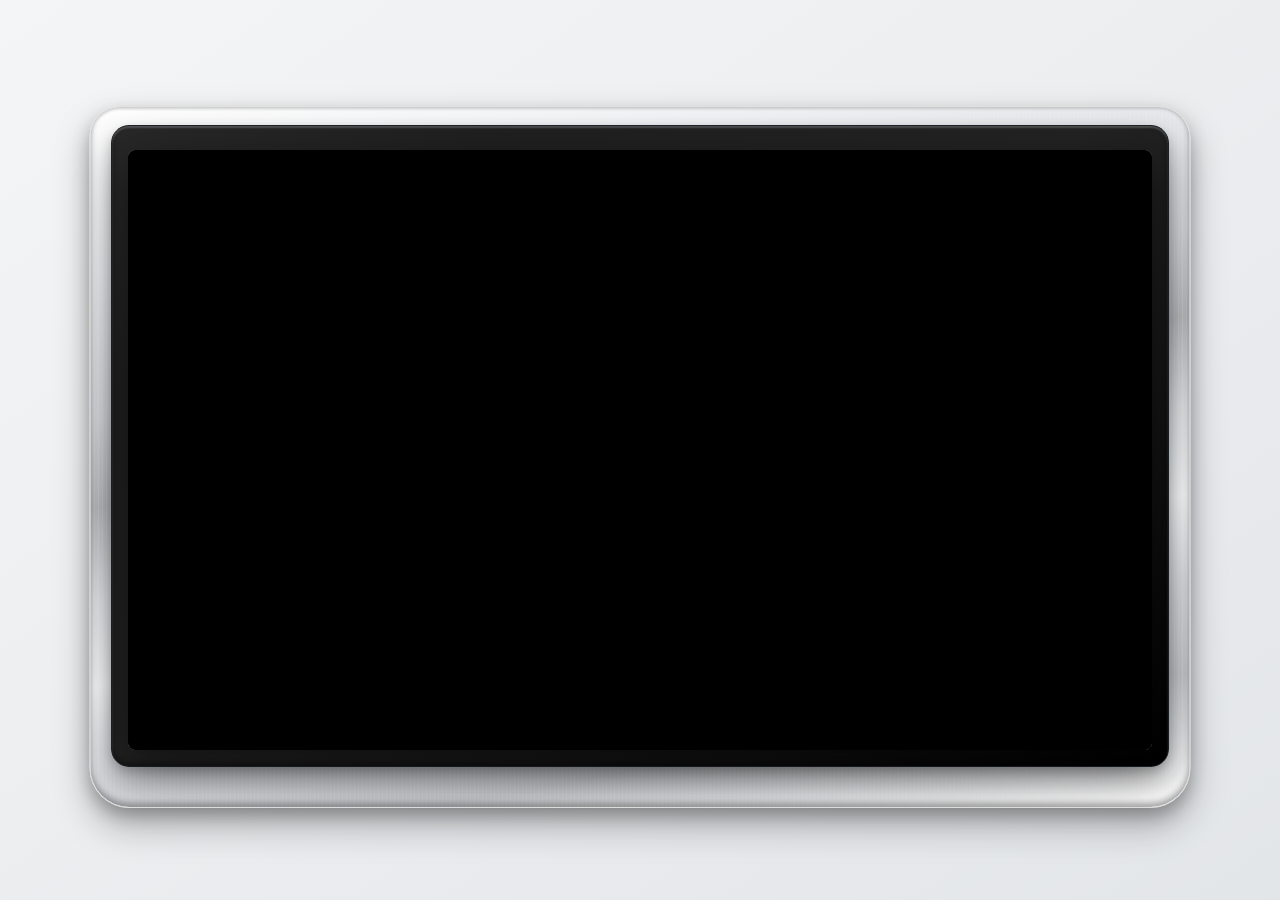
==== commit a5edd254: "Use intro video as boot screen" ====
--- a/boot.html
+++ b/boot.html
@@ -90,7 +90,8 @@
       <div class="usb-transfer-overlay" id="usb-transfer-overlay" style="display:none;">
         <div class="usb-transfer-body">
           <div class="usb-transfer-icon">
-            <img src="assets/icons/usb.svg" width="90" height="90" alt="" style="opacity:.75;">
+            <img id="transfer-usb-icon" src="assets/icons/usb.svg" width="90" height="90" alt="" style="opacity:.75;">
+            <div id="transfer-config-icon" class="config-loader-spinner" style="display:none;" role="status" aria-label="Loading configuration"></div>
           </div>
           <div class="usb-transfer-status" id="usb-transfer-status">Detecting USB device...</div>
           <div class="usb-transfer-sub" id="usb-transfer-sub">SmartConnect V3</div>
@@ -108,30 +109,11 @@
         </div>
       </div>
 
-      <!-- 1. BOOT SCREEN -->
-      <div class="boot-base is-visible" id="boot-screen">
-        <div class="boot-particle"></div>
-        <div class="boot-particle"></div>
-        <div class="boot-particle"></div>
-        <div class="boot-particle"></div>
-        <div class="boot-particle"></div>
-        <div class="boot-particle"></div>
-        <div class="boot-particle"></div>
-        <div class="boot-particle"></div>
-
-        <div class="boot-scanline"></div>
-
-        <div class="boot-logo">
-          <img src="assets/icons/Logo-Bauer-Group-60.svg" alt="Bauer Group">
-        </div>
-
-        <div class="boot-title">SmartConnect V3</div>
-        <div class="boot-version">V 3.0.1 &middot; BUILD 2026.08.19</div>
-
-        <div class="boot-progress">
-          <div class="boot-progress__bar"></div>
-        </div>
-        <div class="boot-status" id="boot-status">Initializing...</div>
+      <!-- 1. BOOT VIDEO -->
+      <div class="boot-video-screen is-visible" id="boot-video-screen">
+        <video id="boot-intro-video" autoplay muted playsinline preload="auto" aria-label="SmartConnect V3 introduction">
+          <source src="assets/icons/boot_smartconnect_v3.mp4" type="video/mp4">
+        </video>
       </div>
 
       <!-- 2. LANGUAGE SELECTOR -->
@@ -329,6 +311,7 @@
             <div class="section-tab btn-touch is-active" data-tab="general">General</div>
             <div class="section-tab btn-touch" data-tab="pumping">Pumping</div>
             <div class="section-tab btn-touch" data-tab="connectivity">Connectivity</div>
+            <div class="section-tab btn-touch" data-tab="save">Save</div>
           </div>
 
           <div class="dual-toggle__housing btn-touch" data-action="setup-hub-right" aria-label="Next" style="width:90px;height:80px;display:flex;align-items:center;justify-content:center;">
@@ -965,6 +948,15 @@
           </div>
         </div>
 
+        <!-- Save panel -->
+        <div class="setup-tab-panel" data-tab-panel="save" style="display:none;flex:1;flex-direction:column;align-items:center;justify-content:center;gap:24px;padding:24px;">
+          <div style="font-size:30px;font-weight:700;color:#4e5c47;">Save parameters</div>
+          <div style="font-size:20px;color:#4e5c47;text-align:center;">Save your configuration and continue to the configured pivot.</div>
+          <div class="clear-screen-btn btn-touch" data-action="boot-save-parameters" aria-label="Save parameters and continue to the configured pivot">
+            <div class="clear-screen-btn__face">Save parameters and continue</div>
+          </div>
+        </div>
+
       <!-- 5. STANDBY -->
       <div class="standby-screen" id="standby-screen">
         <img class="standby-screen__logo" src="assets/icons/Logo-Bauer-Group-60.svg" alt="Bauer">
--- a/css/boot.css
+++ b/css/boot.css
@@ -19,6 +19,25 @@
 }
 .boot-base.is-visible {
   display: flex;
+}
+
+.boot-video-screen {
+  position: absolute;
+  inset: 0;
+  z-index: 5;
+  display: none;
+  align-items: center;
+  justify-content: center;
+  overflow: hidden;
+  background: #000;
+}
+.boot-video-screen.is-visible {
+  display: flex;
+}
+.boot-video-screen video {
+  width: 100%;
+  height: 100%;
+  object-fit: contain;
 }
 
 /* Grade tecnológica sutil */
@@ -297,6 +316,20 @@
   opacity: 0;
   transform: scale(0.92);
   animation: usbFadeIn 0.6s ease-out 0.1s forwards;
+}
+
+.config-loader-spinner {
+  width: 72px;
+  height: 72px;
+  border: 7px solid rgba(21, 128, 61, .2);
+  border-top-color: #15803d;
+  border-right-color: #22c55e;
+  border-radius: 50%;
+  animation: configLoaderSpin .8s linear infinite;
+}
+
+@keyframes configLoaderSpin {
+  to { transform: rotate(360deg); }
 }
 
 .usb-transfer-status {
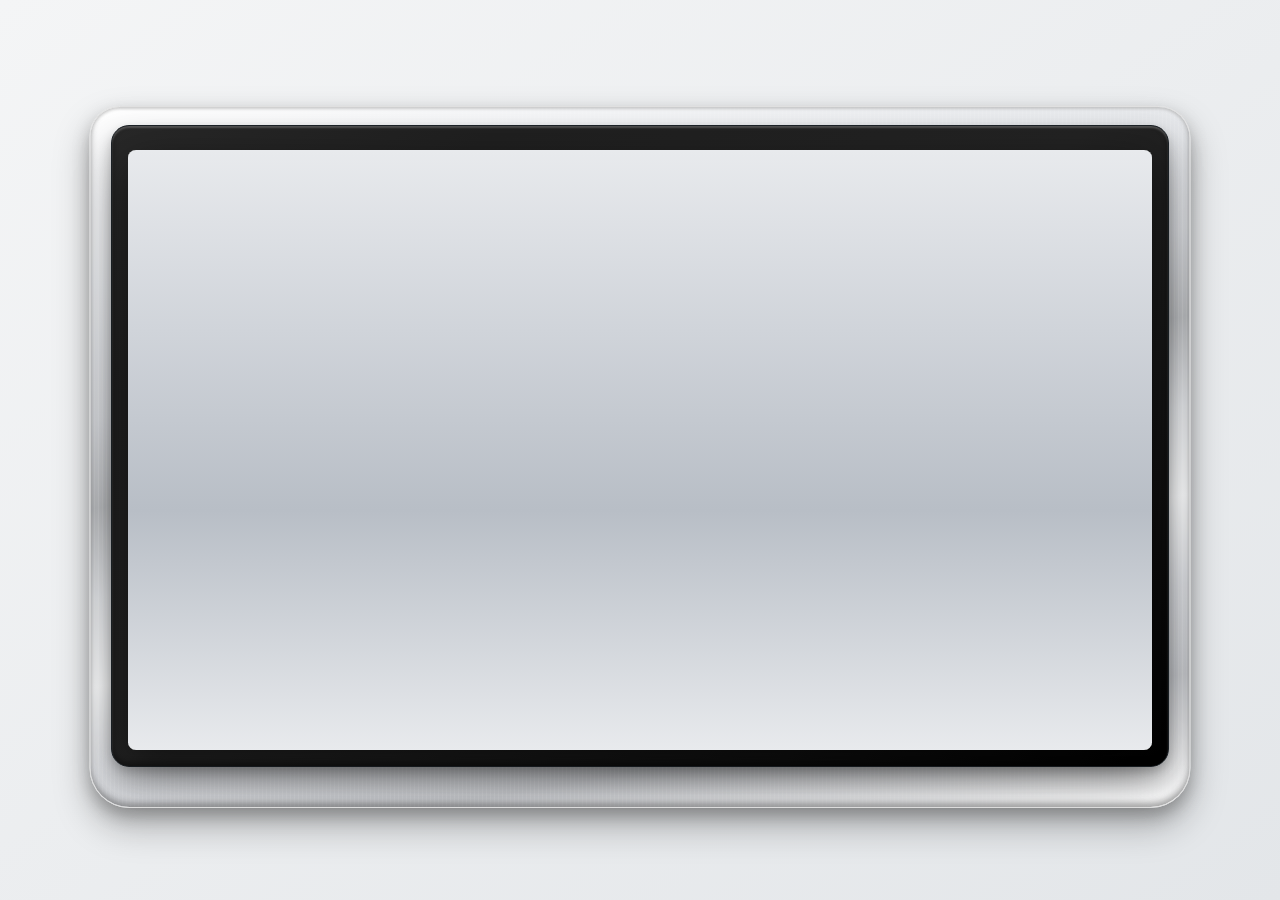
==== commit a0e946c4: "Embed boot video for local playback" ====
--- a/boot.html
+++ b/boot.html
@@ -112,7 +112,7 @@
       <!-- 1. BOOT VIDEO -->
       <div class="boot-video-screen is-visible" id="boot-video-screen">
         <video id="boot-intro-video" autoplay muted playsinline preload="auto" aria-label="SmartConnect V3 introduction">
-          <source src="assets/icons/boot_smartconnect_v3.mp4" type="video/mp4">
+          <source src="[data-uri]